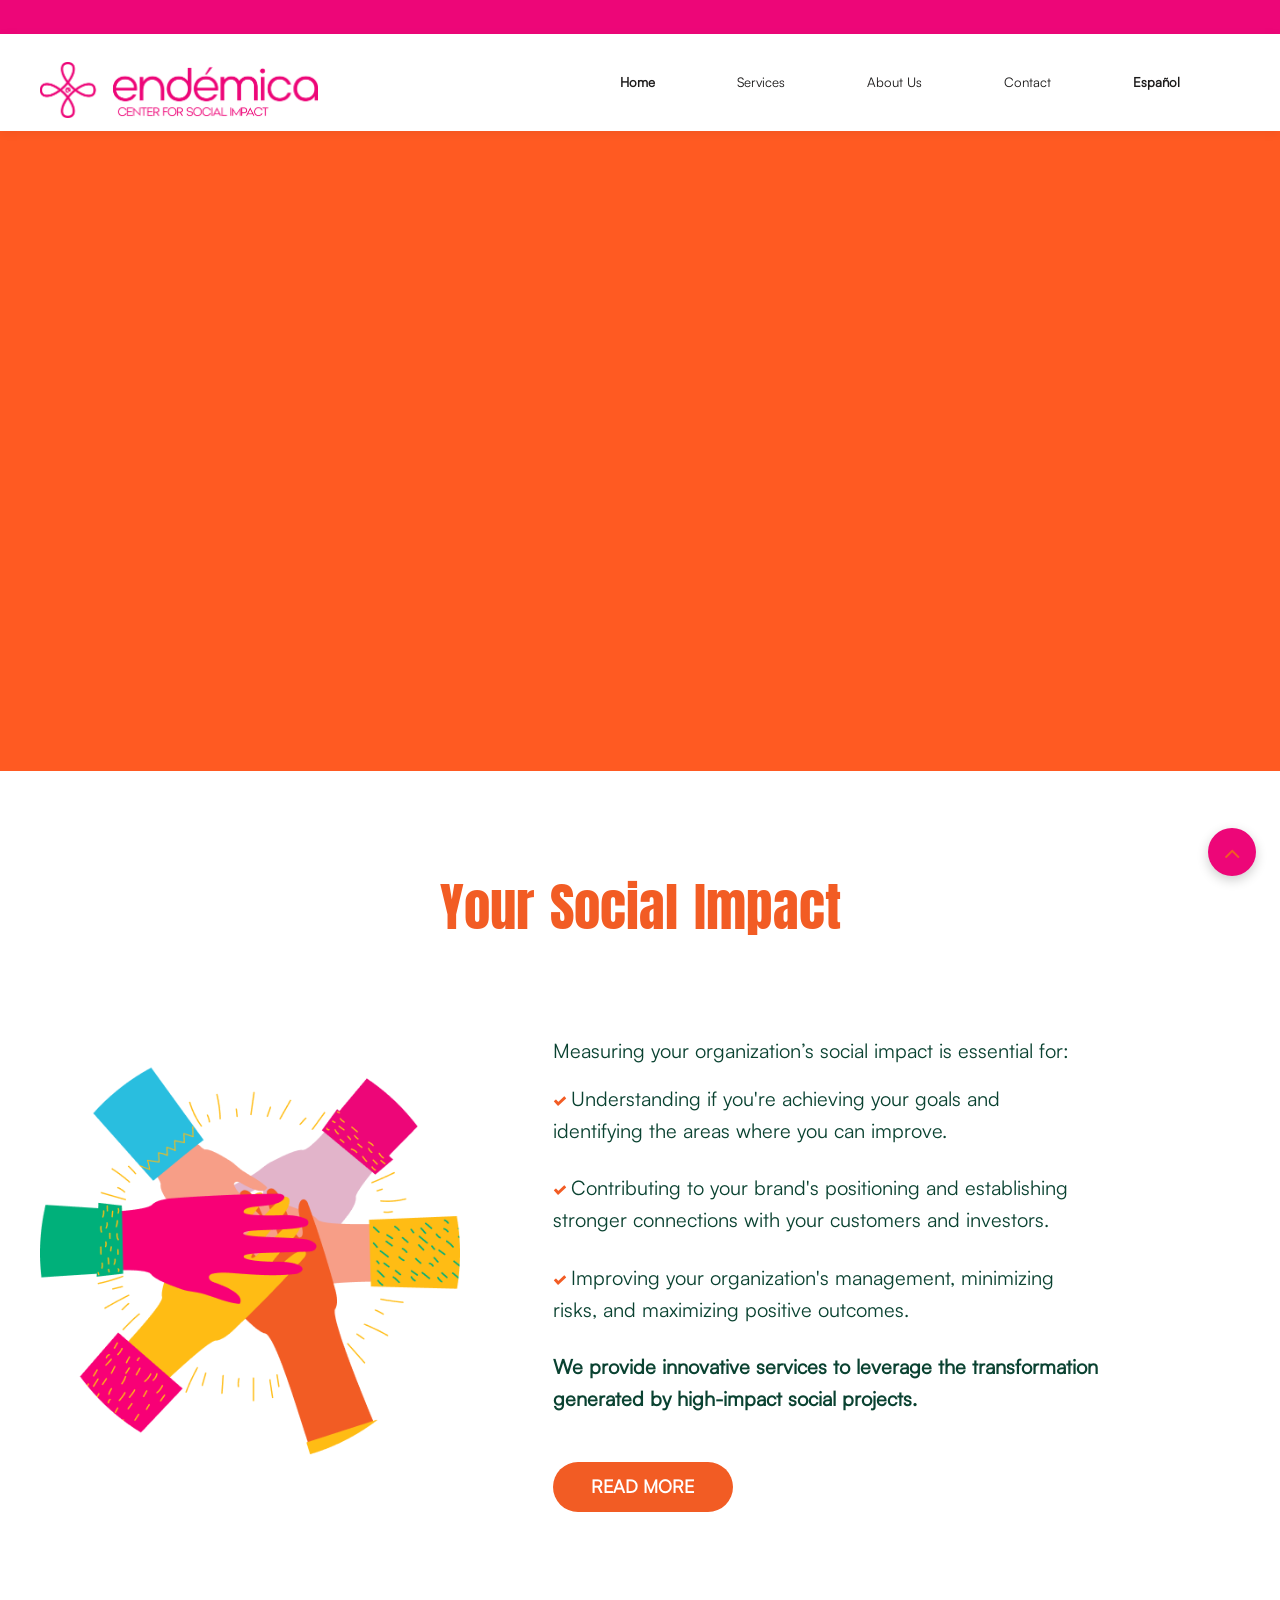
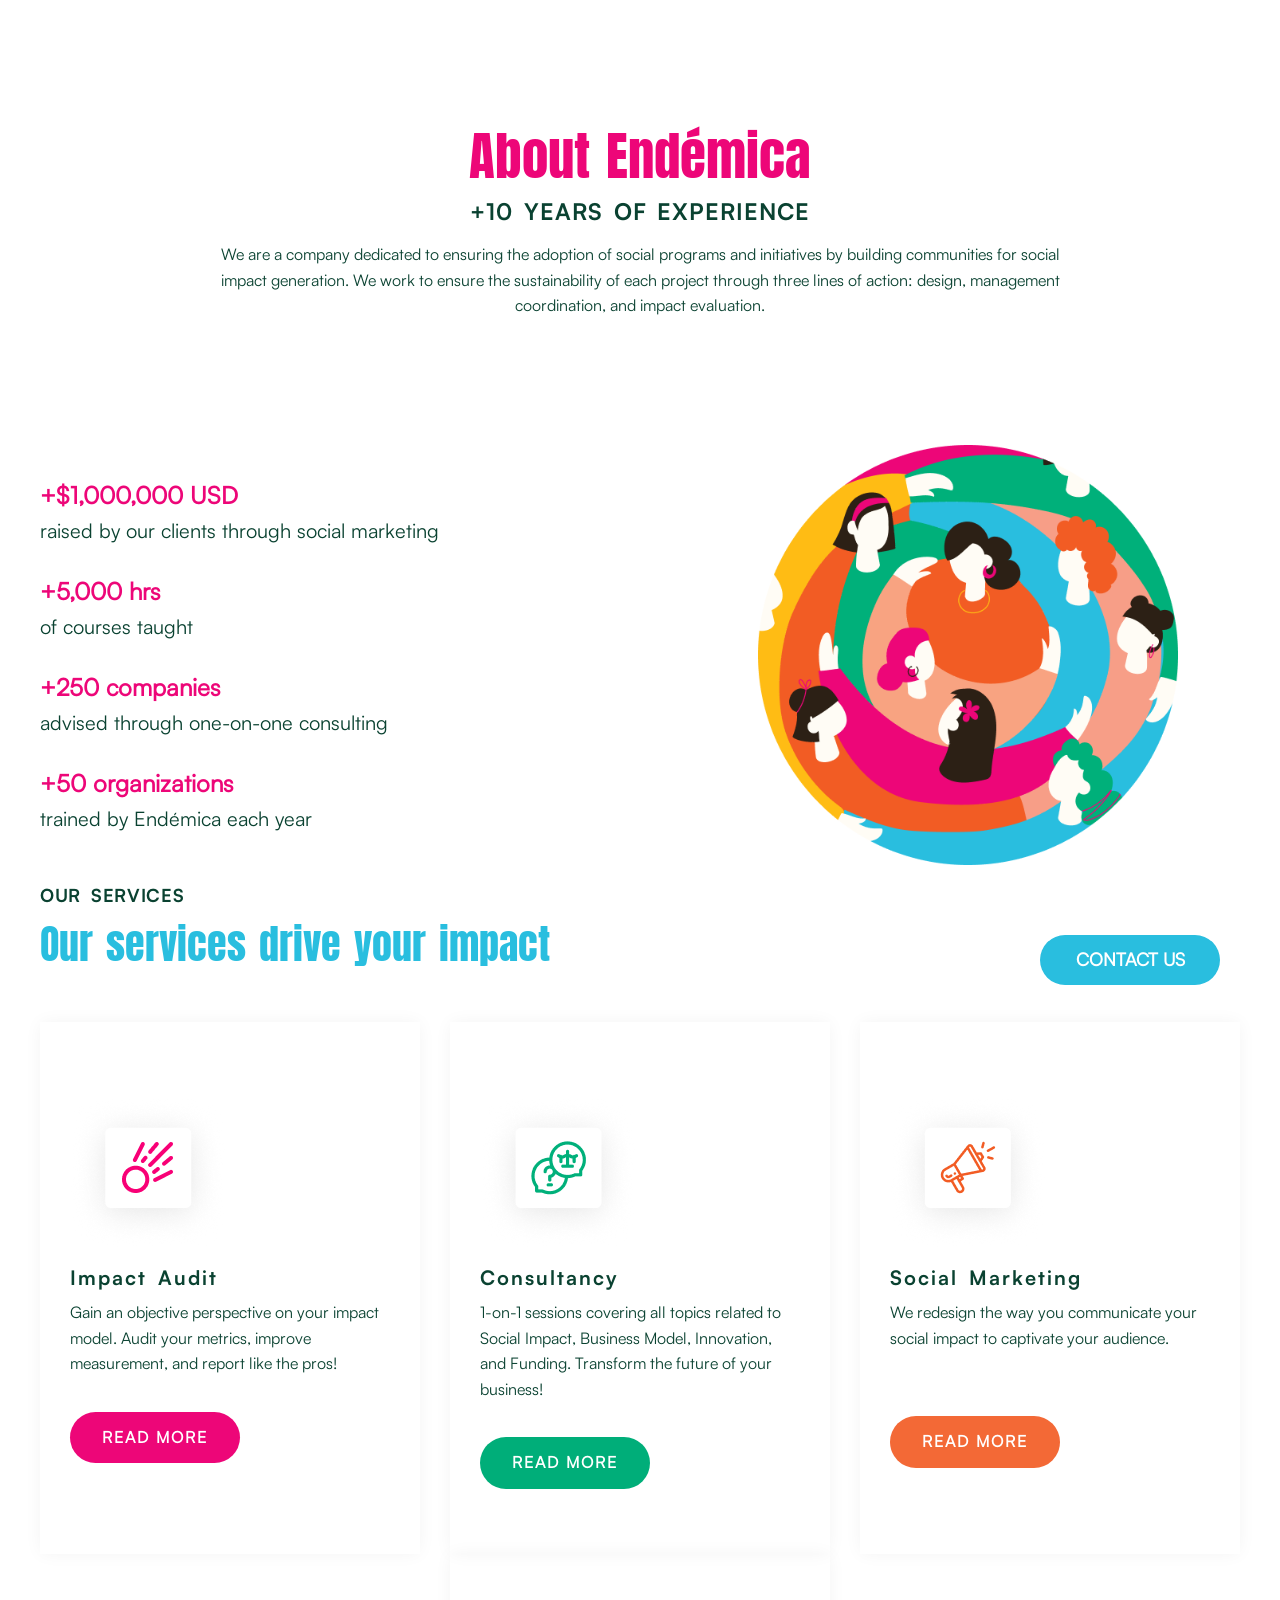
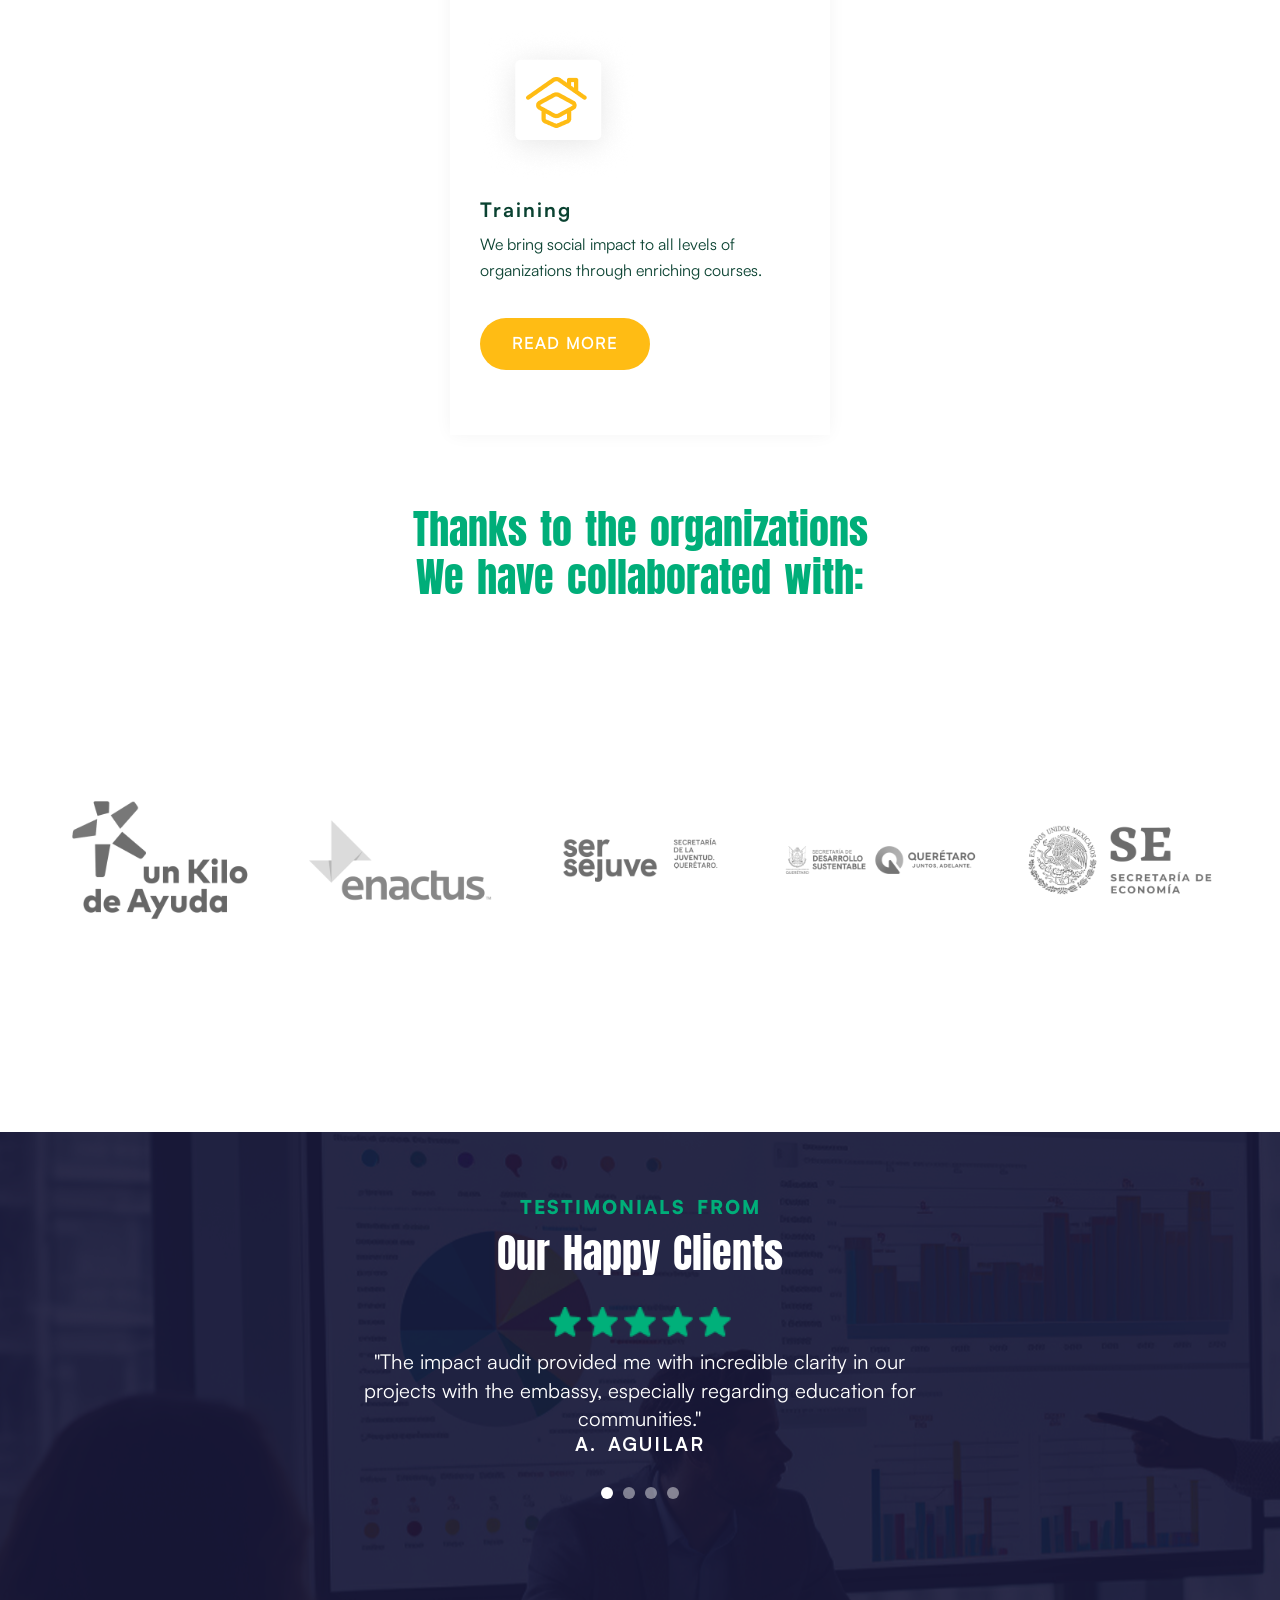
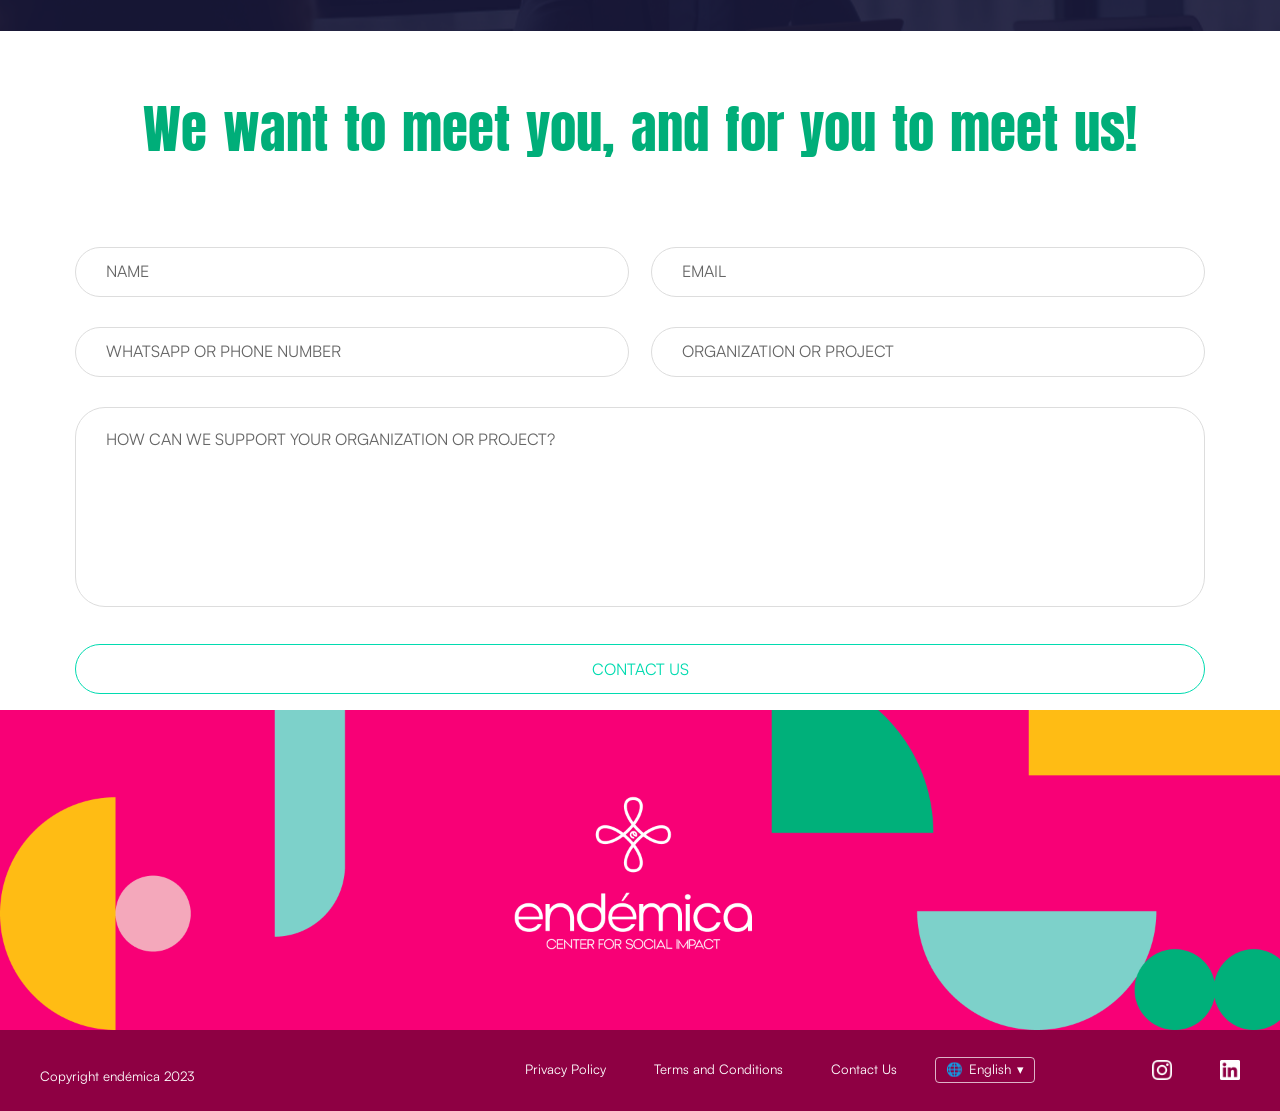
==== en/index.html @ 3e22f225 "feat:actualizaciones" ====
<!DOCTYPE HTML>
<html lang="en">
    <head>
		<meta charset="UTF-8">
		<meta http-equiv="x-ua-compatible" content="ie=edge">
		<title>Endémica | Center for Social Impact</title>
		<meta name="description" content="Endémica Center for Social Impact: social marketing, impact audits, consulting and training for organizations in Latin America.">
		<meta name="viewport" content="width=device-width, initial-scale=1">
		<!-- Favicon Icon -->
        <link rel="icon"  type="image/png" href="../assets/images & icons/Nosotros Assets/Icon ¿por qué endémica_.png">		
        <link rel="stylesheet" type="text/css" href="../assets/css/bootstrap.min.css"/>
        <link rel="stylesheet" type="text/css" href="../venobox/venobox.css"/>
        <link rel="stylesheet" type="text/css" href="../assets/css/plugin_theme_css.css"/>
        <link rel="stylesheet" type="text/css" href="../assets/css/witr-animate.css"/>        
		<link rel="stylesheet" type="text/css" href="../assets/css/style.css"/>
		<link rel="stylesheet" type="text/css" href="../assets/css/responsive.css"/>
		<link rel="stylesheet" type="text/css" href="../assets/css/endemica.css"/>
		<!-- modernizr js -->	
        <script src="../assets/js/vendor/modernizr-2.8.3.min.js"></script>		
    </head>
	<style type="text/css">
		.social_mark {
			height: 400px;
			background: #f8f8f8;
			position: relative; /* Add position relative to create a positioning context */
		}
		.card_seaction {
			width: 70%;
			position: relative;
			background: #ffffff;
			display: flex;
			margin: auto;
			border-radius: 10px;
			margin-top: -150px; 
			box-shadow: 0px 0px 17px -1px rgba(0, 0, 0, 0.05);
		}
		.card_container{
			padding: 20px;
		}
		.witr_about_area{
			padding: 20px 0px 20px!important;
		}
		.witr_text_widget.witr_about_widget p, li{
			padding-right: 60px!important;
			font-size: 16px;
		}
		.btn7 {
		width: 50%!important;
		margin: inherit!important;
		}
		.text-cente h2, h3{
			text-transform: uppercase;
		}
		.list{
			list-style: disc!important;
		}
		.witr_righti.single_image img{
			margin-left: 0px!important;
			height: 450px;
		}
		.last_img img{
			height: 900px!important;
		}
		.img3 img{
			height: 600px!important;
		}
		.witr_con_btn2 .w_btn2{
			display: flex;
			margin: auto;
			justify-content: center;
			align-items: center;
		}
		.btn{
			width: 20%!important;
		}

		.nivo-prevNav {
			display: none;
		}
		.nivo-directionNav {
			display: none;
		}

		.icon-list-text {
			color:#0A4231;
		}

		#bolder {
			font-weight: 600 !important;
		
		}

		@media(max-width: 900px){
		    .icon-list-items li{
		        padding: 0 10px;
		        padding-right: 10px!important;
		    }
		    .witr_btn_sinner{
		        text-align: center;
		    }
		}
	</style>
	
<body>

<div class="onath-header-top">
	<div class="container">
	</div>
</div>

<div class="onath-main-menu hidden-xs hidden-sm witr_h_h1">
	<div class="onath_nav_area">
		<div class="container">
			<div class="row logo-left">				
				<div class="col-lg-3 col-md-3 col-sm-3 col-xs-4">
					<div class="logo">
						<a class="main_sticky_main_l" href="index.html" title="Onath">
							<img src="../img/top_logo.png" alt="Onath">
						</a>
						<a class="main_sticky_l" href="index.html" title="Onath">
							<img src="../assets/images/logo2.png" alt="Onath">
						</a>
					</div>
				</div>
				<div class="col-lg-9  col-md-9 col-sm-9 col-xs-8">
					<nav class="onath_menu">						
						<ul class="sub-menu">
							<li>
								<a id="bolder" href="index.html">Home</a>
							</li>
							<li ><a href="servicios.html">Services</a></li>
							<li><a href="nosotras.html">About Us</a></li>
							<li><a href="contact.html">Contact</a></li>
							<li class="e-nav-lang"><a href="../index.html" hreflang="es" lang="es">Español</a></li>
						</ul>
					</nav>				
				</div>
			</div> 
		</div> 
	</div> 	
</div>

 <!-- MOBILE MENU -->
 <div class="mobile_logo_area hidden-md hidden-lg">
	<div class="container">
		<div class="row">
			<div class="col-sm-12">					
				<div class="mobile_menu_logo text-center">
					<a href="index.html" title="onath">
						<img src="../img/top_logo.png" alt="onath" />
					</a>		
				</div>
			</div>
		</div>
	</div>
</div>
<!-- END MOBILE MENU --> 

<!-- MOBILE MENU AREA -->
<div class="mbm hidden-md hidden-lg header_area main-menu-area">
	<div class="menu_area mobile-menu">
		<nav>						
			<ul class="sub-menu">
				<li>
					<a id="bolder" href="index.html">Home</a>
				</li>
				<li ><a href="servicios.html">Services</a></li>
				<li><a href="nosotras.html">About Us</a></li>
				<li><a href="contact.html">Contact</a></li>
				<li class="e-nav-lang"><a href="../index.html" hreflang="es" lang="es">Español</a></li>
			</ul>
		</nav>
	</div>					
</div>			
<!-- END MOBILE MENU AREA  -->




<!-- SLIDER  AREA -->
<div class="e-hero">
	<video class="e-hero__video" autoplay muted loop playsinline preload="auto" poster="img/hero-poster.jpg" aria-hidden="true">
		<source src="../img/hero.mp4" type="video/mp4">
	</video>
</div>

<!-- witr_about_area -->
<div class="witr_about_area" style="margin-top: 80px;">
	<div class="container">
		<div class="row">
			<div class="col-lg-12 col-md-12">
				<div class="witr_6 text-center">
					<div class="onath_content all_cal_color">
						<h2 class="e-h1" style="color:#f25c24;">Your Social Impact</h2>
					</div>
				</div>
			</div>
		</div>
		<br><br>
		<div class="row">
			<div class="col-lg-5 col-md-12 col-sm-12">
				<div class="single_image witr_righti" style="display: flex; justify-content: right;">
					<img src="../img/shake.png" class="e-pic" alt=""/>
				</div> 				
			</div>			
			<div class="col-lg-7 col-md-12 col-sm-12">
               <!-- <div class="witr_text_widget witr_about_widget">
					<div class="witr_text_widget_inner">
						<h1 style="font-size: 50px;
						color: #f25c24;
						width: calc(100% + 100px);
						position: relative;
						right: 297px;
						bottom: 40px;">Y el impacto social ¿qué o qué?
						</h1>		
					
						<p>Medir el impacto social de tu organización es crucial para:</p>								
					</div>
				</div> -->
				<style>
					i{
						color: #f25c24!important;
					}
				</style>
				<div class="exoert-icon" style="margin-top: 40px;">
					<p style="color: #0A4231; font-size: 20px;">Measuring your organization’s social impact is essential for:</p>
					<ul class="icon-list-items">
						<li>
							<span><i class="icofont-verification-check"></i></span>
							<span class="icon-list-text">Understanding if you're achieving your goals and <br>
								identifying the areas where you can improve.</span>
						</li><br>
						<li>
							<span><i class="icofont-verification-check"></i></span>
							<span class="icon-list-text">Contributing to your brand's positioning and establishing <br>
								stronger connections with your customers and investors.</span>
						</li><br>
						<li>
							<span><i class="icofont-verification-check"></i></span>
							<span class="icon-list-text">Improving your organization's management, minimizing <br>
								risks, and maximizing positive outcomes.</span>
						</li>
						<br>
						<li>
							<span style="color:#0A4231; font-weight: bold;">
								We provide innovative services to leverage the transformation <br>
generated by high-impact social projects.
							</span>
						</li>
					</ul>
				</div>
				
				<div class="witr_button_area">
					<div class="witr_btn_style mr">
						<div class="witr_btn_sinner" style="text-align: left;">	
							<a href="nosotras.html" class="witr_btn">READ MORE</a>
						</div>						
					</div>
				</div>
			</div>
		</div>
	</div>						
</div>	
<br><br><br><br>
<div class="witr_about_area">
	<div class="container">
		<div class="row">
			<div class="col-lg-12">	
				<div class="witr_section_title">
					<div class="witr_section_title_inner text-center">
						
						<h3 class="e-h1" style="color: #ED0678;">About Endémica</h3>
						<h2 class="e-eyebrow" style="color: #0A4231; font-family: 'fig2';">+10 YEARS OF EXPERIENCE</h2>
						<p class="e-center" style="color:#0A4231; max-width: 900px; margin: 16px auto 0;">We are a company dedicated to ensuring the adoption of social programs and initiatives by building communities for social impact generation. We work to ensure the sustainability of each project through three lines of action: design, management coordination, and impact evaluation.</p>
					</div>
				</div>
			</div>
		</div><br><br><br>
		<div class="row" style="margin-top: 50px;">
			
			<div class="col-lg-7 col-md-12 col-sm-12">
              
				
				<div class="exoert-icon">
					<ul class="icon-list-items">
						<li>
							<span style="color: #ed0678; font-size: 24px; font-weight: bold;">+$1,000,000 USD</span><br>
							<span class="icon-list-text">raised by our clients through social marketing</span>
						</li><br>
						<li>
							<span style="color: #ed0678; font-size: 24px; font-weight: bold;">+5,000 hrs
							</span><br>
							<span class="icon-list-text">of courses taught
							</span>
						</li><br>
						<li>
							<span style="color: #ed0678; font-size: 24px; font-weight: bold;">+250 companies
							</span><br>
							<span class="icon-list-text">advised through one-on-one consulting
							</span>
						</li>
						<br>
						<li>
							<span style="color: #ed0678; font-size: 24px; font-weight: bold;">+50 organizations
							</span><br>
							<span class="icon-list-text">trained by Endémica each year
							</span>
						</li>
					</ul>
				</div>
				
				
			</div>
			<div class="col-lg-5 col-md-12 col-sm-12">
				<div class="single_image witr_righti">
					<img src="../img/main2.png" class="e-pic" alt=""/>
				</div> 				
			</div>	
		</div>
	</div>						
</div>	




<!-- onath_humanist_project_area -->
<div class="onath_humanist_project_area">			
	<div class="container">
		<div class="row">
			<div class="col-lg-6">	
				<div class="witr_humanist_title">
					<div class="witr_section_title_inner text-left">
						<h2 class="e-eyebrow" style="color: #0A4231;">OUR SERVICES</h2>		
						<h3 class="e-h2" style="color: #29bedf;">Our services drive your impact</h3>		
					</div>
				</div>				
			</div>
			<div class="col-lg-6">	
				<div class="witr_humanist_btn">
					<div class="witr_btn_sinner">
						<a href="contact.html" target="_blank" class="witr_btn" style="background-color: #29bedf; text-transform: uppercase;">Contact Us</a>
					</div>
				</div>
			</div>
		</div>
		<div class="row humanist_top" style="justify-content: center;">
			<div class="col-lg-4 col-md-6 col-sm-12">
				<div class="pure-service_area">
					<div class="service-item all_color_service text-left">
						<div class="service_top_image"></div>
						<div class="text_box all_icon_color">
							<img src="../img/f_ico.png" alt="">
							<h3 style="font-family: fig2; font-weight: bold; color: #0A4231; text-transform: none;">Impact Audit
							</h3>		
							<p style="color: #0A4231;">Gain an objective perspective on your impact model. Audit your metrics, improve measurement, and report like the pros!</p>		
							<div class="service-btn">
								<a href="servicios.html#aud" style="background-color: #ed0678; color: white;">Read more
								</a>
							</div>
						</div> 						
					</div>
				</div>
			</div>
			<div class="col-lg-4 col-md-6 col-sm-12">
				<div class="pure-service_area">
					<div class="service-item all_color_service text-left">
						<div class="service_top_image"></div>
						<div class="text_box all_icon_color">
							<img src="../img/s_ico.png" alt="">
							<h3 style="font-family: fig2; font-weight: bold; color: #0A4231; text-transform: none;">Consultancy</h3>		
							<p style="color: #0A4231;">1-on-1 sessions covering all topics related to Social Impact, Business Model, Innovation, and Funding. Transform the future of your business!</p>		
							<div class="service-btn">
								<a href="servicios.html#cons" style="background-color: #00ae79; color: white;">Read more
								</a>
							</div>
						</div> 						
					</div>
				</div>
			</div>
			<div class="col-lg-4 col-md-6 col-sm-12">
				<div class="pure-service_area">
					<div class="service-item all_color_service text-left">
						<div class="service_top_image"></div>
						<div class="text_box all_icon_color">
							<img src="../img/t_ico.png" alt="">
							<h3 style="font-family: fig2; font-weight: bold; color: #0A4231; text-transform: none;">Social Marketing</h3>		
							<p style="color: #0A4231;">We redesign the way you communicate your social impact to captivate your audience.</p>		
							<div class="service-btn">
								<a href="servicios.html#social" style="background-color: #f36936; color: white; margin-top: 30px;">Read more
								</a>
							</div>
						</div> 						
					</div>
				</div>
			</div>
			<div class="col-lg-4 col-md-6 col-sm-12">
				<div class="pure-service_area">
					<div class="service-item all_color_service text-left">
						<div class="service_top_image"></div>
						<div class="text_box all_icon_color">
							<img src="../img/h_ico.png" alt="">
							<h3 style="font-family: fig2; font-weight: bold; color: #0A4231; text-transform: none;">Training </h3>		
							<p style="color: #0A4231;">We bring social impact to all levels of organizations through enriching courses. </p>		
							<div class="service-btn">
								<a href="servicios.html#cap" style="background-color: #ffbc14; color: white;">Read more
								</a>
							</div>
						</div> 						
					</div>
				</div>
			</div>
			
		</div>
	</div>
</div>


<div class="container">				
	<div class="row">
		<div class="col-lg-12 col-md-12">
			<div class=" witr_6 text-center">
				<div class="onath_content all_cal_color">			
					<h2 class="e-h2" style="color: #00ae79;">Thanks to the organizations<br>We have collaborated with:</h2>	
					<br>
				</div>
				
				</div>	
				
			</div>				
		</div>
	</div>
<!-- SLIDER logo AREA -->
<div class="witr_brand_area">
	<div class="container">
		<div class="row">
			<div class=" col-md-12">	
				<!--======SCREENSHOTS  ======-->
				<div class="imagess_area wittr_car_top_left">
					<div class="witr_car_overlay imagess_id2">
						<div class="slide_items">
							<img src="../img/Logos carrusel/Frame 1.png" alt="img1"/>
						</div>
						<div class="slide_items">
							<img src="../img/Logos carrusel/Frame 10.png" alt="img2"/>
						</div>
						<div class="slide_items">
							<img src="../img/Logos carrusel/Frame 11.png" alt="img3"/>
						</div>
						<div class="slide_items">
							<img src="../img/Logos carrusel/Frame 12.png" alt="img4"/>
						</div>
						<div class="slide_items">
							<img src="../img/Logos carrusel/Frame 13.png" alt="img5"/>
						</div>
						<div class="slide_items">
							<img src="../img/Logos carrusel/Frame 14.png" alt="img6"/>
						</div>
						<div class="slide_items">
							<img src="../img/Logos carrusel/Frame 15.png" alt="img6"/>
						</div>
						<div class="slide_items">
							<img src="../img/Logos carrusel/Frame 16.png" alt="img6"/>
						</div>
						<div class="slide_items">
							<img src="../img/Logos carrusel/Frame 17.png" alt="img6"/>
						</div>
						<div class="slide_items">
							<img src="../img/Logos carrusel/Frame 18.png" alt="img6"/>
						</div>
						<div class="slide_items">
							<img src="../img/Logos carrusel/Frame 19.png" alt="img6"/>
						</div>
						<div class="slide_items">
							<img src="../img/Logos carrusel/Frame 2.png" alt="img6"/>
						</div>
						<div class="slide_items">
							<img src="../img/Logos carrusel/Frame 20.png" alt="img6"/>
						</div>
						<div class="slide_items">
							<img src="../img/Logos carrusel/Frame 21.png" alt="img6"/>
						</div>
						<div class="slide_items">
							<img src="../img/Logos carrusel/Frame 22.png" alt="img6"/>
						</div>
						<div class="slide_items">
							<img src="../img/Logos carrusel/Frame 23.png" alt="img6"/>
						</div>
						<div class="slide_items">
							<img src="../img/Logos carrusel/Frame 24.png" alt="img6"/>
						</div>
						<div class="slide_items">
							<img src="../img/Logos carrusel/Frame 25.png" alt="img6"/>
						</div>
						<div class="slide_items">
							<img src="../img/Logos carrusel/Frame 26.png" alt="img6"/>
						</div>
						<div class="slide_items">
							<img src="../img/Logos carrusel/Frame 27.png" alt="img6"/>
						</div>
						<div class="slide_items">
							<img src="../img/Logos carrusel/Frame 28.png" alt="img6"/>
						</div>

						<div class="slide_items">
							<img src="../img/Logos carrusel/Frame 29.png" alt="img6"/>
						</div>
						<div class="slide_items">
							<img src="../img/Logos carrusel/Frame 30.png" alt="img6"/>
						</div>
						<div class="slide_items">
							<img src="../img/Logos carrusel/Frame 31.png" alt="img6"/>
						</div>
						<div class="slide_items">
							<img src="../img/Logos carrusel/Frame 32.png" alt="img6"/>
						</div>
						<div class="slide_items">
							<img src="../img/Logos carrusel/Frame 33.png" alt="img6"/>
						</div>
						<div class="slide_items">
							<img src="../img/Logos carrusel/Frame 34.png" alt="img6"/>
						</div>
						<div class="slide_items">
							<img src="../img/Logos carrusel/Frame 35.png" alt="img6"/>
						</div>

						<div class="slide_items">
							<img src="../img/Logos carrusel/Frame 36.png" alt="img6"/>
						</div>


						<div class="slide_items">
							<img src="../img/Logos carrusel/Frame 37.png" alt="img6"/>
						</div>
						<div class="slide_items">
							<img src="../img/Logos carrusel/Frame 38.png" alt="img6"/>
						</div>
						<div class="slide_items">
							<img src="../img/Logos carrusel/Frame 39.png" alt="img6"/>
						</div>
						<div class="slide_items">
							<img src="../img/Logos carrusel/Frame 40.png" alt="img6"/>
						</div>
						<div class="slide_items">
							<img src="../img/Logos carrusel/Frame 43.png" alt="img6"/>
						</div>
						<div class="slide_items">
							<img src="../img/Logos carrusel/Frame 44.png" alt="img6"/>
						</div>
						<div class="slide_items">
							<img src="../img/Logos carrusel/Frame 45.png" alt="img6"/>
						</div>
						<div class="slide_items">
							<img src="../img/Logos carrusel/Frame 46.png" alt="img6"/>
						</div>
						<div class="slide_items">
							<img src="../img/Logos carrusel/Frame 49.png" alt="img6"/>
						</div>
						<div class="slide_items">
							<img src="../img/Logos carrusel/Frame 50.png" alt="img6"/>
						</div>
						<div class="slide_items">
							<img src="../img/Logos carrusel/Frame 51.png" alt="img6"/>
						</div>
						<div class="slide_items">
							<img src="../img/Logos carrusel/Frame 52.png" alt="img6"/>
						</div>
						<div class="slide_items">
							<img src="../img/Logos carrusel/Frame 55.png" alt="img6"/>
						</div>
						<div class="slide_items">
							<img src="../img/Logos carrusel/Frame 57.png" alt="img6"/>
						</div>
						<div class="slide_items">
							<img src="../img/Logos carrusel/Frame 61.png" alt="img6"/>
						</div>
						<div class="slide_items">
							<img src="../img/Logos carrusel/Frame 62.png" alt="img6"/>
						</div>
						<div class="slide_items">
							<img src="../img/Logos carrusel/Frame 63.png" alt="img6"/>
						</div>
						<div class="slide_items">
							<img src="../img/Logos carrusel/Frame 67.png" alt="img6"/>
						</div>
						<div class="slide_items">
							<img src="../img/Logos carrusel/Frame 68.png" alt="img6"/>
						</div>
						<div class="slide_items">
							<img src="../img/Logos carrusel/Frame 69.png" alt="img6"/>
						</div>

						<!--NEW FRAMES BELOW-->
						<div class="slide_items">
							<img src="../nuevos/frame1.png" alt="img6"/>
						</div>
						<div class="slide_items">
							<img src="../nuevos/frame2.png" alt="img6"/>
						</div>
						<div class="slide_items">
							<img src="../nuevos/frame3.png" alt="img6"/>
						</div>
						<div class="slide_items">
							<img src="../nuevos/frame4.png" alt="img6"/>
						</div>
						<div class="slide_items">
							<img src="../nuevos/frame5.png" alt="img6"/>
						</div>
						<div class="slide_items">
							<img src="../nuevos/frame6.png" alt="img6"/>
						</div>
						<div class="slide_items">
							<img src="../nuevos/frame7.png" alt="img6"/>
						</div>
						<div class="slide_items">
							<img src="../nuevos/frame8.png" alt="img6"/>
						</div>
						<div class="slide_items">
							<img src="../nuevos/frame9.png" alt="img6"/>
						</div>
						<div class="slide_items">
							<img src="../nuevos/frame10.png" alt="img6"/>
						</div>
						<div class="slide_items">
							<img src="../nuevos/frame11.png" alt="img6"/>
						</div>
						<div class="slide_items">
							<img src="../nuevos/frame12.png" alt="img6"/>
						</div>
						<div class="slide_items">
							<img src="../nuevos/frame13.png" alt="img6"/>
						</div>
						<div class="slide_items">
							<img src="../nuevos/frame14.png" alt="img6"/>
						</div>
						<div class="slide_items">
							<img src="../nuevos/frame15.png" alt="img6"/>
						</div>
						<div class="slide_items">
							<img src="../nuevos/frame16.png" alt="img6"/>
						</div>
						<div class="slide_items">
							<img src="../nuevos/frame17.png" alt="img6"/>
						</div>
						<div class="slide_items">
							<img src="../nuevos/frame18.png" alt="img6"/>
						</div>
						<div class="slide_items">
							<img src="../nuevos/frame19.png" alt="img6"/>
						</div>
						<div class="slide_items">
							<img src="../nuevos/frame20.png" alt="img6"/>
						</div>
						<div class="slide_items">
							<img src="../nuevos/frame21.png" alt="img6"/>
						</div>
						<div class="slide_items">
							<img src="../nuevos/frame22.png" alt="img6"/>
						</div>
						<div class="slide_items">
							<img src="../nuevos/frame23.png" alt="img6"/>
						</div>
						<div class="slide_items">
							<img src="../nuevos/frame24.png" alt="img6"/>
						</div>
						<div class="slide_items">
							<img src="../nuevos/frame25.png" alt="img6"/>
						</div>
						<div class="slide_items">
							<img src="../nuevos/frame26.png" alt="img6"/>
						</div>
						<div class="slide_items">
							<img src="../nuevos/frame27.png" alt="img6"/>
						</div>
						<div class="slide_items">
							<img src="../nuevos/frame28.png" alt="img6"/>
						</div>
						<div class="slide_items">
							<img src="../nuevos/frame29.png" alt="img6"/>
						</div>
						<div class="slide_items">
							<img src="../nuevos/frame30.png" alt="img6"/>
						</div>
						<div class="slide_items">
							<img src="../nuevos/frame31.png" alt="img6"/>
						</div>
						<div class="slide_items">
							<img src="../nuevos/frame32.png" alt="img6"/>
						</div>
						<div class="slide_items">
							<img src="../nuevos/frame33.png" alt="img6"/>
						</div>
					</div>
				</div> 
			</div>
		</div>
	</div>
</div>

	<style>
		.slick-prev, .slick-next{
			background-color: #00ae79!important;
		}
		
	</style>			
<!-- onath_post_video_area -->
<div class="onath_post_video_area" id="bgn" style="background: url(../testi.png);">			
	<div class="container">				
		<div class="row">
			<div class="col-lg-12 col-md-12">
				<div class=" witr_6 text-center">
					<div class="onath_content all_cal_color">			
						<h5 style="color: #00ae79; font-family: 'fig3';">TESTIMONIALS FROM
						</h5>																	
						<h2 class="e-h2" style="color:#fff;">Our Happy Clients</h2>	
						<br>
						<div class="e-testi" data-e-testi><div class="e-testi__slide is-active" role="group" aria-label="Testimonial 1 of 4"><div class="e-testi__stars" role="img" aria-label="5 stars"><img src="../img/Testimonios nuestros clientes felices.png" alt="" style="height:30px;width:auto;margin:0 3px;"><img src="../img/Testimonios nuestros clientes felices.png" alt="" style="height:30px;width:auto;margin:0 3px;"><img src="../img/Testimonios nuestros clientes felices.png" alt="" style="height:30px;width:auto;margin:0 3px;"><img src="../img/Testimonios nuestros clientes felices.png" alt="" style="height:30px;width:auto;margin:0 3px;"><img src="../img/Testimonios nuestros clientes felices.png" alt="" style="height:30px;width:auto;margin:0 3px;"></div><p>"The impact audit provided me with incredible clarity in our projects with the embassy, especially regarding education for communities."</p><h5>A. AGUILAR</h5></div><div class="e-testi__slide" role="group" aria-label="Testimonial 2 of 4"><div class="e-testi__stars" role="img" aria-label="5 stars"><img src="../img/Testimonios nuestros clientes felices.png" alt="" style="height:30px;width:auto;margin:0 3px;"><img src="../img/Testimonios nuestros clientes felices.png" alt="" style="height:30px;width:auto;margin:0 3px;"><img src="../img/Testimonios nuestros clientes felices.png" alt="" style="height:30px;width:auto;margin:0 3px;"><img src="../img/Testimonios nuestros clientes felices.png" alt="" style="height:30px;width:auto;margin:0 3px;"><img src="../img/Testimonios nuestros clientes felices.png" alt="" style="height:30px;width:auto;margin:0 3px;"></div><p>"Highly recommended: the training and the consulting. We have seen great results in a short time."</p><h5>REMSA</h5></div><div class="e-testi__slide" role="group" aria-label="Testimonial 3 of 4"><div class="e-testi__stars" role="img" aria-label="5 stars"><img src="../img/Testimonios nuestros clientes felices.png" alt="" style="height:30px;width:auto;margin:0 3px;"><img src="../img/Testimonios nuestros clientes felices.png" alt="" style="height:30px;width:auto;margin:0 3px;"><img src="../img/Testimonios nuestros clientes felices.png" alt="" style="height:30px;width:auto;margin:0 3px;"><img src="../img/Testimonios nuestros clientes felices.png" alt="" style="height:30px;width:auto;margin:0 3px;"><img src="../img/Testimonios nuestros clientes felices.png" alt="" style="height:30px;width:auto;margin:0 3px;"></div><p>"Extraordinary workshops, the speakers are incredible."</p><h5>FONDO SEMILLAS</h5></div><div class="e-testi__slide" role="group" aria-label="Testimonial 4 of 4"><div class="e-testi__stars" role="img" aria-label="5 stars"><img src="../img/Testimonios nuestros clientes felices.png" alt="" style="height:30px;width:auto;margin:0 3px;"><img src="../img/Testimonios nuestros clientes felices.png" alt="" style="height:30px;width:auto;margin:0 3px;"><img src="../img/Testimonios nuestros clientes felices.png" alt="" style="height:30px;width:auto;margin:0 3px;"><img src="../img/Testimonios nuestros clientes felices.png" alt="" style="height:30px;width:auto;margin:0 3px;"><img src="../img/Testimonios nuestros clientes felices.png" alt="" style="height:30px;width:auto;margin:0 3px;"></div><p>"There is no one like them, the best result for my business."</p><h5>GRANJAS ECOLÓGICAS DE GUATEMALA S.A.</h5></div><div class="e-testi__dots"><button type="button" class="e-testi__dot is-active" aria-label="Go to testimonial 1"></button><button type="button" class="e-testi__dot" aria-label="Go to testimonial 2"></button><button type="button" class="e-testi__dot" aria-label="Go to testimonial 3"></button><button type="button" class="e-testi__dot" aria-label="Go to testimonial 4"></button></div></div>	
					</div>
					
					</div>	
					
				</div>				
			</div>
		</div>
	</div>


<!-- onath-blog-area -->
<div class="onath-blog-area">	
	<div class="container">	
		<div class="row">
			<div class=" col-lg-12">
				<div class="witr_section_title">
					<div class="witr_section_title_inner text-center">
						<h1 class="e-h1" style="color: #00ae79;">We want to meet you, and for you to meet us!</h1>				
					</div>
				</div>
			</div>
			
		</div>
		
	</div>
</div>
<div class="onath-touch-area">
	<div class="container">				
		<div class="row">
			<div class="col-lg-12">
				<div class="apartment_area">				
					<div class="witr_apartment_form">
						<form action="/api/contact" method="post" id="contact-form" novalidate data-sending="SENDING..." data-success="Thank you! Your message has been sent. We will get back to you soon." data-invalid="Please check your name and email and try again." data-error="We couldn&#x27;t send your message. Please try again or write to us at contacto@endemicasocial.com.">
							<!-- Campo trampa anti-spam: no lo quites -->
							<div aria-hidden="true" style="position:absolute;left:-9999px;top:auto;width:1px;height:1px;overflow:hidden;"><label>Do not fill in<input type="text" name="hp" tabindex="-1" autocomplete="off"></label></div>

							<div class="witr_form_controls2">
								<div class="witr_field2">
									<div class="witr_form_field2">
										<span><input type="text" name="name" placeholder="NAME" autocomplete="name" required></span>
									</div>
									<div class="witr_form_field2">
										<span><input type="email" name="email" placeholder="EMAIL" autocomplete="email" required></span>
									</div>
								</div>
								<div class="witr_field2">
									<div class="witr_form_field2">
										<span><input type="text" name="whatsapp" placeholder="WHATSAPP OR PHONE NUMBER" inputmode="tel" autocomplete="tel"></span>
									</div>
									<div class="witr_form_field2">
										<span><input type="text" name="organization" placeholder="ORGANIZATION OR PROJECT" autocomplete="organization"></span>
									</div>
								</div>
								<div class="witr_field2">
									<div class="witr_text_area2">
										<span>
										<textarea name="message" placeholder="HOW CAN WE SUPPORT YOUR ORGANIZATION OR PROJECT?"></textarea>
										</span>
									</div>
								</div>
								<div class="witr_field2">
									<div class=" witr_con_btn2">
										<button class="w_btn2" type="submit" name="ok">CONTACT US</button>
									</div>
								</div>
							</div>
							<div class="row">
								<div class="col-lg-12">
									<p class="form-messege"></p>
								</div>
							</div>
						</form>
					</div>					
				</div>									
			</div>
		</div>
	</div>
</div>

<!-- witrfm_area -->
<div class="witrfm_area">
	<img src="../assets/images & icons/Inicio Assets/Foto footer.png" alt="">
	<!-- FOOTER BOTTOM AREA -->
	<div class="footer-bottom">
		<div class="container">
			<div class="row">
				<div class="col-lg-3 col-md-5  col-sm-12">
					<div class="copy-right-text">
						<p style="font-size: 13px;">Copyright endémica 2023</p>
					</div>
				</div>
				<div class="col-lg-7 col-md-6  col-sm-12">				
					<div class="footer-menu">
						<ul  class="text-right">
							<li><a href="privacy.html" style="font-size: 13px;">Privacy Policy</a></li>
							<li><a href="terms.html" style="font-size: 13px;">Terms and Conditions</a></li>
							<li><a href="contact.html" style="font-size: 13px;">Contact Us</a></li>
							<li class="e-lang-li"><div class="e-lang" data-e-lang><button type="button" class="e-lang__btn" aria-haspopup="true" aria-expanded="false"><span aria-hidden="true">🌐</span> English <span aria-hidden="true">▾</span></button><ul class="e-lang__menu"><li><a href="../index.html" hreflang="es" lang="es">Español</a></li></ul></div></li>
						</ul> 				
					</div>
				</div>
				<div class="col-lg-2 col-md-6  col-sm-12">				
					<div class="footer-menu">
						<ul  class="text-right social">
							<a href="https://www.instagram.com/endemica_social?igsh=ZjQyb2xzaGgwajBq" target="_blank">
								<img src="../assets/images & icons/Inicio Assets/Instagram icon footer.png" alt="" style="height:20px;">
							</a> &nbsp;&nbsp;&nbsp;
							<a href="https://www.linkedin.com/company/endémica-social/" target="_blank"><img src="../assets/images & icons/Inicio Assets/LinkedIn icon footer.png" alt="" style="height:20px;"></a>
						</ul> 				
					</div>
				</div>
			</div>
		</div>
	</div>
</div>	

<style>
    	@media (max-width: 767px){
    	    li{
    	        padding-right: 0!important;
    	    }
.footer-menu ul {
    margin: 10px 0 0;
    text-align: center !important;
    display: flex;
    flex-direction: column;
    justify-content: center;
}
.social{
    display: flex;
    flex-direction: row!important;
}
}
</style>

        <!-- Include All JS -->
        <script src="../assets/js/vendor/jquery-3.5.1.min.js"></script>
        <script src="../assets/js/bootstrap.min.js"></script>
        <script src="../assets/js/isotope.pkgd.min.js"></script>
        <script src="../assets/js/owl.carousel.min.js"></script>
        <script src="../assets/js/jquery.nivo.slider.pack.js"></script>
        <script src="../assets/js/slick.min.js"></script>
        <script src="../assets/js/imagesloaded.pkgd.min.js"></script>
        <script src="../venobox/venobox.min.js"></script>
        <script src="../assets/js/jquery.appear.js"></script>
        <script src="../assets/js/jquery.knob.js"></script>
        <script src="../assets/js/BeerSlider.js"></script>
        <script src="../assets/js/theme-pluginjs.js"></script>
        <script src="../assets/js/jquery.meanmenu.js"></script>
        <script src="../assets/js/ajax-mail.js"></script>		
        <script src="../assets/js/theme.js"></script>
	

		
	<script id="e-lang-js">(function(){var w=document.querySelector("[data-e-lang]");if(!w)return;var b=w.querySelector("button");b.addEventListener("click",function(e){e.stopPropagation();var o=w.classList.toggle("is-open");b.setAttribute("aria-expanded",o)});document.addEventListener("click",function(){w.classList.remove("is-open");b.setAttribute("aria-expanded","false")});})();</script>
	
<style id="e-testi-css">
.e-testi{max-width:820px;margin:0 auto;color:#fff;min-height:260px}
.e-testi__slide{display:none;text-align:center}
.e-testi__slide.is-active{display:block;animation:etfade .5s ease}
.e-testi__slide p{font-size:clamp(20px,1.6vw,28px);line-height:1.4;margin:20px 0;color:#fff}
.e-testi__slide h5{color:#fff;font-family:'fig4';font-weight:bold;text-transform:uppercase;margin:0}
.e-testi__dots{display:flex;justify-content:center;gap:10px;margin-top:24px}
.e-testi__dot{width:12px;height:12px;border-radius:50%;border:0;padding:0;background:rgba(255,255,255,.45);cursor:pointer}
.e-testi__dot.is-active{background:#fff}
@keyframes etfade{from{opacity:0}to{opacity:1}}
</style>
<script id="e-testi-js">
(function(){var r=document.querySelector('[data-e-testi]');if(!r)return;
var sl=r.querySelectorAll('.e-testi__slide'),d=r.querySelectorAll('.e-testi__dot'),i=0,t;
function go(n){sl[i].classList.remove('is-active');d[i].classList.remove('is-active');i=(n+sl.length)%sl.length;sl[i].classList.add('is-active');d[i].classList.add('is-active');}
function play(){clearInterval(t);t=setInterval(function(){go(i+1)},6000)}
d.forEach(function(b,n){b.addEventListener('click',function(){go(n);play()})});
play();})();
</script>
</body>
</html>
---- assets/css/plugin_theme_css.css ----
/* nivo css */

.nivoSlider{position:relative;width:100%;height:auto;overflow:hidden}.nivoSlider  img{position:absolute;top:0;left:0;max-width:none}.nivo-main-image{display:block!important;position:relative!important;width:100%!important}.nivoSlider a.nivo-imageLink{position:absolute;top:0;left:0;width:100%;height:100%;border:0;padding:0;margin:0;z-index:6;display:none;background:white;filter:alpha(opacity=0);opacity:0}.nivo-slice{display:block;position:absolute;z-index:5;height:100%;top:0}.nivo-box{display:block;position:absolute;z-index:5;overflow:hidden}.nivo-box img{display:block}.nivo-caption{position:absolute;left:0;bottom:0;background:#000;color:#fff;width:100%;z-index:8;padding:5px 10px;opacity:.8;overflow:hidden;display:none;-moz-opacity:.8;filter:alpha(opacity=8);-webkit-box-sizing:border-box;-moz-box-sizing:border-box;box-sizing:border-box}.nivo-caption p{padding: 5px;}.nivo-caption a{display:inline-block;}.nivo-html-caption{display:none}.nivo-directionNav a{position:absolute;top:45%;z-index:9;cursor:pointer}.nivo-prevNav{left:0}.nivo-nextNav{right:0}.nivo-controlNav{text-align:center;padding:15px 0}.nivo-controlNav a{cursor:pointer}.nivo-controlNav a.active{font-weight:700}
.nivoSlider img {
    max-width: none !important;
}



@charset "UTF-8";/*!
 * animate.css -http://daneden.me/animate
 * Version - 3.5.2
 * Licensed under the MIT license - http://opensource.org/licenses/MIT
 *
 * Copyright (c) 2018 Daniel Eden
 */.animated{animation-duration:1s;animation-fill-mode:both}.animated.infinite{animation-iteration-count:infinite}.animated.hinge{animation-duration:2s}.animated.bounceIn,.animated.bounceOut,.animated.flipOutX,.animated.flipOutY{animation-duration:.75s}@keyframes bounce{20%,53%,80%,from,to{animation-timing-function:cubic-bezier(.215,.61,.355,1);transform:translate3d(0,0,0)}40%,43%{animation-timing-function:cubic-bezier(.755,.050,.855,.060);transform:translate3d(0,-30px,0)}70%{animation-timing-function:cubic-bezier(.755,.050,.855,.060);transform:translate3d(0,-15px,0)}90%{transform:translate3d(0,-4px,0)}}.bounce{animation-name:bounce;transform-origin:center bottom}@keyframes flash{50%,from,to{opacity:1}25%,75%{opacity:0}}.flash{animation-name:flash}@keyframes pulse{from,to{transform:scale3d(1,1,1)}50%{transform:scale3d(1.05,1.05,1.05)}}.pulse{animation-name:pulse}@keyframes rubberBand{from,to{transform:scale3d(1,1,1)}30%{transform:scale3d(1.25,.75,1)}40%{transform:scale3d(.75,1.25,1)}50%{transform:scale3d(1.15,.85,1)}65%{transform:scale3d(.95,1.05,1)}75%{transform:scale3d(1.05,.95,1)}}.rubberBand{animation-name:rubberBand}@keyframes shake{from,to{transform:translate3d(0,0,0)}10%,30%,50%,70%,90%{transform:translate3d(-10px,0,0)}20%,40%,60%,80%{transform:translate3d(10px,0,0)}}.shake{animation-name:shake}@keyframes headShake{0%{transform:translateX(0)}6.5%{transform:translateX(-6px) rotateY(-9deg)}18.5%{transform:translateX(5px) rotateY(7deg)}31.5%{transform:translateX(-3px) rotateY(-5deg)}43.5%{transform:translateX(2px) rotateY(3deg)}50%{transform:translateX(0)}}.headShake{animation-timing-function:ease-in-out;animation-name:headShake}@keyframes swing{20%{transform:rotate3d(0,0,1,15deg)}40%{transform:rotate3d(0,0,1,-10deg)}60%{transform:rotate3d(0,0,1,5deg)}80%{transform:rotate3d(0,0,1,-5deg)}to{transform:rotate3d(0,0,1,0deg)}}.swing{transform-origin:top center;animation-name:swing}@keyframes tada{from,to{transform:scale3d(1,1,1)}10%,20%{transform:scale3d(.9,.9,.9) rotate3d(0,0,1,-3deg)}30%,50%,70%,90%{transform:scale3d(1.1,1.1,1.1) rotate3d(0,0,1,3deg)}40%,60%,80%{transform:scale3d(1.1,1.1,1.1) rotate3d(0,0,1,-3deg)}}.tada{animation-name:tada}@keyframes wobble{from,to{transform:none}15%{transform:translate3d(-25%,0,0) rotate3d(0,0,1,-5deg)}30%{transform:translate3d(20%,0,0) rotate3d(0,0,1,3deg)}45%{transform:translate3d(-15%,0,0) rotate3d(0,0,1,-3deg)}60%{transform:translate3d(10%,0,0) rotate3d(0,0,1,2deg)}75%{transform:translate3d(-5%,0,0) rotate3d(0,0,1,-1deg)}}.wobble{animation-name:wobble}@keyframes jello{11.1%,from,to{transform:none}22.2%{transform:skewX(-12.5deg) skewY(-12.5deg)}33.3%{transform:skewX(6.25deg) skewY(6.25deg)}44.4%{transform:skewX(-3.125deg) skewY(-3.125deg)}55.5%{transform:skewX(1.5625deg) skewY(1.5625deg)}66.6%{transform:skewX(-.78125deg) skewY(-.78125deg)}77.7%{transform:skewX(.390625deg) skewY(.390625deg)}88.8%{transform:skewX(-.1953125deg) skewY(-.1953125deg)}}.jello{animation-name:jello;transform-origin:center}@keyframes bounceIn{20%,40%,60%,80%,from,to{animation-timing-function:cubic-bezier(.215,.61,.355,1)}0%{opacity:0;transform:scale3d(.3,.3,.3)}20%{transform:scale3d(1.1,1.1,1.1)}40%{transform:scale3d(.9,.9,.9)}60%{opacity:1;transform:scale3d(1.03,1.03,1.03)}80%{transform:scale3d(.97,.97,.97)}to{opacity:1;transform:scale3d(1,1,1)}}.bounceIn{animation-name:bounceIn}@keyframes bounceInDown{60%,75%,90%,from,to{animation-timing-function:cubic-bezier(.215,.61,.355,1)}0%{opacity:0;transform:translate3d(0,-3000px,0)}60%{opacity:1;transform:translate3d(0,25px,0)}75%{transform:translate3d(0,-10px,0)}90%{transform:translate3d(0,5px,0)}to{transform:none}}.bounceInDown{animation-name:bounceInDown}@keyframes bounceInLeft{60%,75%,90%,from,to{animation-timing-function:cubic-bezier(.215,.61,.355,1)}0%{opacity:0;transform:translate3d(-3000px,0,0)}60%{opacity:1;transform:translate3d(25px,0,0)}75%{transform:translate3d(-10px,0,0)}90%{transform:translate3d(5px,0,0)}to{transform:none}}.bounceInLeft{animation-name:bounceInLeft}@keyframes bounceInRight{60%,75%,90%,from,to{animation-timing-function:cubic-bezier(.215,.61,.355,1)}from{opacity:0;transform:translate3d(3000px,0,0)}60%{opacity:1;transform:translate3d(-25px,0,0)}75%{transform:translate3d(10px,0,0)}90%{transform:translate3d(-5px,0,0)}to{transform:none}}.bounceInRight{animation-name:bounceInRight}@keyframes bounceInUp{60%,75%,90%,from,to{animation-timing-function:cubic-bezier(.215,.61,.355,1)}from{opacity:0;transform:translate3d(0,3000px,0)}60%{opacity:1;transform:translate3d(0,-20px,0)}75%{transform:translate3d(0,10px,0)}90%{transform:translate3d(0,-5px,0)}to{transform:translate3d(0,0,0)}}.bounceInUp{animation-name:bounceInUp}@keyframes bounceOut{20%{transform:scale3d(.9,.9,.9)}50%,55%{opacity:1;transform:scale3d(1.1,1.1,1.1)}to{opacity:0;transform:scale3d(.3,.3,.3)}}.bounceOut{animation-name:bounceOut}@keyframes bounceOutDown{20%{transform:translate3d(0,10px,0)}40%,45%{opacity:1;transform:translate3d(0,-20px,0)}to{opacity:0;transform:translate3d(0,2000px,0)}}.bounceOutDown{animation-name:bounceOutDown}@keyframes bounceOutLeft{20%{opacity:1;transform:translate3d(20px,0,0)}to{opacity:0;transform:translate3d(-2000px,0,0)}}.bounceOutLeft{animation-name:bounceOutLeft}@keyframes bounceOutRight{20%{opacity:1;transform:translate3d(-20px,0,0)}to{opacity:0;transform:translate3d(2000px,0,0)}}.bounceOutRight{animation-name:bounceOutRight}@keyframes bounceOutUp{20%{transform:translate3d(0,-10px,0)}40%,45%{opacity:1;transform:translate3d(0,20px,0)}to{opacity:0;transform:translate3d(0,-2000px,0)}}.bounceOutUp{animation-name:bounceOutUp}@keyframes fadeIn{from{opacity:0}to{opacity:1}}.fadeIn{animation-name:fadeIn}@keyframes fadeInDown{from{opacity:0;transform:translate3d(0,-100%,0)}to{opacity:1;transform:none}}.fadeInDown{animation-name:fadeInDown}@keyframes fadeInDownBig{from{opacity:0;transform:translate3d(0,-2000px,0)}to{opacity:1;transform:none}}.fadeInDownBig{animation-name:fadeInDownBig}@keyframes fadeInLeft{from{opacity:0;transform:translate3d(-100%,0,0)}to{opacity:1;transform:none}}.fadeInLeft{animation-name:fadeInLeft}@keyframes fadeInLeftBig{from{opacity:0;transform:translate3d(-2000px,0,0)}to{opacity:1;transform:none}}.fadeInLeftBig{animation-name:fadeInLeftBig}@keyframes fadeInRight{from{opacity:0;transform:translate3d(100%,0,0)}to{opacity:1;transform:none}}.fadeInRight{animation-name:fadeInRight}@keyframes fadeInRightBig{from{opacity:0;transform:translate3d(2000px,0,0)}to{opacity:1;transform:none}}.fadeInRightBig{animation-name:fadeInRightBig}@keyframes fadeInUp{from{opacity:0;transform:translate3d(0,100%,0)}to{opacity:1;transform:none}}.fadeInUp{animation-name:fadeInUp}@keyframes fadeInUpBig{from{opacity:0;transform:translate3d(0,2000px,0)}to{opacity:1;transform:none}}.fadeInUpBig{animation-name:fadeInUpBig}@keyframes fadeOut{from{opacity:1}to{opacity:0}}.fadeOut{animation-name:fadeOut}@keyframes fadeOutDown{from{opacity:1}to{opacity:0;transform:translate3d(0,100%,0)}}.fadeOutDown{animation-name:fadeOutDown}@keyframes fadeOutDownBig{from{opacity:1}to{opacity:0;transform:translate3d(0,2000px,0)}}.fadeOutDownBig{animation-name:fadeOutDownBig}@keyframes fadeOutLeft{from{opacity:1}to{opacity:0;transform:translate3d(-100%,0,0)}}.fadeOutLeft{animation-name:fadeOutLeft}@keyframes fadeOutLeftBig{from{opacity:1}to{opacity:0;transform:translate3d(-2000px,0,0)}}.fadeOutLeftBig{animation-name:fadeOutLeftBig}@keyframes fadeOutRight{from{opacity:1}to{opacity:0;transform:translate3d(100%,0,0)}}.fadeOutRight{animation-name:fadeOutRight}@keyframes fadeOutRightBig{from{opacity:1}to{opacity:0;transform:translate3d(2000px,0,0)}}.fadeOutRightBig{animation-name:fadeOutRightBig}@keyframes fadeOutUp{from{opacity:1}to{opacity:0;transform:translate3d(0,-100%,0)}}.fadeOutUp{animation-name:fadeOutUp}@keyframes fadeOutUpBig{from{opacity:1}to{opacity:0;transform:translate3d(0,-2000px,0)}}.fadeOutUpBig{animation-name:fadeOutUpBig}@keyframes flip{from{transform:perspective(400px) rotate3d(0,1,0,-360deg);animation-timing-function:ease-out}40%{transform:perspective(400px) translate3d(0,0,150px) rotate3d(0,1,0,-190deg);animation-timing-function:ease-out}50%{transform:perspective(400px) translate3d(0,0,150px) rotate3d(0,1,0,-170deg);animation-timing-function:ease-in}80%{transform:perspective(400px) scale3d(.95,.95,.95);animation-timing-function:ease-in}to{transform:perspective(400px);animation-timing-function:ease-in}}.animated.flip{-webkit-backface-visibility:visible;backface-visibility:visible;animation-name:flip}@keyframes flipInX{from{transform:perspective(400px) rotate3d(1,0,0,90deg);animation-timing-function:ease-in;opacity:0}40%{transform:perspective(400px) rotate3d(1,0,0,-20deg);animation-timing-function:ease-in}60%{transform:perspective(400px) rotate3d(1,0,0,10deg);opacity:1}80%{transform:perspective(400px) rotate3d(1,0,0,-5deg)}to{transform:perspective(400px)}}.flipInX{-webkit-backface-visibility:visible!important;backface-visibility:visible!important;animation-name:flipInX}.flipInY,.flipOutX{-webkit-backface-visibility:visible!important}@keyframes flipInY{from{transform:perspective(400px) rotate3d(0,1,0,90deg);animation-timing-function:ease-in;opacity:0}40%{transform:perspective(400px) rotate3d(0,1,0,-20deg);animation-timing-function:ease-in}60%{transform:perspective(400px) rotate3d(0,1,0,10deg);opacity:1}80%{transform:perspective(400px) rotate3d(0,1,0,-5deg)}to{transform:perspective(400px)}}.flipInY{backface-visibility:visible!important;animation-name:flipInY}@keyframes flipOutX{from{transform:perspective(400px)}30%{transform:perspective(400px) rotate3d(1,0,0,-20deg);opacity:1}to{transform:perspective(400px) rotate3d(1,0,0,90deg);opacity:0}}.flipOutX{animation-name:flipOutX;backface-visibility:visible!important}@keyframes flipOutY{from{transform:perspective(400px)}30%{transform:perspective(400px) rotate3d(0,1,0,-15deg);opacity:1}to{transform:perspective(400px) rotate3d(0,1,0,90deg);opacity:0}}.flipOutY{-webkit-backface-visibility:visible!important;backface-visibility:visible!important;animation-name:flipOutY}@keyframes lightSpeedIn{from{transform:translate3d(100%,0,0) skewX(-30deg);opacity:0}60%{transform:skewX(20deg);opacity:1}80%{transform:skewX(-5deg);opacity:1}to{transform:none;opacity:1}}.lightSpeedIn{animation-name:lightSpeedIn;animation-timing-function:ease-out}@keyframes lightSpeedOut{from{opacity:1}to{transform:translate3d(100%,0,0) skewX(30deg);opacity:0}}.lightSpeedOut{animation-name:lightSpeedOut;animation-timing-function:ease-in}@keyframes rotateIn{from{transform-origin:center;transform:rotate3d(0,0,1,-200deg);opacity:0}to{transform-origin:center;transform:none;opacity:1}}.rotateIn{animation-name:rotateIn}@keyframes rotateInDownLeft{from{transform-origin:left bottom;transform:rotate3d(0,0,1,-45deg);opacity:0}to{transform-origin:left bottom;transform:none;opacity:1}}.rotateInDownLeft{animation-name:rotateInDownLeft}@keyframes rotateInDownRight{from{transform-origin:right bottom;transform:rotate3d(0,0,1,45deg);opacity:0}to{transform-origin:right bottom;transform:none;opacity:1}}.rotateInDownRight{animation-name:rotateInDownRight}@keyframes rotateInUpLeft{from{transform-origin:left bottom;transform:rotate3d(0,0,1,45deg);opacity:0}to{transform-origin:left bottom;transform:none;opacity:1}}.rotateInUpLeft{animation-name:rotateInUpLeft}@keyframes rotateInUpRight{from{transform-origin:right bottom;transform:rotate3d(0,0,1,-90deg);opacity:0}to{transform-origin:right bottom;transform:none;opacity:1}}.rotateInUpRight{animation-name:rotateInUpRight}@keyframes rotateOut{from{transform-origin:center;opacity:1}to{transform-origin:center;transform:rotate3d(0,0,1,200deg);opacity:0}}.rotateOut{animation-name:rotateOut}@keyframes rotateOutDownLeft{from{transform-origin:left bottom;opacity:1}to{transform-origin:left bottom;transform:rotate3d(0,0,1,45deg);opacity:0}}.rotateOutDownLeft{animation-name:rotateOutDownLeft}@keyframes rotateOutDownRight{from{transform-origin:right bottom;opacity:1}to{transform-origin:right bottom;transform:rotate3d(0,0,1,-45deg);opacity:0}}.rotateOutDownRight{animation-name:rotateOutDownRight}@keyframes rotateOutUpLeft{from{transform-origin:left bottom;opacity:1}to{transform-origin:left bottom;transform:rotate3d(0,0,1,-45deg);opacity:0}}.rotateOutUpLeft{animation-name:rotateOutUpLeft}@keyframes rotateOutUpRight{from{transform-origin:right bottom;opacity:1}to{transform-origin:right bottom;transform:rotate3d(0,0,1,90deg);opacity:0}}.rotateOutUpRight{animation-name:rotateOutUpRight}@keyframes hinge{0%{transform-origin:top left;animation-timing-function:ease-in-out}20%,60%{transform:rotate3d(0,0,1,80deg);transform-origin:top left;animation-timing-function:ease-in-out}40%,80%{transform:rotate3d(0,0,1,60deg);transform-origin:top left;animation-timing-function:ease-in-out;opacity:1}to{transform:translate3d(0,700px,0);opacity:0}}.hinge{animation-name:hinge}@keyframes jackInTheBox{from{opacity:0;transform:scale(.1) rotate(30deg);transform-origin:center bottom}50%{transform:rotate(-10deg)}70%{transform:rotate(3deg)}to{opacity:1;transform:scale(1)}}.jackInTheBox{animation-name:jackInTheBox}@keyframes rollIn{from{opacity:0;transform:translate3d(-100%,0,0) rotate3d(0,0,1,-120deg)}to{opacity:1;transform:none}}.rollIn{animation-name:rollIn}@keyframes rollOut{from{opacity:1}to{opacity:0;transform:translate3d(100%,0,0) rotate3d(0,0,1,120deg)}}.rollOut{animation-name:rollOut}@keyframes zoomIn{from{opacity:0;transform:scale3d(.3,.3,.3)}50%{opacity:1}}.zoomIn{animation-name:zoomIn}@keyframes zoomInDown{from{opacity:0;transform:scale3d(.1,.1,.1) translate3d(0,-1000px,0);animation-timing-function:cubic-bezier(.55,.055,.675,.19)}60%{opacity:1;transform:scale3d(.475,.475,.475) translate3d(0,60px,0);animation-timing-function:cubic-bezier(.175,.885,.32,1)}}.zoomInDown{animation-name:zoomInDown}@keyframes zoomInLeft{from{opacity:0;transform:scale3d(.1,.1,.1) translate3d(-1000px,0,0);animation-timing-function:cubic-bezier(.55,.055,.675,.19)}60%{opacity:1;transform:scale3d(.475,.475,.475) translate3d(10px,0,0);animation-timing-function:cubic-bezier(.175,.885,.32,1)}}.zoomInLeft{animation-name:zoomInLeft}@keyframes zoomInRight{from{opacity:0;transform:scale3d(.1,.1,.1) translate3d(1000px,0,0);animation-timing-function:cubic-bezier(.55,.055,.675,.19)}60%{opacity:1;transform:scale3d(.475,.475,.475) translate3d(-10px,0,0);animation-timing-function:cubic-bezier(.175,.885,.32,1)}}.zoomInRight{animation-name:zoomInRight}@keyframes zoomInUp{from{opacity:0;transform:scale3d(.1,.1,.1) translate3d(0,1000px,0);animation-timing-function:cubic-bezier(.55,.055,.675,.19)}60%{opacity:1;transform:scale3d(.475,.475,.475) translate3d(0,-60px,0);animation-timing-function:cubic-bezier(.175,.885,.32,1)}}.zoomInUp{animation-name:zoomInUp}@keyframes zoomOut{from{opacity:1}50%{opacity:0;transform:scale3d(.3,.3,.3)}to{opacity:0}}.zoomOut{animation-name:zoomOut}@keyframes zoomOutDown{40%{opacity:1;transform:scale3d(.475,.475,.475) translate3d(0,-60px,0);animation-timing-function:cubic-bezier(.55,.055,.675,.19)}to{opacity:0;transform:scale3d(.1,.1,.1) translate3d(0,2000px,0);transform-origin:center bottom;animation-timing-function:cubic-bezier(.175,.885,.32,1)}}.zoomOutDown{animation-name:zoomOutDown}@keyframes zoomOutLeft{40%{opacity:1;transform:scale3d(.475,.475,.475) translate3d(42px,0,0)}to{opacity:0;transform:scale(.1) translate3d(-2000px,0,0);transform-origin:left center}}.zoomOutLeft{animation-name:zoomOutLeft}@keyframes zoomOutRight{40%{opacity:1;transform:scale3d(.475,.475,.475) translate3d(-42px,0,0)}to{opacity:0;transform:scale(.1) translate3d(2000px,0,0);transform-origin:right center}}.zoomOutRight{animation-name:zoomOutRight}@keyframes zoomOutUp{40%{opacity:1;transform:scale3d(.475,.475,.475) translate3d(0,60px,0);animation-timing-function:cubic-bezier(.55,.055,.675,.19)}to{opacity:0;transform:scale3d(.1,.1,.1) translate3d(0,-2000px,0);transform-origin:center bottom;animation-timing-function:cubic-bezier(.175,.885,.32,1)}}.zoomOutUp{animation-name:zoomOutUp}@keyframes slideInDown{from{transform:translate3d(0,-100%,0);visibility:visible}to{transform:translate3d(0,0,0)}}.slideInDown{animation-name:slideInDown}@keyframes slideInLeft{from{transform:translate3d(-100%,0,0);visibility:visible}to{transform:translate3d(0,0,0)}}.slideInLeft{animation-name:slideInLeft}@keyframes slideInRight{from{transform:translate3d(100%,0,0);visibility:visible}to{transform:translate3d(0,0,0)}}.slideInRight{animation-name:slideInRight}@keyframes slideInUp{from{transform:translate3d(0,100%,0);visibility:visible}to{transform:translate3d(0,0,0)}}.slideInUp{animation-name:slideInUp}@keyframes slideOutDown{from{transform:translate3d(0,0,0)}to{visibility:hidden;transform:translate3d(0,100%,0)}}.slideOutDown{animation-name:slideOutDown}@keyframes slideOutLeft{from{transform:translate3d(0,0,0)}to{visibility:hidden;transform:translate3d(-100%,0,0)}}.slideOutLeft{animation-name:slideOutLeft}@keyframes slideOutRight{from{transform:translate3d(0,0,0)}to{visibility:hidden;transform:translate3d(100%,0,0)}}.slideOutRight{animation-name:slideOutRight}@keyframes slideOutUp{from{transform:translate3d(0,0,0)}to{visibility:hidden;transform:translate3d(0,-100%,0)}}.slideOutUp{animation-name:slideOutUp}
 
 
 /*  animate headline */
 
 .cd-words-wrapper{display:inline-block;position:relative;text-align:left}.cd-words-wrapper b{display:inline-block;position:absolute;white-space:nowrap;left:0;top:0}.cd-words-wrapper b.is-visible{position:relative}.no-js .cd-words-wrapper b{opacity:0}.no-js .cd-words-wrapper b.is-visible{opacity:1}.cd-headline.rotate-1 .cd-words-wrapper{-webkit-perspective:300px;-moz-perspective:300px;perspective:300px}.cd-headline.rotate-1 b{opacity:0;-webkit-transform-origin:50% 100%;-moz-transform-origin:50% 100%;-ms-transform-origin:50% 100%;-o-transform-origin:50% 100%;transform-origin:50% 100%;-webkit-transform:rotateX(180deg);-moz-transform:rotateX(180deg);-ms-transform:rotateX(180deg);-o-transform:rotateX(180deg);transform:rotateX(180deg)}.cd-headline.rotate-1 b.is-visible{opacity:1;-webkit-transform:rotateX(0deg);-moz-transform:rotateX(0deg);-ms-transform:rotateX(0deg);-o-transform:rotateX(0deg);transform:rotateX(0deg);-webkit-animation:cd-rotate-1-in 1.2s;-moz-animation:cd-rotate-1-in 1.2s;animation:cd-rotate-1-in 1.2s}.cd-headline.rotate-1 b.is-hidden{-webkit-transform:rotateX(180deg);-moz-transform:rotateX(180deg);-ms-transform:rotateX(180deg);-o-transform:rotateX(180deg);transform:rotateX(180deg);-webkit-animation:cd-rotate-1-out 1.2s;-moz-animation:cd-rotate-1-out 1.2s;animation:cd-rotate-1-out 1.2s}@-webkit-keyframes cd-rotate-1-in{0%{-webkit-transform:rotateX(180deg);opacity:0}35%{-webkit-transform:rotateX(120deg);opacity:0}65%{opacity:0}100%{-webkit-transform:rotateX(360deg);opacity:1}}@-moz-keyframes cd-rotate-1-in{0%{-moz-transform:rotateX(180deg);opacity:0}35%{-moz-transform:rotateX(120deg);opacity:0}65%{opacity:0}100%{-moz-transform:rotateX(360deg);opacity:1}}@keyframes cd-rotate-1-in{0%{-webkit-transform:rotateX(180deg);-moz-transform:rotateX(180deg);-ms-transform:rotateX(180deg);-o-transform:rotateX(180deg);transform:rotateX(180deg);opacity:0}35%{-webkit-transform:rotateX(120deg);-moz-transform:rotateX(120deg);-ms-transform:rotateX(120deg);-o-transform:rotateX(120deg);transform:rotateX(120deg);opacity:0}65%{opacity:0}100%{-webkit-transform:rotateX(360deg);-moz-transform:rotateX(360deg);-ms-transform:rotateX(360deg);-o-transform:rotateX(360deg);transform:rotateX(360deg);opacity:1}}@-webkit-keyframes cd-rotate-1-out{0%{-webkit-transform:rotateX(0deg);opacity:1}35%{-webkit-transform:rotateX(-40deg);opacity:1}65%{opacity:0}100%{-webkit-transform:rotateX(180deg);opacity:0}}@-moz-keyframes cd-rotate-1-out{0%{-moz-transform:rotateX(0deg);opacity:1}35%{-moz-transform:rotateX(-40deg);opacity:1}65%{opacity:0}100%{-moz-transform:rotateX(180deg);opacity:0}}@keyframes cd-rotate-1-out{0%{-webkit-transform:rotateX(0deg);-moz-transform:rotateX(0deg);-ms-transform:rotateX(0deg);-o-transform:rotateX(0deg);transform:rotateX(0deg);opacity:1}35%{-webkit-transform:rotateX(-40deg);-moz-transform:rotateX(-40deg);-ms-transform:rotateX(-40deg);-o-transform:rotateX(-40deg);transform:rotateX(-40deg);opacity:1}65%{opacity:0}100%{-webkit-transform:rotateX(180deg);-moz-transform:rotateX(180deg);-ms-transform:rotateX(180deg);-o-transform:rotateX(180deg);transform:rotateX(180deg);opacity:0}}.cd-headline.type .cd-words-wrapper{vertical-align:top;overflow:hidden}.cd-headline.type .cd-words-wrapper::after{content:'';position:absolute;right:0;top:50%;bottom:auto;-webkit-transform:translateY(-50%);-moz-transform:translateY(-50%);-ms-transform:translateY(-50%);-o-transform:translateY(-50%);transform:translateY(-50%);height:90%;width:1px;background-color:#aebcb9}.cd-headline.type .cd-words-wrapper.waiting::after{-webkit-animation:cd-pulse 1s infinite;-moz-animation:cd-pulse 1s infinite;animation:cd-pulse 1s infinite}.cd-headline.type .cd-words-wrapper.selected{background-color:#aebcb9}.cd-headline.type .cd-words-wrapper.selected::after{visibility:hidden}.cd-headline.type .cd-words-wrapper.selected b{color:#0d0d0d}.cd-headline.type b{visibility:hidden}.cd-headline.type b.is-visible{visibility:visible}.cd-headline.type i{position:absolute;visibility:hidden}.cd-headline.type i.in{position:relative;visibility:visible}@-webkit-keyframes cd-pulse{0%{-webkit-transform:translateY(-50%) scale(1);opacity:1}40%{-webkit-transform:translateY(-50%) scale(0.9);opacity:0}100%{-webkit-transform:translateY(-50%) scale(0);opacity:0}}@-moz-keyframes cd-pulse{0%{-moz-transform:translateY(-50%) scale(1);opacity:1}40%{-moz-transform:translateY(-50%) scale(0.9);opacity:0}100%{-moz-transform:translateY(-50%) scale(0);opacity:0}}@keyframes cd-pulse{0%{-webkit-transform:translateY(-50%) scale(1);-moz-transform:translateY(-50%) scale(1);-ms-transform:translateY(-50%) scale(1);-o-transform:translateY(-50%) scale(1);transform:translateY(-50%) scale(1);opacity:1}40%{-webkit-transform:translateY(-50%) scale(0.9);-moz-transform:translateY(-50%) scale(0.9);-ms-transform:translateY(-50%) scale(0.9);-o-transform:translateY(-50%) scale(0.9);transform:translateY(-50%) scale(0.9);opacity:0}100%{-webkit-transform:translateY(-50%) scale(0);-moz-transform:translateY(-50%) scale(0);-ms-transform:translateY(-50%) scale(0);-o-transform:translateY(-50%) scale(0);transform:translateY(-50%) scale(0);opacity:0}}.cd-headline.rotate-2 .cd-words-wrapper{-webkit-perspective:300px;-moz-perspective:300px;perspective:300px}.cd-headline.rotate-2 i, .cd-headline.rotate-2 em{display:inline-block;-webkit-backface-visibility:hidden;backface-visibility:hidden}.cd-headline.rotate-2 b{opacity:0}.cd-headline.rotate-2 i{-webkit-transform-style:preserve-3d;-moz-transform-style:preserve-3d;-ms-transform-style:preserve-3d;-o-transform-style:preserve-3d;transform-style:preserve-3d;-webkit-transform:translateZ(-20px) rotateX(90deg);-moz-transform:translateZ(-20px) rotateX(90deg);-ms-transform:translateZ(-20px) rotateX(90deg);-o-transform:translateZ(-20px) rotateX(90deg);transform:translateZ(-20px) rotateX(90deg);opacity:0}.is-visible .cd-headline.rotate-2 i{opacity:1}.cd-headline.rotate-2 i.in{-webkit-animation:cd-rotate-2-in 0.4s forwards;-moz-animation:cd-rotate-2-in 0.4s forwards;animation:cd-rotate-2-in 0.4s forwards}.cd-headline.rotate-2 i.out{-webkit-animation:cd-rotate-2-out 0.4s forwards;-moz-animation:cd-rotate-2-out 0.4s forwards;animation:cd-rotate-2-out 0.4s forwards}.cd-headline.rotate-2 em{-webkit-transform:translateZ(20px);-moz-transform:translateZ(20px);-ms-transform:translateZ(20px);-o-transform:translateZ(20px);transform:translateZ(20px)}.no-csstransitions .cd-headline.rotate-2 i{-webkit-transform:rotateX(0deg);-moz-transform:rotateX(0deg);-ms-transform:rotateX(0deg);-o-transform:rotateX(0deg);transform:rotateX(0deg);opacity:0}.no-csstransitions .cd-headline.rotate-2 i em{-webkit-transform:scale(1);-moz-transform:scale(1);-ms-transform:scale(1);-o-transform:scale(1);transform:scale(1)}.no-csstransitions .cd-headline.rotate-2 .is-visible i{opacity:1}@-webkit-keyframes cd-rotate-2-in{0%{opacity:0;-webkit-transform:translateZ(-20px) rotateX(90deg)}60%{opacity:1;-webkit-transform:translateZ(-20px) rotateX(-10deg)}100%{opacity:1;-webkit-transform:translateZ(-20px) rotateX(0deg)}}@-moz-keyframes cd-rotate-2-in{0%{opacity:0;-moz-transform:translateZ(-20px) rotateX(90deg)}60%{opacity:1;-moz-transform:translateZ(-20px) rotateX(-10deg)}100%{opacity:1;-moz-transform:translateZ(-20px) rotateX(0deg)}}@keyframes cd-rotate-2-in{0%{opacity:0;-webkit-transform:translateZ(-20px) rotateX(90deg);-moz-transform:translateZ(-20px) rotateX(90deg);-ms-transform:translateZ(-20px) rotateX(90deg);-o-transform:translateZ(-20px) rotateX(90deg);transform:translateZ(-20px) rotateX(90deg)}60%{opacity:1;-webkit-transform:translateZ(-20px) rotateX(-10deg);-moz-transform:translateZ(-20px) rotateX(-10deg);-ms-transform:translateZ(-20px) rotateX(-10deg);-o-transform:translateZ(-20px) rotateX(-10deg);transform:translateZ(-20px) rotateX(-10deg)}100%{opacity:1;-webkit-transform:translateZ(-20px) rotateX(0deg);-moz-transform:translateZ(-20px) rotateX(0deg);-ms-transform:translateZ(-20px) rotateX(0deg);-o-transform:translateZ(-20px) rotateX(0deg);transform:translateZ(-20px) rotateX(0deg)}}@-webkit-keyframes cd-rotate-2-out{0%{opacity:1;-webkit-transform:translateZ(-20px) rotateX(0)}60%{opacity:0;-webkit-transform:translateZ(-20px) rotateX(-100deg)}100%{opacity:0;-webkit-transform:translateZ(-20px) rotateX(-90deg)}}@-moz-keyframes cd-rotate-2-out{0%{opacity:1;-moz-transform:translateZ(-20px) rotateX(0)}60%{opacity:0;-moz-transform:translateZ(-20px) rotateX(-100deg)}100%{opacity:0;-moz-transform:translateZ(-20px) rotateX(-90deg)}}@keyframes cd-rotate-2-out{0%{opacity:1;-webkit-transform:translateZ(-20px) rotateX(0);-moz-transform:translateZ(-20px) rotateX(0);-ms-transform:translateZ(-20px) rotateX(0);-o-transform:translateZ(-20px) rotateX(0);transform:translateZ(-20px) rotateX(0)}60%{opacity:0;-webkit-transform:translateZ(-20px) rotateX(-100deg);-moz-transform:translateZ(-20px) rotateX(-100deg);-ms-transform:translateZ(-20px) rotateX(-100deg);-o-transform:translateZ(-20px) rotateX(-100deg);transform:translateZ(-20px) rotateX(-100deg)}100%{opacity:0;-webkit-transform:translateZ(-20px) rotateX(-90deg);-moz-transform:translateZ(-20px) rotateX(-90deg);-ms-transform:translateZ(-20px) rotateX(-90deg);-o-transform:translateZ(-20px) rotateX(-90deg);transform:translateZ(-20px) rotateX(-90deg)}}.cd-headline.loading-bar span{display:inline-block;padding: .2em 0}.cd-headline.loading-bar .cd-words-wrapper{overflow:hidden;vertical-align:top}.cd-headline.loading-bar .cd-words-wrapper::after{content:'';position:absolute;left:0;bottom:0;height:3px;width:0;background:#0096a7;z-index:2;-webkit-transition:width 0.3s -0.1s;-moz-transition:width 0.3s -0.1s;transition:width 0.3s -0.1s}.cd-headline.loading-bar .cd-words-wrapper.is-loading::after{width:100%;-webkit-transition:width 3s;-moz-transition:width 3s;transition:width 3s}.cd-headline.loading-bar b{top: .2em;opacity:0;-webkit-transition:opacity 0.3s;-moz-transition:opacity 0.3s;transition:opacity 0.3s}.cd-headline.loading-bar b.is-visible{opacity:1;top:0}.cd-headline.slide span{display:inline-block;padding: .2em 0}.cd-headline.slide .cd-words-wrapper{overflow:hidden;vertical-align:top}.cd-headline.slide b{opacity:0;top: .2em}.cd-headline.slide b.is-visible{top:0;opacity:1;-webkit-animation:slide-in 0.6s;-moz-animation:slide-in 0.6s;animation:slide-in 0.6s}.cd-headline.slide b.is-hidden{-webkit-animation:slide-out 0.6s;-moz-animation:slide-out 0.6s;animation:slide-out 0.6s}@-webkit-keyframes slide-in{0%{opacity:0;-webkit-transform:translateY(-100%)}60%{opacity:1;-webkit-transform:translateY(20%)}100%{opacity:1;-webkit-transform:translateY(0)}}@-moz-keyframes slide-in{0%{opacity:0;-moz-transform:translateY(-100%)}60%{opacity:1;-moz-transform:translateY(20%)}100%{opacity:1;-moz-transform:translateY(0)}}@keyframes slide-in{0%{opacity:0;-webkit-transform:translateY(-100%);-moz-transform:translateY(-100%);-ms-transform:translateY(-100%);-o-transform:translateY(-100%);transform:translateY(-100%)}60%{opacity:1;-webkit-transform:translateY(20%);-moz-transform:translateY(20%);-ms-transform:translateY(20%);-o-transform:translateY(20%);transform:translateY(20%)}100%{opacity:1;-webkit-transform:translateY(0);-moz-transform:translateY(0);-ms-transform:translateY(0);-o-transform:translateY(0);transform:translateY(0)}}@-webkit-keyframes slide-out{0%{opacity:1;-webkit-transform:translateY(0)}60%{opacity:0;-webkit-transform:translateY(120%)}100%{opacity:0;-webkit-transform:translateY(100%)}}@-moz-keyframes slide-out{0%{opacity:1;-moz-transform:translateY(0)}60%{opacity:0;-moz-transform:translateY(120%)}100%{opacity:0;-moz-transform:translateY(100%)}}@keyframes slide-out{0%{opacity:1;-webkit-transform:translateY(0);-moz-transform:translateY(0);-ms-transform:translateY(0);-o-transform:translateY(0);transform:translateY(0)}60%{opacity:0;-webkit-transform:translateY(120%);-moz-transform:translateY(120%);-ms-transform:translateY(120%);-o-transform:translateY(120%);transform:translateY(120%)}100%{opacity:0;-webkit-transform:translateY(100%);-moz-transform:translateY(100%);-ms-transform:translateY(100%);-o-transform:translateY(100%);transform:translateY(100%)}}.cd-headline.clip span{display:inline-block;padding: 0}.cd-headline.clip .cd-words-wrapper{overflow:hidden;vertical-align:top}.cd-headline.clip .cd-words-wrapper::after{content:'';position:absolute;top:0;right:0;width:2px;height:100%;background-color:#aebcb9}.cd-headline.clip b{opacity:0}.cd-headline.clip b.is-visible{opacity:1}.cd-headline.zoom .cd-words-wrapper{-webkit-perspective:300px;-moz-perspective:300px;perspective:300px}.cd-headline.zoom b{opacity:0}.cd-headline.zoom b.is-visible{opacity:1;-webkit-animation:zoom-in 0.8s;-moz-animation:zoom-in 0.8s;animation:zoom-in 0.8s}.cd-headline.zoom b.is-hidden{-webkit-animation:zoom-out 0.8s;-moz-animation:zoom-out 0.8s;animation:zoom-out 0.8s}@-webkit-keyframes zoom-in{0%{opacity:0;-webkit-transform:translateZ(100px)}100%{opacity:1;-webkit-transform:translateZ(0)}}@-moz-keyframes zoom-in{0%{opacity:0;-moz-transform:translateZ(100px)}100%{opacity:1;-moz-transform:translateZ(0)}}@keyframes zoom-in{0%{opacity:0;-webkit-transform:translateZ(100px);-moz-transform:translateZ(100px);-ms-transform:translateZ(100px);-o-transform:translateZ(100px);transform:translateZ(100px)}100%{opacity:1;-webkit-transform:translateZ(0);-moz-transform:translateZ(0);-ms-transform:translateZ(0);-o-transform:translateZ(0);transform:translateZ(0)}}@-webkit-keyframes zoom-out{0%{opacity:1;-webkit-transform:translateZ(0)}100%{opacity:0;-webkit-transform:translateZ(-100px)}}@-moz-keyframes zoom-out{0%{opacity:1;-moz-transform:translateZ(0)}100%{opacity:0;-moz-transform:translateZ(-100px)}}@keyframes zoom-out{0%{opacity:1;-webkit-transform:translateZ(0);-moz-transform:translateZ(0);-ms-transform:translateZ(0);-o-transform:translateZ(0);transform:translateZ(0)}100%{opacity:0;-webkit-transform:translateZ(-100px);-moz-transform:translateZ(-100px);-ms-transform:translateZ(-100px);-o-transform:translateZ(-100px);transform:translateZ(-100px)}}.cd-headline.rotate-3 .cd-words-wrapper{-webkit-perspective:300px;-moz-perspective:300px;perspective:300px}.cd-headline.rotate-3 b{opacity:0}.cd-headline.rotate-3 i{display:inline-block;-webkit-transform:rotateY(180deg);-moz-transform:rotateY(180deg);-ms-transform:rotateY(180deg);-o-transform:rotateY(180deg);transform:rotateY(180deg);-webkit-backface-visibility:hidden;backface-visibility:hidden}.is-visible .cd-headline.rotate-3 i{-webkit-transform:rotateY(0deg);-moz-transform:rotateY(0deg);-ms-transform:rotateY(0deg);-o-transform:rotateY(0deg);transform:rotateY(0deg)}.cd-headline.rotate-3 i.in{-webkit-animation:cd-rotate-3-in 0.6s forwards;-moz-animation:cd-rotate-3-in 0.6s forwards;animation:cd-rotate-3-in 0.6s forwards}.cd-headline.rotate-3 i.out{-webkit-animation:cd-rotate-3-out 0.6s forwards;-moz-animation:cd-rotate-3-out 0.6s forwards;animation:cd-rotate-3-out 0.6s forwards}.no-csstransitions .cd-headline.rotate-3 i{-webkit-transform:rotateY(0deg);-moz-transform:rotateY(0deg);-ms-transform:rotateY(0deg);-o-transform:rotateY(0deg);transform:rotateY(0deg);opacity:0}.no-csstransitions .cd-headline.rotate-3 .is-visible i{opacity:1}@-webkit-keyframes cd-rotate-3-in{0%{-webkit-transform:rotateY(180deg)}100%{-webkit-transform:rotateY(0deg)}}@-moz-keyframes cd-rotate-3-in{0%{-moz-transform:rotateY(180deg)}100%{-moz-transform:rotateY(0deg)}}@keyframes cd-rotate-3-in{0%{-webkit-transform:rotateY(180deg);-moz-transform:rotateY(180deg);-ms-transform:rotateY(180deg);-o-transform:rotateY(180deg);transform:rotateY(180deg)}100%{-webkit-transform:rotateY(0deg);-moz-transform:rotateY(0deg);-ms-transform:rotateY(0deg);-o-transform:rotateY(0deg);transform:rotateY(0deg)}}@-webkit-keyframes cd-rotate-3-out{0%{-webkit-transform:rotateY(0)}100%{-webkit-transform:rotateY(-180deg)}}@-moz-keyframes cd-rotate-3-out{0%{-moz-transform:rotateY(0)}100%{-moz-transform:rotateY(-180deg)}}@keyframes cd-rotate-3-out{0%{-webkit-transform:rotateY(0);-moz-transform:rotateY(0);-ms-transform:rotateY(0);-o-transform:rotateY(0);transform:rotateY(0)}100%{-webkit-transform:rotateY(-180deg);-moz-transform:rotateY(-180deg);-ms-transform:rotateY(-180deg);-o-transform:rotateY(-180deg);transform:rotateY(-180deg)}}.cd-headline.scale b{opacity:0}.cd-headline.scale i{display:inline-block;opacity:0;-webkit-transform:scale(0);-moz-transform:scale(0);-ms-transform:scale(0);-o-transform:scale(0);transform:scale(0)}.is-visible .cd-headline.scale i{opacity:1}.cd-headline.scale i.in{-webkit-animation:scale-up 0.6s forwards;-moz-animation:scale-up 0.6s forwards;animation:scale-up 0.6s forwards}.cd-headline.scale i.out{-webkit-animation:scale-down 0.6s forwards;-moz-animation:scale-down 0.6s forwards;animation:scale-down 0.6s forwards}.no-csstransitions .cd-headline.scale i{-webkit-transform:scale(1);-moz-transform:scale(1);-ms-transform:scale(1);-o-transform:scale(1);transform:scale(1);opacity:0}.no-csstransitions .cd-headline.scale .is-visible i{opacity:1}@-webkit-keyframes scale-up{0%{-webkit-transform:scale(0);opacity:0}60%{-webkit-transform:scale(1.2);opacity:1}100%{-webkit-transform:scale(1);opacity:1}}@-moz-keyframes scale-up{0%{-moz-transform:scale(0);opacity:0}60%{-moz-transform:scale(1.2);opacity:1}100%{-moz-transform:scale(1);opacity:1}}@keyframes scale-up{0%{-webkit-transform:scale(0);-moz-transform:scale(0);-ms-transform:scale(0);-o-transform:scale(0);transform:scale(0);opacity:0}60%{-webkit-transform:scale(1.2);-moz-transform:scale(1.2);-ms-transform:scale(1.2);-o-transform:scale(1.2);transform:scale(1.2);opacity:1}100%{-webkit-transform:scale(1);-moz-transform:scale(1);-ms-transform:scale(1);-o-transform:scale(1);transform:scale(1);opacity:1}}@-webkit-keyframes scale-down{0%{-webkit-transform:scale(1);opacity:1}60%{-webkit-transform:scale(0);opacity:0}}@-moz-keyframes scale-down{0%{-moz-transform:scale(1);opacity:1}60%{-moz-transform:scale(0);opacity:0}}@keyframes scale-down{0%{-webkit-transform:scale(1);-moz-transform:scale(1);-ms-transform:scale(1);-o-transform:scale(1);transform:scale(1);opacity:1}60%{-webkit-transform:scale(0);-moz-transform:scale(0);-ms-transform:scale(0);-o-transform:scale(0);transform:scale(0);opacity:0}}.cd-headline.push b{opacity:0}.cd-headline.push b.is-visible{opacity:1;-webkit-animation:push-in 0.6s;-moz-animation:push-in 0.6s;animation:push-in 0.6s}.cd-headline.push b.is-hidden{-webkit-animation:push-out 0.6s;-moz-animation:push-out 0.6s;animation:push-out 0.6s}@-webkit-keyframes push-in{0%{opacity:0;-webkit-transform:translateX(-100%)}60%{opacity:1;-webkit-transform:translateX(10%)}100%{opacity:1;-webkit-transform:translateX(0)}}@-moz-keyframes push-in{0%{opacity:0;-moz-transform:translateX(-100%)}60%{opacity:1;-moz-transform:translateX(10%)}100%{opacity:1;-moz-transform:translateX(0)}}@keyframes push-in{0%{opacity:0;-webkit-transform:translateX(-100%);-moz-transform:translateX(-100%);-ms-transform:translateX(-100%);-o-transform:translateX(-100%);transform:translateX(-100%)}60%{opacity:1;-webkit-transform:translateX(10%);-moz-transform:translateX(10%);-ms-transform:translateX(10%);-o-transform:translateX(10%);transform:translateX(10%)}100%{opacity:1;-webkit-transform:translateX(0);-moz-transform:translateX(0);-ms-transform:translateX(0);-o-transform:translateX(0);transform:translateX(0)}}@-webkit-keyframes push-out{0%{opacity:1;-webkit-transform:translateX(0)}60%{opacity:0;-webkit-transform:translateX(110%)}100%{opacity:0;-webkit-transform:translateX(100%)}}@-moz-keyframes push-out{0%{opacity:1;-moz-transform:translateX(0)}60%{opacity:0;-moz-transform:translateX(110%)}100%{opacity:0;-moz-transform:translateX(100%)}}@keyframes push-out{0%{opacity:1;-webkit-transform:translateX(0);-moz-transform:translateX(0);-ms-transform:translateX(0);-o-transform:translateX(0);transform:translateX(0)}60%{opacity:0;-webkit-transform:translateX(110%);-moz-transform:translateX(110%);-ms-transform:translateX(110%);-o-transform:translateX(110%);transform:translateX(110%)}100%{opacity:0;-webkit-transform:translateX(100%);-moz-transform:translateX(100%);-ms-transform:translateX(100%);-o-transform:translateX(100%);transform:translateX(100%)}}

/* BeerSlider css */
.beer-slider{display:inline-block;overflow:hidden;position:relative}.beer-slider *,.beer-slider:after,.beer-slider :after,.beer-slider:before,.beer-slider :before{box-sizing:border-box}.beer-slider img,.beer-slider svg{vertical-align:bottom}.beer-slider>*{height:100%}.beer-slider>img{height:auto;max-width:100%}.beer-reveal{left:0;opacity:0;overflow:hidden;position:absolute;right:50%;top:0;transition:opacity .35s;z-index:1}.beer-reveal>:first-child{height:100%;max-width:none;width:200%}.beer-reveal>img:first-child{height:auto}.beer-range{-moz-appearance:none;-ms-touch-action:auto;-webkit-appearance:slider-horizontal!important;bottom:0;cursor:pointer;height:100%;left:-1px;margin:0;opacity:0;position:absolute;top:0;touch-action:auto;width:calc(100% + 2px);z-index:2}.beer-range::-webkit-slider-thumb{-webkit-appearance:none;height:300vh}.beer-range::-moz-range-thumb{-webkit-appearance:none;height:300vh}.beer-range::-ms-tooltip{display:none}.beer-handle{background:hsla(0,0%,100%,.5);border-radius:50%;box-shadow:0 0 6px transparent;color:#000;height:48px;left:50%;opacity:0;pointer-events:none;position:absolute;top:50%;transform:translate3d(-50%,-50%,0);transition:background .3s,box-shadow .3s,opacity .5s .25s;width:48px;z-index:2}.beer-handle:after,.beer-handle:before{border-left:2px solid;border-top:2px solid;content:"";height:10px;position:absolute;top:50%;transform-origin:0 0;width:10px}.beer-handle:before{left:10px;transform:rotate(-45deg)}.beer-handle:after{right:0;transform:rotate(135deg)}.beer-range:focus~.beer-handle{background:hsla(0,0%,100%,.85);box-shadow:0 0 3px rgba(0,0,0,.4)}.beer-reveal[data-beer-label]:after,.beer-slider[data-beer-label]:after{background:hsla(0,0%,100%,.75);border-radius:.125rem;content:attr(data-beer-label);line-height:1;padding:.5rem;position:absolute;top:1.5rem}.beer-slider[data-beer-label]:after{right:1.5rem}.beer-reveal[data-beer-label]:after{left:1.5rem}.beer-reveal[data-beer-label=""]:after,.beer-slider[data-beer-label=""]:after{content:none}.beer-ready .beer-handle,.beer-ready .beer-reveal{opacity:1}

/* dnslider */
.dnSlide-main{position:relative;visibility:hidden;padding:0;margin:0;list-style:none;width:800px;height:234px;margin-left:auto;margin-right:auto}.dnSlide-main.done{visibility:visible}.dnSlide-main.dn-response{width:100%}.dnSlide-main.dn-response .dnSlide-list{width:100%;height:100%;margin:0;margin-top:35px;margin-bottom:35px;padding-left:0}.dnSlide-main a,.dnSlide-main img{display:block;border:0}.dnSlide-main .dnSlide-list{width:800px;height:234px;list-style:none}.dnSlide-main .dnSlide-btn{color:#000;height:234px;width:100px;opacity:.5;position:absolute;top:0;left:0;-webkit-transition:opacity .3s;transition:opacity .3s;z-index:10;cursor:pointer;background-repeat:no-repeat;background-position:center center}.dnSlide-main .dnSlide-btn:hover{opacity:.8;-webkit-transition:opacity .3s;transition:opacity .3s}.dnSlide-main.dnSlide-hide{display:none}.dnSlide-main .dnSlide-item{position:absolute;top:0;left:0;opacity:1!important}.dnSlide-main .dnSlide-left-btn{background-image:url(../images/left.svg);background-size:35%;left:0}.dnSlide-main .dnSlide-right-btn{background-image:url(../images/right.svg);background-size:35%;right:0;left:auto}@media \0screen\,screen\9{.dnSlide-main{margin-top:35px;margin-bottom:35px}.dnSlide-main .dnSlide-right-btn{background-image:url(../images/right.png)}.dnSlide-main .dnSlide-left-btn{background-image:url(../images/left.png)}}

/* meanmenu css */
a.meanmenu-reveal{display:none}.mean-container .mean-bar{background:#0f99de;float:left;min-height:60px;padding:4px 0 0;position:relative;width:100%;z-index:999999}.mean-container a.meanmenu-reveal{width:22px;height:22px;padding:18px;top:0;right:0;cursor:pointer;color:#fff;text-decoration:none;font-size:16px;text-indent:-9999em;line-height:22px;font-size:1px;display:block;font-family:Arial,Helvetica,sans-serif;font-weight:700;float:right}.mean-container a.meanmenu-reveal span{display:block;background:#fff;height:3px;margin-top:8px}.mean-container .mean-nav{float:left;width:100%;background:#0c1923}.mean-container .mean-nav ul{padding:0;margin:0;width:100%;list-style-type:none}.mean-container .mean-nav ul li{background:#f8f8f8 none repeat scroll 0 0;float:left;position:relative;width:100%;border-top:1px solid#ddd}.mean-container .mean-nav ul li a{background:#f8f8f8 none repeat scroll 0 0;color:#666;display:block;float:left;font-size:12px;margin:0;padding:1em 5%;text-align:left;text-decoration:none;text-transform:uppercase;width:90%;font-weight:700}.mobile-menu-area{background:#262626}.mean-container .mean-nav ul li li a{border-top:1px solid rgba(255,255,255,.25);opacity:.75;padding:1em 10%;text-shadow:none!important;visibility:visible;width:80%;font-weight:400;text-transform:capitalize;color:#444}.mean-container .mean-nav ul li.mean-last a{border-bottom:0;margin-bottom:0}.mean-container .mean-nav ul li li li a{width:70%;padding:1em 15%}.mean-container .mean-nav ul li li li li a{width:60%;padding:1em 20%}.mean-container .mean-nav ul li li li li li a{width:50%;padding:1em 25%}.mean-container .mean-nav ul li a:hover{background:#f8f8f8 none repeat scroll 0 0;color:#f47e1e}.mean-container .mean-nav ul li a.mean-expand{width:26px;height:15px;margin-top:1px;padding:12px!important;text-align:center;position:absolute;right:0;top:0;z-index:2;font-weight:700;background:rgba(255,255,255,.1);border:0!important;background:#f8f8f8}.mean-container .mean-nav ul li a.mean-expand:hover{background:#f8f8f8}.mean-container .mean-push{float:left;width:100%;padding:0;margin:0;clear:both}.mean-nav .wrapper{width:100%;padding:0;margin:0}.mean-container .mean-bar,.mean-container .mean-bar *{-webkit-box-sizing:content-box;-moz-box-sizing:content-box;box-sizing:content-box}.mean-remove{display:none!important}.mean-container .mean-bar::after{color:#fff;content:"MENU";font-size:21px;left:5%;position:absolute;top:12px}.mean-container .mean-bar::after{display:none}.mean-container .mean-nav ul li a:hover{color:#f47e1e;border-radius:0}.mean-container a.meanmenu-reveal span{background:#fff}.mobile-menu-area{background:#fff none repeat scroll 0 0;border-top:3px solid #2bcdc1}.mean-container .mean-nav ul li a{background:#fff;color:#444;display:block}.mean-container .mean-nav ul li a.mean-expand{background:0 0;top:-4px}.mean-container .mean-nav ul li a.mean-expand:hover{background:0 0}.mean-container .mean-nav ul li{background:#444}.mean-container .mean-nav ul li li a{color:#fff;opacity:.9;border-top:0}.mean-container a.meanmenu-reveal{color:#fff}.meanmenu-reveal.meanclose:hover{color:#fff!important}.mean-container a.meanmenu-reveal:hover span{background:#fff}.mean-container .mean-bar::before{color:#fff;content:"menu";font-size:18px;font-weight:700;left:10px;position:absolute;top:13px}


/* nice select */

.nice-select{-webkit-tap-highlight-color:transparent;background-color:#fff;border-radius:5px;border:solid 1px #e8e8e8;box-sizing:border-box;clear:both;cursor:pointer;display:block;float:left;font-family:inherit;font-size:14px;font-weight:400;height:42px;line-height:40px;outline:0;padding-left:18px;padding-right:30px;position:relative;text-align:left!important;-webkit-transition:all .2s ease-in-out;transition:all .2s ease-in-out;-webkit-user-select:none;-moz-user-select:none;-ms-user-select:none;user-select:none;white-space:nowrap;width:auto}.nice-select:hover{border-color:#dbdbdb}.nice-select.open,.nice-select:active,.nice-select:focus{border-color:#999}.nice-select:after{border-bottom:2px solid #999;border-right:2px solid #999;content:'';display:block;height:5px;margin-top:-4px;pointer-events:none;position:absolute;right:12px;top:50%;-webkit-transform-origin:66% 66%;-ms-transform-origin:66% 66%;transform-origin:66% 66%;-webkit-transform:rotate(45deg);-ms-transform:rotate(45deg);transform:rotate(45deg);-webkit-transition:all .15s ease-in-out;transition:all .15s ease-in-out;width:5px}.nice-select.open:after{-webkit-transform:rotate(-135deg);-ms-transform:rotate(-135deg);transform:rotate(-135deg)}.nice-select.open .list{opacity:1;pointer-events:auto;-webkit-transform:scale(1) translateY(0);-ms-transform:scale(1) translateY(0);transform:scale(1) translateY(0)}.nice-select.disabled{border-color:#ededed;color:#999;pointer-events:none}.nice-select.disabled:after{border-color:#ccc}.nice-select.wide{width:100%}.nice-select.wide .list{left:0!important;right:0!important}.nice-select.right{float:right}.nice-select.right .list{left:auto;right:0}.nice-select.small{font-size:12px;height:36px;line-height:34px}.nice-select.small:after{height:4px;width:4px}.nice-select.small .option{line-height:34px;min-height:34px}.nice-select .list{background-color:#fff;border-radius:5px;box-shadow:0 0 0 1px rgba(68,68,68,.11);box-sizing:border-box;margin-top:4px;opacity:0;overflow:hidden;padding:0;pointer-events:none;position:absolute;top:100%;left:0;-webkit-transform-origin:50% 0;-ms-transform-origin:50% 0;transform-origin:50% 0;-webkit-transform:scale(.75) translateY(-21px);-ms-transform:scale(.75) translateY(-21px);transform:scale(.75) translateY(-21px);-webkit-transition:all .2s cubic-bezier(.5,0,0,1.25),opacity .15s ease-out;transition:all .2s cubic-bezier(.5,0,0,1.25),opacity .15s ease-out;z-index:9}.nice-select .list:hover .option:not(:hover){background-color:transparent!important}.nice-select .option{cursor:pointer;font-weight:400;line-height:40px;list-style:none;min-height:40px;outline:0;padding-left:18px;padding-right:29px;text-align:left;-webkit-transition:all .2s;transition:all .2s}.nice-select .option.focus,.nice-select .option.selected.focus,.nice-select .option:hover{background-color:#f6f6f6}.nice-select .option.selected{font-weight:700}.nice-select .option.disabled{background-color:transparent;color:#999;cursor:default}.no-csspointerevents .nice-select .list{display:none}.no-csspointerevents .nice-select.open .list{display:block}

/* slick css */

.slick-slider{position:relative;display:block;box-sizing:border-box;-webkit-user-select:none;-moz-user-select:none;-ms-user-select:none;user-select:none;-webkit-touch-callout:none;-khtml-user-select:none;-ms-touch-action:pan-y;touch-action:pan-y;-webkit-tap-highlight-color:transparent}.slick-list{position:relative;display:block;overflow:hidden;margin:0;padding:0}.slick-list:focus{outline:0}.slick-list.dragging{cursor:pointer;cursor:hand}.slick-slider .slick-list,.slick-slider .slick-track{-webkit-transform:translate3d(0,0,0);-moz-transform:translate3d(0,0,0);-ms-transform:translate3d(0,0,0);-o-transform:translate3d(0,0,0);transform:translate3d(0,0,0)}.slick-track{position:relative;top:0;left:0;display:block;margin-left:auto;margin-right:auto}.slick-track:after,.slick-track:before{display:table;content:''}.slick-track:after{clear:both}.slick-loading .slick-track{visibility:hidden}.slick-slide{display:none;float:left;height:100%;min-height:1px}[dir=rtl] .slick-slide{float:right}.slick-slide img{display:block}.slick-slide.slick-loading img{display:none}.slick-slide.dragging img{pointer-events:none}.slick-initialized .slick-slide{display:block}.slick-loading .slick-slide{visibility:hidden}.slick-vertical .slick-slide{display:block;height:auto;border:1px solid transparent}.slick-arrow.slick-hidden{display:none}


/* owl carousel */

/**
 * Owl Carousel v2.2.1
 * Copyright 2013-2018 David Deutsch
 * Licensed under  ()
 */
.owl-carousel,.owl-carousel .owl-item{-webkit-tap-highlight-color:transparent;position:relative}.owl-carousel{display:none;width:100%;z-index:1}.owl-carousel .owl-stage{position:relative;-ms-touch-action:pan-Y;-moz-backface-visibility:hidden}.owl-carousel .owl-stage:after{content:".";display:block;clear:both;visibility:hidden;line-height:0;height:0}.owl-carousel .owl-stage-outer{position:relative;overflow:hidden;-webkit-transform:translate3d(0,0,0)}.owl-carousel .owl-item,.owl-carousel .owl-wrapper{-webkit-backface-visibility:hidden;-moz-backface-visibility:hidden;-ms-backface-visibility:hidden;-webkit-transform:translate3d(0,0,0);-moz-transform:translate3d(0,0,0);-ms-transform:translate3d(0,0,0)}.owl-carousel .owl-item{min-height:1px;float:left;-webkit-backface-visibility:hidden;-webkit-touch-callout:none}.owl-carousel .owl-item img{display:block;}.owl-carousel .owl-dots.disabled,.owl-carousel .owl-nav.disabled{display:none}.no-js .owl-carousel,.owl-carousel.owl-loaded{display:block}.owl-carousel .owl-dot,.owl-carousel .owl-nav .owl-next,.owl-carousel .owl-nav .owl-prev{cursor:pointer;cursor:hand;-webkit-user-select:none;-khtml-user-select:none;-moz-user-select:none;-ms-user-select:none;user-select:none}.owl-carousel.owl-loading{opacity:0;display:block}.owl-carousel.owl-hidden{opacity:0}.owl-carousel.owl-refresh .owl-item{visibility:hidden}.owl-carousel.owl-drag .owl-item{-webkit-user-select:none;-moz-user-select:none;-ms-user-select:none;user-select:none}.owl-carousel.owl-grab{cursor:move;cursor:grab}.owl-carousel.owl-rtl{direction:rtl}.owl-carousel.owl-rtl .owl-item{float:right}.owl-carousel .animated{animation-duration:1s;animation-fill-mode:both}.owl-carousel .owl-animated-in{z-index:0}.owl-carousel .owl-animated-out{z-index:1}.owl-carousel .fadeOut{animation-name:fadeOut}@keyframes fadeOut{0%{opacity:1}100%{opacity:0}}.owl-height{transition:height .5s ease-in-out}.owl-carousel .owl-item .owl-lazy{opacity:0;transition:opacity .4s ease}.owl-carousel .owl-item img.owl-lazy{transform-style:preserve-3d}.owl-carousel .owl-video-wrapper{position:relative;height:100%;background:#000}.owl-carousel .owl-video-play-icon{position:absolute;height:80px;width:80px;left:50%;top:50%;margin-left:-40px;margin-top:-40px;background:url(owl.video.play.png) no-repeat;cursor:pointer;z-index:1;-webkit-backface-visibility:hidden;transition:transform .1s ease}.owl-carousel .owl-video-play-icon:hover{-ms-transform:scale(1.3,1.3);transform:scale(1.3,1.3)}.owl-carousel .owl-video-playing .owl-video-play-icon,.owl-carousel .owl-video-playing .owl-video-tn{display:none}.owl-carousel .owl-video-tn{opacity:0;height:100%;background-position:center center;background-repeat:no-repeat;background-size:contain;transition:opacity .4s ease}.owl-carousel .owl-video-frame{position:relative;z-index:1;height:100%;width:100%}

/* owl carousel transition */

.owl-origin{-webkit-perspective:1200px;-webkit-perspective-origin-x:50%;-webkit-perspective-origin-y:50%;-moz-perspective:1200px;-moz-perspective-origin-x:50%;-moz-perspective-origin-y:50%;perspective:1200px}.owl-fade-out{z-index:10;-webkit-animation:fadeOut .7s both ease;-moz-animation:fadeOut .7s both ease;animation:fadeOut .7s both ease}.owl-fade-in{-webkit-animation:fadeIn .7s both ease;-moz-animation:fadeIn .7s both ease;animation:fadeIn .7s both ease}.owl-backSlide-out{-webkit-animation:backSlideOut 1s both ease;-moz-animation:backSlideOut 1s both ease;animation:backSlideOut 1s both ease}.owl-backSlide-in{-webkit-animation:backSlideIn 1s both ease;-moz-animation:backSlideIn 1s both ease;animation:backSlideIn 1s both ease}.owl-goDown-out{-webkit-animation:scaleToFade .7s ease both;-moz-animation:scaleToFade .7s ease both;animation:scaleToFade .7s ease both}.owl-goDown-in{-webkit-animation:goDown .6s ease both;-moz-animation:goDown .6s ease both;animation:goDown .6s ease both}.owl-fadeUp-in{-webkit-animation:scaleUpFrom .5s ease both;-moz-animation:scaleUpFrom .5s ease both;animation:scaleUpFrom .5s ease both}.owl-fadeUp-out{-webkit-animation:scaleUpTo .5s ease both;-moz-animation:scaleUpTo .5s ease both;animation:scaleUpTo .5s ease both}@-webkit-keyframes empty{0%{opacity:1}}@-moz-keyframes empty{0%{opacity:1}}@keyframes empty{0%{opacity:1}}@-webkit-keyframes fadeIn{0%{opacity:0}100%{opacity:1}}@-moz-keyframes fadeIn{0%{opacity:0}100%{opacity:1}}@keyframes fadeIn{0%{opacity:0}100%{opacity:1}}@-webkit-keyframes fadeOut{0%{opacity:1}100%{opacity:0}}@-moz-keyframes fadeOut{0%{opacity:1}100%{opacity:0}}@keyframes fadeOut{0%{opacity:1}100%{opacity:0}}@-webkit-keyframes backSlideOut{25%{opacity:.5;-webkit-transform:translateZ(-500px)}75%{opacity:.5;-webkit-transform:translateZ(-500px) translateX(-200%)}100%{opacity:.5;-webkit-transform:translateZ(-500px) translateX(-200%)}}@-moz-keyframes backSlideOut{25%{opacity:.5;-moz-transform:translateZ(-500px)}75%{opacity:.5;-moz-transform:translateZ(-500px) translateX(-200%)}100%{opacity:.5;-moz-transform:translateZ(-500px) translateX(-200%)}}@keyframes backSlideOut{25%{opacity:.5;transform:translateZ(-500px)}75%{opacity:.5;transform:translateZ(-500px) translateX(-200%)}100%{opacity:.5;transform:translateZ(-500px) translateX(-200%)}}@-webkit-keyframes backSlideIn{0%,25%{opacity:.5;-webkit-transform:translateZ(-500px) translateX(200%)}75%{opacity:.5;-webkit-transform:translateZ(-500px)}100%{opacity:1;-webkit-transform:translateZ(0) translateX(0)}}@-moz-keyframes backSlideIn{0%,25%{opacity:.5;-moz-transform:translateZ(-500px) translateX(200%)}75%{opacity:.5;-moz-transform:translateZ(-500px)}100%{opacity:1;-moz-transform:translateZ(0) translateX(0)}}@keyframes backSlideIn{0%,25%{opacity:.5;transform:translateZ(-500px) translateX(200%)}75%{opacity:.5;transform:translateZ(-500px)}100%{opacity:1;transform:translateZ(0) translateX(0)}}@-webkit-keyframes scaleToFade{to{opacity:0;-webkit-transform:scale(.8)}}@-moz-keyframes scaleToFade{to{opacity:0;-moz-transform:scale(.8)}}@keyframes scaleToFade{to{opacity:0;transform:scale(.8)}}@-webkit-keyframes goDown{from{-webkit-transform:translateY(-100%)}}@-moz-keyframes goDown{from{-moz-transform:translateY(-100%)}}@keyframes goDown{from{transform:translateY(-100%)}}@-webkit-keyframes scaleUpFrom{from{opacity:0;-webkit-transform:scale(1.5)}}@-moz-keyframes scaleUpFrom{from{opacity:0;-moz-transform:scale(1.5)}}@keyframes scaleUpFrom{from{opacity:0;transform:scale(1.5)}}@-webkit-keyframes scaleUpTo{to{opacity:0;-webkit-transform:scale(1.5)}}@-moz-keyframes scaleUpTo{to{opacity:0;-moz-transform:scale(1.5)}}@keyframes scaleUpTo{to{opacity:0;transform:scale(1.5)}}



/* aprova icon */

@font-face{font-family:aprova;src:url(../fonts/aprova0698.eot?ef1ywa);src:url(../fonts/aprova0698.eot?ef1ywa#iefix) format('embedded-opentype'),url(../fonts/aprova0698.ttf?ef1ywa) format('truetype'),url(../fonts/aprova0698.woff?ef1ywa) format('woff'),url(../fonts/aprova0698.svg?ef1ywa#aprova) format('svg');font-weight:400;font-style:normal;font-display:block}[class*=" aprova-"],[class^=aprova-]{font-family:aprova!important;speak:none;font-style:normal;font-weight:400;font-variant:normal;text-transform:none;line-height:1;-webkit-font-smoothing:antialiased;-moz-osx-font-smoothing:grayscale}.aprova-landing:before{content:"\e900"}.aprova-bar-chart:before{content:"\e901"}.aprova-website:before{content:"\e902"}.aprova-objective:before{content:"\e903"}.aprova-lightbulb:before{content:"\e904"}.aprova-analysis:before{content:"\e905"}.aprova-startup1:before{content:"\e906"}.aprova-website-1:before{content:"\e907"}.aprova-profits:before{content:"\e908"}.aprova-research:before{content:"\e909"}.aprova-analysis-1:before{content:"\e90a"}.aprova-doctor1:before{content:"\e90b"}.aprova-research-1:before{content:"\e90c"}.aprova-team:before{content:"\e90d"}.aprova-vaccine:before{content:"\e90e"}.aprova-medicine:before{content:"\e90f"}.aprova-drug:before{content:"\e910"}.aprova-dose:before{content:"\e911"}.aprova-prize:before{content:"\e912"}.aprova-reward:before{content:"\e913"}.aprova-plaster:before{content:"\e914"}.aprova-medicine1:before{content:"\e915"}.aprova-chemical:before{content:"\e916"}.aprova-medicine-1:before{content:"\e917"}.aprova-doctor:before{content:"\e918"}.aprova-data:before{content:"\e919"}.aprova-brain:before{content:"\e91a"}.aprova-lung:before{content:"\e91b"}.aprova-kidney:before{content:"\e91c"}.aprova-mri:before{content:"\e91d"}.aprova-trophy:before{content:"\e91e"}.aprova-envelope-with-a-letter:before{content:"\e91f"}.aprova-verified-text-paper:before{content:"\e920"}.aprova-calculator-interface-symbol:before{content:"\e921"}.aprova-clock:before{content:"\e922"}.aprova-class-with-students-and-whiteboard:before{content:"\e923"}.aprova-target1:before{content:"\e924"}.aprova-worldwide:before{content:"\e925"}.aprova-award:before{content:"\e926"}.aprova-map:before{content:"\e927"}.aprova-roof:before{content:"\e928"}.aprova-clock-1:before{content:"\e929"}.aprova-wash:before{content:"\e92a"}.aprova-dinner:before{content:"\e92b"}.aprova-food:before{content:"\e92c"}.aprova-shower:before{content:"\e92d"}.aprova-frying-pan-cooking:before{content:"\e92e"}.aprova-music:before{content:"\e92f"}.aprova-fan:before{content:"\e930"}.aprova-screen:before{content:"\e931"}.aprova-digital-marketing:before{content:"\e932"}.aprova-startup:before{content:"\e933"}.aprova-prize-1:before{content:"\e934"}.aprova-circular:before{content:"\e935"}.aprova-computer:before{content:"\e936"}.aprova-research1:before{content:"\e937"}.aprova-analytics:before{content:"\e938"}.aprova-bitcoin:before{content:"\e939"}.aprova-talk:before{content:"\e93a"}.aprova-bitcoin-1:before{content:"\e93b"}.aprova-bitcoin-2:before{content:"\e93c"}.aprova-bitcoin-3:before{content:"\e93d"}.aprova-bitcoin-4:before{content:"\e93e"}.aprova-bitcoin-5:before{content:"\e93f"}.aprova-bitcoin-6:before{content:"\e940"}.aprova-password:before{content:"\e941"}.aprova-bitcoin-7:before{content:"\e942"}.aprova-blockchain:before{content:"\e943"}.aprova-ui:before{content:"\e944"}.aprova-shaver:before{content:"\e945"}.aprova-shave:before{content:"\e946"}.aprova-chair:before{content:"\e947"}.aprova-woman:before{content:"\e948"}.aprova-gym:before{content:"\e949"}.aprova-down:before{content:"\e94a"}.aprova-earth-grid-symbol-and-three-persons:before{content:"\e94b"}.aprova-weightlifting:before{content:"\e94c"}.aprova-partner:before{content:"\e94d"}.aprova-city-hall:before{content:"\e94e"}.aprova-shake-hands:before{content:"\e94f"}.aprova-avatar:before{content:"\e950"}.aprova-target:before{content:"\e951"}.aprova-contract:before{content:"\e952"}.aprova-investment:before{content:"\e953"}.flaticon-arrows:before{content:"\f100"}.aprova-test:before{content:"\e953"}

/* themify icon */

@font-face{font-family:themify;src:url(../fonts/themify.eot?-fvbane);src:url(../fonts/themify.eot?#iefix-fvbane) format('embedded-opentype'),url(../fonts/themify.woff?-fvbane) format('woff'),url(../fonts/themify.ttf?-fvbane) format('truetype'),url(../fonts/themify.svg?-fvbane#themify) format('svg');font-weight:400;font-style:normal}[class*=" ti-"],[class^=ti-]{font-family:themify;speak:none;font-style:normal;font-weight:400;font-variant:normal;text-transform:none;line-height:1;-webkit-font-smoothing:antialiased;-moz-osx-font-smoothing:grayscale}.ti-wand:before{content:"\e600"}.ti-volume:before{content:"\e601"}.ti-user:before{content:"\e602"}.ti-unlock:before{content:"\e603"}.ti-unlink:before{content:"\e604"}.ti-trash:before{content:"\e605"}.ti-thought:before{content:"\e606"}.ti-target:before{content:"\e607"}.ti-tag:before{content:"\e608"}.ti-tablet:before{content:"\e609"}.ti-star:before{content:"\e60a"}.ti-spray:before{content:"\e60b"}.ti-signal:before{content:"\e60c"}.ti-shopping-cart:before{content:"\e60d"}.ti-shopping-cart-full:before{content:"\e60e"}.ti-settings:before{content:"\e60f"}.ti-search:before{content:"\e610"}.ti-zoom-in:before{content:"\e611"}.ti-zoom-out:before{content:"\e612"}.ti-cut:before{content:"\e613"}.ti-ruler:before{content:"\e614"}.ti-ruler-pencil:before{content:"\e615"}.ti-ruler-alt:before{content:"\e616"}.ti-bookmark:before{content:"\e617"}.ti-bookmark-alt:before{content:"\e618"}.ti-reload:before{content:"\e619"}.ti-plus:before{content:"\e61a"}.ti-pin:before{content:"\e61b"}.ti-pencil:before{content:"\e61c"}.ti-pencil-alt:before{content:"\e61d"}.ti-paint-roller:before{content:"\e61e"}.ti-paint-bucket:before{content:"\e61f"}.ti-na:before{content:"\e620"}.ti-mobile:before{content:"\e621"}.ti-minus:before{content:"\e622"}.ti-medall:before{content:"\e623"}.ti-medall-alt:before{content:"\e624"}.ti-marker:before{content:"\e625"}.ti-marker-alt:before{content:"\e626"}.ti-arrow-up:before{content:"\e627"}.ti-arrow-right:before{content:"\e628"}.ti-arrow-left:before{content:"\e629"}.ti-arrow-down:before{content:"\e62a"}.ti-lock:before{content:"\e62b"}.ti-location-arrow:before{content:"\e62c"}.ti-link:before{content:"\e62d"}.ti-layout:before{content:"\e62e"}.ti-layers:before{content:"\e62f"}.ti-layers-alt:before{content:"\e630"}.ti-key:before{content:"\e631"}.ti-import:before{content:"\e632"}.ti-image:before{content:"\e633"}.ti-heart:before{content:"\e634"}.ti-heart-broken:before{content:"\e635"}.ti-hand-stop:before{content:"\e636"}.ti-hand-open:before{content:"\e637"}.ti-hand-drag:before{content:"\e638"}.ti-folder:before{content:"\e639"}.ti-flag:before{content:"\e63a"}.ti-flag-alt:before{content:"\e63b"}.ti-flag-alt-2:before{content:"\e63c"}.ti-eye:before{content:"\e63d"}.ti-export:before{content:"\e63e"}.ti-exchange-vertical:before{content:"\e63f"}.ti-desktop:before{content:"\e640"}.ti-cup:before{content:"\e641"}.ti-crown:before{content:"\e642"}.ti-comments:before{content:"\e643"}.ti-comment:before{content:"\e644"}.ti-comment-alt:before{content:"\e645"}.ti-close:before{content:"\e646"}.ti-clip:before{content:"\e647"}.ti-angle-up:before{content:"\e648"}.ti-angle-right:before{content:"\e649"}.ti-angle-left:before{content:"\e64a"}.ti-angle-down:before{content:"\e64b"}.ti-check:before{content:"\e64c"}.ti-check-box:before{content:"\e64d"}.ti-camera:before{content:"\e64e"}.ti-announcement:before{content:"\e64f"}.ti-brush:before{content:"\e650"}.ti-briefcase:before{content:"\e651"}.ti-bolt:before{content:"\e652"}.ti-bolt-alt:before{content:"\e653"}.ti-blackboard:before{content:"\e654"}.ti-bag:before{content:"\e655"}.ti-move:before{content:"\e656"}.ti-arrows-vertical:before{content:"\e657"}.ti-arrows-horizontal:before{content:"\e658"}.ti-fullscreen:before{content:"\e659"}.ti-arrow-top-right:before{content:"\e65a"}.ti-arrow-top-left:before{content:"\e65b"}.ti-arrow-circle-up:before{content:"\e65c"}.ti-arrow-circle-right:before{content:"\e65d"}.ti-arrow-circle-left:before{content:"\e65e"}.ti-arrow-circle-down:before{content:"\e65f"}.ti-angle-double-up:before{content:"\e660"}.ti-angle-double-right:before{content:"\e661"}.ti-angle-double-left:before{content:"\e662"}.ti-angle-double-down:before{content:"\e663"}.ti-zip:before{content:"\e664"}.ti-world:before{content:"\e665"}.ti-wheelchair:before{content:"\e666"}.ti-view-list:before{content:"\e667"}.ti-view-list-alt:before{content:"\e668"}.ti-view-grid:before{content:"\e669"}.ti-uppercase:before{content:"\e66a"}.ti-upload:before{content:"\e66b"}.ti-underline:before{content:"\e66c"}.ti-truck:before{content:"\e66d"}.ti-timer:before{content:"\e66e"}.ti-ticket:before{content:"\e66f"}.ti-thumb-up:before{content:"\e670"}.ti-thumb-down:before{content:"\e671"}.ti-text:before{content:"\e672"}.ti-stats-up:before{content:"\e673"}.ti-stats-down:before{content:"\e674"}.ti-split-v:before{content:"\e675"}.ti-split-h:before{content:"\e676"}.ti-smallcap:before{content:"\e677"}.ti-shine:before{content:"\e678"}.ti-shift-right:before{content:"\e679"}.ti-shift-left:before{content:"\e67a"}.ti-shield:before{content:"\e67b"}.ti-notepad:before{content:"\e67c"}.ti-server:before{content:"\e67d"}.ti-quote-right:before{content:"\e67e"}.ti-quote-left:before{content:"\e67f"}.ti-pulse:before{content:"\e680"}.ti-printer:before{content:"\e681"}.ti-power-off:before{content:"\e682"}.ti-plug:before{content:"\e683"}.ti-pie-chart:before{content:"\e684"}.ti-paragraph:before{content:"\e685"}.ti-panel:before{content:"\e686"}.ti-package:before{content:"\e687"}.ti-music:before{content:"\e688"}.ti-music-alt:before{content:"\e689"}.ti-mouse:before{content:"\e68a"}.ti-mouse-alt:before{content:"\e68b"}.ti-money:before{content:"\e68c"}.ti-microphone:before{content:"\e68d"}.ti-menu:before{content:"\e68e"}.ti-menu-alt:before{content:"\e68f"}.ti-map:before{content:"\e690"}.ti-map-alt:before{content:"\e691"}.ti-loop:before{content:"\e692"}.ti-location-pin:before{content:"\e693"}.ti-list:before{content:"\e694"}.ti-light-bulb:before{content:"\e695"}.ti-Italic:before{content:"\e696"}.ti-info:before{content:"\e697"}.ti-infinite:before{content:"\e698"}.ti-id-badge:before{content:"\e699"}.ti-hummer:before{content:"\e69a"}.ti-home:before{content:"\e69b"}.ti-help:before{content:"\e69c"}.ti-headphone:before{content:"\e69d"}.ti-harddrives:before{content:"\e69e"}.ti-harddrive:before{content:"\e69f"}.ti-gift:before{content:"\e6a0"}.ti-game:before{content:"\e6a1"}.ti-filter:before{content:"\e6a2"}.ti-files:before{content:"\e6a3"}.ti-file:before{content:"\e6a4"}.ti-eraser:before{content:"\e6a5"}.ti-envelope:before{content:"\e6a6"}.ti-download:before{content:"\e6a7"}.ti-direction:before{content:"\e6a8"}.ti-direction-alt:before{content:"\e6a9"}.ti-dashboard:before{content:"\e6aa"}.ti-control-stop:before{content:"\e6ab"}.ti-control-shuffle:before{content:"\e6ac"}.ti-control-play:before{content:"\e6ad"}.ti-control-pause:before{content:"\e6ae"}.ti-control-forward:before{content:"\e6af"}.ti-control-backward:before{content:"\e6b0"}.ti-cloud:before{content:"\e6b1"}.ti-cloud-up:before{content:"\e6b2"}.ti-cloud-down:before{content:"\e6b3"}.ti-clipboard:before{content:"\e6b4"}.ti-car:before{content:"\e6b5"}.ti-calendar:before{content:"\e6b6"}.ti-book:before{content:"\e6b7"}.ti-bell:before{content:"\e6b8"}.ti-basketball:before{content:"\e6b9"}.ti-bar-chart:before{content:"\e6ba"}.ti-bar-chart-alt:before{content:"\e6bb"}.ti-back-right:before{content:"\e6bc"}.ti-back-left:before{content:"\e6bd"}.ti-arrows-corner:before{content:"\e6be"}.ti-archive:before{content:"\e6bf"}.ti-anchor:before{content:"\e6c0"}.ti-align-right:before{content:"\e6c1"}.ti-align-left:before{content:"\e6c2"}.ti-align-justify:before{content:"\e6c3"}.ti-align-center:before{content:"\e6c4"}.ti-alert:before{content:"\e6c5"}.ti-alarm-clock:before{content:"\e6c6"}.ti-agenda:before{content:"\e6c7"}.ti-write:before{content:"\e6c8"}.ti-window:before{content:"\e6c9"}.ti-widgetized:before{content:"\e6ca"}.ti-widget:before{content:"\e6cb"}.ti-widget-alt:before{content:"\e6cc"}.ti-wallet:before{content:"\e6cd"}.ti-video-clapper:before{content:"\e6ce"}.ti-video-camera:before{content:"\e6cf"}.ti-vector:before{content:"\e6d0"}.ti-themify-logo:before{content:"\e6d1"}.ti-themify-favicon:before{content:"\e6d2"}.ti-themify-favicon-alt:before{content:"\e6d3"}.ti-support:before{content:"\e6d4"}.ti-stamp:before{content:"\e6d5"}.ti-split-v-alt:before{content:"\e6d6"}.ti-slice:before{content:"\e6d7"}.ti-shortcode:before{content:"\e6d8"}.ti-shift-right-alt:before{content:"\e6d9"}.ti-shift-left-alt:before{content:"\e6da"}.ti-ruler-alt-2:before{content:"\e6db"}.ti-receipt:before{content:"\e6dc"}.ti-pin2:before{content:"\e6dd"}.ti-pin-alt:before{content:"\e6de"}.ti-pencil-alt2:before{content:"\e6df"}.ti-palette:before{content:"\e6e0"}.ti-more:before{content:"\e6e1"}.ti-more-alt:before{content:"\e6e2"}.ti-microphone-alt:before{content:"\e6e3"}.ti-magnet:before{content:"\e6e4"}.ti-line-double:before{content:"\e6e5"}.ti-line-dotted:before{content:"\e6e6"}.ti-line-dashed:before{content:"\e6e7"}.ti-layout-width-full:before{content:"\e6e8"}.ti-layout-width-default:before{content:"\e6e9"}.ti-layout-width-default-alt:before{content:"\e6ea"}.ti-layout-tab:before{content:"\e6eb"}.ti-layout-tab-window:before{content:"\e6ec"}.ti-layout-tab-v:before{content:"\e6ed"}.ti-layout-tab-min:before{content:"\e6ee"}.ti-layout-slider:before{content:"\e6ef"}.ti-layout-slider-alt:before{content:"\e6f0"}.ti-layout-sidebar-right:before{content:"\e6f1"}.ti-layout-sidebar-none:before{content:"\e6f2"}.ti-layout-sidebar-left:before{content:"\e6f3"}.ti-layout-placeholder:before{content:"\e6f4"}.ti-layout-menu:before{content:"\e6f5"}.ti-layout-menu-v:before{content:"\e6f6"}.ti-layout-menu-separated:before{content:"\e6f7"}.ti-layout-menu-full:before{content:"\e6f8"}.ti-layout-media-right-alt:before{content:"\e6f9"}.ti-layout-media-right:before{content:"\e6fa"}.ti-layout-media-overlay:before{content:"\e6fb"}.ti-layout-media-overlay-alt:before{content:"\e6fc"}.ti-layout-media-overlay-alt-2:before{content:"\e6fd"}.ti-layout-media-left-alt:before{content:"\e6fe"}.ti-layout-media-left:before{content:"\e6ff"}.ti-layout-media-center-alt:before{content:"\e700"}.ti-layout-media-center:before{content:"\e701"}.ti-layout-list-thumb:before{content:"\e702"}.ti-layout-list-thumb-alt:before{content:"\e703"}.ti-layout-list-post:before{content:"\e704"}.ti-layout-list-large-image:before{content:"\e705"}.ti-layout-line-solid:before{content:"\e706"}.ti-layout-grid4:before{content:"\e707"}.ti-layout-grid3:before{content:"\e708"}.ti-layout-grid2:before{content:"\e709"}.ti-layout-grid2-thumb:before{content:"\e70a"}.ti-layout-cta-right:before{content:"\e70b"}.ti-layout-cta-left:before{content:"\e70c"}.ti-layout-cta-center:before{content:"\e70d"}.ti-layout-cta-btn-right:before{content:"\e70e"}.ti-layout-cta-btn-left:before{content:"\e70f"}.ti-layout-column4:before{content:"\e710"}.ti-layout-column3:before{content:"\e711"}.ti-layout-column2:before{content:"\e712"}.ti-layout-accordion-separated:before{content:"\e713"}.ti-layout-accordion-merged:before{content:"\e714"}.ti-layout-accordion-list:before{content:"\e715"}.ti-ink-pen:before{content:"\e716"}.ti-info-alt:before{content:"\e717"}.ti-help-alt:before{content:"\e718"}.ti-headphone-alt:before{content:"\e719"}.ti-hand-point-up:before{content:"\e71a"}.ti-hand-point-right:before{content:"\e71b"}.ti-hand-point-left:before{content:"\e71c"}.ti-hand-point-down:before{content:"\e71d"}.ti-gallery:before{content:"\e71e"}.ti-face-smile:before{content:"\e71f"}.ti-face-sad:before{content:"\e720"}.ti-credit-card:before{content:"\e721"}.ti-control-skip-forward:before{content:"\e722"}.ti-control-skip-backward:before{content:"\e723"}.ti-control-record:before{content:"\e724"}.ti-control-eject:before{content:"\e725"}.ti-comments-smiley:before{content:"\e726"}.ti-brush-alt:before{content:"\e727"}.ti-youtube:before{content:"\e728"}.ti-vimeo:before{content:"\e729"}.ti-twitter:before{content:"\e72a"}.ti-time:before{content:"\e72b"}.ti-tumblr:before{content:"\e72c"}.ti-skype:before{content:"\e72d"}.ti-share:before{content:"\e72e"}.ti-share-alt:before{content:"\e72f"}.ti-rocket:before{content:"\e730"}.ti-pinterest:before{content:"\e731"}.ti-new-window:before{content:"\e732"}.ti-microsoft:before{content:"\e733"}.ti-list-ol:before{content:"\e734"}.ti-linkedin:before{content:"\e735"}.ti-layout-sidebar-2:before{content:"\e736"}.ti-layout-grid4-alt:before{content:"\e737"}.ti-layout-grid3-alt:before{content:"\e738"}.ti-layout-grid2-alt:before{content:"\e739"}.ti-layout-column4-alt:before{content:"\e73a"}.ti-layout-column3-alt:before{content:"\e73b"}.ti-layout-column2-alt:before{content:"\e73c"}.ti-instagram:before{content:"\e73d"}.ti-google:before{content:"\e73e"}.ti-github:before{content:"\e73f"}.ti-flickr:before{content:"\e740"}.ti-facebook:before{content:"\e741"}.ti-dropbox:before{content:"\e742"}.ti-dribbble:before{content:"\e743"}.ti-apple:before{content:"\e744"}.ti-android:before{content:"\e745"}.ti-save:before{content:"\e746"}.ti-save-alt:before{content:"\e747"}.ti-yahoo:before{content:"\e748"}.ti-wordpress:before{content:"\e749"}.ti-vimeo-alt:before{content:"\e74a"}.ti-twitter-alt:before{content:"\e74b"}.ti-tumblr-alt:before{content:"\e74c"}.ti-trello:before{content:"\e74d"}.ti-stack-overflow:before{content:"\e74e"}.ti-soundcloud:before{content:"\e74f"}.ti-sharethis:before{content:"\e750"}.ti-sharethis-alt:before{content:"\e751"}.ti-reddit:before{content:"\e752"}.ti-pinterest-alt:before{content:"\e753"}.ti-microsoft-alt:before{content:"\e754"}.ti-linux:before{content:"\e755"}.ti-jsfiddle:before{content:"\e756"}.ti-joomla:before{content:"\e757"}.ti-html5:before{content:"\e758"}.ti-flickr-alt:before{content:"\e759"}.ti-email:before{content:"\e75a"}.ti-drupal:before{content:"\e75b"}.ti-dropbox-alt:before{content:"\e75c"}.ti-css3:before{content:"\e75d"}.ti-rss:before{content:"\e75e"}.ti-rss-alt:before{content:"\e75f"}


/*! 
* @package IcoFont 
* @version 1.0.1 
* @author IcoFont https://icofont.com 
* @copyright Copyright (c) 2015 - 2018 IcoFont 
* @license - https://icofont.com/license/
*/@font-face{font-family:IcoFont;font-weight:400;font-style:Regular;src:url(../fonts/icofont.woff2) format("woff2"),url(../fonts/icofont.woff) format("woff")}[class*=" icofont-"],[class^=icofont-]{font-family:IcoFont!important;speak:none;font-style:normal;font-weight:400;font-variant:normal;text-transform:none;white-space:nowrap;word-wrap:normal;direction:ltr;line-height:1;-webkit-font-feature-settings:"liga";-webkit-font-smoothing:antialiased}.icofont-angry-monster:before{content:"\e800"}.icofont-bathtub:before{content:"\e801"}.icofont-bird-wings:before{content:"\e802"}.icofont-bow:before{content:"\e803"}.icofont-castle:before{content:"\e804"}.icofont-circuit:before{content:"\e805"}.icofont-crown-king:before{content:"\e806"}.icofont-crown-queen:before{content:"\e807"}.icofont-dart:before{content:"\e808"}.icofont-disability-race:before{content:"\e809"}.icofont-diving-goggle:before{content:"\e80a"}.icofont-eye-open:before{content:"\e80b"}.icofont-flora-flower:before{content:"\e80c"}.icofont-flora:before{content:"\e80d"}.icofont-gift-box:before{content:"\e80e"}.icofont-halloween-pumpkin:before{content:"\e80f"}.icofont-hand-power:before{content:"\e810"}.icofont-hand-thunder:before{content:"\e811"}.icofont-king-monster:before{content:"\e812"}.icofont-love:before{content:"\e813"}.icofont-magician-hat:before{content:"\e814"}.icofont-native-american:before{content:"\e815"}.icofont-owl-look:before{content:"\e816"}.icofont-phoenix:before{content:"\e817"}.icofont-robot-face:before{content:"\e818"}.icofont-sand-clock:before{content:"\e819"}.icofont-shield-alt:before{content:"\e81a"}.icofont-ship-wheel:before{content:"\e81b"}.icofont-skull-danger:before{content:"\e81c"}.icofont-skull-face:before{content:"\e81d"}.icofont-snowmobile:before{content:"\e81e"}.icofont-space-shuttle:before{content:"\e81f"}.icofont-star-shape:before{content:"\e820"}.icofont-swirl:before{content:"\e821"}.icofont-tattoo-wing:before{content:"\e822"}.icofont-throne:before{content:"\e823"}.icofont-tree-alt:before{content:"\e824"}.icofont-triangle:before{content:"\e825"}.icofont-unity-hand:before{content:"\e826"}.icofont-weed:before{content:"\e827"}.icofont-woman-bird:before{content:"\e828"}.icofont-bat:before{content:"\e829"}.icofont-bear-face:before{content:"\e82a"}.icofont-bear-tracks:before{content:"\e82b"}.icofont-bear:before{content:"\e82c"}.icofont-bird-alt:before{content:"\e82d"}.icofont-bird-flying:before{content:"\e82e"}.icofont-bird:before{content:"\e82f"}.icofont-birds:before{content:"\e830"}.icofont-bone:before{content:"\e831"}.icofont-bull:before{content:"\e832"}.icofont-butterfly-alt:before{content:"\e833"}.icofont-butterfly:before{content:"\e834"}.icofont-camel-alt:before{content:"\e835"}.icofont-camel-head:before{content:"\e836"}.icofont-camel:before{content:"\e837"}.icofont-cat-alt-1:before{content:"\e838"}.icofont-cat-alt-2:before{content:"\e839"}.icofont-cat-alt-3:before{content:"\e83a"}.icofont-cat-dog:before{content:"\e83b"}.icofont-cat-face:before{content:"\e83c"}.icofont-cat:before{content:"\e83d"}.icofont-cow-head:before{content:"\e83e"}.icofont-cow:before{content:"\e83f"}.icofont-crab:before{content:"\e840"}.icofont-crocodile:before{content:"\e841"}.icofont-deer-head:before{content:"\e842"}.icofont-dog-alt:before{content:"\e843"}.icofont-dog-barking:before{content:"\e844"}.icofont-dog:before{content:"\e845"}.icofont-dolphin:before{content:"\e846"}.icofont-duck-tracks:before{content:"\e847"}.icofont-eagle-head:before{content:"\e848"}.icofont-eaten-fish:before{content:"\e849"}.icofont-elephant-alt:before{content:"\e84a"}.icofont-elephant-head-alt:before{content:"\e84b"}.icofont-elephant-head:before{content:"\e84c"}.icofont-elephant:before{content:"\e84d"}.icofont-elk:before{content:"\e84e"}.icofont-fish-1:before{content:"\e84f"}.icofont-fish-2:before{content:"\e850"}.icofont-fish-3:before{content:"\e851"}.icofont-fish-4:before{content:"\e852"}.icofont-fish-5:before{content:"\e853"}.icofont-fish:before{content:"\e854"}.icofont-fox-alt:before{content:"\e855"}.icofont-fox:before{content:"\e856"}.icofont-frog-tracks:before{content:"\e857"}.icofont-frog:before{content:"\e858"}.icofont-froggy:before{content:"\e859"}.icofont-giraffe-head-1:before{content:"\e85a"}.icofont-giraffe-head-2:before{content:"\e85b"}.icofont-giraffe-head:before{content:"\e85c"}.icofont-giraffe:before{content:"\e85d"}.icofont-goat-head:before{content:"\e85e"}.icofont-gorilla:before{content:"\e85f"}.icofont-hen-tracks:before{content:"\e860"}.icofont-horse-head-1:before{content:"\e861"}.icofont-horse-head-2:before{content:"\e862"}.icofont-horse-head:before{content:"\e863"}.icofont-horse-tracks:before{content:"\e864"}.icofont-jellyfish:before{content:"\e865"}.icofont-kangaroo:before{content:"\e866"}.icofont-lemur:before{content:"\e867"}.icofont-lion-head-1:before{content:"\e868"}.icofont-lion-head-2:before{content:"\e869"}.icofont-lion-head:before{content:"\e86a"}.icofont-lion:before{content:"\e86b"}.icofont-monkey-2:before{content:"\e86c"}.icofont-monkey-3:before{content:"\e86d"}.icofont-monkey-face:before{content:"\e86e"}.icofont-monkey:before{content:"\e86f"}.icofont-octopus-alt:before{content:"\e870"}.icofont-octopus:before{content:"\e871"}.icofont-owl:before{content:"\e872"}.icofont-panda-face:before{content:"\e873"}.icofont-panda:before{content:"\e874"}.icofont-panther:before{content:"\e875"}.icofont-parrot-lip:before{content:"\e876"}.icofont-parrot:before{content:"\e877"}.icofont-paw:before{content:"\e878"}.icofont-pelican:before{content:"\e879"}.icofont-penguin:before{content:"\e87a"}.icofont-pig-face:before{content:"\e87b"}.icofont-pig:before{content:"\e87c"}.icofont-pigeon-1:before{content:"\e87d"}.icofont-pigeon-2:before{content:"\e87e"}.icofont-pigeon:before{content:"\e87f"}.icofont-rabbit:before{content:"\e880"}.icofont-rat:before{content:"\e881"}.icofont-rhino-head:before{content:"\e882"}.icofont-rhino:before{content:"\e883"}.icofont-rooster:before{content:"\e884"}.icofont-seahorse:before{content:"\e885"}.icofont-seal:before{content:"\e886"}.icofont-shrimp-alt:before{content:"\e887"}.icofont-shrimp:before{content:"\e888"}.icofont-snail-1:before{content:"\e889"}.icofont-snail-2:before{content:"\e88a"}.icofont-snail-3:before{content:"\e88b"}.icofont-snail:before{content:"\e88c"}.icofont-snake:before{content:"\e88d"}.icofont-squid:before{content:"\e88e"}.icofont-squirrel:before{content:"\e88f"}.icofont-tiger-face:before{content:"\e890"}.icofont-tiger:before{content:"\e891"}.icofont-turtle:before{content:"\e892"}.icofont-whale:before{content:"\e893"}.icofont-woodpecker:before{content:"\e894"}.icofont-zebra:before{content:"\e895"}.icofont-brand-acer:before{content:"\e896"}.icofont-brand-adidas:before{content:"\e897"}.icofont-brand-adobe:before{content:"\e898"}.icofont-brand-air-new-zealand:before{content:"\e899"}.icofont-brand-airbnb:before{content:"\e89a"}.icofont-brand-aircell:before{content:"\e89b"}.icofont-brand-airtel:before{content:"\e89c"}.icofont-brand-alcatel:before{content:"\e89d"}.icofont-brand-alibaba:before{content:"\e89e"}.icofont-brand-aliexpress:before{content:"\e89f"}.icofont-brand-alipay:before{content:"\e8a0"}.icofont-brand-amazon:before{content:"\e8a1"}.icofont-brand-amd:before{content:"\e8a2"}.icofont-brand-american-airlines:before{content:"\e8a3"}.icofont-brand-android-robot:before{content:"\e8a4"}.icofont-brand-android:before{content:"\e8a5"}.icofont-brand-aol:before{content:"\e8a6"}.icofont-brand-apple:before{content:"\e8a7"}.icofont-brand-appstore:before{content:"\e8a8"}.icofont-brand-asus:before{content:"\e8a9"}.icofont-brand-ati:before{content:"\e8aa"}.icofont-brand-att:before{content:"\e8ab"}.icofont-brand-audi:before{content:"\e8ac"}.icofont-brand-axiata:before{content:"\e8ad"}.icofont-brand-bada:before{content:"\e8ae"}.icofont-brand-bbc:before{content:"\e8af"}.icofont-brand-bing:before{content:"\e8b0"}.icofont-brand-blackberry:before{content:"\e8b1"}.icofont-brand-bmw:before{content:"\e8b2"}.icofont-brand-box:before{content:"\e8b3"}.icofont-brand-burger-king:before{content:"\e8b4"}.icofont-brand-business-insider:before{content:"\e8b5"}.icofont-brand-buzzfeed:before{content:"\e8b6"}.icofont-brand-cannon:before{content:"\e8b7"}.icofont-brand-casio:before{content:"\e8b8"}.icofont-brand-china-mobile:before{content:"\e8b9"}.icofont-brand-china-telecom:before{content:"\e8ba"}.icofont-brand-china-unicom:before{content:"\e8bb"}.icofont-brand-cisco:before{content:"\e8bc"}.icofont-brand-citibank:before{content:"\e8bd"}.icofont-brand-cnet:before{content:"\e8be"}.icofont-brand-cnn:before{content:"\e8bf"}.icofont-brand-cocal-cola:before{content:"\e8c0"}.icofont-brand-compaq:before{content:"\e8c1"}.icofont-brand-debian:before{content:"\e8c2"}.icofont-brand-delicious:before{content:"\e8c3"}.icofont-brand-dell:before{content:"\e8c4"}.icofont-brand-designbump:before{content:"\e8c5"}.icofont-brand-designfloat:before{content:"\e8c6"}.icofont-brand-disney:before{content:"\e8c7"}.icofont-brand-dodge:before{content:"\e8c8"}.icofont-brand-dove:before{content:"\e8c9"}.icofont-brand-drupal:before{content:"\e8ca"}.icofont-brand-ebay:before{content:"\e8cb"}.icofont-brand-eleven:before{content:"\e8cc"}.icofont-brand-emirates:before{content:"\e8cd"}.icofont-brand-espn:before{content:"\e8ce"}.icofont-brand-etihad-airways:before{content:"\e8cf"}.icofont-brand-etisalat:before{content:"\e8d0"}.icofont-brand-etsy:before{content:"\e8d1"}.icofont-brand-fastrack:before{content:"\e8d2"}.icofont-brand-fedex:before{content:"\e8d3"}.icofont-brand-ferrari:before{content:"\e8d4"}.icofont-brand-fitbit:before{content:"\e8d5"}.icofont-brand-flikr:before{content:"\e8d6"}.icofont-brand-forbes:before{content:"\e8d7"}.icofont-brand-foursquare:before{content:"\e8d8"}.icofont-brand-foxconn:before{content:"\e8d9"}.icofont-brand-fujitsu:before{content:"\e8da"}.icofont-brand-general-electric:before{content:"\e8db"}.icofont-brand-gillette:before{content:"\e8dc"}.icofont-brand-gizmodo:before{content:"\e8dd"}.icofont-brand-gnome:before{content:"\e8de"}.icofont-brand-google:before{content:"\e8df"}.icofont-brand-gopro:before{content:"\e8e0"}.icofont-brand-gucci:before{content:"\e8e1"}.icofont-brand-hallmark:before{content:"\e8e2"}.icofont-brand-hi5:before{content:"\e8e3"}.icofont-brand-honda:before{content:"\e8e4"}.icofont-brand-hp:before{content:"\e8e5"}.icofont-brand-hsbc:before{content:"\e8e6"}.icofont-brand-htc:before{content:"\e8e7"}.icofont-brand-huawei:before{content:"\e8e8"}.icofont-brand-hulu:before{content:"\e8e9"}.icofont-brand-hyundai:before{content:"\e8ea"}.icofont-brand-ibm:before{content:"\e8eb"}.icofont-brand-icofont:before{content:"\e8ec"}.icofont-brand-icq:before{content:"\e8ed"}.icofont-brand-ikea:before{content:"\e8ee"}.icofont-brand-imdb:before{content:"\e8ef"}.icofont-brand-indiegogo:before{content:"\e8f0"}.icofont-brand-intel:before{content:"\e8f1"}.icofont-brand-ipair:before{content:"\e8f2"}.icofont-brand-jaguar:before{content:"\e8f3"}.icofont-brand-java:before{content:"\e8f4"}.icofont-brand-joomla:before{content:"\e8f5"}.icofont-brand-kickstarter:before{content:"\e8f6"}.icofont-brand-kik:before{content:"\e8f7"}.icofont-brand-lastfm:before{content:"\e8f8"}.icofont-brand-lego:before{content:"\e8f9"}.icofont-brand-lenovo:before{content:"\e8fa"}.icofont-brand-levis:before{content:"\e8fb"}.icofont-brand-lexus:before{content:"\e8fc"}.icofont-brand-lg:before{content:"\e8fd"}.icofont-brand-life-hacker:before{content:"\e8fe"}.icofont-brand-linux-mint:before{content:"\e8ff"}.icofont-brand-linux:before{content:"\e900"}.icofont-brand-lionix:before{content:"\e901"}.icofont-brand-loreal:before{content:"\e902"}.icofont-brand-louis-vuitton:before{content:"\e903"}.icofont-brand-mac-os:before{content:"\e904"}.icofont-brand-marvel-app:before{content:"\e905"}.icofont-brand-mashable:before{content:"\e906"}.icofont-brand-mazda:before{content:"\e907"}.icofont-brand-mcdonals:before{content:"\e908"}.icofont-brand-mercedes:before{content:"\e909"}.icofont-brand-micromax:before{content:"\e90a"}.icofont-brand-microsoft:before{content:"\e90b"}.icofont-brand-mobileme:before{content:"\e90c"}.icofont-brand-mobily:before{content:"\e90d"}.icofont-brand-motorola:before{content:"\e90e"}.icofont-brand-msi:before{content:"\e90f"}.icofont-brand-mts:before{content:"\e910"}.icofont-brand-myspace:before{content:"\e911"}.icofont-brand-mytv:before{content:"\e912"}.icofont-brand-nasa:before{content:"\e913"}.icofont-brand-natgeo:before{content:"\e914"}.icofont-brand-nbc:before{content:"\e915"}.icofont-brand-nescafe:before{content:"\e916"}.icofont-brand-nestle:before{content:"\e917"}.icofont-brand-netflix:before{content:"\e918"}.icofont-brand-nexus:before{content:"\e919"}.icofont-brand-nike:before{content:"\e91a"}.icofont-brand-nokia:before{content:"\e91b"}.icofont-brand-nvidia:before{content:"\e91c"}.icofont-brand-omega:before{content:"\e91d"}.icofont-brand-opensuse:before{content:"\e91e"}.icofont-brand-oracle:before{content:"\e91f"}.icofont-brand-panasonic:before{content:"\e920"}.icofont-brand-paypal:before{content:"\e921"}.icofont-brand-pepsi:before{content:"\e922"}.icofont-brand-philips:before{content:"\e923"}.icofont-brand-pizza-hut:before{content:"\e924"}.icofont-brand-playstation:before{content:"\e925"}.icofont-brand-puma:before{content:"\e926"}.icofont-brand-qatar-air:before{content:"\e927"}.icofont-brand-qvc:before{content:"\e928"}.icofont-brand-readernaut:before{content:"\e929"}.icofont-brand-redbull:before{content:"\e92a"}.icofont-brand-reebok:before{content:"\e92b"}.icofont-brand-reuters:before{content:"\e92c"}.icofont-brand-samsung:before{content:"\e92d"}.icofont-brand-sap:before{content:"\e92e"}.icofont-brand-saudia-airlines:before{content:"\e92f"}.icofont-brand-scribd:before{content:"\e930"}.icofont-brand-shell:before{content:"\e931"}.icofont-brand-siemens:before{content:"\e932"}.icofont-brand-sk-telecom:before{content:"\e933"}.icofont-brand-slideshare:before{content:"\e934"}.icofont-brand-smashing-magazine:before{content:"\e935"}.icofont-brand-snapchat:before{content:"\e936"}.icofont-brand-sony-ericsson:before{content:"\e937"}.icofont-brand-sony:before{content:"\e938"}.icofont-brand-soundcloud:before{content:"\e939"}.icofont-brand-sprint:before{content:"\e93a"}.icofont-brand-squidoo:before{content:"\e93b"}.icofont-brand-starbucks:before{content:"\e93c"}.icofont-brand-stc:before{content:"\e93d"}.icofont-brand-steam:before{content:"\e93e"}.icofont-brand-suzuki:before{content:"\e93f"}.icofont-brand-symbian:before{content:"\e940"}.icofont-brand-t-mobile:before{content:"\e941"}.icofont-brand-tango:before{content:"\e942"}.icofont-brand-target:before{content:"\e943"}.icofont-brand-tata-indicom:before{content:"\e944"}.icofont-brand-techcrunch:before{content:"\e945"}.icofont-brand-telenor:before{content:"\e946"}.icofont-brand-teliasonera:before{content:"\e947"}.icofont-brand-tesla:before{content:"\e948"}.icofont-brand-the-verge:before{content:"\e949"}.icofont-brand-thenextweb:before{content:"\e94a"}.icofont-brand-toshiba:before{content:"\e94b"}.icofont-brand-toyota:before{content:"\e94c"}.icofont-brand-tribenet:before{content:"\e94d"}.icofont-brand-ubuntu:before{content:"\e94e"}.icofont-brand-unilever:before{content:"\e94f"}.icofont-brand-vaio:before{content:"\e950"}.icofont-brand-verizon:before{content:"\e951"}.icofont-brand-viber:before{content:"\e952"}.icofont-brand-vodafone:before{content:"\e953"}.icofont-brand-volkswagen:before{content:"\e954"}.icofont-brand-walmart:before{content:"\e955"}.icofont-brand-warnerbros:before{content:"\e956"}.icofont-brand-whatsapp:before{content:"\e957"}.icofont-brand-wikipedia:before{content:"\e958"}.icofont-brand-windows:before{content:"\e959"}.icofont-brand-wire:before{content:"\e95a"}.icofont-brand-wordpress:before{content:"\e95b"}.icofont-brand-xiaomi:before{content:"\e95c"}.icofont-brand-yahoobuzz:before{content:"\e95d"}.icofont-brand-yamaha:before{content:"\e95e"}.icofont-brand-youtube:before{content:"\e95f"}.icofont-brand-zain:before{content:"\e960"}.icofont-bank-alt:before{content:"\e961"}.icofont-bank:before{content:"\e962"}.icofont-barcode:before{content:"\e963"}.icofont-bill-alt:before{content:"\e964"}.icofont-billboard:before{content:"\e965"}.icofont-briefcase-1:before{content:"\e966"}.icofont-briefcase-2:before{content:"\e967"}.icofont-businessman:before{content:"\e968"}.icofont-businesswoman:before{content:"\e969"}.icofont-chair:before{content:"\e96a"}.icofont-coins:before{content:"\e96b"}.icofont-company:before{content:"\e96c"}.icofont-contact-add:before{content:"\e96d"}.icofont-files-stack:before{content:"\e96e"}.icofont-handshake-deal:before{content:"\e96f"}.icofont-id-card:before{content:"\e970"}.icofont-meeting-add:before{content:"\e971"}.icofont-money-bag:before{content:"\e972"}.icofont-pie-chart:before{content:"\e973"}.icofont-presentation-alt:before{content:"\e974"}.icofont-presentation:before{content:"\e975"}.icofont-stamp:before{content:"\e976"}.icofont-stock-mobile:before{content:"\e977"}.icofont-chart-arrows-axis:before{content:"\e978"}.icofont-chart-bar-graph:before{content:"\e979"}.icofont-chart-flow-1:before{content:"\e97a"}.icofont-chart-flow-2:before{content:"\e97b"}.icofont-chart-flow:before{content:"\e97c"}.icofont-chart-growth:before{content:"\e97d"}.icofont-chart-histogram-alt:before{content:"\e97e"}.icofont-chart-histogram:before{content:"\e97f"}.icofont-chart-line-alt:before{content:"\e980"}.icofont-chart-line:before{content:"\e981"}.icofont-chart-pie-alt:before{content:"\e982"}.icofont-chart-pie:before{content:"\e983"}.icofont-chart-radar-graph:before{content:"\e984"}.icofont-architecture-alt:before{content:"\e985"}.icofont-architecture:before{content:"\e986"}.icofont-barricade:before{content:"\e987"}.icofont-bolt:before{content:"\e988"}.icofont-bricks:before{content:"\e989"}.icofont-building-alt:before{content:"\e98a"}.icofont-bull-dozer:before{content:"\e98b"}.icofont-calculations:before{content:"\e98c"}.icofont-cement-mix:before{content:"\e98d"}.icofont-cement-mixer:before{content:"\e98e"}.icofont-concrete-mixer:before{content:"\e98f"}.icofont-danger-zone:before{content:"\e990"}.icofont-drill:before{content:"\e991"}.icofont-eco-energy:before{content:"\e992"}.icofont-eco-environmen:before{content:"\e993"}.icofont-energy-air:before{content:"\e994"}.icofont-energy-oil:before{content:"\e995"}.icofont-energy-savings:before{content:"\e996"}.icofont-energy-solar:before{content:"\e997"}.icofont-energy-water:before{content:"\e998"}.icofont-engineer:before{content:"\e999"}.icofont-fire-extinguisher-alt:before{content:"\e99a"}.icofont-fire-extinguisher:before{content:"\e99b"}.icofont-fix-tools:before{content:"\e99c"}.icofont-fork-lift:before{content:"\e99d"}.icofont-glue-oil:before{content:"\e99e"}.icofont-hammer-alt:before{content:"\e99f"}.icofont-hammer:before{content:"\e9a0"}.icofont-help-robot:before{content:"\e9a1"}.icofont-industries-1:before{content:"\e9a2"}.icofont-industries-2:before{content:"\e9a3"}.icofont-industries-3:before{content:"\e9a4"}.icofont-industries-4:before{content:"\e9a5"}.icofont-industries-5:before{content:"\e9a6"}.icofont-industries:before{content:"\e9a7"}.icofont-labour:before{content:"\e9a8"}.icofont-mining:before{content:"\e9a9"}.icofont-paint-brush:before{content:"\e9aa"}.icofont-pollution:before{content:"\e9ab"}.icofont-power-zone:before{content:"\e9ac"}.icofont-radio-active:before{content:"\e9ad"}.icofont-recycle-alt:before{content:"\e9ae"}.icofont-recycling-man:before{content:"\e9af"}.icofont-safety-hat-light:before{content:"\e9b0"}.icofont-safety-hat:before{content:"\e9b1"}.icofont-saw:before{content:"\e9b2"}.icofont-screw-driver:before{content:"\e9b3"}.icofont-tools-1:before{content:"\e9b4"}.icofont-tools-bag:before{content:"\e9b5"}.icofont-tow-truck:before{content:"\e9b6"}.icofont-trolley:before{content:"\e9b7"}.icofont-trowel:before{content:"\e9b8"}.icofont-under-construction-alt:before{content:"\e9b9"}.icofont-under-construction:before{content:"\e9ba"}.icofont-vehicle-cement:before{content:"\e9bb"}.icofont-vehicle-crane:before{content:"\e9bc"}.icofont-vehicle-delivery-van:before{content:"\e9bd"}.icofont-vehicle-dozer:before{content:"\e9be"}.icofont-vehicle-excavator:before{content:"\e9bf"}.icofont-vehicle-trucktor:before{content:"\e9c0"}.icofont-vehicle-wrecking:before{content:"\e9c1"}.icofont-worker:before{content:"\e9c2"}.icofont-workers-group:before{content:"\e9c3"}.icofont-wrench:before{content:"\e9c4"}.icofont-afghani-false:before{content:"\e9c5"}.icofont-afghani-minus:before{content:"\e9c6"}.icofont-afghani-plus:before{content:"\e9c7"}.icofont-afghani-true:before{content:"\e9c8"}.icofont-afghani:before{content:"\e9c9"}.icofont-baht-false:before{content:"\e9ca"}.icofont-baht-minus:before{content:"\e9cb"}.icofont-baht-plus:before{content:"\e9cc"}.icofont-baht-true:before{content:"\e9cd"}.icofont-baht:before{content:"\e9ce"}.icofont-bitcoin-false:before{content:"\e9cf"}.icofont-bitcoin-minus:before{content:"\e9d0"}.icofont-bitcoin-plus:before{content:"\e9d1"}.icofont-bitcoin-true:before{content:"\e9d2"}.icofont-bitcoin:before{content:"\e9d3"}.icofont-dollar-flase:before{content:"\e9d4"}.icofont-dollar-minus:before{content:"\e9d5"}.icofont-dollar-plus:before{content:"\e9d6"}.icofont-dollar-true:before{content:"\e9d7"}.icofont-dollar:before{content:"\e9d8"}.icofont-dong-false:before{content:"\e9d9"}.icofont-dong-minus:before{content:"\e9da"}.icofont-dong-plus:before{content:"\e9db"}.icofont-dong-true:before{content:"\e9dc"}.icofont-dong:before{content:"\e9dd"}.icofont-euro-false:before{content:"\e9de"}.icofont-euro-minus:before{content:"\e9df"}.icofont-euro-plus:before{content:"\e9e0"}.icofont-euro-true:before{content:"\e9e1"}.icofont-euro:before{content:"\e9e2"}.icofont-frank-false:before{content:"\e9e3"}.icofont-frank-minus:before{content:"\e9e4"}.icofont-frank-plus:before{content:"\e9e5"}.icofont-frank-true:before{content:"\e9e6"}.icofont-frank:before{content:"\e9e7"}.icofont-hryvnia-false:before{content:"\e9e8"}.icofont-hryvnia-minus:before{content:"\e9e9"}.icofont-hryvnia-plus:before{content:"\e9ea"}.icofont-hryvnia-true:before{content:"\e9eb"}.icofont-hryvnia:before{content:"\e9ec"}.icofont-lira-false:before{content:"\e9ed"}.icofont-lira-minus:before{content:"\e9ee"}.icofont-lira-plus:before{content:"\e9ef"}.icofont-lira-true:before{content:"\e9f0"}.icofont-lira:before{content:"\e9f1"}.icofont-peseta-false:before{content:"\e9f2"}.icofont-peseta-minus:before{content:"\e9f3"}.icofont-peseta-plus:before{content:"\e9f4"}.icofont-peseta-true:before{content:"\e9f5"}.icofont-peseta:before{content:"\e9f6"}.icofont-peso-false:before{content:"\e9f7"}.icofont-peso-minus:before{content:"\e9f8"}.icofont-peso-plus:before{content:"\e9f9"}.icofont-peso-true:before{content:"\e9fa"}.icofont-peso:before{content:"\e9fb"}.icofont-pound-false:before{content:"\e9fc"}.icofont-pound-minus:before{content:"\e9fd"}.icofont-pound-plus:before{content:"\e9fe"}.icofont-pound-true:before{content:"\e9ff"}.icofont-pound:before{content:"\ea00"}.icofont-renminbi-false:before{content:"\ea01"}.icofont-renminbi-minus:before{content:"\ea02"}.icofont-renminbi-plus:before{content:"\ea03"}.icofont-renminbi-true:before{content:"\ea04"}.icofont-renminbi:before{content:"\ea05"}.icofont-riyal-false:before{content:"\ea06"}.icofont-riyal-minus:before{content:"\ea07"}.icofont-riyal-plus:before{content:"\ea08"}.icofont-riyal-true:before{content:"\ea09"}.icofont-riyal:before{content:"\ea0a"}.icofont-rouble-false:before{content:"\ea0b"}.icofont-rouble-minus:before{content:"\ea0c"}.icofont-rouble-plus:before{content:"\ea0d"}.icofont-rouble-true:before{content:"\ea0e"}.icofont-rouble:before{content:"\ea0f"}.icofont-rupee-false:before{content:"\ea10"}.icofont-rupee-minus:before{content:"\ea11"}.icofont-rupee-plus:before{content:"\ea12"}.icofont-rupee-true:before{content:"\ea13"}.icofont-rupee:before{content:"\ea14"}.icofont-taka-false:before{content:"\ea15"}.icofont-taka-minus:before{content:"\ea16"}.icofont-taka-plus:before{content:"\ea17"}.icofont-taka-true:before{content:"\ea18"}.icofont-taka:before{content:"\ea19"}.icofont-turkish-lira-false:before{content:"\ea1a"}.icofont-turkish-lira-minus:before{content:"\ea1b"}.icofont-turkish-lira-plus:before{content:"\ea1c"}.icofont-turkish-lira-true:before{content:"\ea1d"}.icofont-turkish-lira:before{content:"\ea1e"}.icofont-won-false:before{content:"\ea1f"}.icofont-won-minus:before{content:"\ea20"}.icofont-won-plus:before{content:"\ea21"}.icofont-won-true:before{content:"\ea22"}.icofont-won:before{content:"\ea23"}.icofont-yen-false:before{content:"\ea24"}.icofont-yen-minus:before{content:"\ea25"}.icofont-yen-plus:before{content:"\ea26"}.icofont-yen-true:before{content:"\ea27"}.icofont-yen:before{content:"\ea28"}.icofont-android-nexus:before{content:"\ea29"}.icofont-android-tablet:before{content:"\ea2a"}.icofont-apple-watch:before{content:"\ea2b"}.icofont-drawing-tablet:before{content:"\ea2c"}.icofont-earphone:before{content:"\ea2d"}.icofont-flash-drive:before{content:"\ea2e"}.icofont-game-console:before{content:"\ea2f"}.icofont-game-controller:before{content:"\ea30"}.icofont-game-pad:before{content:"\ea31"}.icofont-game:before{content:"\ea32"}.icofont-headphone-alt-1:before{content:"\ea33"}.icofont-headphone-alt-2:before{content:"\ea34"}.icofont-headphone-alt-3:before{content:"\ea35"}.icofont-headphone-alt:before{content:"\ea36"}.icofont-headphone:before{content:"\ea37"}.icofont-htc-one:before{content:"\ea38"}.icofont-imac:before{content:"\ea39"}.icofont-ipad:before{content:"\ea3a"}.icofont-iphone:before{content:"\ea3b"}.icofont-ipod-nano:before{content:"\ea3c"}.icofont-ipod-touch:before{content:"\ea3d"}.icofont-keyboard-alt:before{content:"\ea3e"}.icofont-keyboard-wireless:before{content:"\ea3f"}.icofont-keyboard:before{content:"\ea40"}.icofont-laptop-alt:before{content:"\ea41"}.icofont-laptop:before{content:"\ea42"}.icofont-macbook:before{content:"\ea43"}.icofont-magic-mouse:before{content:"\ea44"}.icofont-micro-chip:before{content:"\ea45"}.icofont-microphone-alt:before{content:"\ea46"}.icofont-microphone:before{content:"\ea47"}.icofont-monitor:before{content:"\ea48"}.icofont-mouse:before{content:"\ea49"}.icofont-mp3-player:before{content:"\ea4a"}.icofont-nintendo:before{content:"\ea4b"}.icofont-playstation-alt:before{content:"\ea4c"}.icofont-psvita:before{content:"\ea4d"}.icofont-radio-mic:before{content:"\ea4e"}.icofont-radio:before{content:"\ea4f"}.icofont-refrigerator:before{content:"\ea50"}.icofont-samsung-galaxy:before{content:"\ea51"}.icofont-surface-tablet:before{content:"\ea52"}.icofont-ui-head-phone:before{content:"\ea53"}.icofont-ui-keyboard:before{content:"\ea54"}.icofont-washing-machine:before{content:"\ea55"}.icofont-wifi-router:before{content:"\ea56"}.icofont-wii-u:before{content:"\ea57"}.icofont-windows-lumia:before{content:"\ea58"}.icofont-wireless-mouse:before{content:"\ea59"}.icofont-xbox-360:before{content:"\ea5a"}.icofont-arrow-down:before{content:"\ea5b"}.icofont-arrow-left:before{content:"\ea5c"}.icofont-arrow-right:before{content:"\ea5d"}.icofont-arrow-up:before{content:"\ea5e"}.icofont-block-down:before{content:"\ea5f"}.icofont-block-left:before{content:"\ea60"}.icofont-block-right:before{content:"\ea61"}.icofont-block-up:before{content:"\ea62"}.icofont-bubble-down:before{content:"\ea63"}.icofont-bubble-left:before{content:"\ea64"}.icofont-bubble-right:before{content:"\ea65"}.icofont-bubble-up:before{content:"\ea66"}.icofont-caret-down:before{content:"\ea67"}.icofont-caret-left:before{content:"\ea68"}.icofont-caret-right:before{content:"\ea69"}.icofont-caret-up:before{content:"\ea6a"}.icofont-circled-down:before{content:"\ea6b"}.icofont-circled-left:before{content:"\ea6c"}.icofont-circled-right:before{content:"\ea6d"}.icofont-circled-up:before{content:"\ea6e"}.icofont-collapse:before{content:"\ea6f"}.icofont-cursor-drag:before{content:"\ea70"}.icofont-curved-double-left:before{content:"\ea71"}.icofont-curved-double-right:before{content:"\ea72"}.icofont-curved-down:before{content:"\ea73"}.icofont-curved-left:before{content:"\ea74"}.icofont-curved-right:before{content:"\ea75"}.icofont-curved-up:before{content:"\ea76"}.icofont-dotted-down:before{content:"\ea77"}.icofont-dotted-left:before{content:"\ea78"}.icofont-dotted-right:before{content:"\ea79"}.icofont-dotted-up:before{content:"\ea7a"}.icofont-double-left:before{content:"\ea7b"}.icofont-double-right:before{content:"\ea7c"}.icofont-expand-alt:before{content:"\ea7d"}.icofont-hand-down:before{content:"\ea7e"}.icofont-hand-drag:before{content:"\ea7f"}.icofont-hand-drag1:before{content:"\ea80"}.icofont-hand-drag2:before{content:"\ea81"}.icofont-hand-drawn-alt-down:before{content:"\ea82"}.icofont-hand-drawn-alt-left:before{content:"\ea83"}.icofont-hand-drawn-alt-right:before{content:"\ea84"}.icofont-hand-drawn-alt-up:before{content:"\ea85"}.icofont-hand-drawn-down:before{content:"\ea86"}.icofont-hand-drawn-left:before{content:"\ea87"}.icofont-hand-drawn-right:before{content:"\ea88"}.icofont-hand-drawn-up:before{content:"\ea89"}.icofont-hand-grippers:before{content:"\ea8a"}.icofont-hand-left:before{content:"\ea8b"}.icofont-hand-right:before{content:"\ea8c"}.icofont-hand-up:before{content:"\ea8d"}.icofont-line-block-down:before{content:"\ea8e"}.icofont-line-block-left:before{content:"\ea8f"}.icofont-line-block-right:before{content:"\ea90"}.icofont-line-block-up:before{content:"\ea91"}.icofont-long-arrow-down:before{content:"\ea92"}.icofont-long-arrow-left:before{content:"\ea93"}.icofont-long-arrow-right:before{content:"\ea94"}.icofont-long-arrow-up:before{content:"\ea95"}.icofont-rounded-collapse:before{content:"\ea96"}.icofont-rounded-double-left:before{content:"\ea97"}.icofont-rounded-double-right:before{content:"\ea98"}.icofont-rounded-down:before{content:"\ea99"}.icofont-rounded-expand:before{content:"\ea9a"}.icofont-rounded-left-down:before{content:"\ea9b"}.icofont-rounded-left-up:before{content:"\ea9c"}.icofont-rounded-left:before{content:"\ea9d"}.icofont-rounded-right-down:before{content:"\ea9e"}.icofont-rounded-right-up:before{content:"\ea9f"}.icofont-rounded-right:before{content:"\eaa0"}.icofont-rounded-up:before{content:"\eaa1"}.icofont-scroll-bubble-down:before{content:"\eaa2"}.icofont-scroll-bubble-left:before{content:"\eaa3"}.icofont-scroll-bubble-right:before{content:"\eaa4"}.icofont-scroll-bubble-up:before{content:"\eaa5"}.icofont-scroll-double-down:before{content:"\eaa6"}.icofont-scroll-double-left:before{content:"\eaa7"}.icofont-scroll-double-right:before{content:"\eaa8"}.icofont-scroll-double-up:before{content:"\eaa9"}.icofont-scroll-down:before{content:"\eaaa"}.icofont-scroll-left:before{content:"\eaab"}.icofont-scroll-long-down:before{content:"\eaac"}.icofont-scroll-long-left:before{content:"\eaad"}.icofont-scroll-long-right:before{content:"\eaae"}.icofont-scroll-long-up:before{content:"\eaaf"}.icofont-scroll-right:before{content:"\eab0"}.icofont-scroll-up:before{content:"\eab1"}.icofont-simple-down:before{content:"\eab2"}.icofont-simple-left-down:before{content:"\eab3"}.icofont-simple-left-up:before{content:"\eab4"}.icofont-simple-left:before{content:"\eab5"}.icofont-simple-right-down:before{content:"\eab6"}.icofont-simple-right-up:before{content:"\eab7"}.icofont-simple-right:before{content:"\eab8"}.icofont-simple-up:before{content:"\eab9"}.icofont-square-down:before{content:"\eaba"}.icofont-square-left:before{content:"\eabb"}.icofont-square-right:before{content:"\eabc"}.icofont-square-up:before{content:"\eabd"}.icofont-stylish-down:before{content:"\eabe"}.icofont-stylish-left:before{content:"\eabf"}.icofont-stylish-right:before{content:"\eac0"}.icofont-stylish-up:before{content:"\eac1"}.icofont-swoosh-down:before{content:"\eac2"}.icofont-swoosh-left:before{content:"\eac3"}.icofont-swoosh-right:before{content:"\eac4"}.icofont-swoosh-up:before{content:"\eac5"}.icofont-thin-double-left:before{content:"\eac6"}.icofont-thin-double-right:before{content:"\eac7"}.icofont-thin-down:before{content:"\eac8"}.icofont-thin-left:before{content:"\eac9"}.icofont-thin-right:before{content:"\eaca"}.icofont-thin-up:before{content:"\eacb"}.icofont-abc:before{content:"\eacc"}.icofont-atom:before{content:"\eacd"}.icofont-award:before{content:"\eace"}.icofont-bell-alt:before{content:"\eacf"}.icofont-black-board:before{content:"\ead0"}.icofont-book-alt:before{content:"\ead1"}.icofont-book:before{content:"\ead2"}.icofont-brainstorming:before{content:"\ead3"}.icofont-certificate-alt-1:before{content:"\ead4"}.icofont-certificate-alt-2:before{content:"\ead5"}.icofont-certificate:before{content:"\ead6"}.icofont-education:before{content:"\ead7"}.icofont-electron:before{content:"\ead8"}.icofont-fountain-pen:before{content:"\ead9"}.icofont-globe-alt:before{content:"\eada"}.icofont-graduate-alt:before{content:"\eadb"}.icofont-graduate:before{content:"\eadc"}.icofont-group-students:before{content:"\eadd"}.icofont-hat-alt:before{content:"\eade"}.icofont-hat:before{content:"\eadf"}.icofont-instrument:before{content:"\eae0"}.icofont-lamp-light:before{content:"\eae1"}.icofont-medal:before{content:"\eae2"}.icofont-microscope-alt:before{content:"\eae3"}.icofont-microscope:before{content:"\eae4"}.icofont-paper:before{content:"\eae5"}.icofont-pen-alt-4:before{content:"\eae6"}.icofont-pen-nib:before{content:"\eae7"}.icofont-pencil-alt-5:before{content:"\eae8"}.icofont-quill-pen:before{content:"\eae9"}.icofont-read-book-alt:before{content:"\eaea"}.icofont-read-book:before{content:"\eaeb"}.icofont-school-bag:before{content:"\eaec"}.icofont-school-bus:before{content:"\eaed"}.icofont-student-alt:before{content:"\eaee"}.icofont-student:before{content:"\eaef"}.icofont-teacher:before{content:"\eaf0"}.icofont-test-bulb:before{content:"\eaf1"}.icofont-test-tube-alt:before{content:"\eaf2"}.icofont-university:before{content:"\eaf3"}.icofont-angry:before{content:"\eaf4"}.icofont-astonished:before{content:"\eaf5"}.icofont-confounded:before{content:"\eaf6"}.icofont-confused:before{content:"\eaf7"}.icofont-crying:before{content:"\eaf8"}.icofont-dizzy:before{content:"\eaf9"}.icofont-expressionless:before{content:"\eafa"}.icofont-heart-eyes:before{content:"\eafb"}.icofont-laughing:before{content:"\eafc"}.icofont-nerd-smile:before{content:"\eafd"}.icofont-open-mouth:before{content:"\eafe"}.icofont-rage:before{content:"\eaff"}.icofont-rolling-eyes:before{content:"\eb00"}.icofont-sad:before{content:"\eb01"}.icofont-simple-smile:before{content:"\eb02"}.icofont-slightly-smile:before{content:"\eb03"}.icofont-smirk:before{content:"\eb04"}.icofont-stuck-out-tongue:before{content:"\eb05"}.icofont-wink-smile:before{content:"\eb06"}.icofont-worried:before{content:"\eb07"}.icofont-file-alt:before{content:"\eb08"}.icofont-file-audio:before{content:"\eb09"}.icofont-file-avi-mp4:before{content:"\eb0a"}.icofont-file-bmp:before{content:"\eb0b"}.icofont-file-code:before{content:"\eb0c"}.icofont-file-css:before{content:"\eb0d"}.icofont-file-document:before{content:"\eb0e"}.icofont-file-eps:before{content:"\eb0f"}.icofont-file-excel:before{content:"\eb10"}.icofont-file-exe:before{content:"\eb11"}.icofont-file-file:before{content:"\eb12"}.icofont-file-flv:before{content:"\eb13"}.icofont-file-gif:before{content:"\eb14"}.icofont-file-html5:before{content:"\eb15"}.icofont-file-image:before{content:"\eb16"}.icofont-file-iso:before{content:"\eb17"}.icofont-file-java:before{content:"\eb18"}.icofont-file-javascript:before{content:"\eb19"}.icofont-file-jpg:before{content:"\eb1a"}.icofont-file-midi:before{content:"\eb1b"}.icofont-file-mov:before{content:"\eb1c"}.icofont-file-mp3:before{content:"\eb1d"}.icofont-file-pdf:before{content:"\eb1e"}.icofont-file-php:before{content:"\eb1f"}.icofont-file-png:before{content:"\eb20"}.icofont-file-powerpoint:before{content:"\eb21"}.icofont-file-presentation:before{content:"\eb22"}.icofont-file-psb:before{content:"\eb23"}.icofont-file-psd:before{content:"\eb24"}.icofont-file-python:before{content:"\eb25"}.icofont-file-ruby:before{content:"\eb26"}.icofont-file-spreadsheet:before{content:"\eb27"}.icofont-file-sql:before{content:"\eb28"}.icofont-file-svg:before{content:"\eb29"}.icofont-file-text:before{content:"\eb2a"}.icofont-file-tiff:before{content:"\eb2b"}.icofont-file-video:before{content:"\eb2c"}.icofont-file-wave:before{content:"\eb2d"}.icofont-file-wmv:before{content:"\eb2e"}.icofont-file-word:before{content:"\eb2f"}.icofont-file-zip:before{content:"\eb30"}.icofont-cycling-alt:before{content:"\eb31"}.icofont-cycling:before{content:"\eb32"}.icofont-dumbbell:before{content:"\eb33"}.icofont-dumbbells:before{content:"\eb34"}.icofont-gym-alt-1:before{content:"\eb35"}.icofont-gym-alt-2:before{content:"\eb36"}.icofont-gym-alt-3:before{content:"\eb37"}.icofont-gym:before{content:"\eb38"}.icofont-muscle-weight:before{content:"\eb39"}.icofont-muscle:before{content:"\eb3a"}.icofont-apple:before{content:"\eb3b"}.icofont-arabian-coffee:before{content:"\eb3c"}.icofont-artichoke:before{content:"\eb3d"}.icofont-asparagus:before{content:"\eb3e"}.icofont-avocado:before{content:"\eb3f"}.icofont-baby-food:before{content:"\eb40"}.icofont-banana:before{content:"\eb41"}.icofont-bbq:before{content:"\eb42"}.icofont-beans:before{content:"\eb43"}.icofont-beer:before{content:"\eb44"}.icofont-bell-pepper-capsicum:before{content:"\eb45"}.icofont-birthday-cake:before{content:"\eb46"}.icofont-bread:before{content:"\eb47"}.icofont-broccoli:before{content:"\eb48"}.icofont-burger:before{content:"\eb49"}.icofont-cabbage:before{content:"\eb4a"}.icofont-carrot:before{content:"\eb4b"}.icofont-cauli-flower:before{content:"\eb4c"}.icofont-cheese:before{content:"\eb4d"}.icofont-chef:before{content:"\eb4e"}.icofont-cherry:before{content:"\eb4f"}.icofont-chicken-fry:before{content:"\eb50"}.icofont-chicken:before{content:"\eb51"}.icofont-cocktail:before{content:"\eb52"}.icofont-coconut-water:before{content:"\eb53"}.icofont-coconut:before{content:"\eb54"}.icofont-coffee-alt:before{content:"\eb55"}.icofont-coffee-cup:before{content:"\eb56"}.icofont-coffee-mug:before{content:"\eb57"}.icofont-coffee-pot:before{content:"\eb58"}.icofont-cola:before{content:"\eb59"}.icofont-corn:before{content:"\eb5a"}.icofont-croissant:before{content:"\eb5b"}.icofont-crop-plant:before{content:"\eb5c"}.icofont-cucumber:before{content:"\eb5d"}.icofont-culinary:before{content:"\eb5e"}.icofont-cup-cake:before{content:"\eb5f"}.icofont-dining-table:before{content:"\eb60"}.icofont-donut:before{content:"\eb61"}.icofont-egg-plant:before{content:"\eb62"}.icofont-egg-poached:before{content:"\eb63"}.icofont-farmer-alt:before{content:"\eb64"}.icofont-farmer:before{content:"\eb65"}.icofont-fast-food:before{content:"\eb66"}.icofont-food-basket:before{content:"\eb67"}.icofont-food-cart:before{content:"\eb68"}.icofont-fork-and-knife:before{content:"\eb69"}.icofont-french-fries:before{content:"\eb6a"}.icofont-fruits:before{content:"\eb6b"}.icofont-grapes:before{content:"\eb6c"}.icofont-honey:before{content:"\eb6d"}.icofont-hot-dog:before{content:"\eb6e"}.icofont-ice-cream-alt:before{content:"\eb6f"}.icofont-ice-cream:before{content:"\eb70"}.icofont-juice:before{content:"\eb71"}.icofont-ketchup:before{content:"\eb72"}.icofont-kiwi:before{content:"\eb73"}.icofont-layered-cake:before{content:"\eb74"}.icofont-lemon-alt:before{content:"\eb75"}.icofont-lemon:before{content:"\eb76"}.icofont-lobster:before{content:"\eb77"}.icofont-mango:before{content:"\eb78"}.icofont-milk:before{content:"\eb79"}.icofont-mushroom:before{content:"\eb7a"}.icofont-noodles:before{content:"\eb7b"}.icofont-onion:before{content:"\eb7c"}.icofont-orange:before{content:"\eb7d"}.icofont-pear:before{content:"\eb7e"}.icofont-peas:before{content:"\eb7f"}.icofont-pepper:before{content:"\eb80"}.icofont-pie-alt:before{content:"\eb81"}.icofont-pie:before{content:"\eb82"}.icofont-pineapple:before{content:"\eb83"}.icofont-pizza-slice:before{content:"\eb84"}.icofont-pizza:before{content:"\eb85"}.icofont-plant:before{content:"\eb86"}.icofont-popcorn:before{content:"\eb87"}.icofont-potato:before{content:"\eb88"}.icofont-pumpkin:before{content:"\eb89"}.icofont-raddish:before{content:"\eb8a"}.icofont-restaurant-menu:before{content:"\eb8b"}.icofont-restaurant:before{content:"\eb8c"}.icofont-salt-and-pepper:before{content:"\eb8d"}.icofont-sandwich:before{content:"\eb8e"}.icofont-sausage:before{content:"\eb8f"}.icofont-soft-drinks:before{content:"\eb90"}.icofont-soup-bowl:before{content:"\eb91"}.icofont-spoon-and-fork:before{content:"\eb92"}.icofont-steak:before{content:"\eb93"}.icofont-strawberry:before{content:"\eb94"}.icofont-sub-sandwich:before{content:"\eb95"}.icofont-sushi:before{content:"\eb96"}.icofont-taco:before{content:"\eb97"}.icofont-tea-pot:before{content:"\eb98"}.icofont-tea:before{content:"\eb99"}.icofont-tomato:before{content:"\eb9a"}.icofont-watermelon:before{content:"\eb9b"}.icofont-wheat:before{content:"\eb9c"}.icofont-baby-backpack:before{content:"\eb9d"}.icofont-baby-cloth:before{content:"\eb9e"}.icofont-baby-milk-bottle:before{content:"\eb9f"}.icofont-baby-trolley:before{content:"\eba0"}.icofont-baby:before{content:"\eba1"}.icofont-candy:before{content:"\eba2"}.icofont-holding-hands:before{content:"\eba3"}.icofont-infant-nipple:before{content:"\eba4"}.icofont-kids-scooter:before{content:"\eba5"}.icofont-safety-pin:before{content:"\eba6"}.icofont-teddy-bear:before{content:"\eba7"}.icofont-toy-ball:before{content:"\eba8"}.icofont-toy-cat:before{content:"\eba9"}.icofont-toy-duck:before{content:"\ebaa"}.icofont-toy-elephant:before{content:"\ebab"}.icofont-toy-hand:before{content:"\ebac"}.icofont-toy-horse:before{content:"\ebad"}.icofont-toy-lattu:before{content:"\ebae"}.icofont-toy-train:before{content:"\ebaf"}.icofont-burglar:before{content:"\ebb0"}.icofont-cannon-firing:before{content:"\ebb1"}.icofont-cc-camera:before{content:"\ebb2"}.icofont-cop-badge:before{content:"\ebb3"}.icofont-cop:before{content:"\ebb4"}.icofont-court-hammer:before{content:"\ebb5"}.icofont-court:before{content:"\ebb6"}.icofont-finger-print:before{content:"\ebb7"}.icofont-gavel:before{content:"\ebb8"}.icofont-handcuff-alt:before{content:"\ebb9"}.icofont-handcuff:before{content:"\ebba"}.icofont-investigation:before{content:"\ebbb"}.icofont-investigator:before{content:"\ebbc"}.icofont-jail:before{content:"\ebbd"}.icofont-judge:before{content:"\ebbe"}.icofont-law-alt-1:before{content:"\ebbf"}.icofont-law-alt-2:before{content:"\ebc0"}.icofont-law-alt-3:before{content:"\ebc1"}.icofont-law-book:before{content:"\ebc2"}.icofont-law-document:before{content:"\ebc3"}.icofont-law-order:before{content:"\ebc4"}.icofont-law-protect:before{content:"\ebc5"}.icofont-law-scales:before{content:"\ebc6"}.icofont-law:before{content:"\ebc7"}.icofont-lawyer-alt-1:before{content:"\ebc8"}.icofont-lawyer-alt-2:before{content:"\ebc9"}.icofont-lawyer:before{content:"\ebca"}.icofont-legal:before{content:"\ebcb"}.icofont-pistol:before{content:"\ebcc"}.icofont-police-badge:before{content:"\ebcd"}.icofont-police-cap:before{content:"\ebce"}.icofont-police-car-alt-1:before{content:"\ebcf"}.icofont-police-car-alt-2:before{content:"\ebd0"}.icofont-police-car:before{content:"\ebd1"}.icofont-police-hat:before{content:"\ebd2"}.icofont-police-van:before{content:"\ebd3"}.icofont-police:before{content:"\ebd4"}.icofont-thief-alt:before{content:"\ebd5"}.icofont-thief:before{content:"\ebd6"}.icofont-abacus-alt:before{content:"\ebd7"}.icofont-abacus:before{content:"\ebd8"}.icofont-angle-180:before{content:"\ebd9"}.icofont-angle-45:before{content:"\ebda"}.icofont-angle-90:before{content:"\ebdb"}.icofont-angle:before{content:"\ebdc"}.icofont-calculator-alt-1:before{content:"\ebdd"}.icofont-calculator-alt-2:before{content:"\ebde"}.icofont-calculator:before{content:"\ebdf"}.icofont-circle-ruler-alt:before{content:"\ebe0"}.icofont-circle-ruler:before{content:"\ebe1"}.icofont-compass-alt-1:before{content:"\ebe2"}.icofont-compass-alt-2:before{content:"\ebe3"}.icofont-compass-alt-3:before{content:"\ebe4"}.icofont-compass-alt-4:before{content:"\ebe5"}.icofont-golden-ratio:before{content:"\ebe6"}.icofont-marker-alt-1:before{content:"\ebe7"}.icofont-marker-alt-2:before{content:"\ebe8"}.icofont-marker-alt-3:before{content:"\ebe9"}.icofont-marker:before{content:"\ebea"}.icofont-math:before{content:"\ebeb"}.icofont-mathematical-alt-1:before{content:"\ebec"}.icofont-mathematical-alt-2:before{content:"\ebed"}.icofont-mathematical:before{content:"\ebee"}.icofont-pen-alt-1:before{content:"\ebef"}.icofont-pen-alt-2:before{content:"\ebf0"}.icofont-pen-alt-3:before{content:"\ebf1"}.icofont-pen-holder-alt-1:before{content:"\ebf2"}.icofont-pen-holder:before{content:"\ebf3"}.icofont-pen:before{content:"\ebf4"}.icofont-pencil-alt-1:before{content:"\ebf5"}.icofont-pencil-alt-2:before{content:"\ebf6"}.icofont-pencil-alt-3:before{content:"\ebf7"}.icofont-pencil-alt-4:before{content:"\ebf8"}.icofont-pencil:before{content:"\ebf9"}.icofont-ruler-alt-1:before{content:"\ebfa"}.icofont-ruler-alt-2:before{content:"\ebfb"}.icofont-ruler-compass-alt:before{content:"\ebfc"}.icofont-ruler-compass:before{content:"\ebfd"}.icofont-ruler-pencil-alt-1:before{content:"\ebfe"}.icofont-ruler-pencil-alt-2:before{content:"\ebff"}.icofont-ruler-pencil:before{content:"\ec00"}.icofont-ruler:before{content:"\ec01"}.icofont-rulers-alt:before{content:"\ec02"}.icofont-rulers:before{content:"\ec03"}.icofont-square-root:before{content:"\ec04"}.icofont-ui-calculator:before{content:"\ec05"}.icofont-aids:before{content:"\ec06"}.icofont-ambulance-crescent:before{content:"\ec07"}.icofont-ambulance-cross:before{content:"\ec08"}.icofont-ambulance:before{content:"\ec09"}.icofont-autism:before{content:"\ec0a"}.icofont-bandage:before{content:"\ec0b"}.icofont-blind:before{content:"\ec0c"}.icofont-blood-drop:before{content:"\ec0d"}.icofont-blood-test:before{content:"\ec0e"}.icofont-blood:before{content:"\ec0f"}.icofont-brain-alt:before{content:"\ec10"}.icofont-brain:before{content:"\ec11"}.icofont-capsule:before{content:"\ec12"}.icofont-crutch:before{content:"\ec13"}.icofont-disabled:before{content:"\ec14"}.icofont-dna-alt-1:before{content:"\ec15"}.icofont-dna-alt-2:before{content:"\ec16"}.icofont-dna:before{content:"\ec17"}.icofont-doctor-alt:before{content:"\ec18"}.icofont-doctor:before{content:"\ec19"}.icofont-drug-pack:before{content:"\ec1a"}.icofont-drug:before{content:"\ec1b"}.icofont-first-aid-alt:before{content:"\ec1c"}.icofont-first-aid:before{content:"\ec1d"}.icofont-heart-beat-alt:before{content:"\ec1e"}.icofont-heart-beat:before{content:"\ec1f"}.icofont-heartbeat:before{content:"\ec20"}.icofont-herbal:before{content:"\ec21"}.icofont-hospital:before{content:"\ec22"}.icofont-icu:before{content:"\ec23"}.icofont-injection-syringe:before{content:"\ec24"}.icofont-laboratory:before{content:"\ec25"}.icofont-medical-sign-alt:before{content:"\ec26"}.icofont-medical-sign:before{content:"\ec27"}.icofont-nurse-alt:before{content:"\ec28"}.icofont-nurse:before{content:"\ec29"}.icofont-nursing-home:before{content:"\ec2a"}.icofont-operation-theater:before{content:"\ec2b"}.icofont-paralysis-disability:before{content:"\ec2c"}.icofont-patient-bed:before{content:"\ec2d"}.icofont-patient-file:before{content:"\ec2e"}.icofont-pills:before{content:"\ec2f"}.icofont-prescription:before{content:"\ec30"}.icofont-pulse:before{content:"\ec31"}.icofont-stethoscope-alt:before{content:"\ec32"}.icofont-stethoscope:before{content:"\ec33"}.icofont-stretcher:before{content:"\ec34"}.icofont-surgeon-alt:before{content:"\ec35"}.icofont-surgeon:before{content:"\ec36"}.icofont-tablets:before{content:"\ec37"}.icofont-test-bottle:before{content:"\ec38"}.icofont-test-tube:before{content:"\ec39"}.icofont-thermometer-alt:before{content:"\ec3a"}.icofont-thermometer:before{content:"\ec3b"}.icofont-tooth:before{content:"\ec3c"}.icofont-xray:before{content:"\ec3d"}.icofont-ui-add:before{content:"\ec3e"}.icofont-ui-alarm:before{content:"\ec3f"}.icofont-ui-battery:before{content:"\ec40"}.icofont-ui-block:before{content:"\ec41"}.icofont-ui-bluetooth:before{content:"\ec42"}.icofont-ui-brightness:before{content:"\ec43"}.icofont-ui-browser:before{content:"\ec44"}.icofont-ui-calendar:before{content:"\ec45"}.icofont-ui-call:before{content:"\ec46"}.icofont-ui-camera:before{content:"\ec47"}.icofont-ui-cart:before{content:"\ec48"}.icofont-ui-cell-phone:before{content:"\ec49"}.icofont-ui-chat:before{content:"\ec4a"}.icofont-ui-check:before{content:"\ec4b"}.icofont-ui-clip-board:before{content:"\ec4c"}.icofont-ui-clip:before{content:"\ec4d"}.icofont-ui-clock:before{content:"\ec4e"}.icofont-ui-close:before{content:"\ec4f"}.icofont-ui-contact-list:before{content:"\ec50"}.icofont-ui-copy:before{content:"\ec51"}.icofont-ui-cut:before{content:"\ec52"}.icofont-ui-delete:before{content:"\ec53"}.icofont-ui-dial-phone:before{content:"\ec54"}.icofont-ui-edit:before{content:"\ec55"}.icofont-ui-email:before{content:"\ec56"}.icofont-ui-file:before{content:"\ec57"}.icofont-ui-fire-wall:before{content:"\ec58"}.icofont-ui-flash-light:before{content:"\ec59"}.icofont-ui-flight:before{content:"\ec5a"}.icofont-ui-folder:before{content:"\ec5b"}.icofont-ui-game:before{content:"\ec5c"}.icofont-ui-handicapped:before{content:"\ec5d"}.icofont-ui-home:before{content:"\ec5e"}.icofont-ui-image:before{content:"\ec5f"}.icofont-ui-laoding:before{content:"\ec60"}.icofont-ui-lock:before{content:"\ec61"}.icofont-ui-love-add:before{content:"\ec62"}.icofont-ui-love-broken:before{content:"\ec63"}.icofont-ui-love-remove:before{content:"\ec64"}.icofont-ui-love:before{content:"\ec65"}.icofont-ui-map:before{content:"\ec66"}.icofont-ui-message:before{content:"\ec67"}.icofont-ui-messaging:before{content:"\ec68"}.icofont-ui-movie:before{content:"\ec69"}.icofont-ui-music-player:before{content:"\ec6a"}.icofont-ui-music:before{content:"\ec6b"}.icofont-ui-mute:before{content:"\ec6c"}.icofont-ui-network:before{content:"\ec6d"}.icofont-ui-next:before{content:"\ec6e"}.icofont-ui-note:before{content:"\ec6f"}.icofont-ui-office:before{content:"\ec70"}.icofont-ui-password:before{content:"\ec71"}.icofont-ui-pause:before{content:"\ec72"}.icofont-ui-play-stop:before{content:"\ec73"}.icofont-ui-play:before{content:"\ec74"}.icofont-ui-pointer:before{content:"\ec75"}.icofont-ui-power:before{content:"\ec76"}.icofont-ui-press:before{content:"\ec77"}.icofont-ui-previous:before{content:"\ec78"}.icofont-ui-rate-add:before{content:"\ec79"}.icofont-ui-rate-blank:before{content:"\ec7a"}.icofont-ui-rate-remove:before{content:"\ec7b"}.icofont-ui-rating:before{content:"\ec7c"}.icofont-ui-record:before{content:"\ec7d"}.icofont-ui-remove:before{content:"\ec7e"}.icofont-ui-reply:before{content:"\ec7f"}.icofont-ui-rotation:before{content:"\ec80"}.icofont-ui-rss:before{content:"\ec81"}.icofont-ui-search:before{content:"\ec82"}.icofont-ui-settings:before{content:"\ec83"}.icofont-ui-social-link:before{content:"\ec84"}.icofont-ui-tag:before{content:"\ec85"}.icofont-ui-text-chat:before{content:"\ec86"}.icofont-ui-text-loading:before{content:"\ec87"}.icofont-ui-theme:before{content:"\ec88"}.icofont-ui-timer:before{content:"\ec89"}.icofont-ui-touch-phone:before{content:"\ec8a"}.icofont-ui-travel:before{content:"\ec8b"}.icofont-ui-unlock:before{content:"\ec8c"}.icofont-ui-user-group:before{content:"\ec8d"}.icofont-ui-user:before{content:"\ec8e"}.icofont-ui-v-card:before{content:"\ec8f"}.icofont-ui-video-chat:before{content:"\ec90"}.icofont-ui-video-message:before{content:"\ec91"}.icofont-ui-video-play:before{content:"\ec92"}.icofont-ui-video:before{content:"\ec93"}.icofont-ui-volume:before{content:"\ec94"}.icofont-ui-weather:before{content:"\ec95"}.icofont-ui-wifi:before{content:"\ec96"}.icofont-ui-zoom-in:before{content:"\ec97"}.icofont-ui-zoom-out:before{content:"\ec98"}.icofont-cassette-player:before{content:"\ec99"}.icofont-cassette:before{content:"\ec9a"}.icofont-forward:before{content:"\ec9b"}.icofont-guiter:before{content:"\ec9c"}.icofont-movie:before{content:"\ec9d"}.icofont-multimedia:before{content:"\ec9e"}.icofont-music-alt:before{content:"\ec9f"}.icofont-music-disk:before{content:"\eca0"}.icofont-music-note:before{content:"\eca1"}.icofont-music-notes:before{content:"\eca2"}.icofont-music:before{content:"\eca3"}.icofont-mute-volume:before{content:"\eca4"}.icofont-pause:before{content:"\eca5"}.icofont-play-alt-1:before{content:"\eca6"}.icofont-play-alt-2:before{content:"\eca7"}.icofont-play-alt-3:before{content:"\eca8"}.icofont-play-pause:before{content:"\eca9"}.icofont-play:before{content:"\ecaa"}.icofont-record:before{content:"\ecab"}.icofont-retro-music-disk:before{content:"\ecac"}.icofont-rewind:before{content:"\ecad"}.icofont-song-notes:before{content:"\ecae"}.icofont-sound-wave-alt:before{content:"\ecaf"}.icofont-sound-wave:before{content:"\ecb0"}.icofont-stop:before{content:"\ecb1"}.icofont-video-alt:before{content:"\ecb2"}.icofont-video-cam:before{content:"\ecb3"}.icofont-video-clapper:before{content:"\ecb4"}.icofont-video:before{content:"\ecb5"}.icofont-volume-bar:before{content:"\ecb6"}.icofont-volume-down:before{content:"\ecb7"}.icofont-volume-mute:before{content:"\ecb8"}.icofont-volume-off:before{content:"\ecb9"}.icofont-volume-up:before{content:"\ecba"}.icofont-youtube-play:before{content:"\ecbb"}.icofont-2checkout-alt:before{content:"\ecbc"}.icofont-2checkout:before{content:"\ecbd"}.icofont-amazon-alt:before{content:"\ecbe"}.icofont-amazon:before{content:"\ecbf"}.icofont-american-express-alt:before{content:"\ecc0"}.icofont-american-express:before{content:"\ecc1"}.icofont-apple-pay-alt:before{content:"\ecc2"}.icofont-apple-pay:before{content:"\ecc3"}.icofont-bank-transfer-alt:before{content:"\ecc4"}.icofont-bank-transfer:before{content:"\ecc5"}.icofont-braintree-alt:before{content:"\ecc6"}.icofont-braintree:before{content:"\ecc7"}.icofont-cash-on-delivery-alt:before{content:"\ecc8"}.icofont-cash-on-delivery:before{content:"\ecc9"}.icofont-diners-club-alt-1:before{content:"\ecca"}.icofont-diners-club-alt-2:before{content:"\eccb"}.icofont-diners-club-alt-3:before{content:"\eccc"}.icofont-diners-club:before{content:"\eccd"}.icofont-discover-alt:before{content:"\ecce"}.icofont-discover:before{content:"\eccf"}.icofont-eway-alt:before{content:"\ecd0"}.icofont-eway:before{content:"\ecd1"}.icofont-google-wallet-alt-1:before{content:"\ecd2"}.icofont-google-wallet-alt-2:before{content:"\ecd3"}.icofont-google-wallet-alt-3:before{content:"\ecd4"}.icofont-google-wallet:before{content:"\ecd5"}.icofont-jcb-alt:before{content:"\ecd6"}.icofont-jcb:before{content:"\ecd7"}.icofont-maestro-alt:before{content:"\ecd8"}.icofont-maestro:before{content:"\ecd9"}.icofont-mastercard-alt:before{content:"\ecda"}.icofont-mastercard:before{content:"\ecdb"}.icofont-payoneer-alt:before{content:"\ecdc"}.icofont-payoneer:before{content:"\ecdd"}.icofont-paypal-alt:before{content:"\ecde"}.icofont-paypal:before{content:"\ecdf"}.icofont-sage-alt:before{content:"\ece0"}.icofont-sage:before{content:"\ece1"}.icofont-skrill-alt:before{content:"\ece2"}.icofont-skrill:before{content:"\ece3"}.icofont-stripe-alt:before{content:"\ece4"}.icofont-stripe:before{content:"\ece5"}.icofont-visa-alt:before{content:"\ece6"}.icofont-visa-electron:before{content:"\ece7"}.icofont-visa:before{content:"\ece8"}.icofont-western-union-alt:before{content:"\ece9"}.icofont-western-union:before{content:"\ecea"}.icofont-boy:before{content:"\eceb"}.icofont-business-man-alt-1:before{content:"\ecec"}.icofont-business-man-alt-2:before{content:"\eced"}.icofont-business-man-alt-3:before{content:"\ecee"}.icofont-business-man:before{content:"\ecef"}.icofont-female:before{content:"\ecf0"}.icofont-funky-man:before{content:"\ecf1"}.icofont-girl-alt:before{content:"\ecf2"}.icofont-girl:before{content:"\ecf3"}.icofont-group:before{content:"\ecf4"}.icofont-hotel-boy-alt:before{content:"\ecf5"}.icofont-hotel-boy:before{content:"\ecf6"}.icofont-kid:before{content:"\ecf7"}.icofont-man-in-glasses:before{content:"\ecf8"}.icofont-people:before{content:"\ecf9"}.icofont-support:before{content:"\ecfa"}.icofont-user-alt-1:before{content:"\ecfb"}.icofont-user-alt-2:before{content:"\ecfc"}.icofont-user-alt-3:before{content:"\ecfd"}.icofont-user-alt-4:before{content:"\ecfe"}.icofont-user-alt-5:before{content:"\ecff"}.icofont-user-alt-6:before{content:"\ed00"}.icofont-user-alt-7:before{content:"\ed01"}.icofont-user-female:before{content:"\ed02"}.icofont-user-male:before{content:"\ed03"}.icofont-user-suited:before{content:"\ed04"}.icofont-user:before{content:"\ed05"}.icofont-users-alt-1:before{content:"\ed06"}.icofont-users-alt-2:before{content:"\ed07"}.icofont-users-alt-3:before{content:"\ed08"}.icofont-users-alt-4:before{content:"\ed09"}.icofont-users-alt-5:before{content:"\ed0a"}.icofont-users-alt-6:before{content:"\ed0b"}.icofont-users-social:before{content:"\ed0c"}.icofont-users:before{content:"\ed0d"}.icofont-waiter-alt:before{content:"\ed0e"}.icofont-waiter:before{content:"\ed0f"}.icofont-woman-in-glasses:before{content:"\ed10"}.icofont-search-1:before{content:"\ed11"}.icofont-search-2:before{content:"\ed12"}.icofont-search-document:before{content:"\ed13"}.icofont-search-folder:before{content:"\ed14"}.icofont-search-job:before{content:"\ed15"}.icofont-search-map:before{content:"\ed16"}.icofont-search-property:before{content:"\ed17"}.icofont-search-restaurant:before{content:"\ed18"}.icofont-search-stock:before{content:"\ed19"}.icofont-search-user:before{content:"\ed1a"}.icofont-search:before{content:"\ed1b"}.icofont-500px:before{content:"\ed1c"}.icofont-aim:before{content:"\ed1d"}.icofont-badoo:before{content:"\ed1e"}.icofont-baidu-tieba:before{content:"\ed1f"}.icofont-bbm-messenger:before{content:"\ed20"}.icofont-bebo:before{content:"\ed21"}.icofont-behance:before{content:"\ed22"}.icofont-blogger:before{content:"\ed23"}.icofont-bootstrap:before{content:"\ed24"}.icofont-brightkite:before{content:"\ed25"}.icofont-cloudapp:before{content:"\ed26"}.icofont-concrete5:before{content:"\ed27"}.icofont-delicious:before{content:"\ed28"}.icofont-designbump:before{content:"\ed29"}.icofont-designfloat:before{content:"\ed2a"}.icofont-deviantart:before{content:"\ed2b"}.icofont-digg:before{content:"\ed2c"}.icofont-dotcms:before{content:"\ed2d"}.icofont-dribbble:before{content:"\ed2e"}.icofont-dribble:before{content:"\ed2f"}.icofont-dropbox:before{content:"\ed30"}.icofont-ebuddy:before{content:"\ed31"}.icofont-ello:before{content:"\ed32"}.icofont-ember:before{content:"\ed33"}.icofont-envato:before{content:"\ed34"}.icofont-evernote:before{content:"\ed35"}.icofont-facebook-messenger:before{content:"\ed36"}.icofont-facebook:before{content:"\ed37"}.icofont-feedburner:before{content:"\ed38"}.icofont-flikr:before{content:"\ed39"}.icofont-folkd:before{content:"\ed3a"}.icofont-foursquare:before{content:"\ed3b"}.icofont-friendfeed:before{content:"\ed3c"}.icofont-ghost:before{content:"\ed3d"}.icofont-github:before{content:"\ed3e"}.icofont-gnome:before{content:"\ed3f"}.icofont-google-buzz:before{content:"\ed40"}.icofont-google-hangouts:before{content:"\ed41"}.icofont-google-map:before{content:"\ed42"}.icofont-pinterest:before{content:"\ed43"}.icofont-google-talk:before{content:"\ed44"}.icofont-hype-machine:before{content:"\ed45"}.icofont-instagram:before{content:"\ed46"}.icofont-kakaotalk:before{content:"\ed47"}.icofont-kickstarter:before{content:"\ed48"}.icofont-kik:before{content:"\ed49"}.icofont-kiwibox:before{content:"\ed4a"}.icofont-line-messenger:before{content:"\ed4b"}.icofont-line:before{content:"\ed4c"}.icofont-linkedin:before{content:"\ed4d"}.icofont-linux-mint:before{content:"\ed4e"}.icofont-live-messenger:before{content:"\ed4f"}.icofont-livejournal:before{content:"\ed50"}.icofont-magento:before{content:"\ed51"}.icofont-meetme:before{content:"\ed52"}.icofont-meetup:before{content:"\ed53"}.icofont-mixx:before{content:"\ed54"}.icofont-newsvine:before{content:"\ed55"}.icofont-nimbuss:before{content:"\ed56"}.icofont-odnoklassniki:before{content:"\ed57"}.icofont-opencart:before{content:"\ed58"}.icofont-oscommerce:before{content:"\ed59"}.icofont-pandora:before{content:"\ed5a"}.icofont-photobucket:before{content:"\ed5b"}.icofont-picasa:before{content:"\ed5c"}.icofont-pinterest:before{content:"\ed5d"}.icofont-prestashop:before{content:"\ed5e"}.icofont-qik:before{content:"\ed5f"}.icofont-qq:before{content:"\ed60"}.icofont-readernaut:before{content:"\ed61"}.icofont-reddit:before{content:"\ed62"}.icofont-renren:before{content:"\ed63"}.icofont-rss:before{content:"\ed64"}.icofont-shopify:before{content:"\ed65"}.icofont-silverstripe:before{content:"\ed66"}.icofont-skype:before{content:"\ed67"}.icofont-slack:before{content:"\ed68"}.icofont-slashdot:before{content:"\ed69"}.icofont-slidshare:before{content:"\ed6a"}.icofont-smugmug:before{content:"\ed6b"}.icofont-snapchat:before{content:"\ed6c"}.icofont-soundcloud:before{content:"\ed6d"}.icofont-spotify:before{content:"\ed6e"}.icofont-stack-exchange:before{content:"\ed6f"}.icofont-stack-overflow:before{content:"\ed70"}.icofont-steam:before{content:"\ed71"}.icofont-stumbleupon:before{content:"\ed72"}.icofont-tagged:before{content:"\ed73"}.icofont-technorati:before{content:"\ed74"}.icofont-telegram:before{content:"\ed75"}.icofont-tinder:before{content:"\ed76"}.icofont-trello:before{content:"\ed77"}.icofont-tumblr:before{content:"\ed78"}.icofont-twitch:before{content:"\ed79"}.icofont-twitter:before{content:"\ed7a"}.icofont-typo3:before{content:"\ed7b"}.icofont-ubercart:before{content:"\ed7c"}.icofont-viber:before{content:"\ed7d"}.icofont-viddler:before{content:"\ed7e"}.icofont-vimeo:before{content:"\ed7f"}.icofont-vine:before{content:"\ed80"}.icofont-virb:before{content:"\ed81"}.icofont-virtuemart:before{content:"\ed82"}.icofont-vk:before{content:"\ed83"}.icofont-wechat:before{content:"\ed84"}.icofont-weibo:before{content:"\ed85"}.icofont-whatsapp:before{content:"\ed86"}.icofont-xing:before{content:"\ed87"}.icofont-yahoo:before{content:"\ed88"}.icofont-yelp:before{content:"\ed89"}.icofont-youku:before{content:"\ed8a"}.icofont-youtube:before{content:"\ed8b"}.icofont-zencart:before{content:"\ed8c"}.icofont-badminton-birdie:before{content:"\ed8d"}.icofont-baseball:before{content:"\ed8e"}.icofont-baseballer:before{content:"\ed8f"}.icofont-basketball-hoop:before{content:"\ed90"}.icofont-basketball:before{content:"\ed91"}.icofont-billiard-ball:before{content:"\ed92"}.icofont-boot-alt-1:before{content:"\ed93"}.icofont-boot-alt-2:before{content:"\ed94"}.icofont-boot:before{content:"\ed95"}.icofont-bowling-alt:before{content:"\ed96"}.icofont-bowling:before{content:"\ed97"}.icofont-canoe:before{content:"\ed98"}.icofont-cheer-leader:before{content:"\ed99"}.icofont-climbing:before{content:"\ed9a"}.icofont-corner:before{content:"\ed9b"}.icofont-field-alt:before{content:"\ed9c"}.icofont-field:before{content:"\ed9d"}.icofont-football-alt:before{content:"\ed9e"}.icofont-football-american:before{content:"\ed9f"}.icofont-football:before{content:"\eda0"}.icofont-foul:before{content:"\eda1"}.icofont-goal-keeper:before{content:"\eda2"}.icofont-goal:before{content:"\eda3"}.icofont-golf-alt:before{content:"\eda4"}.icofont-golf-bag:before{content:"\eda5"}.icofont-golf-cart:before{content:"\eda6"}.icofont-golf-field:before{content:"\eda7"}.icofont-golf:before{content:"\eda8"}.icofont-golfer:before{content:"\eda9"}.icofont-helmet:before{content:"\edaa"}.icofont-hockey-alt:before{content:"\edab"}.icofont-hockey:before{content:"\edac"}.icofont-ice-skate:before{content:"\edad"}.icofont-jersey-alt:before{content:"\edae"}.icofont-jersey:before{content:"\edaf"}.icofont-jumping:before{content:"\edb0"}.icofont-kick:before{content:"\edb1"}.icofont-leg:before{content:"\edb2"}.icofont-match-review:before{content:"\edb3"}.icofont-medal-sport:before{content:"\edb4"}.icofont-offside:before{content:"\edb5"}.icofont-olympic-logo:before{content:"\edb6"}.icofont-olympic:before{content:"\edb7"}.icofont-padding:before{content:"\edb8"}.icofont-penalty-card:before{content:"\edb9"}.icofont-racer:before{content:"\edba"}.icofont-racing-car:before{content:"\edbb"}.icofont-racing-flag-alt:before{content:"\edbc"}.icofont-racing-flag:before{content:"\edbd"}.icofont-racings-wheel:before{content:"\edbe"}.icofont-referee:before{content:"\edbf"}.icofont-refree-jersey:before{content:"\edc0"}.icofont-result-sport:before{content:"\edc1"}.icofont-rugby-ball:before{content:"\edc2"}.icofont-rugby-player:before{content:"\edc3"}.icofont-rugby:before{content:"\edc4"}.icofont-runner-alt-1:before{content:"\edc5"}.icofont-runner-alt-2:before{content:"\edc6"}.icofont-runner:before{content:"\edc7"}.icofont-score-board:before{content:"\edc8"}.icofont-skiing-man:before{content:"\edc9"}.icofont-skydiving-goggles:before{content:"\edca"}.icofont-snow-mobile:before{content:"\edcb"}.icofont-steering:before{content:"\edcc"}.icofont-stopwatch:before{content:"\edcd"}.icofont-substitute:before{content:"\edce"}.icofont-swimmer:before{content:"\edcf"}.icofont-table-tennis:before{content:"\edd0"}.icofont-team-alt:before{content:"\edd1"}.icofont-team:before{content:"\edd2"}.icofont-tennis-player:before{content:"\edd3"}.icofont-tennis:before{content:"\edd4"}.icofont-tracking:before{content:"\edd5"}.icofont-trophy-alt:before{content:"\edd6"}.icofont-trophy:before{content:"\edd7"}.icofont-volleyball-alt:before{content:"\edd8"}.icofont-volleyball-fire:before{content:"\edd9"}.icofont-volleyball:before{content:"\edda"}.icofont-water-bottle:before{content:"\eddb"}.icofont-whistle-alt:before{content:"\eddc"}.icofont-whistle:before{content:"\eddd"}.icofont-win-trophy:before{content:"\edde"}.icofont-align-center:before{content:"\eddf"}.icofont-align-left:before{content:"\ede0"}.icofont-align-right:before{content:"\ede1"}.icofont-all-caps:before{content:"\ede2"}.icofont-bold:before{content:"\ede3"}.icofont-brush:before{content:"\ede4"}.icofont-clip-board:before{content:"\ede5"}.icofont-code-alt:before{content:"\ede6"}.icofont-color-bucket:before{content:"\ede7"}.icofont-color-picker:before{content:"\ede8"}.icofont-copy-invert:before{content:"\ede9"}.icofont-copy:before{content:"\edea"}.icofont-cut:before{content:"\edeb"}.icofont-delete-alt:before{content:"\edec"}.icofont-edit-alt:before{content:"\eded"}.icofont-eraser-alt:before{content:"\edee"}.icofont-font:before{content:"\edef"}.icofont-heading:before{content:"\edf0"}.icofont-indent:before{content:"\edf1"}.icofont-italic-alt:before{content:"\edf2"}.icofont-italic:before{content:"\edf3"}.icofont-justify-all:before{content:"\edf4"}.icofont-justify-center:before{content:"\edf5"}.icofont-justify-left:before{content:"\edf6"}.icofont-justify-right:before{content:"\edf7"}.icofont-link-broken:before{content:"\edf8"}.icofont-outdent:before{content:"\edf9"}.icofont-paper-clip:before{content:"\edfa"}.icofont-paragraph:before{content:"\edfb"}.icofont-pin:before{content:"\edfc"}.icofont-printer:before{content:"\edfd"}.icofont-redo:before{content:"\edfe"}.icofont-rotation:before{content:"\edff"}.icofont-save:before{content:"\ee00"}.icofont-small-cap:before{content:"\ee01"}.icofont-strike-through:before{content:"\ee02"}.icofont-sub-listing:before{content:"\ee03"}.icofont-subscript:before{content:"\ee04"}.icofont-superscript:before{content:"\ee05"}.icofont-table:before{content:"\ee06"}.icofont-text-height:before{content:"\ee07"}.icofont-text-width:before{content:"\ee08"}.icofont-trash:before{content:"\ee09"}.icofont-underline:before{content:"\ee0a"}.icofont-undo:before{content:"\ee0b"}.icofont-air-balloon:before{content:"\ee0c"}.icofont-airplane-alt:before{content:"\ee0d"}.icofont-airplane:before{content:"\ee0e"}.icofont-articulated-truck:before{content:"\ee0f"}.icofont-auto-mobile:before{content:"\ee10"}.icofont-auto-rickshaw:before{content:"\ee11"}.icofont-bicycle-alt-1:before{content:"\ee12"}.icofont-bicycle-alt-2:before{content:"\ee13"}.icofont-bicycle:before{content:"\ee14"}.icofont-bus-alt-1:before{content:"\ee15"}.icofont-bus-alt-2:before{content:"\ee16"}.icofont-bus-alt-3:before{content:"\ee17"}.icofont-bus:before{content:"\ee18"}.icofont-cab:before{content:"\ee19"}.icofont-cable-car:before{content:"\ee1a"}.icofont-car-alt-1:before{content:"\ee1b"}.icofont-car-alt-2:before{content:"\ee1c"}.icofont-car-alt-3:before{content:"\ee1d"}.icofont-car-alt-4:before{content:"\ee1e"}.icofont-car:before{content:"\ee1f"}.icofont-delivery-time:before{content:"\ee20"}.icofont-fast-delivery:before{content:"\ee21"}.icofont-fire-truck-alt:before{content:"\ee22"}.icofont-fire-truck:before{content:"\ee23"}.icofont-free-delivery:before{content:"\ee24"}.icofont-helicopter:before{content:"\ee25"}.icofont-motor-bike-alt:before{content:"\ee26"}.icofont-motor-bike:before{content:"\ee27"}.icofont-motor-biker:before{content:"\ee28"}.icofont-oil-truck:before{content:"\ee29"}.icofont-rickshaw:before{content:"\ee2a"}.icofont-rocket-alt-1:before{content:"\ee2b"}.icofont-rocket-alt-2:before{content:"\ee2c"}.icofont-rocket:before{content:"\ee2d"}.icofont-sail-boat-alt-1:before{content:"\ee2e"}.icofont-sail-boat-alt-2:before{content:"\ee2f"}.icofont-sail-boat:before{content:"\ee30"}.icofont-scooter:before{content:"\ee31"}.icofont-sea-plane:before{content:"\ee32"}.icofont-ship-alt:before{content:"\ee33"}.icofont-ship:before{content:"\ee34"}.icofont-speed-boat:before{content:"\ee35"}.icofont-taxi:before{content:"\ee36"}.icofont-tractor:before{content:"\ee37"}.icofont-train-line:before{content:"\ee38"}.icofont-train-steam:before{content:"\ee39"}.icofont-tram:before{content:"\ee3a"}.icofont-truck-alt:before{content:"\ee3b"}.icofont-truck-loaded:before{content:"\ee3c"}.icofont-truck:before{content:"\ee3d"}.icofont-van-alt:before{content:"\ee3e"}.icofont-van:before{content:"\ee3f"}.icofont-yacht:before{content:"\ee40"}.icofont-5-star-hotel:before{content:"\ee41"}.icofont-air-ticket:before{content:"\ee42"}.icofont-beach-bed:before{content:"\ee43"}.icofont-beach:before{content:"\ee44"}.icofont-camping-vest:before{content:"\ee45"}.icofont-direction-sign:before{content:"\ee46"}.icofont-hill-side:before{content:"\ee47"}.icofont-hill:before{content:"\ee48"}.icofont-hotel:before{content:"\ee49"}.icofont-island-alt:before{content:"\ee4a"}.icofont-island:before{content:"\ee4b"}.icofont-sandals-female:before{content:"\ee4c"}.icofont-sandals-male:before{content:"\ee4d"}.icofont-travelling:before{content:"\ee4e"}.icofont-breakdown:before{content:"\ee4f"}.icofont-celsius:before{content:"\ee50"}.icofont-clouds:before{content:"\ee51"}.icofont-cloudy:before{content:"\ee52"}.icofont-dust:before{content:"\ee53"}.icofont-eclipse:before{content:"\ee54"}.icofont-fahrenheit:before{content:"\ee55"}.icofont-forest-fire:before{content:"\ee56"}.icofont-full-night:before{content:"\ee57"}.icofont-full-sunny:before{content:"\ee58"}.icofont-hail-night:before{content:"\ee59"}.icofont-hail-rainy-night:before{content:"\ee5a"}.icofont-hail-rainy-sunny:before{content:"\ee5b"}.icofont-hail-rainy:before{content:"\ee5c"}.icofont-hail-sunny:before{content:"\ee5d"}.icofont-hail-thunder-night:before{content:"\ee5e"}.icofont-hail-thunder-sunny:before{content:"\ee5f"}.icofont-hail-thunder:before{content:"\ee60"}.icofont-hail:before{content:"\ee61"}.icofont-hill-night:before{content:"\ee62"}.icofont-hill-sunny:before{content:"\ee63"}.icofont-hurricane:before{content:"\ee64"}.icofont-meteor:before{content:"\ee65"}.icofont-night:before{content:"\ee66"}.icofont-rainy-night:before{content:"\ee67"}.icofont-rainy-sunny:before{content:"\ee68"}.icofont-rainy-thunder:before{content:"\ee69"}.icofont-rainy:before{content:"\ee6a"}.icofont-snow-alt:before{content:"\ee6b"}.icofont-snow-flake:before{content:"\ee6c"}.icofont-snow-temp:before{content:"\ee6d"}.icofont-snow:before{content:"\ee6e"}.icofont-snowy-hail:before{content:"\ee6f"}.icofont-snowy-night-hail:before{content:"\ee70"}.icofont-snowy-night-rainy:before{content:"\ee71"}.icofont-snowy-night:before{content:"\ee72"}.icofont-snowy-rainy:before{content:"\ee73"}.icofont-snowy-sunny-hail:before{content:"\ee74"}.icofont-snowy-sunny-rainy:before{content:"\ee75"}.icofont-snowy-sunny:before{content:"\ee76"}.icofont-snowy-thunder-night:before{content:"\ee77"}.icofont-snowy-thunder-sunny:before{content:"\ee78"}.icofont-snowy-thunder:before{content:"\ee79"}.icofont-snowy-windy-night:before{content:"\ee7a"}.icofont-snowy-windy-sunny:before{content:"\ee7b"}.icofont-snowy-windy:before{content:"\ee7c"}.icofont-snowy:before{content:"\ee7d"}.icofont-sun-alt:before{content:"\ee7e"}.icofont-sun-rise:before{content:"\ee7f"}.icofont-sun-set:before{content:"\ee80"}.icofont-sun:before{content:"\ee81"}.icofont-sunny-day-temp:before{content:"\ee82"}.icofont-sunny:before{content:"\ee83"}.icofont-thunder-light:before{content:"\ee84"}.icofont-tornado:before{content:"\ee85"}.icofont-umbrella-alt:before{content:"\ee86"}.icofont-umbrella:before{content:"\ee87"}.icofont-volcano:before{content:"\ee88"}.icofont-wave:before{content:"\ee89"}.icofont-wind-scale-0:before{content:"\ee8a"}.icofont-wind-scale-1:before{content:"\ee8b"}.icofont-wind-scale-10:before{content:"\ee8c"}.icofont-wind-scale-11:before{content:"\ee8d"}.icofont-wind-scale-12:before{content:"\ee8e"}.icofont-wind-scale-2:before{content:"\ee8f"}.icofont-wind-scale-3:before{content:"\ee90"}.icofont-wind-scale-4:before{content:"\ee91"}.icofont-wind-scale-5:before{content:"\ee92"}.icofont-wind-scale-6:before{content:"\ee93"}.icofont-wind-scale-7:before{content:"\ee94"}.icofont-wind-scale-8:before{content:"\ee95"}.icofont-wind-scale-9:before{content:"\ee96"}.icofont-wind-waves:before{content:"\ee97"}.icofont-wind:before{content:"\ee98"}.icofont-windy-hail:before{content:"\ee99"}.icofont-windy-night:before{content:"\ee9a"}.icofont-windy-raining:before{content:"\ee9b"}.icofont-windy-sunny:before{content:"\ee9c"}.icofont-windy-thunder-raining:before{content:"\ee9d"}.icofont-windy-thunder:before{content:"\ee9e"}.icofont-windy:before{content:"\ee9f"}.icofont-addons:before{content:"\eea0"}.icofont-address-book:before{content:"\eea1"}.icofont-adjust:before{content:"\eea2"}.icofont-alarm:before{content:"\eea3"}.icofont-anchor:before{content:"\eea4"}.icofont-archive:before{content:"\eea5"}.icofont-at:before{content:"\eea6"}.icofont-attachment:before{content:"\eea7"}.icofont-audio:before{content:"\eea8"}.icofont-automation:before{content:"\eea9"}.icofont-badge:before{content:"\eeaa"}.icofont-bag-alt:before{content:"\eeab"}.icofont-bag:before{content:"\eeac"}.icofont-ban:before{content:"\eead"}.icofont-bar-code:before{content:"\eeae"}.icofont-bars:before{content:"\eeaf"}.icofont-basket:before{content:"\eeb0"}.icofont-battery-empty:before{content:"\eeb1"}.icofont-battery-full:before{content:"\eeb2"}.icofont-battery-half:before{content:"\eeb3"}.icofont-battery-low:before{content:"\eeb4"}.icofont-beaker:before{content:"\eeb5"}.icofont-beard:before{content:"\eeb6"}.icofont-bed:before{content:"\eeb7"}.icofont-bell:before{content:"\eeb8"}.icofont-beverage:before{content:"\eeb9"}.icofont-bill:before{content:"\eeba"}.icofont-bin:before{content:"\eebb"}.icofont-binary:before{content:"\eebc"}.icofont-binoculars:before{content:"\eebd"}.icofont-bluetooth:before{content:"\eebe"}.icofont-bomb:before{content:"\eebf"}.icofont-book-mark:before{content:"\eec0"}.icofont-box:before{content:"\eec1"}.icofont-briefcase:before{content:"\eec2"}.icofont-broken:before{content:"\eec3"}.icofont-bucket:before{content:"\eec4"}.icofont-bucket1:before{content:"\eec5"}.icofont-bucket2:before{content:"\eec6"}.icofont-bug:before{content:"\eec7"}.icofont-building:before{content:"\eec8"}.icofont-bulb-alt:before{content:"\eec9"}.icofont-bullet:before{content:"\eeca"}.icofont-bullhorn:before{content:"\eecb"}.icofont-bullseye:before{content:"\eecc"}.icofont-calendar:before{content:"\eecd"}.icofont-camera-alt:before{content:"\eece"}.icofont-camera:before{content:"\eecf"}.icofont-card:before{content:"\eed0"}.icofont-cart-alt:before{content:"\eed1"}.icofont-cart:before{content:"\eed2"}.icofont-cc:before{content:"\eed3"}.icofont-charging:before{content:"\eed4"}.icofont-chat:before{content:"\eed5"}.icofont-check-alt:before{content:"\eed6"}.icofont-check-circled:before{content:"\eed7"}.icofont-check:before{content:"\eed8"}.icofont-checked:before{content:"\eed9"}.icofont-children-care:before{content:"\eeda"}.icofont-clip:before{content:"\eedb"}.icofont-clock-time:before{content:"\eedc"}.icofont-close-circled:before{content:"\eedd"}.icofont-close-line-circled:before{content:"\eede"}.icofont-close-line-squared-alt:before{content:"\eedf"}.icofont-close-line-squared:before{content:"\eee0"}.icofont-close-line:before{content:"\eee1"}.icofont-close-squared-alt:before{content:"\eee2"}.icofont-close-squared:before{content:"\eee3"}.icofont-close:before{content:"\eee4"}.icofont-cloud-download:before{content:"\eee5"}.icofont-cloud-refresh:before{content:"\eee6"}.icofont-cloud-upload:before{content:"\eee7"}.icofont-cloud:before{content:"\eee8"}.icofont-code-not-allowed:before{content:"\eee9"}.icofont-code:before{content:"\eeea"}.icofont-comment:before{content:"\eeeb"}.icofont-compass-alt:before{content:"\eeec"}.icofont-compass:before{content:"\eeed"}.icofont-computer:before{content:"\eeee"}.icofont-connection:before{content:"\eeef"}.icofont-console:before{content:"\eef0"}.icofont-contacts:before{content:"\eef1"}.icofont-contrast:before{content:"\eef2"}.icofont-copyright:before{content:"\eef3"}.icofont-credit-card:before{content:"\eef4"}.icofont-crop:before{content:"\eef5"}.icofont-crown:before{content:"\eef6"}.icofont-cube:before{content:"\eef7"}.icofont-cubes:before{content:"\eef8"}.icofont-dashboard-web:before{content:"\eef9"}.icofont-dashboard:before{content:"\eefa"}.icofont-data:before{content:"\eefb"}.icofont-database-add:before{content:"\eefc"}.icofont-database-locked:before{content:"\eefd"}.icofont-database-remove:before{content:"\eefe"}.icofont-database:before{content:"\eeff"}.icofont-delete:before{content:"\ef00"}.icofont-diamond:before{content:"\ef01"}.icofont-dice-multiple:before{content:"\ef02"}.icofont-dice:before{content:"\ef03"}.icofont-disc:before{content:"\ef04"}.icofont-diskette:before{content:"\ef05"}.icofont-document-folder:before{content:"\ef06"}.icofont-download-alt:before{content:"\ef07"}.icofont-download:before{content:"\ef08"}.icofont-downloaded:before{content:"\ef09"}.icofont-drag:before{content:"\ef0a"}.icofont-drag1:before{content:"\ef0b"}.icofont-drag2:before{content:"\ef0c"}.icofont-drag3:before{content:"\ef0d"}.icofont-earth:before{content:"\ef0e"}.icofont-ebook:before{content:"\ef0f"}.icofont-edit:before{content:"\ef10"}.icofont-eject:before{content:"\ef11"}.icofont-email:before{content:"\ef12"}.icofont-envelope-open:before{content:"\ef13"}.icofont-envelope:before{content:"\ef14"}.icofont-eraser:before{content:"\ef15"}.icofont-error:before{content:"\ef16"}.icofont-excavator:before{content:"\ef17"}.icofont-exchange:before{content:"\ef18"}.icofont-exclamation-circle:before{content:"\ef19"}.icofont-exclamation-square:before{content:"\ef1a"}.icofont-exclamation-tringle:before{content:"\ef1b"}.icofont-exclamation:before{content:"\ef1c"}.icofont-exit:before{content:"\ef1d"}.icofont-expand:before{content:"\ef1e"}.icofont-external-link:before{content:"\ef1f"}.icofont-external:before{content:"\ef20"}.icofont-eye-alt:before{content:"\ef21"}.icofont-eye-blocked:before{content:"\ef22"}.icofont-eye-dropper:before{content:"\ef23"}.icofont-eye:before{content:"\ef24"}.icofont-favourite:before{content:"\ef25"}.icofont-fax:before{content:"\ef26"}.icofont-file-fill:before{content:"\ef27"}.icofont-film:before{content:"\ef28"}.icofont-filter:before{content:"\ef29"}.icofont-fire-alt:before{content:"\ef2a"}.icofont-fire-burn:before{content:"\ef2b"}.icofont-fire:before{content:"\ef2c"}.icofont-flag-alt-1:before{content:"\ef2d"}.icofont-flag-alt-2:before{content:"\ef2e"}.icofont-flag:before{content:"\ef2f"}.icofont-flame-torch:before{content:"\ef30"}.icofont-flash-light:before{content:"\ef31"}.icofont-flash:before{content:"\ef32"}.icofont-flask:before{content:"\ef33"}.icofont-focus:before{content:"\ef34"}.icofont-folder-open:before{content:"\ef35"}.icofont-folder:before{content:"\ef36"}.icofont-foot-print:before{content:"\ef37"}.icofont-garbage:before{content:"\ef38"}.icofont-gear-alt:before{content:"\ef39"}.icofont-gear:before{content:"\ef3a"}.icofont-gears:before{content:"\ef3b"}.icofont-gift:before{content:"\ef3c"}.icofont-glass:before{content:"\ef3d"}.icofont-globe:before{content:"\ef3e"}.icofont-graffiti:before{content:"\ef3f"}.icofont-grocery:before{content:"\ef40"}.icofont-hand:before{content:"\ef41"}.icofont-hanger:before{content:"\ef42"}.icofont-hard-disk:before{content:"\ef43"}.icofont-heart-alt:before{content:"\ef44"}.icofont-heart:before{content:"\ef45"}.icofont-history:before{content:"\ef46"}.icofont-home:before{content:"\ef47"}.icofont-horn:before{content:"\ef48"}.icofont-hour-glass:before{content:"\ef49"}.icofont-id:before{content:"\ef4a"}.icofont-image:before{content:"\ef4b"}.icofont-inbox:before{content:"\ef4c"}.icofont-infinite:before{content:"\ef4d"}.icofont-info-circle:before{content:"\ef4e"}.icofont-info-square:before{content:"\ef4f"}.icofont-info:before{content:"\ef50"}.icofont-institution:before{content:"\ef51"}.icofont-interface:before{content:"\ef52"}.icofont-invisible:before{content:"\ef53"}.icofont-jacket:before{content:"\ef54"}.icofont-jar:before{content:"\ef55"}.icofont-jewlery:before{content:"\ef56"}.icofont-karate:before{content:"\ef57"}.icofont-key-hole:before{content:"\ef58"}.icofont-key:before{content:"\ef59"}.icofont-label:before{content:"\ef5a"}.icofont-lamp:before{content:"\ef5b"}.icofont-layers:before{content:"\ef5c"}.icofont-layout:before{content:"\ef5d"}.icofont-leaf:before{content:"\ef5e"}.icofont-leaflet:before{content:"\ef5f"}.icofont-learn:before{content:"\ef60"}.icofont-lego:before{content:"\ef61"}.icofont-lens:before{content:"\ef62"}.icofont-letter:before{content:"\ef63"}.icofont-letterbox:before{content:"\ef64"}.icofont-library:before{content:"\ef65"}.icofont-license:before{content:"\ef66"}.icofont-life-bouy:before{content:"\ef67"}.icofont-life-buoy:before{content:"\ef68"}.icofont-life-jacket:before{content:"\ef69"}.icofont-life-ring:before{content:"\ef6a"}.icofont-light-bulb:before{content:"\ef6b"}.icofont-lighter:before{content:"\ef6c"}.icofont-lightning-ray:before{content:"\ef6d"}.icofont-like:before{content:"\ef6e"}.icofont-line-height:before{content:"\ef6f"}.icofont-link-alt:before{content:"\ef70"}.icofont-link:before{content:"\ef71"}.icofont-list:before{content:"\ef72"}.icofont-listening:before{content:"\ef73"}.icofont-listine-dots:before{content:"\ef74"}.icofont-listing-box:before{content:"\ef75"}.icofont-listing-number:before{content:"\ef76"}.icofont-live-support:before{content:"\ef77"}.icofont-location-arrow:before{content:"\ef78"}.icofont-location-pin:before{content:"\ef79"}.icofont-lock:before{content:"\ef7a"}.icofont-login:before{content:"\ef7b"}.icofont-logout:before{content:"\ef7c"}.icofont-lollipop:before{content:"\ef7d"}.icofont-long-drive:before{content:"\ef7e"}.icofont-look:before{content:"\ef7f"}.icofont-loop:before{content:"\ef80"}.icofont-luggage:before{content:"\ef81"}.icofont-lunch:before{content:"\ef82"}.icofont-lungs:before{content:"\ef83"}.icofont-magic-alt:before{content:"\ef84"}.icofont-magic:before{content:"\ef85"}.icofont-magnet:before{content:"\ef86"}.icofont-mail-box:before{content:"\ef87"}.icofont-mail:before{content:"\ef88"}.icofont-male:before{content:"\ef89"}.icofont-map-pins:before{content:"\ef8a"}.icofont-map:before{content:"\ef8b"}.icofont-maximize:before{content:"\ef8c"}.icofont-measure:before{content:"\ef8d"}.icofont-medicine:before{content:"\ef8e"}.icofont-mega-phone:before{content:"\ef8f"}.icofont-megaphone-alt:before{content:"\ef90"}.icofont-megaphone:before{content:"\ef91"}.icofont-memorial:before{content:"\ef92"}.icofont-memory-card:before{content:"\ef93"}.icofont-mic-mute:before{content:"\ef94"}.icofont-mic:before{content:"\ef95"}.icofont-military:before{content:"\ef96"}.icofont-mill:before{content:"\ef97"}.icofont-minus-circle:before{content:"\ef98"}.icofont-minus-square:before{content:"\ef99"}.icofont-minus:before{content:"\ef9a"}.icofont-mobile-phone:before{content:"\ef9b"}.icofont-molecule:before{content:"\ef9c"}.icofont-money:before{content:"\ef9d"}.icofont-moon:before{content:"\ef9e"}.icofont-mop:before{content:"\ef9f"}.icofont-muffin:before{content:"\efa0"}.icofont-mustache:before{content:"\efa1"}.icofont-navigation-menu:before{content:"\efa2"}.icofont-navigation:before{content:"\efa3"}.icofont-network-tower:before{content:"\efa4"}.icofont-network:before{content:"\efa5"}.icofont-news:before{content:"\efa6"}.icofont-newspaper:before{content:"\efa7"}.icofont-no-smoking:before{content:"\efa8"}.icofont-not-allowed:before{content:"\efa9"}.icofont-notebook:before{content:"\efaa"}.icofont-notepad:before{content:"\efab"}.icofont-notification:before{content:"\efac"}.icofont-numbered:before{content:"\efad"}.icofont-opposite:before{content:"\efae"}.icofont-optic:before{content:"\efaf"}.icofont-options:before{content:"\efb0"}.icofont-package:before{content:"\efb1"}.icofont-page:before{content:"\efb2"}.icofont-paint:before{content:"\efb3"}.icofont-paper-plane:before{content:"\efb4"}.icofont-paperclip:before{content:"\efb5"}.icofont-papers:before{content:"\efb6"}.icofont-pay:before{content:"\efb7"}.icofont-penguin-linux:before{content:"\efb8"}.icofont-pestle:before{content:"\efb9"}.icofont-phone-circle:before{content:"\efba"}.icofont-phone:before{content:"\efbb"}.icofont-picture:before{content:"\efbc"}.icofont-pine:before{content:"\efbd"}.icofont-pixels:before{content:"\efbe"}.icofont-plugin:before{content:"\efbf"}.icofont-plus-circle:before{content:"\efc0"}.icofont-plus-square:before{content:"\efc1"}.icofont-plus:before{content:"\efc2"}.icofont-polygonal:before{content:"\efc3"}.icofont-power:before{content:"\efc4"}.icofont-price:before{content:"\efc5"}.icofont-print:before{content:"\efc6"}.icofont-puzzle:before{content:"\efc7"}.icofont-qr-code:before{content:"\efc8"}.icofont-queen:before{content:"\efc9"}.icofont-question-circle:before{content:"\efca"}.icofont-question-square:before{content:"\efcb"}.icofont-question:before{content:"\efcc"}.icofont-quote-left:before{content:"\efcd"}.icofont-quote-right:before{content:"\efce"}.icofont-random:before{content:"\efcf"}.icofont-recycle:before{content:"\efd0"}.icofont-refresh:before{content:"\efd1"}.icofont-repair:before{content:"\efd2"}.icofont-reply-all:before{content:"\efd3"}.icofont-reply:before{content:"\efd4"}.icofont-resize:before{content:"\efd5"}.icofont-responsive:before{content:"\efd6"}.icofont-retweet:before{content:"\efd7"}.icofont-road:before{content:"\efd8"}.icofont-robot:before{content:"\efd9"}.icofont-royal:before{content:"\efda"}.icofont-rss-feed:before{content:"\efdb"}.icofont-safety:before{content:"\efdc"}.icofont-sale-discount:before{content:"\efdd"}.icofont-satellite:before{content:"\efde"}.icofont-send-mail:before{content:"\efdf"}.icofont-server:before{content:"\efe0"}.icofont-settings-alt:before{content:"\efe1"}.icofont-settings:before{content:"\efe2"}.icofont-share-alt:before{content:"\efe3"}.icofont-share-boxed:before{content:"\efe4"}.icofont-share:before{content:"\efe5"}.icofont-shield:before{content:"\efe6"}.icofont-shopping-cart:before{content:"\efe7"}.icofont-sign-in:before{content:"\efe8"}.icofont-sign-out:before{content:"\efe9"}.icofont-signal:before{content:"\efea"}.icofont-site-map:before{content:"\efeb"}.icofont-smart-phone:before{content:"\efec"}.icofont-soccer:before{content:"\efed"}.icofont-sort-alt:before{content:"\efee"}.icofont-sort:before{content:"\efef"}.icofont-space:before{content:"\eff0"}.icofont-spanner:before{content:"\eff1"}.icofont-speech-comments:before{content:"\eff2"}.icofont-speed-meter:before{content:"\eff3"}.icofont-spinner-alt-1:before{content:"\eff4"}.icofont-spinner-alt-2:before{content:"\eff5"}.icofont-spinner-alt-3:before{content:"\eff6"}.icofont-spinner-alt-4:before{content:"\eff7"}.icofont-spinner-alt-5:before{content:"\eff8"}.icofont-spinner-alt-6:before{content:"\eff9"}.icofont-spinner:before{content:"\effa"}.icofont-spreadsheet:before{content:"\effb"}.icofont-square:before{content:"\effc"}.icofont-ssl-security:before{content:"\effd"}.icofont-star-alt-1:before{content:"\effe"}.icofont-star-alt-2:before{content:"\efff"}.icofont-star:before{content:"\f000"}.icofont-street-view:before{content:"\f001"}.icofont-support-faq:before{content:"\f002"}.icofont-tack-pin:before{content:"\f003"}.icofont-tag:before{content:"\f004"}.icofont-tags:before{content:"\f005"}.icofont-tasks-alt:before{content:"\f006"}.icofont-tasks:before{content:"\f007"}.icofont-telephone:before{content:"\f008"}.icofont-telescope:before{content:"\f009"}.icofont-terminal:before{content:"\f00a"}.icofont-thumbs-down:before{content:"\f00b"}.icofont-thumbs-up:before{content:"\f00c"}.icofont-tick-boxed:before{content:"\f00d"}.icofont-tick-mark:before{content:"\f00e"}.icofont-ticket:before{content:"\f00f"}.icofont-tie:before{content:"\f010"}.icofont-toggle-off:before{content:"\f011"}.icofont-toggle-on:before{content:"\f012"}.icofont-tools-alt-2:before{content:"\f013"}.icofont-tools:before{content:"\f014"}.icofont-touch:before{content:"\f015"}.icofont-traffic-light:before{content:"\f016"}.icofont-transparent:before{content:"\f017"}.icofont-tree:before{content:"\f018"}.icofont-unique-idea:before{content:"\f019"}.icofont-unlock:before{content:"\f01a"}.icofont-unlocked:before{content:"\f01b"}.icofont-upload-alt:before{content:"\f01c"}.icofont-upload:before{content:"\f01d"}.icofont-usb-drive:before{content:"\f01e"}.icofont-usb:before{content:"\f01f"}.icofont-vector-path:before{content:"\f020"}.icofont-verification-check:before{content:"\f021"}.icofont-wall-clock:before{content:"\f022"}.icofont-wall:before{content:"\f023"}.icofont-wallet:before{content:"\f024"}.icofont-warning-alt:before{content:"\f025"}.icofont-warning:before{content:"\f026"}.icofont-water-drop:before{content:"\f027"}.icofont-web:before{content:"\f028"}.icofont-wheelchair:before{content:"\f029"}.icofont-wifi-alt:before{content:"\f02a"}.icofont-wifi:before{content:"\f02b"}.icofont-world:before{content:"\f02c"}.icofont-zigzag:before{content:"\f02d"}.icofont-zipped:before{content:"\f02e"}.icofont-xs{font-size:.5em}.icofont-sm{font-size:.75em}.icofont-md{font-size:1.25em}.icofont-lg{font-size:1.5em}.icofont-1x{font-size:1em}.icofont-2x{font-size:2em}.icofont-3x{font-size:3em}.icofont-4x{font-size:4em}.icofont-5x{font-size:5em}.icofont-6x{font-size:6em}.icofont-7x{font-size:7em}.icofont-8x{font-size:8em}.icofont-9x{font-size:9em}.icofont-10x{font-size:10em}.icofont-fw{text-align:center;width:1.25em}.icofont-ul{list-style-type:none;padding-left:0;margin-left:0}.icofont-ul>li{position:relative;line-height:2em}.icofont-ul>li .icofont{display:inline-block;vertical-align:middle}.icofont-border{border:solid .08em #f1f1f1;border-radius:.1em;padding:.2em .25em .15em}.icofont-pull-left{float:left}.icofont-pull-right{float:right}.icofont.icofont-pull-left{margin-right:.3em}.icofont.icofont-pull-right{margin-left:.3em}.icofont-spin{-webkit-animation:icofont-spin 2s infinite linear;animation:icofont-spin 2s infinite linear;display:inline-block}.icofont-pulse{-webkit-animation:icofont-spin 1s infinite steps(8);animation:icofont-spin 1s infinite steps(8);display:inline-block}@-webkit-keyframes icofont-spin{0%{-webkit-transform:rotate(0);transform:rotate(0)}100%{-webkit-transform:rotate(360deg);transform:rotate(360deg)}}@keyframes icofont-spin{0%{-webkit-transform:rotate(0);transform:rotate(0)}100%{-webkit-transform:rotate(360deg);transform:rotate(360deg)}}.icofont-rotate-90{-webkit-transform:rotate(90deg);transform:rotate(90deg)}.icofont-rotate-180{-webkit-transform:rotate(180deg);transform:rotate(180deg)}.icofont-rotate-270{-webkit-transform:rotate(270deg);transform:rotate(270deg)}.icofont-flip-horizontal{-webkit-transform:scale(-1,1);transform:scale(-1,1)}.icofont-flip-vertical{-webkit-transform:scale(1,-1);transform:scale(1,-1)}.icofont-flip-horizontal.icofont-flip-vertical{-webkit-transform:scale(-1,-1);transform:scale(-1,-1)}:root .icofont-flip-horizontal,:root .icofont-flip-vertical,:root .icofont-rotate-180,:root .icofont-rotate-270,:root .icofont-rotate-90{-webkit-filter:none;filter:none;display:inline-block}.icofont-inverse{color:#fff}.sr-only{border:0;clip:rect(0,0,0,0);height:1px;margin:-1px;overflow:hidden;padding:0;position:absolute;width:1px}.sr-only-focusable:active,.sr-only-focusable:focus{clip:auto;height:auto;margin:0;overflow:visible;position:static;width:auto}




/*!
 * Font Awesome Free 5.11.2 by @fontawesome - https://fontawesome.com
 * License - https://fontawesome.com/license/free (Icons: CC BY 4.0, Fonts: SIL OFL 1.1, Code: MIT License)
 */
.fa,.fab,.fad,.fal,.far,.fas{-moz-osx-font-smoothing:grayscale;-webkit-font-smoothing:antialiased;display:inline-block;font-style:normal;font-variant:normal;text-rendering:auto;line-height:1}.fa-lg{font-size:1.33333em;line-height:.75em;vertical-align:-.0667em}.fa-xs{font-size:.75em}.fa-sm{font-size:.875em}.fa-1x{font-size:1em}.fa-2x{font-size:2em}.fa-3x{font-size:3em}.fa-4x{font-size:4em}.fa-5x{font-size:5em}.fa-6x{font-size:6em}.fa-7x{font-size:7em}.fa-8x{font-size:8em}.fa-9x{font-size:9em}.fa-10x{font-size:10em}.fa-fw{text-align:center;width:1.25em}.fa-ul{list-style-type:none;margin-left:2.5em;padding-left:0}.fa-ul>li{position:relative}.fa-li{left:-2em;position:absolute;text-align:center;width:2em;line-height:inherit}.fa-border{border:.08em solid #eee;border-radius:.1em;padding:.2em .25em .15em}.fa-pull-left{float:left}.fa-pull-right{float:right}.fa.fa-pull-left,.fab.fa-pull-left,.fal.fa-pull-left,.far.fa-pull-left,.fas.fa-pull-left{margin-right:.3em}.fa.fa-pull-right,.fab.fa-pull-right,.fal.fa-pull-right,.far.fa-pull-right,.fas.fa-pull-right{margin-left:.3em}.fa-spin{-webkit-animation:fa-spin 2s linear infinite;animation:fa-spin 2s linear infinite}.fa-pulse{-webkit-animation:fa-spin 1s steps(8) infinite;animation:fa-spin 1s steps(8) infinite}@-webkit-keyframes fa-spin{0%{-webkit-transform:rotate(0deg);transform:rotate(0deg)}to{-webkit-transform:rotate(1turn);transform:rotate(1turn)}}@keyframes fa-spin{0%{-webkit-transform:rotate(0deg);transform:rotate(0deg)}to{-webkit-transform:rotate(1turn);transform:rotate(1turn)}}.fa-rotate-90{-ms-filter:"progid:DXImageTransform.Microsoft.BasicImage(rotation=1)";-webkit-transform:rotate(90deg);transform:rotate(90deg)}.fa-rotate-180{-ms-filter:"progid:DXImageTransform.Microsoft.BasicImage(rotation=2)";-webkit-transform:rotate(180deg);transform:rotate(180deg)}.fa-rotate-270{-ms-filter:"progid:DXImageTransform.Microsoft.BasicImage(rotation=3)";-webkit-transform:rotate(270deg);transform:rotate(270deg)}.fa-flip-horizontal{-ms-filter:"progid:DXImageTransform.Microsoft.BasicImage(rotation=0, mirror=1)";-webkit-transform:scaleX(-1);transform:scaleX(-1)}.fa-flip-vertical{-webkit-transform:scaleY(-1);transform:scaleY(-1)}.fa-flip-both,.fa-flip-horizontal.fa-flip-vertical,.fa-flip-vertical{-ms-filter:"progid:DXImageTransform.Microsoft.BasicImage(rotation=2, mirror=1)"}.fa-flip-both,.fa-flip-horizontal.fa-flip-vertical{-webkit-transform:scale(-1);transform:scale(-1)}:root .fa-flip-both,:root .fa-flip-horizontal,:root .fa-flip-vertical,:root .fa-rotate-90,:root .fa-rotate-180,:root .fa-rotate-270{-webkit-filter:none;filter:none}.fa-stack{display:inline-block;height:2em;line-height:2em;position:relative;vertical-align:middle;width:2.5em}.fa-stack-1x,.fa-stack-2x{left:0;position:absolute;text-align:center;width:100%}.fa-stack-1x{line-height:inherit}.fa-stack-2x{font-size:2em}.fa-inverse{color:#fff}.fa-500px:before{content:"\f26e"}.fa-accessible-icon:before{content:"\f368"}.fa-accusoft:before{content:"\f369"}.fa-acquisitions-incorporated:before{content:"\f6af"}.fa-ad:before{content:"\f641"}.fa-address-book:before{content:"\f2b9"}.fa-address-card:before{content:"\f2bb"}.fa-adjust:before{content:"\f042"}.fa-adn:before{content:"\f170"}.fa-adobe:before{content:"\f778"}.fa-adversal:before{content:"\f36a"}.fa-affiliatetheme:before{content:"\f36b"}.fa-air-freshener:before{content:"\f5d0"}.fa-airbnb:before{content:"\f834"}.fa-algolia:before{content:"\f36c"}.fa-align-center:before{content:"\f037"}.fa-align-justify:before{content:"\f039"}.fa-align-left:before{content:"\f036"}.fa-align-right:before{content:"\f038"}.fa-alipay:before{content:"\f642"}.fa-allergies:before{content:"\f461"}.fa-amazon:before{content:"\f270"}.fa-amazon-pay:before{content:"\f42c"}.fa-ambulance:before{content:"\f0f9"}.fa-american-sign-language-interpreting:before{content:"\f2a3"}.fa-amilia:before{content:"\f36d"}.fa-anchor:before{content:"\f13d"}.fa-android:before{content:"\f17b"}.fa-angellist:before{content:"\f209"}.fa-angle-double-down:before{content:"\f103"}.fa-angle-double-left:before{content:"\f100"}.fa-angle-double-right:before{content:"\f101"}.fa-angle-double-up:before{content:"\f102"}.fa-angle-down:before{content:"\f107"}.fa-angle-left:before{content:"\f104"}.fa-angle-right:before{content:"\f105"}.fa-angle-up:before{content:"\f106"}.fa-angry:before{content:"\f556"}.fa-angrycreative:before{content:"\f36e"}.fa-angular:before{content:"\f420"}.fa-ankh:before{content:"\f644"}.fa-app-store:before{content:"\f36f"}.fa-app-store-ios:before{content:"\f370"}.fa-apper:before{content:"\f371"}.fa-apple:before{content:"\f179"}.fa-apple-alt:before{content:"\f5d1"}.fa-apple-pay:before{content:"\f415"}.fa-archive:before{content:"\f187"}.fa-archway:before{content:"\f557"}.fa-arrow-alt-circle-down:before{content:"\f358"}.fa-arrow-alt-circle-left:before{content:"\f359"}.fa-arrow-alt-circle-right:before{content:"\f35a"}.fa-arrow-alt-circle-up:before{content:"\f35b"}.fa-arrow-circle-down:before{content:"\f0ab"}.fa-arrow-circle-left:before{content:"\f0a8"}.fa-arrow-circle-right:before{content:"\f0a9"}.fa-arrow-circle-up:before{content:"\f0aa"}.fa-arrow-down:before{content:"\f063"}.fa-arrow-left:before{content:"\f060"}.fa-arrow-right:before{content:"\f061"}.fa-arrow-up:before{content:"\f062"}.fa-arrows-alt:before{content:"\f0b2"}.fa-arrows-alt-h:before{content:"\f337"}.fa-arrows-alt-v:before{content:"\f338"}.fa-artstation:before{content:"\f77a"}.fa-assistive-listening-systems:before{content:"\f2a2"}.fa-asterisk:before{content:"\f069"}.fa-asymmetrik:before{content:"\f372"}.fa-at:before{content:"\f1fa"}.fa-atlas:before{content:"\f558"}.fa-atlassian:before{content:"\f77b"}.fa-atom:before{content:"\f5d2"}.fa-audible:before{content:"\f373"}.fa-audio-description:before{content:"\f29e"}.fa-autoprefixer:before{content:"\f41c"}.fa-avianex:before{content:"\f374"}.fa-aviato:before{content:"\f421"}.fa-award:before{content:"\f559"}.fa-aws:before{content:"\f375"}.fa-baby:before{content:"\f77c"}.fa-baby-carriage:before{content:"\f77d"}.fa-backspace:before{content:"\f55a"}.fa-backward:before{content:"\f04a"}.fa-bacon:before{content:"\f7e5"}.fa-balance-scale:before{content:"\f24e"}.fa-balance-scale-left:before{content:"\f515"}.fa-balance-scale-right:before{content:"\f516"}.fa-ban:before{content:"\f05e"}.fa-band-aid:before{content:"\f462"}.fa-bandcamp:before{content:"\f2d5"}.fa-barcode:before{content:"\f02a"}.fa-bars:before{content:"\f0c9"}.fa-baseball-ball:before{content:"\f433"}.fa-basketball-ball:before{content:"\f434"}.fa-bath:before{content:"\f2cd"}.fa-battery-empty:before{content:"\f244"}.fa-battery-full:before{content:"\f240"}.fa-battery-half:before{content:"\f242"}.fa-battery-quarter:before{content:"\f243"}.fa-battery-three-quarters:before{content:"\f241"}.fa-battle-net:before{content:"\f835"}.fa-bed:before{content:"\f236"}.fa-beer:before{content:"\f0fc"}.fa-behance:before{content:"\f1b4"}.fa-behance-square:before{content:"\f1b5"}.fa-bell:before{content:"\f0f3"}.fa-bell-slash:before{content:"\f1f6"}.fa-bezier-curve:before{content:"\f55b"}.fa-bible:before{content:"\f647"}.fa-bicycle:before{content:"\f206"}.fa-biking:before{content:"\f84a"}.fa-bimobject:before{content:"\f378"}.fa-binoculars:before{content:"\f1e5"}.fa-biohazard:before{content:"\f780"}.fa-birthday-cake:before{content:"\f1fd"}.fa-bitbucket:before{content:"\f171"}.fa-bitcoin:before{content:"\f379"}.fa-bity:before{content:"\f37a"}.fa-black-tie:before{content:"\f27e"}.fa-blackberry:before{content:"\f37b"}.fa-blender:before{content:"\f517"}.fa-blender-phone:before{content:"\f6b6"}.fa-blind:before{content:"\f29d"}.fa-blog:before{content:"\f781"}.fa-blogger:before{content:"\f37c"}.fa-blogger-b:before{content:"\f37d"}.fa-bluetooth:before{content:"\f293"}.fa-bluetooth-b:before{content:"\f294"}.fa-bold:before{content:"\f032"}.fa-bolt:before{content:"\f0e7"}.fa-bomb:before{content:"\f1e2"}.fa-bone:before{content:"\f5d7"}.fa-bong:before{content:"\f55c"}.fa-book:before{content:"\f02d"}.fa-book-dead:before{content:"\f6b7"}.fa-book-medical:before{content:"\f7e6"}.fa-book-open:before{content:"\f518"}.fa-book-reader:before{content:"\f5da"}.fa-bookmark:before{content:"\f02e"}.fa-bootstrap:before{content:"\f836"}.fa-border-all:before{content:"\f84c"}.fa-border-none:before{content:"\f850"}.fa-border-style:before{content:"\f853"}.fa-bowling-ball:before{content:"\f436"}.fa-box:before{content:"\f466"}.fa-box-open:before{content:"\f49e"}.fa-boxes:before{content:"\f468"}.fa-braille:before{content:"\f2a1"}.fa-brain:before{content:"\f5dc"}.fa-bread-slice:before{content:"\f7ec"}.fa-briefcase:before{content:"\f0b1"}.fa-briefcase-medical:before{content:"\f469"}.fa-broadcast-tower:before{content:"\f519"}.fa-broom:before{content:"\f51a"}.fa-brush:before{content:"\f55d"}.fa-btc:before{content:"\f15a"}.fa-buffer:before{content:"\f837"}.fa-bug:before{content:"\f188"}.fa-building:before{content:"\f1ad"}.fa-bullhorn:before{content:"\f0a1"}.fa-bullseye:before{content:"\f140"}.fa-burn:before{content:"\f46a"}.fa-buromobelexperte:before{content:"\f37f"}.fa-bus:before{content:"\f207"}.fa-bus-alt:before{content:"\f55e"}.fa-business-time:before{content:"\f64a"}.fa-buy-n-large:before{content:"\f8a6"}.fa-buysellads:before{content:"\f20d"}.fa-calculator:before{content:"\f1ec"}.fa-calendar:before{content:"\f133"}.fa-calendar-alt:before{content:"\f073"}.fa-calendar-check:before{content:"\f274"}.fa-calendar-day:before{content:"\f783"}.fa-calendar-minus:before{content:"\f272"}.fa-calendar-plus:before{content:"\f271"}.fa-calendar-times:before{content:"\f273"}.fa-calendar-week:before{content:"\f784"}.fa-camera:before{content:"\f030"}.fa-camera-retro:before{content:"\f083"}.fa-campground:before{content:"\f6bb"}.fa-canadian-maple-leaf:before{content:"\f785"}.fa-candy-cane:before{content:"\f786"}.fa-cannabis:before{content:"\f55f"}.fa-capsules:before{content:"\f46b"}.fa-car:before{content:"\f1b9"}.fa-car-alt:before{content:"\f5de"}.fa-car-battery:before{content:"\f5df"}.fa-car-crash:before{content:"\f5e1"}.fa-car-side:before{content:"\f5e4"}.fa-caret-down:before{content:"\f0d7"}.fa-caret-left:before{content:"\f0d9"}.fa-caret-right:before{content:"\f0da"}.fa-caret-square-down:before{content:"\f150"}.fa-caret-square-left:before{content:"\f191"}.fa-caret-square-right:before{content:"\f152"}.fa-caret-square-up:before{content:"\f151"}.fa-caret-up:before{content:"\f0d8"}.fa-carrot:before{content:"\f787"}.fa-cart-arrow-down:before{content:"\f218"}.fa-cart-plus:before{content:"\f217"}.fa-cash-register:before{content:"\f788"}.fa-cat:before{content:"\f6be"}.fa-cc-amazon-pay:before{content:"\f42d"}.fa-cc-amex:before{content:"\f1f3"}.fa-cc-apple-pay:before{content:"\f416"}.fa-cc-diners-club:before{content:"\f24c"}.fa-cc-discover:before{content:"\f1f2"}.fa-cc-jcb:before{content:"\f24b"}.fa-cc-mastercard:before{content:"\f1f1"}.fa-cc-paypal:before{content:"\f1f4"}.fa-cc-stripe:before{content:"\f1f5"}.fa-cc-visa:before{content:"\f1f0"}.fa-centercode:before{content:"\f380"}.fa-centos:before{content:"\f789"}.fa-certificate:before{content:"\f0a3"}.fa-chair:before{content:"\f6c0"}.fa-chalkboard:before{content:"\f51b"}.fa-chalkboard-teacher:before{content:"\f51c"}.fa-charging-station:before{content:"\f5e7"}.fa-chart-area:before{content:"\f1fe"}.fa-chart-bar:before{content:"\f080"}.fa-chart-line:before{content:"\f201"}.fa-chart-pie:before{content:"\f200"}.fa-check:before{content:"\f00c"}.fa-check-circle:before{content:"\f058"}.fa-check-double:before{content:"\f560"}.fa-check-square:before{content:"\f14a"}.fa-cheese:before{content:"\f7ef"}.fa-chess:before{content:"\f439"}.fa-chess-bishop:before{content:"\f43a"}.fa-chess-board:before{content:"\f43c"}.fa-chess-king:before{content:"\f43f"}.fa-chess-knight:before{content:"\f441"}.fa-chess-pawn:before{content:"\f443"}.fa-chess-queen:before{content:"\f445"}.fa-chess-rook:before{content:"\f447"}.fa-chevron-circle-down:before{content:"\f13a"}.fa-chevron-circle-left:before{content:"\f137"}.fa-chevron-circle-right:before{content:"\f138"}.fa-chevron-circle-up:before{content:"\f139"}.fa-chevron-down:before{content:"\f078"}.fa-chevron-left:before{content:"\f053"}.fa-chevron-right:before{content:"\f054"}.fa-chevron-up:before{content:"\f077"}.fa-child:before{content:"\f1ae"}.fa-chrome:before{content:"\f268"}.fa-chromecast:before{content:"\f838"}.fa-church:before{content:"\f51d"}.fa-circle:before{content:"\f111"}.fa-circle-notch:before{content:"\f1ce"}.fa-city:before{content:"\f64f"}.fa-clinic-medical:before{content:"\f7f2"}.fa-clipboard:before{content:"\f328"}.fa-clipboard-check:before{content:"\f46c"}.fa-clipboard-list:before{content:"\f46d"}.fa-clock:before{content:"\f017"}.fa-clone:before{content:"\f24d"}.fa-closed-captioning:before{content:"\f20a"}.fa-cloud:before{content:"\f0c2"}.fa-cloud-download-alt:before{content:"\f381"}.fa-cloud-meatball:before{content:"\f73b"}.fa-cloud-moon:before{content:"\f6c3"}.fa-cloud-moon-rain:before{content:"\f73c"}.fa-cloud-rain:before{content:"\f73d"}.fa-cloud-showers-heavy:before{content:"\f740"}.fa-cloud-sun:before{content:"\f6c4"}.fa-cloud-sun-rain:before{content:"\f743"}.fa-cloud-upload-alt:before{content:"\f382"}.fa-cloudscale:before{content:"\f383"}.fa-cloudsmith:before{content:"\f384"}.fa-cloudversify:before{content:"\f385"}.fa-cocktail:before{content:"\f561"}.fa-code:before{content:"\f121"}.fa-code-branch:before{content:"\f126"}.fa-codepen:before{content:"\f1cb"}.fa-codiepie:before{content:"\f284"}.fa-coffee:before{content:"\f0f4"}.fa-cog:before{content:"\f013"}.fa-cogs:before{content:"\f085"}.fa-coins:before{content:"\f51e"}.fa-columns:before{content:"\f0db"}.fa-comment:before{content:"\f075"}.fa-comment-alt:before{content:"\f27a"}.fa-comment-dollar:before{content:"\f651"}.fa-comment-dots:before{content:"\f4ad"}.fa-comment-medical:before{content:"\f7f5"}.fa-comment-slash:before{content:"\f4b3"}.fa-comments:before{content:"\f086"}.fa-comments-dollar:before{content:"\f653"}.fa-compact-disc:before{content:"\f51f"}.fa-compass:before{content:"\f14e"}.fa-compress:before{content:"\f066"}.fa-compress-arrows-alt:before{content:"\f78c"}.fa-concierge-bell:before{content:"\f562"}.fa-confluence:before{content:"\f78d"}.fa-connectdevelop:before{content:"\f20e"}.fa-contao:before{content:"\f26d"}.fa-cookie:before{content:"\f563"}.fa-cookie-bite:before{content:"\f564"}.fa-copy:before{content:"\f0c5"}.fa-copyright:before{content:"\f1f9"}.fa-cotton-bureau:before{content:"\f89e"}.fa-couch:before{content:"\f4b8"}.fa-cpanel:before{content:"\f388"}.fa-creative-commons:before{content:"\f25e"}.fa-creative-commons-by:before{content:"\f4e7"}.fa-creative-commons-nc:before{content:"\f4e8"}.fa-creative-commons-nc-eu:before{content:"\f4e9"}.fa-creative-commons-nc-jp:before{content:"\f4ea"}.fa-creative-commons-nd:before{content:"\f4eb"}.fa-creative-commons-pd:before{content:"\f4ec"}.fa-creative-commons-pd-alt:before{content:"\f4ed"}.fa-creative-commons-remix:before{content:"\f4ee"}.fa-creative-commons-sa:before{content:"\f4ef"}.fa-creative-commons-sampling:before{content:"\f4f0"}.fa-creative-commons-sampling-plus:before{content:"\f4f1"}.fa-creative-commons-share:before{content:"\f4f2"}.fa-creative-commons-zero:before{content:"\f4f3"}.fa-credit-card:before{content:"\f09d"}.fa-critical-role:before{content:"\f6c9"}.fa-crop:before{content:"\f125"}.fa-crop-alt:before{content:"\f565"}.fa-cross:before{content:"\f654"}.fa-crosshairs:before{content:"\f05b"}.fa-crow:before{content:"\f520"}.fa-crown:before{content:"\f521"}.fa-crutch:before{content:"\f7f7"}.fa-css3:before{content:"\f13c"}.fa-css3-alt:before{content:"\f38b"}.fa-cube:before{content:"\f1b2"}.fa-cubes:before{content:"\f1b3"}.fa-cut:before{content:"\f0c4"}.fa-cuttlefish:before{content:"\f38c"}.fa-d-and-d:before{content:"\f38d"}.fa-d-and-d-beyond:before{content:"\f6ca"}.fa-dashcube:before{content:"\f210"}.fa-database:before{content:"\f1c0"}.fa-deaf:before{content:"\f2a4"}.fa-delicious:before{content:"\f1a5"}.fa-democrat:before{content:"\f747"}.fa-deploydog:before{content:"\f38e"}.fa-deskpro:before{content:"\f38f"}.fa-desktop:before{content:"\f108"}.fa-dev:before{content:"\f6cc"}.fa-deviantart:before{content:"\f1bd"}.fa-dharmachakra:before{content:"\f655"}.fa-dhl:before{content:"\f790"}.fa-diagnoses:before{content:"\f470"}.fa-diaspora:before{content:"\f791"}.fa-dice:before{content:"\f522"}.fa-dice-d20:before{content:"\f6cf"}.fa-dice-d6:before{content:"\f6d1"}.fa-dice-five:before{content:"\f523"}.fa-dice-four:before{content:"\f524"}.fa-dice-one:before{content:"\f525"}.fa-dice-six:before{content:"\f526"}.fa-dice-three:before{content:"\f527"}.fa-dice-two:before{content:"\f528"}.fa-digg:before{content:"\f1a6"}.fa-digital-ocean:before{content:"\f391"}.fa-digital-tachograph:before{content:"\f566"}.fa-directions:before{content:"\f5eb"}.fa-discord:before{content:"\f392"}.fa-discourse:before{content:"\f393"}.fa-divide:before{content:"\f529"}.fa-dizzy:before{content:"\f567"}.fa-dna:before{content:"\f471"}.fa-dochub:before{content:"\f394"}.fa-docker:before{content:"\f395"}.fa-dog:before{content:"\f6d3"}.fa-dollar-sign:before{content:"\f155"}.fa-dolly:before{content:"\f472"}.fa-dolly-flatbed:before{content:"\f474"}.fa-donate:before{content:"\f4b9"}.fa-door-closed:before{content:"\f52a"}.fa-door-open:before{content:"\f52b"}.fa-dot-circle:before{content:"\f192"}.fa-dove:before{content:"\f4ba"}.fa-download:before{content:"\f019"}.fa-draft2digital:before{content:"\f396"}.fa-drafting-compass:before{content:"\f568"}.fa-dragon:before{content:"\f6d5"}.fa-draw-polygon:before{content:"\f5ee"}.fa-dribbble:before{content:"\f17d"}.fa-dribbble-square:before{content:"\f397"}.fa-dropbox:before{content:"\f16b"}.fa-drum:before{content:"\f569"}.fa-drum-steelpan:before{content:"\f56a"}.fa-drumstick-bite:before{content:"\f6d7"}.fa-drupal:before{content:"\f1a9"}.fa-dumbbell:before{content:"\f44b"}.fa-dumpster:before{content:"\f793"}.fa-dumpster-fire:before{content:"\f794"}.fa-dungeon:before{content:"\f6d9"}.fa-dyalog:before{content:"\f399"}.fa-earlybirds:before{content:"\f39a"}.fa-ebay:before{content:"\f4f4"}.fa-edge:before{content:"\f282"}.fa-edit:before{content:"\f044"}.fa-egg:before{content:"\f7fb"}.fa-eject:before{content:"\f052"}.fa-elementor:before{content:"\f430"}.fa-ellipsis-h:before{content:"\f141"}.fa-ellipsis-v:before{content:"\f142"}.fa-ello:before{content:"\f5f1"}.fa-ember:before{content:"\f423"}.fa-empire:before{content:"\f1d1"}.fa-envelope:before{content:"\f0e0"}.fa-envelope-open:before{content:"\f2b6"}.fa-envelope-open-text:before{content:"\f658"}.fa-envelope-square:before{content:"\f199"}.fa-envira:before{content:"\f299"}.fa-equals:before{content:"\f52c"}.fa-eraser:before{content:"\f12d"}.fa-erlang:before{content:"\f39d"}.fa-ethereum:before{content:"\f42e"}.fa-ethernet:before{content:"\f796"}.fa-etsy:before{content:"\f2d7"}.fa-euro-sign:before{content:"\f153"}.fa-evernote:before{content:"\f839"}.fa-exchange-alt:before{content:"\f362"}.fa-exclamation:before{content:"\f12a"}.fa-exclamation-circle:before{content:"\f06a"}.fa-exclamation-triangle:before{content:"\f071"}.fa-expand:before{content:"\f065"}.fa-expand-arrows-alt:before{content:"\f31e"}.fa-expeditedssl:before{content:"\f23e"}.fa-external-link-alt:before{content:"\f35d"}.fa-external-link-square-alt:before{content:"\f360"}.fa-eye:before{content:"\f06e"}.fa-eye-dropper:before{content:"\f1fb"}.fa-eye-slash:before{content:"\f070"}.fa-facebook:before{content:"\f09a"}.fa-facebook-f:before{content:"\f39e"}.fa-facebook-messenger:before{content:"\f39f"}.fa-facebook-square:before{content:"\f082"}.fa-fan:before{content:"\f863"}.fa-fantasy-flight-games:before{content:"\f6dc"}.fa-fast-backward:before{content:"\f049"}.fa-fast-forward:before{content:"\f050"}.fa-fax:before{content:"\f1ac"}.fa-feather:before{content:"\f52d"}.fa-feather-alt:before{content:"\f56b"}.fa-fedex:before{content:"\f797"}.fa-fedora:before{content:"\f798"}.fa-female:before{content:"\f182"}.fa-fighter-jet:before{content:"\f0fb"}.fa-figma:before{content:"\f799"}.fa-file:before{content:"\f15b"}.fa-file-alt:before{content:"\f15c"}.fa-file-archive:before{content:"\f1c6"}.fa-file-audio:before{content:"\f1c7"}.fa-file-code:before{content:"\f1c9"}.fa-file-contract:before{content:"\f56c"}.fa-file-csv:before{content:"\f6dd"}.fa-file-download:before{content:"\f56d"}.fa-file-excel:before{content:"\f1c3"}.fa-file-export:before{content:"\f56e"}.fa-file-image:before{content:"\f1c5"}.fa-file-import:before{content:"\f56f"}.fa-file-invoice:before{content:"\f570"}.fa-file-invoice-dollar:before{content:"\f571"}.fa-file-medical:before{content:"\f477"}.fa-file-medical-alt:before{content:"\f478"}.fa-file-pdf:before{content:"\f1c1"}.fa-file-powerpoint:before{content:"\f1c4"}.fa-file-prescription:before{content:"\f572"}.fa-file-signature:before{content:"\f573"}.fa-file-upload:before{content:"\f574"}.fa-file-video:before{content:"\f1c8"}.fa-file-word:before{content:"\f1c2"}.fa-fill:before{content:"\f575"}.fa-fill-drip:before{content:"\f576"}.fa-film:before{content:"\f008"}.fa-filter:before{content:"\f0b0"}.fa-fingerprint:before{content:"\f577"}.fa-fire:before{content:"\f06d"}.fa-fire-alt:before{content:"\f7e4"}.fa-fire-extinguisher:before{content:"\f134"}.fa-firefox:before{content:"\f269"}.fa-first-aid:before{content:"\f479"}.fa-first-order:before{content:"\f2b0"}.fa-first-order-alt:before{content:"\f50a"}.fa-firstdraft:before{content:"\f3a1"}.fa-fish:before{content:"\f578"}.fa-fist-raised:before{content:"\f6de"}.fa-flag:before{content:"\f024"}.fa-flag-checkered:before{content:"\f11e"}.fa-flag-usa:before{content:"\f74d"}.fa-flask:before{content:"\f0c3"}.fa-flickr:before{content:"\f16e"}.fa-flipboard:before{content:"\f44d"}.fa-flushed:before{content:"\f579"}.fa-fly:before{content:"\f417"}.fa-folder:before{content:"\f07b"}.fa-folder-minus:before{content:"\f65d"}.fa-folder-open:before{content:"\f07c"}.fa-folder-plus:before{content:"\f65e"}.fa-font:before{content:"\f031"}.fa-font-awesome:before{content:"\f2b4"}.fa-font-awesome-alt:before{content:"\f35c"}.fa-font-awesome-flag:before{content:"\f425"}.fa-font-awesome-logo-full:before{content:"\f4e6"}.fa-fonticons:before{content:"\f280"}.fa-fonticons-fi:before{content:"\f3a2"}.fa-football-ball:before{content:"\f44e"}.fa-fort-awesome:before{content:"\f286"}.fa-fort-awesome-alt:before{content:"\f3a3"}.fa-forumbee:before{content:"\f211"}.fa-forward:before{content:"\f04e"}.fa-foursquare:before{content:"\f180"}.fa-free-code-camp:before{content:"\f2c5"}.fa-freebsd:before{content:"\f3a4"}.fa-frog:before{content:"\f52e"}.fa-frown:before{content:"\f119"}.fa-frown-open:before{content:"\f57a"}.fa-fulcrum:before{content:"\f50b"}.fa-funnel-dollar:before{content:"\f662"}.fa-futbol:before{content:"\f1e3"}.fa-galactic-republic:before{content:"\f50c"}.fa-galactic-senate:before{content:"\f50d"}.fa-gamepad:before{content:"\f11b"}.fa-gas-pump:before{content:"\f52f"}.fa-gavel:before{content:"\f0e3"}.fa-gem:before{content:"\f3a5"}.fa-genderless:before{content:"\f22d"}.fa-get-pocket:before{content:"\f265"}.fa-gg:before{content:"\f260"}.fa-gg-circle:before{content:"\f261"}.fa-ghost:before{content:"\f6e2"}.fa-gift:before{content:"\f06b"}.fa-gifts:before{content:"\f79c"}.fa-git:before{content:"\f1d3"}.fa-git-alt:before{content:"\f841"}.fa-git-square:before{content:"\f1d2"}.fa-github:before{content:"\f09b"}.fa-github-alt:before{content:"\f113"}.fa-github-square:before{content:"\f092"}.fa-gitkraken:before{content:"\f3a6"}.fa-gitlab:before{content:"\f296"}.fa-gitter:before{content:"\f426"}.fa-glass-cheers:before{content:"\f79f"}.fa-glass-martini:before{content:"\f000"}.fa-glass-martini-alt:before{content:"\f57b"}.fa-glass-whiskey:before{content:"\f7a0"}.fa-glasses:before{content:"\f530"}.fa-glide:before{content:"\f2a5"}.fa-glide-g:before{content:"\f2a6"}.fa-globe:before{content:"\f0ac"}.fa-globe-africa:before{content:"\f57c"}.fa-globe-americas:before{content:"\f57d"}.fa-globe-asia:before{content:"\f57e"}.fa-globe-europe:before{content:"\f7a2"}.fa-gofore:before{content:"\f3a7"}.fa-golf-ball:before{content:"\f450"}.fa-goodreads:before{content:"\f3a8"}.fa-goodreads-g:before{content:"\f3a9"}.fa-google:before{content:"\f1a0"}.fa-google-drive:before{content:"\f3aa"}.fa-google-play:before{content:"\f3ab"}.fa-pinterest:before{content:"\f2b3"}.fa-pinterest-g:before{content:"\f0d5"}.fa-pinterest-square:before{content:"\f0d4"}.fa-google-wallet:before{content:"\f1ee"}.fa-gopuram:before{content:"\f664"}.fa-graduation-cap:before{content:"\f19d"}.fa-gratipay:before{content:"\f184"}.fa-grav:before{content:"\f2d6"}.fa-greater-than:before{content:"\f531"}.fa-greater-than-equal:before{content:"\f532"}.fa-grimace:before{content:"\f57f"}.fa-grin:before{content:"\f580"}.fa-grin-alt:before{content:"\f581"}.fa-grin-beam:before{content:"\f582"}.fa-grin-beam-sweat:before{content:"\f583"}.fa-grin-hearts:before{content:"\f584"}.fa-grin-squint:before{content:"\f585"}.fa-grin-squint-tears:before{content:"\f586"}.fa-grin-stars:before{content:"\f587"}.fa-grin-tears:before{content:"\f588"}.fa-grin-tongue:before{content:"\f589"}.fa-grin-tongue-squint:before{content:"\f58a"}.fa-grin-tongue-wink:before{content:"\f58b"}.fa-grin-wink:before{content:"\f58c"}.fa-grip-horizontal:before{content:"\f58d"}.fa-grip-lines:before{content:"\f7a4"}.fa-grip-lines-vertical:before{content:"\f7a5"}.fa-grip-vertical:before{content:"\f58e"}.fa-gripfire:before{content:"\f3ac"}.fa-grunt:before{content:"\f3ad"}.fa-guitar:before{content:"\f7a6"}.fa-gulp:before{content:"\f3ae"}.fa-h-square:before{content:"\f0fd"}.fa-hacker-news:before{content:"\f1d4"}.fa-hacker-news-square:before{content:"\f3af"}.fa-hackerrank:before{content:"\f5f7"}.fa-hamburger:before{content:"\f805"}.fa-hammer:before{content:"\f6e3"}.fa-hamsa:before{content:"\f665"}.fa-hand-holding:before{content:"\f4bd"}.fa-hand-holding-heart:before{content:"\f4be"}.fa-hand-holding-usd:before{content:"\f4c0"}.fa-hand-lizard:before{content:"\f258"}.fa-hand-middle-finger:before{content:"\f806"}.fa-hand-paper:before{content:"\f256"}.fa-hand-peace:before{content:"\f25b"}.fa-hand-point-down:before{content:"\f0a7"}.fa-hand-point-left:before{content:"\f0a5"}.fa-hand-point-right:before{content:"\f0a4"}.fa-hand-point-up:before{content:"\f0a6"}.fa-hand-pointer:before{content:"\f25a"}.fa-hand-rock:before{content:"\f255"}.fa-hand-scissors:before{content:"\f257"}.fa-hand-spock:before{content:"\f259"}.fa-hands:before{content:"\f4c2"}.fa-hands-helping:before{content:"\f4c4"}.fa-handshake:before{content:"\f2b5"}.fa-hanukiah:before{content:"\f6e6"}.fa-hard-hat:before{content:"\f807"}.fa-hashtag:before{content:"\f292"}.fa-hat-cowboy:before{content:"\f8c0"}.fa-hat-cowboy-side:before{content:"\f8c1"}.fa-hat-wizard:before{content:"\f6e8"}.fa-haykal:before{content:"\f666"}.fa-hdd:before{content:"\f0a0"}.fa-heading:before{content:"\f1dc"}.fa-headphones:before{content:"\f025"}.fa-headphones-alt:before{content:"\f58f"}.fa-headset:before{content:"\f590"}.fa-heart:before{content:"\f004"}.fa-heart-broken:before{content:"\f7a9"}.fa-heartbeat:before{content:"\f21e"}.fa-helicopter:before{content:"\f533"}.fa-highlighter:before{content:"\f591"}.fa-hiking:before{content:"\f6ec"}.fa-hippo:before{content:"\f6ed"}.fa-hips:before{content:"\f452"}.fa-hire-a-helper:before{content:"\f3b0"}.fa-history:before{content:"\f1da"}.fa-hockey-puck:before{content:"\f453"}.fa-holly-berry:before{content:"\f7aa"}.fa-home:before{content:"\f015"}.fa-hooli:before{content:"\f427"}.fa-hornbill:before{content:"\f592"}.fa-horse:before{content:"\f6f0"}.fa-horse-head:before{content:"\f7ab"}.fa-hospital:before{content:"\f0f8"}.fa-hospital-alt:before{content:"\f47d"}.fa-hospital-symbol:before{content:"\f47e"}.fa-hot-tub:before{content:"\f593"}.fa-hotdog:before{content:"\f80f"}.fa-hotel:before{content:"\f594"}.fa-hotjar:before{content:"\f3b1"}.fa-hourglass:before{content:"\f254"}.fa-hourglass-end:before{content:"\f253"}.fa-hourglass-half:before{content:"\f252"}.fa-hourglass-start:before{content:"\f251"}.fa-house-damage:before{content:"\f6f1"}.fa-houzz:before{content:"\f27c"}.fa-hryvnia:before{content:"\f6f2"}.fa-html5:before{content:"\f13b"}.fa-hubspot:before{content:"\f3b2"}.fa-i-cursor:before{content:"\f246"}.fa-ice-cream:before{content:"\f810"}.fa-icicles:before{content:"\f7ad"}.fa-icons:before{content:"\f86d"}.fa-id-badge:before{content:"\f2c1"}.fa-id-card:before{content:"\f2c2"}.fa-id-card-alt:before{content:"\f47f"}.fa-igloo:before{content:"\f7ae"}.fa-image:before{content:"\f03e"}.fa-images:before{content:"\f302"}.fa-imdb:before{content:"\f2d8"}.fa-inbox:before{content:"\f01c"}.fa-indent:before{content:"\f03c"}.fa-industry:before{content:"\f275"}.fa-infinity:before{content:"\f534"}.fa-info:before{content:"\f129"}.fa-info-circle:before{content:"\f05a"}.fa-instagram:before{content:"\f16d"}.fa-intercom:before{content:"\f7af"}.fa-internet-explorer:before{content:"\f26b"}.fa-invision:before{content:"\f7b0"}.fa-ioxhost:before{content:"\f208"}.fa-italic:before{content:"\f033"}.fa-itch-io:before{content:"\f83a"}.fa-itunes:before{content:"\f3b4"}.fa-itunes-note:before{content:"\f3b5"}.fa-java:before{content:"\f4e4"}.fa-jedi:before{content:"\f669"}.fa-jedi-order:before{content:"\f50e"}.fa-jenkins:before{content:"\f3b6"}.fa-jira:before{content:"\f7b1"}.fa-joget:before{content:"\f3b7"}.fa-joint:before{content:"\f595"}.fa-joomla:before{content:"\f1aa"}.fa-journal-whills:before{content:"\f66a"}.fa-js:before{content:"\f3b8"}.fa-js-square:before{content:"\f3b9"}.fa-jsfiddle:before{content:"\f1cc"}.fa-kaaba:before{content:"\f66b"}.fa-kaggle:before{content:"\f5fa"}.fa-key:before{content:"\f084"}.fa-keybase:before{content:"\f4f5"}.fa-keyboard:before{content:"\f11c"}.fa-keycdn:before{content:"\f3ba"}.fa-khanda:before{content:"\f66d"}.fa-kickstarter:before{content:"\f3bb"}.fa-kickstarter-k:before{content:"\f3bc"}.fa-kiss:before{content:"\f596"}.fa-kiss-beam:before{content:"\f597"}.fa-kiss-wink-heart:before{content:"\f598"}.fa-kiwi-bird:before{content:"\f535"}.fa-korvue:before{content:"\f42f"}.fa-landmark:before{content:"\f66f"}.fa-language:before{content:"\f1ab"}.fa-laptop:before{content:"\f109"}.fa-laptop-code:before{content:"\f5fc"}.fa-laptop-medical:before{content:"\f812"}.fa-laravel:before{content:"\f3bd"}.fa-lastfm:before{content:"\f202"}.fa-lastfm-square:before{content:"\f203"}.fa-laugh:before{content:"\f599"}.fa-laugh-beam:before{content:"\f59a"}.fa-laugh-squint:before{content:"\f59b"}.fa-laugh-wink:before{content:"\f59c"}.fa-layer-group:before{content:"\f5fd"}.fa-leaf:before{content:"\f06c"}.fa-leanpub:before{content:"\f212"}.fa-lemon:before{content:"\f094"}.fa-less:before{content:"\f41d"}.fa-less-than:before{content:"\f536"}.fa-less-than-equal:before{content:"\f537"}.fa-level-down-alt:before{content:"\f3be"}.fa-level-up-alt:before{content:"\f3bf"}.fa-life-ring:before{content:"\f1cd"}.fa-lightbulb:before{content:"\f0eb"}.fa-line:before{content:"\f3c0"}.fa-link:before{content:"\f0c1"}.fa-linkedin:before{content:"\f08c"}.fa-linkedin-in:before{content:"\f0e1"}.fa-linode:before{content:"\f2b8"}.fa-linux:before{content:"\f17c"}.fa-lira-sign:before{content:"\f195"}.fa-list:before{content:"\f03a"}.fa-list-alt:before{content:"\f022"}.fa-list-ol:before{content:"\f0cb"}.fa-list-ul:before{content:"\f0ca"}.fa-location-arrow:before{content:"\f124"}.fa-lock:before{content:"\f023"}.fa-lock-open:before{content:"\f3c1"}.fa-long-arrow-alt-down:before{content:"\f309"}.fa-long-arrow-alt-left:before{content:"\f30a"}.fa-long-arrow-alt-right:before{content:"\f30b"}.fa-long-arrow-alt-up:before{content:"\f30c"}.fa-low-vision:before{content:"\f2a8"}.fa-luggage-cart:before{content:"\f59d"}.fa-lyft:before{content:"\f3c3"}.fa-magento:before{content:"\f3c4"}.fa-magic:before{content:"\f0d0"}.fa-magnet:before{content:"\f076"}.fa-mail-bulk:before{content:"\f674"}.fa-mailchimp:before{content:"\f59e"}.fa-male:before{content:"\f183"}.fa-mandalorian:before{content:"\f50f"}.fa-map:before{content:"\f279"}.fa-map-marked:before{content:"\f59f"}.fa-map-marked-alt:before{content:"\f5a0"}.fa-map-marker:before{content:"\f041"}.fa-map-marker-alt:before{content:"\f3c5"}.fa-map-pin:before{content:"\f276"}.fa-map-signs:before{content:"\f277"}.fa-markdown:before{content:"\f60f"}.fa-marker:before{content:"\f5a1"}.fa-mars:before{content:"\f222"}.fa-mars-double:before{content:"\f227"}.fa-mars-stroke:before{content:"\f229"}.fa-mars-stroke-h:before{content:"\f22b"}.fa-mars-stroke-v:before{content:"\f22a"}.fa-mask:before{content:"\f6fa"}.fa-mastodon:before{content:"\f4f6"}.fa-maxcdn:before{content:"\f136"}.fa-mdb:before{content:"\f8ca"}.fa-medal:before{content:"\f5a2"}.fa-medapps:before{content:"\f3c6"}.fa-medium:before{content:"\f23a"}.fa-medium-m:before{content:"\f3c7"}.fa-medkit:before{content:"\f0fa"}.fa-medrt:before{content:"\f3c8"}.fa-meetup:before{content:"\f2e0"}.fa-megaport:before{content:"\f5a3"}.fa-meh:before{content:"\f11a"}.fa-meh-blank:before{content:"\f5a4"}.fa-meh-rolling-eyes:before{content:"\f5a5"}.fa-memory:before{content:"\f538"}.fa-mendeley:before{content:"\f7b3"}.fa-menorah:before{content:"\f676"}.fa-mercury:before{content:"\f223"}.fa-meteor:before{content:"\f753"}.fa-microchip:before{content:"\f2db"}.fa-microphone:before{content:"\f130"}.fa-microphone-alt:before{content:"\f3c9"}.fa-microphone-alt-slash:before{content:"\f539"}.fa-microphone-slash:before{content:"\f131"}.fa-microscope:before{content:"\f610"}.fa-microsoft:before{content:"\f3ca"}.fa-minus:before{content:"\f068"}.fa-minus-circle:before{content:"\f056"}.fa-minus-square:before{content:"\f146"}.fa-mitten:before{content:"\f7b5"}.fa-mix:before{content:"\f3cb"}.fa-mixcloud:before{content:"\f289"}.fa-mizuni:before{content:"\f3cc"}.fa-mobile:before{content:"\f10b"}.fa-mobile-alt:before{content:"\f3cd"}.fa-modx:before{content:"\f285"}.fa-monero:before{content:"\f3d0"}.fa-money-bill:before{content:"\f0d6"}.fa-money-bill-alt:before{content:"\f3d1"}.fa-money-bill-wave:before{content:"\f53a"}.fa-money-bill-wave-alt:before{content:"\f53b"}.fa-money-check:before{content:"\f53c"}.fa-money-check-alt:before{content:"\f53d"}.fa-monument:before{content:"\f5a6"}.fa-moon:before{content:"\f186"}.fa-mortar-pestle:before{content:"\f5a7"}.fa-mosque:before{content:"\f678"}.fa-motorcycle:before{content:"\f21c"}.fa-mountain:before{content:"\f6fc"}.fa-mouse:before{content:"\f8cc"}.fa-mouse-pointer:before{content:"\f245"}.fa-mug-hot:before{content:"\f7b6"}.fa-music:before{content:"\f001"}.fa-napster:before{content:"\f3d2"}.fa-neos:before{content:"\f612"}.fa-network-wired:before{content:"\f6ff"}.fa-neuter:before{content:"\f22c"}.fa-newspaper:before{content:"\f1ea"}.fa-nimblr:before{content:"\f5a8"}.fa-node:before{content:"\f419"}.fa-node-js:before{content:"\f3d3"}.fa-not-equal:before{content:"\f53e"}.fa-notes-medical:before{content:"\f481"}.fa-npm:before{content:"\f3d4"}.fa-ns8:before{content:"\f3d5"}.fa-nutritionix:before{content:"\f3d6"}.fa-object-group:before{content:"\f247"}.fa-object-ungroup:before{content:"\f248"}.fa-odnoklassniki:before{content:"\f263"}.fa-odnoklassniki-square:before{content:"\f264"}.fa-oil-can:before{content:"\f613"}.fa-old-republic:before{content:"\f510"}.fa-om:before{content:"\f679"}.fa-opencart:before{content:"\f23d"}.fa-openid:before{content:"\f19b"}.fa-opera:before{content:"\f26a"}.fa-optin-monster:before{content:"\f23c"}.fa-orcid:before{content:"\f8d2"}.fa-osi:before{content:"\f41a"}.fa-otter:before{content:"\f700"}.fa-outdent:before{content:"\f03b"}.fa-page4:before{content:"\f3d7"}.fa-pagelines:before{content:"\f18c"}.fa-pager:before{content:"\f815"}.fa-paint-brush:before{content:"\f1fc"}.fa-paint-roller:before{content:"\f5aa"}.fa-palette:before{content:"\f53f"}.fa-palfed:before{content:"\f3d8"}.fa-pallet:before{content:"\f482"}.fa-paper-plane:before{content:"\f1d8"}.fa-paperclip:before{content:"\f0c6"}.fa-parachute-box:before{content:"\f4cd"}.fa-paragraph:before{content:"\f1dd"}.fa-parking:before{content:"\f540"}.fa-passport:before{content:"\f5ab"}.fa-pastafarianism:before{content:"\f67b"}.fa-paste:before{content:"\f0ea"}.fa-patreon:before{content:"\f3d9"}.fa-pause:before{content:"\f04c"}.fa-pause-circle:before{content:"\f28b"}.fa-paw:before{content:"\f1b0"}.fa-paypal:before{content:"\f1ed"}.fa-peace:before{content:"\f67c"}.fa-pen:before{content:"\f304"}.fa-pen-alt:before{content:"\f305"}.fa-pen-fancy:before{content:"\f5ac"}.fa-pen-nib:before{content:"\f5ad"}.fa-pen-square:before{content:"\f14b"}.fa-pencil-alt:before{content:"\f303"}.fa-pencil-ruler:before{content:"\f5ae"}.fa-penny-arcade:before{content:"\f704"}.fa-people-carry:before{content:"\f4ce"}.fa-pepper-hot:before{content:"\f816"}.fa-percent:before{content:"\f295"}.fa-percentage:before{content:"\f541"}.fa-periscope:before{content:"\f3da"}.fa-person-booth:before{content:"\f756"}.fa-phabricator:before{content:"\f3db"}.fa-phoenix-framework:before{content:"\f3dc"}.fa-phoenix-squadron:before{content:"\f511"}.fa-phone:before{content:"\f095"}.fa-phone-alt:before{content:"\f879"}.fa-phone-slash:before{content:"\f3dd"}.fa-phone-square:before{content:"\f098"}.fa-phone-square-alt:before{content:"\f87b"}.fa-phone-volume:before{content:"\f2a0"}.fa-photo-video:before{content:"\f87c"}.fa-php:before{content:"\f457"}.fa-pied-piper:before{content:"\f2ae"}.fa-pied-piper-alt:before{content:"\f1a8"}.fa-pied-piper-hat:before{content:"\f4e5"}.fa-pied-piper-pp:before{content:"\f1a7"}.fa-piggy-bank:before{content:"\f4d3"}.fa-pills:before{content:"\f484"}.fa-pinterest:before{content:"\f0d2"}.fa-pinterest-p:before{content:"\f231"}.fa-pinterest-square:before{content:"\f0d3"}.fa-pizza-slice:before{content:"\f818"}.fa-place-of-worship:before{content:"\f67f"}.fa-plane:before{content:"\f072"}.fa-plane-arrival:before{content:"\f5af"}.fa-plane-departure:before{content:"\f5b0"}.fa-play:before{content:"\f04b"}.fa-play-circle:before{content:"\f144"}.fa-playstation:before{content:"\f3df"}.fa-plug:before{content:"\f1e6"}.fa-plus:before{content:"\f067"}.fa-plus-circle:before{content:"\f055"}.fa-plus-square:before{content:"\f0fe"}.fa-podcast:before{content:"\f2ce"}.fa-poll:before{content:"\f681"}.fa-poll-h:before{content:"\f682"}.fa-poo:before{content:"\f2fe"}.fa-poo-storm:before{content:"\f75a"}.fa-poop:before{content:"\f619"}.fa-portrait:before{content:"\f3e0"}.fa-pound-sign:before{content:"\f154"}.fa-power-off:before{content:"\f011"}.fa-pray:before{content:"\f683"}.fa-praying-hands:before{content:"\f684"}.fa-prescription:before{content:"\f5b1"}.fa-prescription-bottle:before{content:"\f485"}.fa-prescription-bottle-alt:before{content:"\f486"}.fa-print:before{content:"\f02f"}.fa-procedures:before{content:"\f487"}.fa-product-hunt:before{content:"\f288"}.fa-project-diagram:before{content:"\f542"}.fa-pushed:before{content:"\f3e1"}.fa-puzzle-piece:before{content:"\f12e"}.fa-python:before{content:"\f3e2"}.fa-qq:before{content:"\f1d6"}.fa-qrcode:before{content:"\f029"}.fa-question:before{content:"\f128"}.fa-question-circle:before{content:"\f059"}.fa-quidditch:before{content:"\f458"}.fa-quinscape:before{content:"\f459"}.fa-quora:before{content:"\f2c4"}.fa-quote-left:before{content:"\f10d"}.fa-quote-right:before{content:"\f10e"}.fa-quran:before{content:"\f687"}.fa-r-project:before{content:"\f4f7"}.fa-radiation:before{content:"\f7b9"}.fa-radiation-alt:before{content:"\f7ba"}.fa-rainbow:before{content:"\f75b"}.fa-random:before{content:"\f074"}.fa-raspberry-pi:before{content:"\f7bb"}.fa-ravelry:before{content:"\f2d9"}.fa-react:before{content:"\f41b"}.fa-reacteurope:before{content:"\f75d"}.fa-readme:before{content:"\f4d5"}.fa-rebel:before{content:"\f1d0"}.fa-receipt:before{content:"\f543"}.fa-record-vinyl:before{content:"\f8d9"}.fa-recycle:before{content:"\f1b8"}.fa-red-river:before{content:"\f3e3"}.fa-reddit:before{content:"\f1a1"}.fa-reddit-alien:before{content:"\f281"}.fa-reddit-square:before{content:"\f1a2"}.fa-redhat:before{content:"\f7bc"}.fa-redo:before{content:"\f01e"}.fa-redo-alt:before{content:"\f2f9"}.fa-registered:before{content:"\f25d"}.fa-remove-format:before{content:"\f87d"}.fa-renren:before{content:"\f18b"}.fa-reply:before{content:"\f3e5"}.fa-reply-all:before{content:"\f122"}.fa-replyd:before{content:"\f3e6"}.fa-republican:before{content:"\f75e"}.fa-researchgate:before{content:"\f4f8"}.fa-resolving:before{content:"\f3e7"}.fa-restroom:before{content:"\f7bd"}.fa-retweet:before{content:"\f079"}.fa-rev:before{content:"\f5b2"}.fa-ribbon:before{content:"\f4d6"}.fa-ring:before{content:"\f70b"}.fa-road:before{content:"\f018"}.fa-robot:before{content:"\f544"}.fa-rocket:before{content:"\f135"}.fa-rocketchat:before{content:"\f3e8"}.fa-rockrms:before{content:"\f3e9"}.fa-route:before{content:"\f4d7"}.fa-rss:before{content:"\f09e"}.fa-rss-square:before{content:"\f143"}.fa-ruble-sign:before{content:"\f158"}.fa-ruler:before{content:"\f545"}.fa-ruler-combined:before{content:"\f546"}.fa-ruler-horizontal:before{content:"\f547"}.fa-ruler-vertical:before{content:"\f548"}.fa-running:before{content:"\f70c"}.fa-rupee-sign:before{content:"\f156"}.fa-sad-cry:before{content:"\f5b3"}.fa-sad-tear:before{content:"\f5b4"}.fa-safari:before{content:"\f267"}.fa-salesforce:before{content:"\f83b"}.fa-sass:before{content:"\f41e"}.fa-satellite:before{content:"\f7bf"}.fa-satellite-dish:before{content:"\f7c0"}.fa-save:before{content:"\f0c7"}.fa-schlix:before{content:"\f3ea"}.fa-school:before{content:"\f549"}.fa-screwdriver:before{content:"\f54a"}.fa-scribd:before{content:"\f28a"}.fa-scroll:before{content:"\f70e"}.fa-sd-card:before{content:"\f7c2"}.fa-search:before{content:"\f002"}.fa-search-dollar:before{content:"\f688"}.fa-search-location:before{content:"\f689"}.fa-search-minus:before{content:"\f010"}.fa-search-plus:before{content:"\f00e"}.fa-searchengin:before{content:"\f3eb"}.fa-seedling:before{content:"\f4d8"}.fa-sellcast:before{content:"\f2da"}.fa-sellsy:before{content:"\f213"}.fa-server:before{content:"\f233"}.fa-servicestack:before{content:"\f3ec"}.fa-shapes:before{content:"\f61f"}.fa-share:before{content:"\f064"}.fa-share-alt:before{content:"\f1e0"}.fa-share-alt-square:before{content:"\f1e1"}.fa-share-square:before{content:"\f14d"}.fa-shekel-sign:before{content:"\f20b"}.fa-shield-alt:before{content:"\f3ed"}.fa-ship:before{content:"\f21a"}.fa-shipping-fast:before{content:"\f48b"}.fa-shirtsinbulk:before{content:"\f214"}.fa-shoe-prints:before{content:"\f54b"}.fa-shopping-bag:before{content:"\f290"}.fa-shopping-basket:before{content:"\f291"}.fa-shopping-cart:before{content:"\f07a"}.fa-shopware:before{content:"\f5b5"}.fa-shower:before{content:"\f2cc"}.fa-shuttle-van:before{content:"\f5b6"}.fa-sign:before{content:"\f4d9"}.fa-sign-in-alt:before{content:"\f2f6"}.fa-sign-language:before{content:"\f2a7"}.fa-sign-out-alt:before{content:"\f2f5"}.fa-signal:before{content:"\f012"}.fa-signature:before{content:"\f5b7"}.fa-sim-card:before{content:"\f7c4"}.fa-simplybuilt:before{content:"\f215"}.fa-sistrix:before{content:"\f3ee"}.fa-sitemap:before{content:"\f0e8"}.fa-sith:before{content:"\f512"}.fa-skating:before{content:"\f7c5"}.fa-sketch:before{content:"\f7c6"}.fa-skiing:before{content:"\f7c9"}.fa-skiing-nordic:before{content:"\f7ca"}.fa-skull:before{content:"\f54c"}.fa-skull-crossbones:before{content:"\f714"}.fa-skyatlas:before{content:"\f216"}.fa-skype:before{content:"\f17e"}.fa-slack:before{content:"\f198"}.fa-slack-hash:before{content:"\f3ef"}.fa-slash:before{content:"\f715"}.fa-sleigh:before{content:"\f7cc"}.fa-sliders-h:before{content:"\f1de"}.fa-slideshare:before{content:"\f1e7"}.fa-smile:before{content:"\f118"}.fa-smile-beam:before{content:"\f5b8"}.fa-smile-wink:before{content:"\f4da"}.fa-smog:before{content:"\f75f"}.fa-smoking:before{content:"\f48d"}.fa-smoking-ban:before{content:"\f54d"}.fa-sms:before{content:"\f7cd"}.fa-snapchat:before{content:"\f2ab"}.fa-snapchat-ghost:before{content:"\f2ac"}.fa-snapchat-square:before{content:"\f2ad"}.fa-snowboarding:before{content:"\f7ce"}.fa-snowflake:before{content:"\f2dc"}.fa-snowman:before{content:"\f7d0"}.fa-snowplow:before{content:"\f7d2"}.fa-socks:before{content:"\f696"}.fa-solar-panel:before{content:"\f5ba"}.fa-sort:before{content:"\f0dc"}.fa-sort-alpha-down:before{content:"\f15d"}.fa-sort-alpha-down-alt:before{content:"\f881"}.fa-sort-alpha-up:before{content:"\f15e"}.fa-sort-alpha-up-alt:before{content:"\f882"}.fa-sort-amount-down:before{content:"\f160"}.fa-sort-amount-down-alt:before{content:"\f884"}.fa-sort-amount-up:before{content:"\f161"}.fa-sort-amount-up-alt:before{content:"\f885"}.fa-sort-down:before{content:"\f0dd"}.fa-sort-numeric-down:before{content:"\f162"}.fa-sort-numeric-down-alt:before{content:"\f886"}.fa-sort-numeric-up:before{content:"\f163"}.fa-sort-numeric-up-alt:before{content:"\f887"}.fa-sort-up:before{content:"\f0de"}.fa-soundcloud:before{content:"\f1be"}.fa-sourcetree:before{content:"\f7d3"}.fa-spa:before{content:"\f5bb"}.fa-space-shuttle:before{content:"\f197"}.fa-speakap:before{content:"\f3f3"}.fa-speaker-deck:before{content:"\f83c"}.fa-spell-check:before{content:"\f891"}.fa-spider:before{content:"\f717"}.fa-spinner:before{content:"\f110"}.fa-splotch:before{content:"\f5bc"}.fa-spotify:before{content:"\f1bc"}.fa-spray-can:before{content:"\f5bd"}.fa-square:before{content:"\f0c8"}.fa-square-full:before{content:"\f45c"}.fa-square-root-alt:before{content:"\f698"}.fa-squarespace:before{content:"\f5be"}.fa-stack-exchange:before{content:"\f18d"}.fa-stack-overflow:before{content:"\f16c"}.fa-stackpath:before{content:"\f842"}.fa-stamp:before{content:"\f5bf"}.fa-star:before{content:"\f005"}.fa-star-and-crescent:before{content:"\f699"}.fa-star-half:before{content:"\f089"}.fa-star-half-alt:before{content:"\f5c0"}.fa-star-of-david:before{content:"\f69a"}.fa-star-of-life:before{content:"\f621"}.fa-staylinked:before{content:"\f3f5"}.fa-steam:before{content:"\f1b6"}.fa-steam-square:before{content:"\f1b7"}.fa-steam-symbol:before{content:"\f3f6"}.fa-step-backward:before{content:"\f048"}.fa-step-forward:before{content:"\f051"}.fa-stethoscope:before{content:"\f0f1"}.fa-sticker-mule:before{content:"\f3f7"}.fa-sticky-note:before{content:"\f249"}.fa-stop:before{content:"\f04d"}.fa-stop-circle:before{content:"\f28d"}.fa-stopwatch:before{content:"\f2f2"}.fa-store:before{content:"\f54e"}.fa-store-alt:before{content:"\f54f"}.fa-strava:before{content:"\f428"}.fa-stream:before{content:"\f550"}.fa-street-view:before{content:"\f21d"}.fa-strikethrough:before{content:"\f0cc"}.fa-stripe:before{content:"\f429"}.fa-stripe-s:before{content:"\f42a"}.fa-stroopwafel:before{content:"\f551"}.fa-studiovinari:before{content:"\f3f8"}.fa-stumbleupon:before{content:"\f1a4"}.fa-stumbleupon-circle:before{content:"\f1a3"}.fa-subscript:before{content:"\f12c"}.fa-subway:before{content:"\f239"}.fa-suitcase:before{content:"\f0f2"}.fa-suitcase-rolling:before{content:"\f5c1"}.fa-sun:before{content:"\f185"}.fa-superpowers:before{content:"\f2dd"}.fa-superscript:before{content:"\f12b"}.fa-supple:before{content:"\f3f9"}.fa-surprise:before{content:"\f5c2"}.fa-suse:before{content:"\f7d6"}.fa-swatchbook:before{content:"\f5c3"}.fa-swift:before{content:"\f8e1"}.fa-swimmer:before{content:"\f5c4"}.fa-swimming-pool:before{content:"\f5c5"}.fa-symfony:before{content:"\f83d"}.fa-synagogue:before{content:"\f69b"}.fa-sync:before{content:"\f021"}.fa-sync-alt:before{content:"\f2f1"}.fa-syringe:before{content:"\f48e"}.fa-table:before{content:"\f0ce"}.fa-table-tennis:before{content:"\f45d"}.fa-tablet:before{content:"\f10a"}.fa-tablet-alt:before{content:"\f3fa"}.fa-tablets:before{content:"\f490"}.fa-tachometer-alt:before{content:"\f3fd"}.fa-tag:before{content:"\f02b"}.fa-tags:before{content:"\f02c"}.fa-tape:before{content:"\f4db"}.fa-tasks:before{content:"\f0ae"}.fa-taxi:before{content:"\f1ba"}.fa-teamspeak:before{content:"\f4f9"}.fa-teeth:before{content:"\f62e"}.fa-teeth-open:before{content:"\f62f"}.fa-telegram:before{content:"\f2c6"}.fa-telegram-plane:before{content:"\f3fe"}.fa-temperature-high:before{content:"\f769"}.fa-temperature-low:before{content:"\f76b"}.fa-tencent-weibo:before{content:"\f1d5"}.fa-tenge:before{content:"\f7d7"}.fa-terminal:before{content:"\f120"}.fa-text-height:before{content:"\f034"}.fa-text-width:before{content:"\f035"}.fa-th:before{content:"\f00a"}.fa-th-large:before{content:"\f009"}.fa-th-list:before{content:"\f00b"}.fa-the-red-yeti:before{content:"\f69d"}.fa-theater-masks:before{content:"\f630"}.fa-themeco:before{content:"\f5c6"}.fa-themeisle:before{content:"\f2b2"}.fa-thermometer:before{content:"\f491"}.fa-thermometer-empty:before{content:"\f2cb"}.fa-thermometer-full:before{content:"\f2c7"}.fa-thermometer-half:before{content:"\f2c9"}.fa-thermometer-quarter:before{content:"\f2ca"}.fa-thermometer-three-quarters:before{content:"\f2c8"}.fa-think-peaks:before{content:"\f731"}.fa-thumbs-down:before{content:"\f165"}.fa-thumbs-up:before{content:"\f164"}.fa-thumbtack:before{content:"\f08d"}.fa-ticket-alt:before{content:"\f3ff"}.fa-times:before{content:"\f00d"}.fa-times-circle:before{content:"\f057"}.fa-tint:before{content:"\f043"}.fa-tint-slash:before{content:"\f5c7"}.fa-tired:before{content:"\f5c8"}.fa-toggle-off:before{content:"\f204"}.fa-toggle-on:before{content:"\f205"}.fa-toilet:before{content:"\f7d8"}.fa-toilet-paper:before{content:"\f71e"}.fa-toolbox:before{content:"\f552"}.fa-tools:before{content:"\f7d9"}.fa-tooth:before{content:"\f5c9"}.fa-torah:before{content:"\f6a0"}.fa-torii-gate:before{content:"\f6a1"}.fa-tractor:before{content:"\f722"}.fa-trade-federation:before{content:"\f513"}.fa-trademark:before{content:"\f25c"}.fa-traffic-light:before{content:"\f637"}.fa-train:before{content:"\f238"}.fa-tram:before{content:"\f7da"}.fa-transgender:before{content:"\f224"}.fa-transgender-alt:before{content:"\f225"}.fa-trash:before{content:"\f1f8"}.fa-trash-alt:before{content:"\f2ed"}.fa-trash-restore:before{content:"\f829"}.fa-trash-restore-alt:before{content:"\f82a"}.fa-tree:before{content:"\f1bb"}.fa-trello:before{content:"\f181"}.fa-tripadvisor:before{content:"\f262"}.fa-trophy:before{content:"\f091"}.fa-truck:before{content:"\f0d1"}.fa-truck-loading:before{content:"\f4de"}.fa-truck-monster:before{content:"\f63b"}.fa-truck-moving:before{content:"\f4df"}.fa-truck-pickup:before{content:"\f63c"}.fa-tshirt:before{content:"\f553"}.fa-tty:before{content:"\f1e4"}.fa-tumblr:before{content:"\f173"}.fa-tumblr-square:before{content:"\f174"}.fa-tv:before{content:"\f26c"}.fa-twitch:before{content:"\f1e8"}.fa-twitter:before{content:"\f099"}.fa-twitter-square:before{content:"\f081"}.fa-typo3:before{content:"\f42b"}.fa-uber:before{content:"\f402"}.fa-ubuntu:before{content:"\f7df"}.fa-uikit:before{content:"\f403"}.fa-umbraco:before{content:"\f8e8"}.fa-umbrella:before{content:"\f0e9"}.fa-umbrella-beach:before{content:"\f5ca"}.fa-underline:before{content:"\f0cd"}.fa-undo:before{content:"\f0e2"}.fa-undo-alt:before{content:"\f2ea"}.fa-uniregistry:before{content:"\f404"}.fa-universal-access:before{content:"\f29a"}.fa-university:before{content:"\f19c"}.fa-unlink:before{content:"\f127"}.fa-unlock:before{content:"\f09c"}.fa-unlock-alt:before{content:"\f13e"}.fa-untappd:before{content:"\f405"}.fa-upload:before{content:"\f093"}.fa-ups:before{content:"\f7e0"}.fa-usb:before{content:"\f287"}.fa-user:before{content:"\f007"}.fa-user-alt:before{content:"\f406"}.fa-user-alt-slash:before{content:"\f4fa"}.fa-user-astronaut:before{content:"\f4fb"}.fa-user-check:before{content:"\f4fc"}.fa-user-circle:before{content:"\f2bd"}.fa-user-clock:before{content:"\f4fd"}.fa-user-cog:before{content:"\f4fe"}.fa-user-edit:before{content:"\f4ff"}.fa-user-friends:before{content:"\f500"}.fa-user-graduate:before{content:"\f501"}.fa-user-injured:before{content:"\f728"}.fa-user-lock:before{content:"\f502"}.fa-user-md:before{content:"\f0f0"}.fa-user-minus:before{content:"\f503"}.fa-user-ninja:before{content:"\f504"}.fa-user-nurse:before{content:"\f82f"}.fa-user-plus:before{content:"\f234"}.fa-user-secret:before{content:"\f21b"}.fa-user-shield:before{content:"\f505"}.fa-user-slash:before{content:"\f506"}.fa-user-tag:before{content:"\f507"}.fa-user-tie:before{content:"\f508"}.fa-user-times:before{content:"\f235"}.fa-users:before{content:"\f0c0"}.fa-users-cog:before{content:"\f509"}.fa-usps:before{content:"\f7e1"}.fa-ussunnah:before{content:"\f407"}.fa-utensil-spoon:before{content:"\f2e5"}.fa-utensils:before{content:"\f2e7"}.fa-vaadin:before{content:"\f408"}.fa-vector-square:before{content:"\f5cb"}.fa-venus:before{content:"\f221"}.fa-venus-double:before{content:"\f226"}.fa-venus-mars:before{content:"\f228"}.fa-viacoin:before{content:"\f237"}.fa-viadeo:before{content:"\f2a9"}.fa-viadeo-square:before{content:"\f2aa"}.fa-vial:before{content:"\f492"}.fa-vials:before{content:"\f493"}.fa-viber:before{content:"\f409"}.fa-video:before{content:"\f03d"}.fa-video-slash:before{content:"\f4e2"}.fa-vihara:before{content:"\f6a7"}.fa-vimeo:before{content:"\f40a"}.fa-vimeo-square:before{content:"\f194"}.fa-vimeo-v:before{content:"\f27d"}.fa-vine:before{content:"\f1ca"}.fa-vk:before{content:"\f189"}.fa-vnv:before{content:"\f40b"}.fa-voicemail:before{content:"\f897"}.fa-volleyball-ball:before{content:"\f45f"}.fa-volume-down:before{content:"\f027"}.fa-volume-mute:before{content:"\f6a9"}.fa-volume-off:before{content:"\f026"}.fa-volume-up:before{content:"\f028"}.fa-vote-yea:before{content:"\f772"}.fa-vr-cardboard:before{content:"\f729"}.fa-vuejs:before{content:"\f41f"}.fa-walking:before{content:"\f554"}.fa-wallet:before{content:"\f555"}.fa-warehouse:before{content:"\f494"}.fa-water:before{content:"\f773"}.fa-wave-square:before{content:"\f83e"}.fa-waze:before{content:"\f83f"}.fa-weebly:before{content:"\f5cc"}.fa-weibo:before{content:"\f18a"}.fa-weight:before{content:"\f496"}.fa-weight-hanging:before{content:"\f5cd"}.fa-weixin:before{content:"\f1d7"}.fa-whatsapp:before{content:"\f232"}.fa-whatsapp-square:before{content:"\f40c"}.fa-wheelchair:before{content:"\f193"}.fa-whmcs:before{content:"\f40d"}.fa-wifi:before{content:"\f1eb"}.fa-wikipedia-w:before{content:"\f266"}.fa-wind:before{content:"\f72e"}.fa-window-close:before{content:"\f410"}.fa-window-maximize:before{content:"\f2d0"}.fa-window-minimize:before{content:"\f2d1"}.fa-window-restore:before{content:"\f2d2"}.fa-windows:before{content:"\f17a"}.fa-wine-bottle:before{content:"\f72f"}.fa-wine-glass:before{content:"\f4e3"}.fa-wine-glass-alt:before{content:"\f5ce"}.fa-wix:before{content:"\f5cf"}.fa-wizards-of-the-coast:before{content:"\f730"}.fa-wolf-pack-battalion:before{content:"\f514"}.fa-won-sign:before{content:"\f159"}.fa-wordpress:before{content:"\f19a"}.fa-wordpress-simple:before{content:"\f411"}.fa-wpbeginner:before{content:"\f297"}.fa-wpexplorer:before{content:"\f2de"}.fa-wpforms:before{content:"\f298"}.fa-wpressr:before{content:"\f3e4"}.fa-wrench:before{content:"\f0ad"}.fa-x-ray:before{content:"\f497"}.fa-xbox:before{content:"\f412"}.fa-xing:before{content:"\f168"}.fa-xing-square:before{content:"\f169"}.fa-y-combinator:before{content:"\f23b"}.fa-yahoo:before{content:"\f19e"}.fa-yammer:before{content:"\f840"}.fa-yandex:before{content:"\f413"}.fa-yandex-international:before{content:"\f414"}.fa-yarn:before{content:"\f7e3"}.fa-yelp:before{content:"\f1e9"}.fa-yen-sign:before{content:"\f157"}.fa-yin-yang:before{content:"\f6ad"}.fa-yoast:before{content:"\f2b1"}.fa-youtube:before{content:"\f167"}.fa-youtube-square:before{content:"\f431"}.fa-zhihu:before{content:"\f63f"}.sr-only{border:0;clip:rect(0,0,0,0);height:1px;margin:-1px;overflow:hidden;padding:0;position:absolute;width:1px}.sr-only-focusable:active,.sr-only-focusable:focus{clip:auto;height:auto;margin:0;overflow:visible;position:static;width:auto}@font-face{font-family:"Font Awesome 5 Brands";font-style:normal;font-weight:normal;font-display:auto;src:url(../webfonts/fa-brands-400.eot);src:url(../webfonts/fa-brands-400.eot?#iefix) format("embedded-opentype"),url(../webfonts/fa-brands-400.woff2) format("woff2"),url(../webfonts/fa-brands-400.woff) format("woff"),url(../webfonts/fa-brands-400.ttf) format("truetype"),url(../webfonts/fa-brands-400.svg#fontawesome) format("svg")}.fab{font-family:"Font Awesome 5 Brands"}@font-face{font-family:"Font Awesome 5 Free";font-style:normal;font-weight:400;font-display:auto;src:url(../webfonts/fa-regular-400.eot);src:url(../webfonts/fa-regular-400.eot?#iefix) format("embedded-opentype"),url(../webfonts/fa-regular-400.woff2) format("woff2"),url(../webfonts/fa-regular-400.woff) format("woff"),url(../webfonts/fa-regular-400.ttf) format("truetype"),url(../webfonts/fa-regular-400.svg#fontawesome) format("svg")}.far{font-weight:400}@font-face{font-family:"Font Awesome 5 Free";font-style:normal;font-weight:900;font-display:auto;src:url(../webfonts/fa-solid-900.eot);src:url(../webfonts/fa-solid-900.eot?#iefix) format("embedded-opentype"),url(../webfonts/fa-solid-900.woff2) format("woff2"),url(../webfonts/fa-solid-900.woff) format("woff"),url(../webfonts/fa-solid-900.ttf) format("truetype"),url(../webfonts/fa-solid-900.svg#fontawesome) format("svg")}.fa,.far,.fas{font-family:"Font Awesome 5 Free"}.fa,.fas{font-weight:900}








/*!
 *  Font Awesome 4.5.0 by @davegandy - http://fontawesome.io - @fontawesome
 *  License - http://fontawesome.io/license (Font: SIL OFL 1.1, CSS: MIT License)
 */@font-face{font-family:'FontAwesome';src:url('../fonts/fontawesome-webfont3295.eot?v=4.5.0');src:url('../fonts/fontawesome-webfontd41d.eot?#iefix&v=4.5.0') format('embedded-opentype'),url('../fonts/fontawesome-webfont3295.woff2?v=4.5.0') format('woff2'),url('../fonts/fontawesome-webfont3295.woff?v=4.5.0') format('woff'),url('../fonts/fontawesome-webfont3295.ttf?v=4.5.0') format('truetype'),url('../fonts/fontawesome-webfont3295.svg?v=4.5.0#fontawesomeregular') format('svg');font-weight:normal;font-style:normal}.fa{display:inline-block;font:normal normal normal 14px/1 FontAwesome;font-size:inherit;text-rendering:auto;-webkit-font-smoothing:antialiased;-moz-osx-font-smoothing:grayscale}.fa-lg{font-size:1.33333333em;line-height:.75em;vertical-align:-15%}.fa-2x{font-size:2em}.fa-3x{font-size:3em}.fa-4x{font-size:4em}.fa-5x{font-size:5em}.fa-fw{width:1.28571429em;text-align:center}.fa-ul{padding-left:0;margin-left:2.14285714em;list-style-type:none}.fa-ul>li{position:relative}.fa-li{position:absolute;left:-2.14285714em;width:2.14285714em;top:.14285714em;text-align:center}.fa-li.fa-lg{left:-1.85714286em}.fa-border{padding:.2em .25em .15em;border:solid .08em #eee;border-radius:.1em}.fa-pull-left{float:left}.fa-pull-right{float:right}.fa.fa-pull-left{margin-right:.3em}.fa.fa-pull-right{margin-left:.3em}.pull-right{float:right}.pull-left{float:left}.fa.pull-left{margin-right:.3em}.fa.pull-right{margin-left:.3em}.fa-spin{-webkit-animation:fa-spin 2s infinite linear;animation:fa-spin 2s infinite linear}.fa-pulse{-webkit-animation:fa-spin 1s infinite steps(8);animation:fa-spin 1s infinite steps(8)}@-webkit-keyframes fa-spin{0%{-webkit-transform:rotate(0deg);transform:rotate(0deg)}100%{-webkit-transform:rotate(359deg);transform:rotate(359deg)}}@keyframes fa-spin{0%{-webkit-transform:rotate(0deg);transform:rotate(0deg)}100%{-webkit-transform:rotate(359deg);transform:rotate(359deg)}}.fa-rotate-90{filter:progid:DXImageTransform.Microsoft.BasicImage(rotation=1);-webkit-transform:rotate(90deg);-ms-transform:rotate(90deg);transform:rotate(90deg)}.fa-rotate-180{filter:progid:DXImageTransform.Microsoft.BasicImage(rotation=2);-webkit-transform:rotate(180deg);-ms-transform:rotate(180deg);transform:rotate(180deg)}.fa-rotate-270{filter:progid:DXImageTransform.Microsoft.BasicImage(rotation=3);-webkit-transform:rotate(270deg);-ms-transform:rotate(270deg);transform:rotate(270deg)}.fa-flip-horizontal{filter:progid:DXImageTransform.Microsoft.BasicImage(rotation=0, mirror=1);-webkit-transform:scale(-1, 1);-ms-transform:scale(-1, 1);transform:scale(-1, 1)}.fa-flip-vertical{filter:progid:DXImageTransform.Microsoft.BasicImage(rotation=2, mirror=1);-webkit-transform:scale(1, -1);-ms-transform:scale(1, -1);transform:scale(1, -1)}:root .fa-rotate-90,:root .fa-rotate-180,:root .fa-rotate-270,:root .fa-flip-horizontal,:root .fa-flip-vertical{filter:none}.fa-stack{position:relative;display:inline-block;width:2em;height:2em;line-height:2em;vertical-align:middle}.fa-stack-1x,.fa-stack-2x{position:absolute;left:0;width:100%;text-align:center}.fa-stack-1x{line-height:inherit}.fa-stack-2x{font-size:2em}.fa-inverse{color:#fff}.fa-glass:before{content:"\f000"}.fa-music:before{content:"\f001"}.fa-search:before{content:"\f002"}.fa-envelope-o:before{content:"\f003"}.fa-heart:before{content:"\f004"}.fa-star:before{content:"\f005"}.fa-star-o:before{content:"\f006"}.fa-user:before{content:"\f007"}.fa-film:before{content:"\f008"}.fa-th-large:before{content:"\f009"}.fa-th:before{content:"\f00a"}.fa-th-list:before{content:"\f00b"}.fa-check:before{content:"\f00c"}.fa-remove:before,.fa-close:before,.fa-times:before{content:"\f00d"}.fa-search-plus:before{content:"\f00e"}.fa-search-minus:before{content:"\f010"}.fa-power-off:before{content:"\f011"}.fa-signal:before{content:"\f012"}.fa-gear:before,.fa-cog:before{content:"\f013"}.fa-trash-o:before{content:"\f014"}.fa-home:before{content:"\f015"}.fa-file-o:before{content:"\f016"}.fa-clock-o:before{content:"\f017"}.fa-road:before{content:"\f018"}.fa-download:before{content:"\f019"}.fa-arrow-circle-o-down:before{content:"\f01a"}.fa-arrow-circle-o-up:before{content:"\f01b"}.fa-inbox:before{content:"\f01c"}.fa-play-circle-o:before{content:"\f01d"}.fa-rotate-right:before,.fa-repeat:before{content:"\f01e"}.fa-refresh:before{content:"\f021"}.fa-list-alt:before{content:"\f022"}.fa-lock:before{content:"\f023"}.fa-flag:before{content:"\f024"}.fa-headphones:before{content:"\f025"}.fa-volume-off:before{content:"\f026"}.fa-volume-down:before{content:"\f027"}.fa-volume-up:before{content:"\f028"}.fa-qrcode:before{content:"\f029"}.fa-barcode:before{content:"\f02a"}.fa-tag:before{content:"\f02b"}.fa-tags:before{content:"\f02c"}.fa-book:before{content:"\f02d"}.fa-bookmark:before{content:"\f02e"}.fa-print:before{content:"\f02f"}.fa-camera:before{content:"\f030"}.fa-font:before{content:"\f031"}.fa-bold:before{content:"\f032"}.fa-italic:before{content:"\f033"}.fa-text-height:before{content:"\f034"}.fa-text-width:before{content:"\f035"}.fa-align-left:before{content:"\f036"}.fa-align-center:before{content:"\f037"}.fa-align-right:before{content:"\f038"}.fa-align-justify:before{content:"\f039"}.fa-list:before{content:"\f03a"}.fa-dedent:before,.fa-outdent:before{content:"\f03b"}.fa-indent:before{content:"\f03c"}.fa-video-camera:before{content:"\f03d"}.fa-photo:before,.fa-image:before,.fa-picture-o:before{content:"\f03e"}.fa-pencil:before{content:"\f040"}.fa-map-marker:before{content:"\f041"}.fa-adjust:before{content:"\f042"}.fa-tint:before{content:"\f043"}.fa-edit:before,.fa-pencil-square-o:before{content:"\f044"}.fa-share-square-o:before{content:"\f045"}.fa-check-square-o:before{content:"\f046"}.fa-arrows:before{content:"\f047"}.fa-step-backward:before{content:"\f048"}.fa-fast-backward:before{content:"\f049"}.fa-backward:before{content:"\f04a"}.fa-play:before{content:"\f04b"}.fa-pause:before{content:"\f04c"}.fa-stop:before{content:"\f04d"}.fa-forward:before{content:"\f04e"}.fa-fast-forward:before{content:"\f050"}.fa-step-forward:before{content:"\f051"}.fa-eject:before{content:"\f052"}.fa-chevron-left:before{content:"\f053"}.fa-chevron-right:before{content:"\f054"}.fa-plus-circle:before{content:"\f055"}.fa-minus-circle:before{content:"\f056"}.fa-times-circle:before{content:"\f057"}.fa-check-circle:before{content:"\f058"}.fa-question-circle:before{content:"\f059"}.fa-info-circle:before{content:"\f05a"}.fa-crosshairs:before{content:"\f05b"}.fa-times-circle-o:before{content:"\f05c"}.fa-check-circle-o:before{content:"\f05d"}.fa-ban:before{content:"\f05e"}.fa-arrow-left:before{content:"\f060"}.fa-arrow-right:before{content:"\f061"}.fa-arrow-up:before{content:"\f062"}.fa-arrow-down:before{content:"\f063"}.fa-mail-forward:before,.fa-share:before{content:"\f064"}.fa-expand:before{content:"\f065"}.fa-compress:before{content:"\f066"}.fa-plus:before{content:"\f067"}.fa-minus:before{content:"\f068"}.fa-asterisk:before{content:"\f069"}.fa-exclamation-circle:before{content:"\f06a"}.fa-gift:before{content:"\f06b"}.fa-leaf:before{content:"\f06c"}.fa-fire:before{content:"\f06d"}.fa-eye:before{content:"\f06e"}.fa-eye-slash:before{content:"\f070"}.fa-warning:before,.fa-exclamation-triangle:before{content:"\f071"}.fa-plane:before{content:"\f072"}.fa-calendar:before{content:"\f073"}.fa-random:before{content:"\f074"}.fa-comment:before{content:"\f075"}.fa-magnet:before{content:"\f076"}.fa-chevron-up:before{content:"\f077"}.fa-chevron-down:before{content:"\f078"}.fa-retweet:before{content:"\f079"}.fa-shopping-cart:before{content:"\f07a"}.fa-folder:before{content:"\f07b"}.fa-folder-open:before{content:"\f07c"}.fa-arrows-v:before{content:"\f07d"}.fa-arrows-h:before{content:"\f07e"}.fa-bar-chart-o:before,.fa-bar-chart:before{content:"\f080"}.fa-twitter-square:before{content:"\f081"}.fa-facebook-square:before{content:"\f082"}.fa-camera-retro:before{content:"\f083"}.fa-key:before{content:"\f084"}.fa-gears:before,.fa-cogs:before{content:"\f085"}.fa-comments:before{content:"\f086"}.fa-thumbs-o-up:before{content:"\f087"}.fa-thumbs-o-down:before{content:"\f088"}.fa-star-half:before{content:"\f089"}.fa-heart-o:before{content:"\f08a"}.fa-sign-out:before{content:"\f08b"}.fa-linkedin-square:before{content:"\f08c"}.fa-thumb-tack:before{content:"\f08d"}.fa-external-link:before{content:"\f08e"}.fa-sign-in:before{content:"\f090"}.fa-trophy:before{content:"\f091"}.fa-github-square:before{content:"\f092"}.fa-upload:before{content:"\f093"}.fa-lemon-o:before{content:"\f094"}.fa-phone:before{content:"\f095"}.fa-square-o:before{content:"\f096"}.fa-bookmark-o:before{content:"\f097"}.fa-phone-square:before{content:"\f098"}.fa-twitter:before{content:"\f099"}.fa-facebook-f:before,.fa-facebook:before{content:"\f09a"}.fa-github:before{content:"\f09b"}.fa-unlock:before{content:"\f09c"}.fa-credit-card:before{content:"\f09d"}.fa-feed:before,.fa-rss:before{content:"\f09e"}.fa-hdd-o:before{content:"\f0a0"}.fa-bullhorn:before{content:"\f0a1"}.fa-bell:before{content:"\f0f3"}.fa-certificate:before{content:"\f0a3"}.fa-hand-o-right:before{content:"\f0a4"}.fa-hand-o-left:before{content:"\f0a5"}.fa-hand-o-up:before{content:"\f0a6"}.fa-hand-o-down:before{content:"\f0a7"}.fa-arrow-circle-left:before{content:"\f0a8"}.fa-arrow-circle-right:before{content:"\f0a9"}.fa-arrow-circle-up:before{content:"\f0aa"}.fa-arrow-circle-down:before{content:"\f0ab"}.fa-globe:before{content:"\f0ac"}.fa-wrench:before{content:"\f0ad"}.fa-tasks:before{content:"\f0ae"}.fa-filter:before{content:"\f0b0"}.fa-briefcase:before{content:"\f0b1"}.fa-arrows-alt:before{content:"\f0b2"}.fa-group:before,.fa-users:before{content:"\f0c0"}.fa-chain:before,.fa-link:before{content:"\f0c1"}.fa-cloud:before{content:"\f0c2"}.fa-flask:before{content:"\f0c3"}.fa-cut:before,.fa-scissors:before{content:"\f0c4"}.fa-copy:before,.fa-files-o:before{content:"\f0c5"}.fa-paperclip:before{content:"\f0c6"}.fa-save:before,.fa-floppy-o:before{content:"\f0c7"}.fa-square:before{content:"\f0c8"}.fa-navicon:before,.fa-reorder:before,.fa-bars:before{content:"\f0c9"}.fa-list-ul:before{content:"\f0ca"}.fa-list-ol:before{content:"\f0cb"}.fa-strikethrough:before{content:"\f0cc"}.fa-underline:before{content:"\f0cd"}.fa-table:before{content:"\f0ce"}.fa-magic:before{content:"\f0d0"}.fa-truck:before{content:"\f0d1"}.fa-pinterest:before{content:"\f0d2"}.fa-pinterest-square:before{content:"\f0d3"}.fa-pinterest-square:before{content:"\f0d4"}.fa-pinterest:before{content:"\f0d5"}.fa-money:before{content:"\f0d6"}.fa-caret-down:before{content:"\f0d7"}.fa-caret-up:before{content:"\f0d8"}.fa-caret-left:before{content:"\f0d9"}.fa-caret-right:before{content:"\f0da"}.fa-columns:before{content:"\f0db"}.fa-unsorted:before,.fa-sort:before{content:"\f0dc"}.fa-sort-down:before,.fa-sort-desc:before{content:"\f0dd"}.fa-sort-up:before,.fa-sort-asc:before{content:"\f0de"}.fa-envelope:before{content:"\f0e0"}.fa-linkedin:before{content:"\f0e1"}.fa-rotate-left:before,.fa-undo:before{content:"\f0e2"}.fa-legal:before,.fa-gavel:before{content:"\f0e3"}.fa-dashboard:before,.fa-tachometer:before{content:"\f0e4"}.fa-comment-o:before{content:"\f0e5"}.fa-comments-o:before{content:"\f0e6"}.fa-flash:before,.fa-bolt:before{content:"\f0e7"}.fa-sitemap:before{content:"\f0e8"}.fa-umbrella:before{content:"\f0e9"}.fa-paste:before,.fa-clipboard:before{content:"\f0ea"}.fa-lightbulb-o:before{content:"\f0eb"}.fa-exchange:before{content:"\f0ec"}.fa-cloud-download:before{content:"\f0ed"}.fa-cloud-upload:before{content:"\f0ee"}.fa-user-md:before{content:"\f0f0"}.fa-stethoscope:before{content:"\f0f1"}.fa-suitcase:before{content:"\f0f2"}.fa-bell-o:before{content:"\f0a2"}.fa-coffee:before{content:"\f0f4"}.fa-cutlery:before{content:"\f0f5"}.fa-file-text-o:before{content:"\f0f6"}.fa-building-o:before{content:"\f0f7"}.fa-hospital-o:before{content:"\f0f8"}.fa-ambulance:before{content:"\f0f9"}.fa-medkit:before{content:"\f0fa"}.fa-fighter-jet:before{content:"\f0fb"}.fa-beer:before{content:"\f0fc"}.fa-h-square:before{content:"\f0fd"}.fa-plus-square:before{content:"\f0fe"}.fa-angle-double-left:before{content:"\f100"}.fa-angle-double-right:before{content:"\f101"}.fa-angle-double-up:before{content:"\f102"}.fa-angle-double-down:before{content:"\f103"}.fa-angle-left:before{content:"\f104"}.fa-angle-right:before{content:"\f105"}.fa-angle-up:before{content:"\f106"}.fa-angle-down:before{content:"\f107"}.fa-desktop:before{content:"\f108"}.fa-laptop:before{content:"\f109"}.fa-tablet:before{content:"\f10a"}.fa-mobile-phone:before,.fa-mobile:before{content:"\f10b"}.fa-circle-o:before{content:"\f10c"}.fa-quote-left:before{content:"\f10d"}.fa-quote-right:before{content:"\f10e"}.fa-spinner:before{content:"\f110"}.fa-circle:before{content:"\f111"}.fa-mail-reply:before,.fa-reply:before{content:"\f112"}.fa-github-alt:before{content:"\f113"}.fa-folder-o:before{content:"\f114"}.fa-folder-open-o:before{content:"\f115"}.fa-smile-o:before{content:"\f118"}.fa-frown-o:before{content:"\f119"}.fa-meh-o:before{content:"\f11a"}.fa-gamepad:before{content:"\f11b"}.fa-keyboard-o:before{content:"\f11c"}.fa-flag-o:before{content:"\f11d"}.fa-flag-checkered:before{content:"\f11e"}.fa-terminal:before{content:"\f120"}.fa-code:before{content:"\f121"}.fa-mail-reply-all:before,.fa-reply-all:before{content:"\f122"}.fa-star-half-empty:before,.fa-star-half-full:before,.fa-star-half-o:before{content:"\f123"}.fa-location-arrow:before{content:"\f124"}.fa-crop:before{content:"\f125"}.fa-code-fork:before{content:"\f126"}.fa-unlink:before,.fa-chain-broken:before{content:"\f127"}.fa-question:before{content:"\f128"}.fa-info:before{content:"\f129"}.fa-exclamation:before{content:"\f12a"}.fa-superscript:before{content:"\f12b"}.fa-subscript:before{content:"\f12c"}.fa-eraser:before{content:"\f12d"}.fa-puzzle-piece:before{content:"\f12e"}.fa-microphone:before{content:"\f130"}.fa-microphone-slash:before{content:"\f131"}.fa-shield:before{content:"\f132"}.fa-calendar-o:before{content:"\f133"}.fa-fire-extinguisher:before{content:"\f134"}.fa-rocket:before{content:"\f135"}.fa-maxcdn:before{content:"\f136"}.fa-chevron-circle-left:before{content:"\f137"}.fa-chevron-circle-right:before{content:"\f138"}.fa-chevron-circle-up:before{content:"\f139"}.fa-chevron-circle-down:before{content:"\f13a"}.fa-html5:before{content:"\f13b"}.fa-css3:before{content:"\f13c"}.fa-anchor:before{content:"\f13d"}.fa-unlock-alt:before{content:"\f13e"}.fa-bullseye:before{content:"\f140"}.fa-ellipsis-h:before{content:"\f141"}.fa-ellipsis-v:before{content:"\f142"}.fa-rss-square:before{content:"\f143"}.fa-play-circle:before{content:"\f144"}.fa-ticket:before{content:"\f145"}.fa-minus-square:before{content:"\f146"}.fa-minus-square-o:before{content:"\f147"}.fa-level-up:before{content:"\f148"}.fa-level-down:before{content:"\f149"}.fa-check-square:before{content:"\f14a"}.fa-pencil-square:before{content:"\f14b"}.fa-external-link-square:before{content:"\f14c"}.fa-share-square:before{content:"\f14d"}.fa-compass:before{content:"\f14e"}.fa-toggle-down:before,.fa-caret-square-o-down:before{content:"\f150"}.fa-toggle-up:before,.fa-caret-square-o-up:before{content:"\f151"}.fa-toggle-right:before,.fa-caret-square-o-right:before{content:"\f152"}.fa-euro:before,.fa-eur:before{content:"\f153"}.fa-gbp:before{content:"\f154"}.fa-dollar:before,.fa-usd:before{content:"\f155"}.fa-rupee:before,.fa-inr:before{content:"\f156"}.fa-cny:before,.fa-rmb:before,.fa-yen:before,.fa-jpy:before{content:"\f157"}.fa-ruble:before,.fa-rouble:before,.fa-rub:before{content:"\f158"}.fa-won:before,.fa-krw:before{content:"\f159"}.fa-bitcoin:before,.fa-btc:before{content:"\f15a"}.fa-file:before{content:"\f15b"}.fa-file-text:before{content:"\f15c"}.fa-sort-alpha-asc:before{content:"\f15d"}.fa-sort-alpha-desc:before{content:"\f15e"}.fa-sort-amount-asc:before{content:"\f160"}.fa-sort-amount-desc:before{content:"\f161"}.fa-sort-numeric-asc:before{content:"\f162"}.fa-sort-numeric-desc:before{content:"\f163"}.fa-thumbs-up:before{content:"\f164"}.fa-thumbs-down:before{content:"\f165"}.fa-youtube-square:before{content:"\f166"}.fa-youtube:before{content:"\f167"}.fa-xing:before{content:"\f168"}.fa-xing-square:before{content:"\f169"}.fa-youtube-play:before{content:"\f16a"}.fa-dropbox:before{content:"\f16b"}.fa-stack-overflow:before{content:"\f16c"}.fa-instagram:before{content:"\f16d"}.fa-flickr:before{content:"\f16e"}.fa-adn:before{content:"\f170"}.fa-bitbucket:before{content:"\f171"}.fa-bitbucket-square:before{content:"\f172"}.fa-tumblr:before{content:"\f173"}.fa-tumblr-square:before{content:"\f174"}.fa-long-arrow-down:before{content:"\f175"}.fa-long-arrow-up:before{content:"\f176"}.fa-long-arrow-left:before{content:"\f177"}.fa-long-arrow-right:before{content:"\f178"}.fa-apple:before{content:"\f179"}.fa-windows:before{content:"\f17a"}.fa-android:before{content:"\f17b"}.fa-linux:before{content:"\f17c"}.fa-dribbble:before{content:"\f17d"}.fa-skype:before{content:"\f17e"}.fa-foursquare:before{content:"\f180"}.fa-tronath:before{content:"\f181"}.fa-female:before{content:"\f182"}.fa-male:before{content:"\f183"}.fa-gittip:before,.fa-gratipay:before{content:"\f184"}.fa-sun-o:before{content:"\f185"}.fa-moon-o:before{content:"\f186"}.fa-archive:before{content:"\f187"}.fa-bug:before{content:"\f188"}.fa-vk:before{content:"\f189"}.fa-weibo:before{content:"\f18a"}.fa-renren:before{content:"\f18b"}.fa-pagelines:before{content:"\f18c"}.fa-stack-exchange:before{content:"\f18d"}.fa-arrow-circle-o-right:before{content:"\f18e"}.fa-arrow-circle-o-left:before{content:"\f190"}.fa-toggle-left:before,.fa-caret-square-o-left:before{content:"\f191"}.fa-dot-circle-o:before{content:"\f192"}.fa-wheelchair:before{content:"\f193"}.fa-vimeo-square:before{content:"\f194"}.fa-turkish-lira:before,.fa-try:before{content:"\f195"}.fa-plus-square-o:before{content:"\f196"}.fa-space-shuttle:before{content:"\f197"}.fa-slack:before{content:"\f198"}.fa-envelope-square:before{content:"\f199"}.fa-wordpress:before{content:"\f19a"}.fa-openid:before{content:"\f19b"}.fa-institution:before,.fa-bank:before,.fa-university:before{content:"\f19c"}.fa-mortar-board:before,.fa-graduation-cap:before{content:"\f19d"}.fa-yahoo:before{content:"\f19e"}.fa-google:before{content:"\f1a0"}.fa-reddit:before{content:"\f1a1"}.fa-reddit-square:before{content:"\f1a2"}.fa-stumbleupon-circle:before{content:"\f1a3"}.fa-stumbleupon:before{content:"\f1a4"}.fa-delicious:before{content:"\f1a5"}.fa-digg:before{content:"\f1a6"}.fa-pied-piper:before{content:"\f1a7"}.fa-pied-piper-alt:before{content:"\f1a8"}.fa-drupal:before{content:"\f1a9"}.fa-joomla:before{content:"\f1aa"}.fa-language:before{content:"\f1ab"}.fa-fax:before{content:"\f1ac"}.fa-building:before{content:"\f1ad"}.fa-child:before{content:"\f1ae"}.fa-paw:before{content:"\f1b0"}.fa-spoon:before{content:"\f1b1"}.fa-cube:before{content:"\f1b2"}.fa-cubes:before{content:"\f1b3"}.fa-behance:before{content:"\f1b4"}.fa-behance-square:before{content:"\f1b5"}.fa-steam:before{content:"\f1b6"}.fa-steam-square:before{content:"\f1b7"}.fa-recycle:before{content:"\f1b8"}.fa-automobile:before,.fa-car:before{content:"\f1b9"}.fa-cab:before,.fa-taxi:before{content:"\f1ba"}.fa-tree:before{content:"\f1bb"}.fa-spotify:before{content:"\f1bc"}.fa-deviantart:before{content:"\f1bd"}.fa-soundcloud:before{content:"\f1be"}.fa-database:before{content:"\f1c0"}.fa-file-pdf-o:before{content:"\f1c1"}.fa-file-word-o:before{content:"\f1c2"}.fa-file-excel-o:before{content:"\f1c3"}.fa-file-powerpoint-o:before{content:"\f1c4"}.fa-file-photo-o:before,.fa-file-picture-o:before,.fa-file-image-o:before{content:"\f1c5"}.fa-file-zip-o:before,.fa-file-archive-o:before{content:"\f1c6"}.fa-file-sound-o:before,.fa-file-audio-o:before{content:"\f1c7"}.fa-file-movie-o:before,.fa-file-video-o:before{content:"\f1c8"}.fa-file-code-o:before{content:"\f1c9"}.fa-vine:before{content:"\f1ca"}.fa-codepen:before{content:"\f1cb"}.fa-jsfiddle:before{content:"\f1cc"}.fa-life-bouy:before,.fa-life-buoy:before,.fa-life-saver:before,.fa-support:before,.fa-life-ring:before{content:"\f1cd"}.fa-circle-o-notch:before{content:"\f1ce"}.fa-ra:before,.fa-rebel:before{content:"\f1d0"}.fa-ge:before,.fa-empire:before{content:"\f1d1"}.fa-git-square:before{content:"\f1d2"}.fa-git:before{content:"\f1d3"}.fa-y-combinator-square:before,.fa-yc-square:before,.fa-hacker-news:before{content:"\f1d4"}.fa-tencent-weibo:before{content:"\f1d5"}.fa-qq:before{content:"\f1d6"}.fa-wechat:before,.fa-weixin:before{content:"\f1d7"}.fa-send:before,.fa-paper-plane:before{content:"\f1d8"}.fa-send-o:before,.fa-paper-plane-o:before{content:"\f1d9"}.fa-history:before{content:"\f1da"}.fa-circle-thin:before{content:"\f1db"}.fa-header:before{content:"\f1dc"}.fa-paragraph:before{content:"\f1dd"}.fa-sliders:before{content:"\f1de"}.fa-share-alt:before{content:"\f1e0"}.fa-share-alt-square:before{content:"\f1e1"}.fa-bomb:before{content:"\f1e2"}.fa-soccer-ball-o:before,.fa-futbol-o:before{content:"\f1e3"}.fa-tty:before{content:"\f1e4"}.fa-binoculars:before{content:"\f1e5"}.fa-plug:before{content:"\f1e6"}.fa-slideshare:before{content:"\f1e7"}.fa-twitch:before{content:"\f1e8"}.fa-yelp:before{content:"\f1e9"}.fa-newspaper-o:before{content:"\f1ea"}.fa-wifi:before{content:"\f1eb"}.fa-calculator:before{content:"\f1ec"}.fa-paypal:before{content:"\f1ed"}.fa-google-wallet:before{content:"\f1ee"}.fa-cc-visa:before{content:"\f1f0"}.fa-cc-mastercard:before{content:"\f1f1"}.fa-cc-discover:before{content:"\f1f2"}.fa-cc-amex:before{content:"\f1f3"}.fa-cc-paypal:before{content:"\f1f4"}.fa-cc-stripe:before{content:"\f1f5"}.fa-bell-slash:before{content:"\f1f6"}.fa-bell-slash-o:before{content:"\f1f7"}.fa-trash:before{content:"\f1f8"}.fa-copyright:before{content:"\f1f9"}.fa-at:before{content:"\f1fa"}.fa-eyedropper:before{content:"\f1fb"}.fa-paint-brush:before{content:"\f1fc"}.fa-birthday-cake:before{content:"\f1fd"}.fa-area-chart:before{content:"\f1fe"}.fa-pie-chart:before{content:"\f200"}.fa-line-chart:before{content:"\f201"}.fa-lastfm:before{content:"\f202"}.fa-lastfm-square:before{content:"\f203"}.fa-toggle-off:before{content:"\f204"}.fa-toggle-on:before{content:"\f205"}.fa-bicycle:before{content:"\f206"}.fa-bus:before{content:"\f207"}.fa-ioxhost:before{content:"\f208"}.fa-angellist:before{content:"\f209"}.fa-cc:before{content:"\f20a"}.fa-shekel:before,.fa-sheqel:before,.fa-ils:before{content:"\f20b"}.fa-meanpath:before{content:"\f20c"}.fa-buysellads:before{content:"\f20d"}.fa-connectdevelop:before{content:"\f20e"}.fa-dashcube:before{content:"\f210"}.fa-forumbee:before{content:"\f211"}.fa-leanpub:before{content:"\f212"}.fa-sellsy:before{content:"\f213"}.fa-shirtsinbulk:before{content:"\f214"}.fa-simplybuilt:before{content:"\f215"}.fa-skyatlas:before{content:"\f216"}.fa-cart-plus:before{content:"\f217"}.fa-cart-arrow-down:before{content:"\f218"}.fa-diamond:before{content:"\f219"}.fa-ship:before{content:"\f21a"}.fa-user-secret:before{content:"\f21b"}.fa-motorcycle:before{content:"\f21c"}.fa-street-view:before{content:"\f21d"}.fa-heartbeat:before{content:"\f21e"}.fa-venus:before{content:"\f221"}.fa-mars:before{content:"\f222"}.fa-mercury:before{content:"\f223"}.fa-intersex:before,.fa-transgender:before{content:"\f224"}.fa-transgender-alt:before{content:"\f225"}.fa-venus-double:before{content:"\f226"}.fa-mars-double:before{content:"\f227"}.fa-venus-mars:before{content:"\f228"}.fa-mars-stroke:before{content:"\f229"}.fa-mars-stroke-v:before{content:"\f22a"}.fa-mars-stroke-h:before{content:"\f22b"}.fa-neuter:before{content:"\f22c"}.fa-genderless:before{content:"\f22d"}.fa-facebook-official:before{content:"\f230"}.fa-pinterest-p:before{content:"\f231"}.fa-whatsapp:before{content:"\f232"}.fa-server:before{content:"\f233"}.fa-user-plus:before{content:"\f234"}.fa-user-times:before{content:"\f235"}.fa-hotel:before,.fa-bed:before{content:"\f236"}.fa-viacoin:before{content:"\f237"}.fa-train:before{content:"\f238"}.fa-subway:before{content:"\f239"}.fa-medium:before{content:"\f23a"}.fa-yc:before,.fa-y-combinator:before{content:"\f23b"}.fa-optin-monster:before{content:"\f23c"}.fa-opencart:before{content:"\f23d"}.fa-expeditedssl:before{content:"\f23e"}.fa-battery-4:before,.fa-battery-full:before{content:"\f240"}.fa-battery-3:before,.fa-battery-three-quarters:before{content:"\f241"}.fa-battery-2:before,.fa-battery-half:before{content:"\f242"}.fa-battery-1:before,.fa-battery-quarter:before{content:"\f243"}.fa-battery-0:before,.fa-battery-empty:before{content:"\f244"}.fa-mouse-pointer:before{content:"\f245"}.fa-i-cursor:before{content:"\f246"}.fa-object-group:before{content:"\f247"}.fa-object-ungroup:before{content:"\f248"}.fa-sticky-note:before{content:"\f249"}.fa-sticky-note-o:before{content:"\f24a"}.fa-cc-jcb:before{content:"\f24b"}.fa-cc-diners-club:before{content:"\f24c"}.fa-clone:before{content:"\f24d"}.fa-balance-scale:before{content:"\f24e"}.fa-hourglass-o:before{content:"\f250"}.fa-hourglass-1:before,.fa-hourglass-start:before{content:"\f251"}.fa-hourglass-2:before,.fa-hourglass-half:before{content:"\f252"}.fa-hourglass-3:before,.fa-hourglass-end:before{content:"\f253"}.fa-hourglass:before{content:"\f254"}.fa-hand-grab-o:before,.fa-hand-rock-o:before{content:"\f255"}.fa-hand-stop-o:before,.fa-hand-paper-o:before{content:"\f256"}.fa-hand-scissors-o:before{content:"\f257"}.fa-hand-lizard-o:before{content:"\f258"}.fa-hand-spock-o:before{content:"\f259"}.fa-hand-pointer-o:before{content:"\f25a"}.fa-hand-peace-o:before{content:"\f25b"}.fa-trademark:before{content:"\f25c"}.fa-registered:before{content:"\f25d"}.fa-creative-commons:before{content:"\f25e"}.fa-gg:before{content:"\f260"}.fa-gg-circle:before{content:"\f261"}.fa-tripadvisor:before{content:"\f262"}.fa-odnoklassniki:before{content:"\f263"}.fa-odnoklassniki-square:before{content:"\f264"}.fa-get-pocket:before{content:"\f265"}.fa-wikipedia-w:before{content:"\f266"}.fa-safari:before{content:"\f267"}.fa-chrome:before{content:"\f268"}.fa-firefox:before{content:"\f269"}.fa-opera:before{content:"\f26a"}.fa-internet-explorer:before{content:"\f26b"}.fa-tv:before,.fa-television:before{content:"\f26c"}.fa-contao:before{content:"\f26d"}.fa-500px:before{content:"\f26e"}.fa-amazon:before{content:"\f270"}.fa-calendar-plus-o:before{content:"\f271"}.fa-calendar-minus-o:before{content:"\f272"}.fa-calendar-times-o:before{content:"\f273"}.fa-calendar-check-o:before{content:"\f274"}.fa-industry:before{content:"\f275"}.fa-map-pin:before{content:"\f276"}.fa-map-signs:before{content:"\f277"}.fa-map-o:before{content:"\f278"}.fa-map:before{content:"\f279"}.fa-commenting:before{content:"\f27a"}.fa-commenting-o:before{content:"\f27b"}.fa-houzz:before{content:"\f27c"}.fa-vimeo:before{content:"\f27d"}.fa-black-tie:before{content:"\f27e"}.fa-fonticons:before{content:"\f280"}.fa-reddit-alien:before{content:"\f281"}.fa-edge:before{content:"\f282"}.fa-credit-card-alt:before{content:"\f283"}.fa-codiepie:before{content:"\f284"}.fa-modx:before{content:"\f285"}.fa-fort-awesome:before{content:"\f286"}.fa-usb:before{content:"\f287"}.fa-product-hunt:before{content:"\f288"}.fa-mixcloud:before{content:"\f289"}.fa-scribd:before{content:"\f28a"}.fa-pause-circle:before{content:"\f28b"}.fa-pause-circle-o:before{content:"\f28c"}.fa-stop-circle:before{content:"\f28d"}.fa-stop-circle-o:before{content:"\f28e"}.fa-shopping-bag:before{content:"\f290"}.fa-shopping-basket:before{content:"\f291"}.fa-hashtag:before{content:"\f292"}.fa-bluetooth:before{content:"\f293"}.fa-bluetooth-b:before{content:"\f294"}.fa-percent:before{content:"\f295"}






/*! normalize.css v8.0.1 | MIT License | github.com/necolas/normalize.css */

/* Document
   ========================================================================== */

/**
 * 1. Correct the line height in all browsers.
 * 2. Prevent adjustments of font size after orientation changes in iOS.
 */

html {
  line-height: 1.15; /* 1 */
  -webkit-text-size-adjust: 100%; /* 2 */
}

/* Sections
   ========================================================================== */

/**
 * Remove the margin in all browsers.
 */

body {
  margin: 0;
}

/**
 * Render the `main` element consistently in IE.
 */

main {
  display: block;
}

/**
 * Correct the font size and margin on `h1` elements within `section` and
 * `article` onaths in Chrome, Firefox, and Safari.
 */

/* Grouping content
   ========================================================================== */

/**
 * 1. Add the correct box sizing in Firefox.
 * 2. Show the overflow in Edge and IE.
 */

hr {
  box-sizing: content-box; /* 1 */
  height: 0; /* 1 */
  overflow: visible; /* 2 */
}

/**
 * 1. Correct the inheritance and scaling of font size in all browsers.
 * 2. Correct the odd `em` font sizing in all browsers.
 */

pre {
  font-family: monospace, monospace; /* 1 */
  font-size: 1em; /* 2 */
}

/* Text-level semantics
   ========================================================================== */

/**
 * Remove the gray background on active links in IE 10.
 */

a {
  background-color: transparent;
}

/**
 * 1. Remove the bottom border in Chrome 57-
 * 2. Add the correct text decoration in Chrome, Edge, IE, Opera, and Safari.
 */

abbr[title] {
  border-bottom: none; /* 1 */
  text-decoration: underline; /* 2 */
  text-decoration: underline dotted; /* 2 */
}

/**
 * Add the correct font weight in Chrome, Edge, and Safari.
 */

b,
strong {
  font-weight: bolder;
}

/**
 * 1. Correct the inheritance and scaling of font size in all browsers.
 * 2. Correct the odd `em` font sizing in all browsers.
 */

code,
kbd,
samp {
  font-family: monospace, monospace; /* 1 */
  font-size: 1em; /* 2 */
}

/**
 * Add the correct font size in all browsers.
 */

small {
  font-size: 80%;
}

/**
 * Prevent `sub` and `sup` elements from affecting the line height in
 * all browsers.
 */

sub,
sup {
  font-size: 75%;
  line-height: 0;
  position: relative;
  vertical-align: baseline;
}

sub {
  bottom: -0.25em;
}

sup {
  top: -0.5em;
}

/* Embedded content
   ========================================================================== */

/**
 * Remove the border on images inside links in IE 10.
 */

img {
  border-style: none;
}

/* Forms
   ========================================================================== */

/**
 * 1. Change the font styles in all browsers.
 * 2. Remove the margin in Firefox and Safari.
 */

button,
input,
optgroup,
select,
textarea {
  font-family: inherit; /* 1 */
  font-size: 100%; /* 1 */
  line-height: 1.15; /* 1 */
  margin: 0; /* 2 */
}

/**
 * Show the overflow in IE.
 * 1. Show the overflow in Edge.
 */

button,
input { /* 1 */
  overflow: visible;
}

/**
 * Remove the inheritance of text transform in Edge, Firefox, and IE.
 * 1. Remove the inheritance of text transform in Firefox.
 */

button,
select { /* 1 */
  text-transform: none;
}

/**
 * Correct the inability to style clickable types in iOS and Safari.
 */

button,
[type="button"],
[type="reset"],
[type="submit"] {
  -webkit-appearance: button;
}

/**
 * Remove the inner border and padding in Firefox.
 */

button::-moz-focus-inner,
[type="button"]::-moz-focus-inner,
[type="reset"]::-moz-focus-inner,
[type="submit"]::-moz-focus-inner {
  border-style: none;
  padding: 0;
}

/**
 * Restore the focus styles unset by the previous rule.
 */

button:-moz-focusring,
[type="button"]:-moz-focusring,
[type="reset"]:-moz-focusring,
[type="submit"]:-moz-focusring {
  outline: 1px dotted ButtonText;
}

/**
 * Correct the padding in Firefox.
 */

fieldset {
  padding: 0.35em 0.75em 0.625em;
}

/**
 * 1. Correct the text wrapping in Edge and IE.
 * 2. Correct the color inheritance from `fieldset` elements in IE.
 * 3. Remove the padding so developers are not caught out when they zero out
 *    `fieldset` elements in all browsers.
 */

legend {
  box-sizing: border-box; /* 1 */
  color: inherit; /* 2 */
  display: table; /* 1 */
  max-width: 100%; /* 1 */
  padding: 0; /* 3 */
  white-space: normal; /* 1 */
}

/**
 * Add the correct vertical alignment in Chrome, Firefox, and Opera.
 */

progress {
  vertical-align: baseline;
}

/**
 * Remove the default vertical scrollbar in IE 10+.
 */

textarea {
  overflow: auto;
}

/**
 * 1. Add the correct box sizing in IE 10.
 * 2. Remove the padding in IE 10.
 */

[type="checkbox"],
[type="radio"] {
  box-sizing: border-box; /* 1 */
  padding: 0; /* 2 */
}

/**
 * Correct the cursor style of increment and decrement buttons in Chrome.
 */

[type="number"]::-webkit-inner-spin-button,
[type="number"]::-webkit-outer-spin-button {
  height: auto;
}

/**
 * 1. Correct the odd appearance in Chrome and Safari.
 * 2. Correct the outline style in Safari.
 */

[type="search"] {
  -webkit-appearance: textfield; /* 1 */
  outline-offset: -2px; /* 2 */
}

/**
 * Remove the inner padding in Chrome and Safari on macOS.
 */

[type="search"]::-webkit-search-decoration {
  -webkit-appearance: none;
}

/**
 * 1. Correct the inability to style clickable types in iOS and Safari.
 * 2. Change font properties to `inherit` in Safari.
 */

::-webkit-file-upload-button {
  -webkit-appearance: button; /* 1 */
  font: inherit; /* 2 */
}

/* Interactive
   ========================================================================== */

/*
 * Add the correct display in Edge, IE 10+, and Firefox.
 */

details {
  display: block;
}

/*
 * Add the correct display in all browsers.
 */

summary {
  display: list-item;
}

/* Misc
   ========================================================================== */

/**
 * Add the correct display in IE 10+.
 */

template {
  display: none;
}

/**
 * Add the correct display in IE 10.
 */

[hidden] {
  display: none;
}
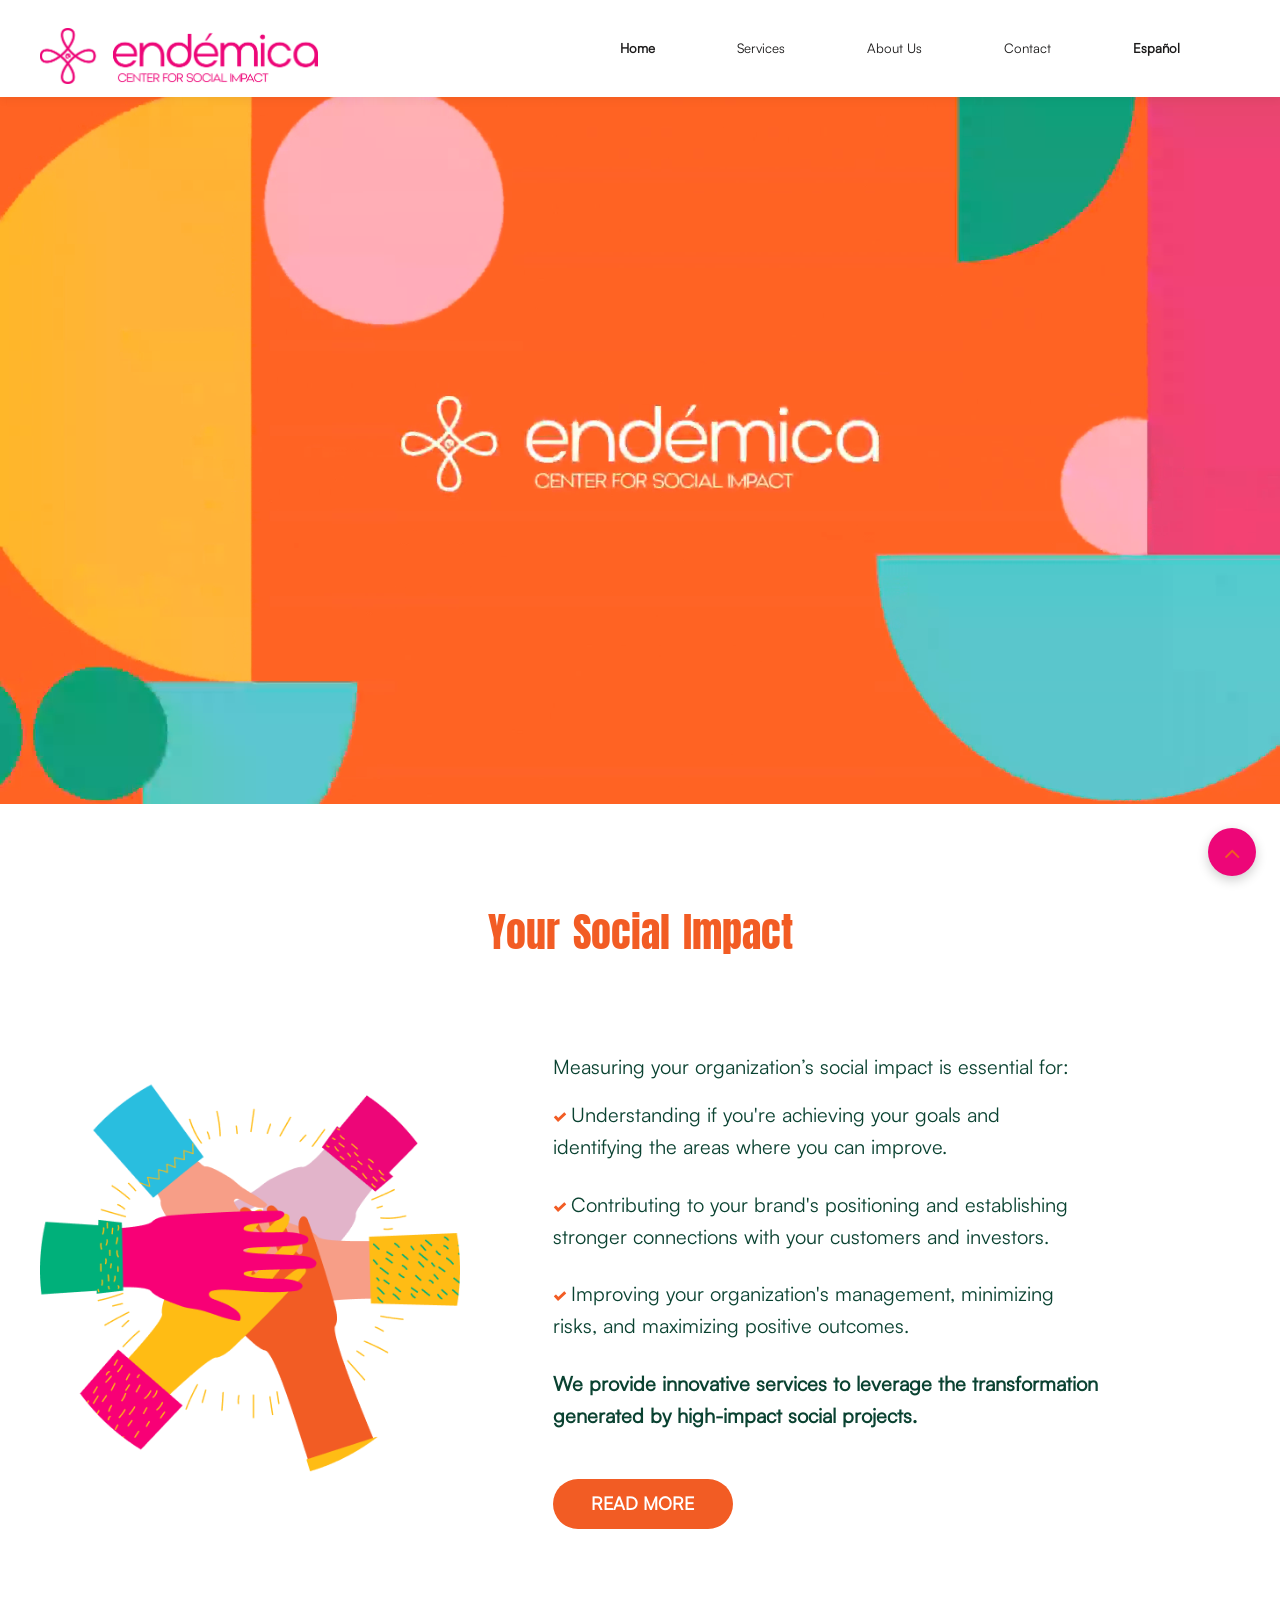
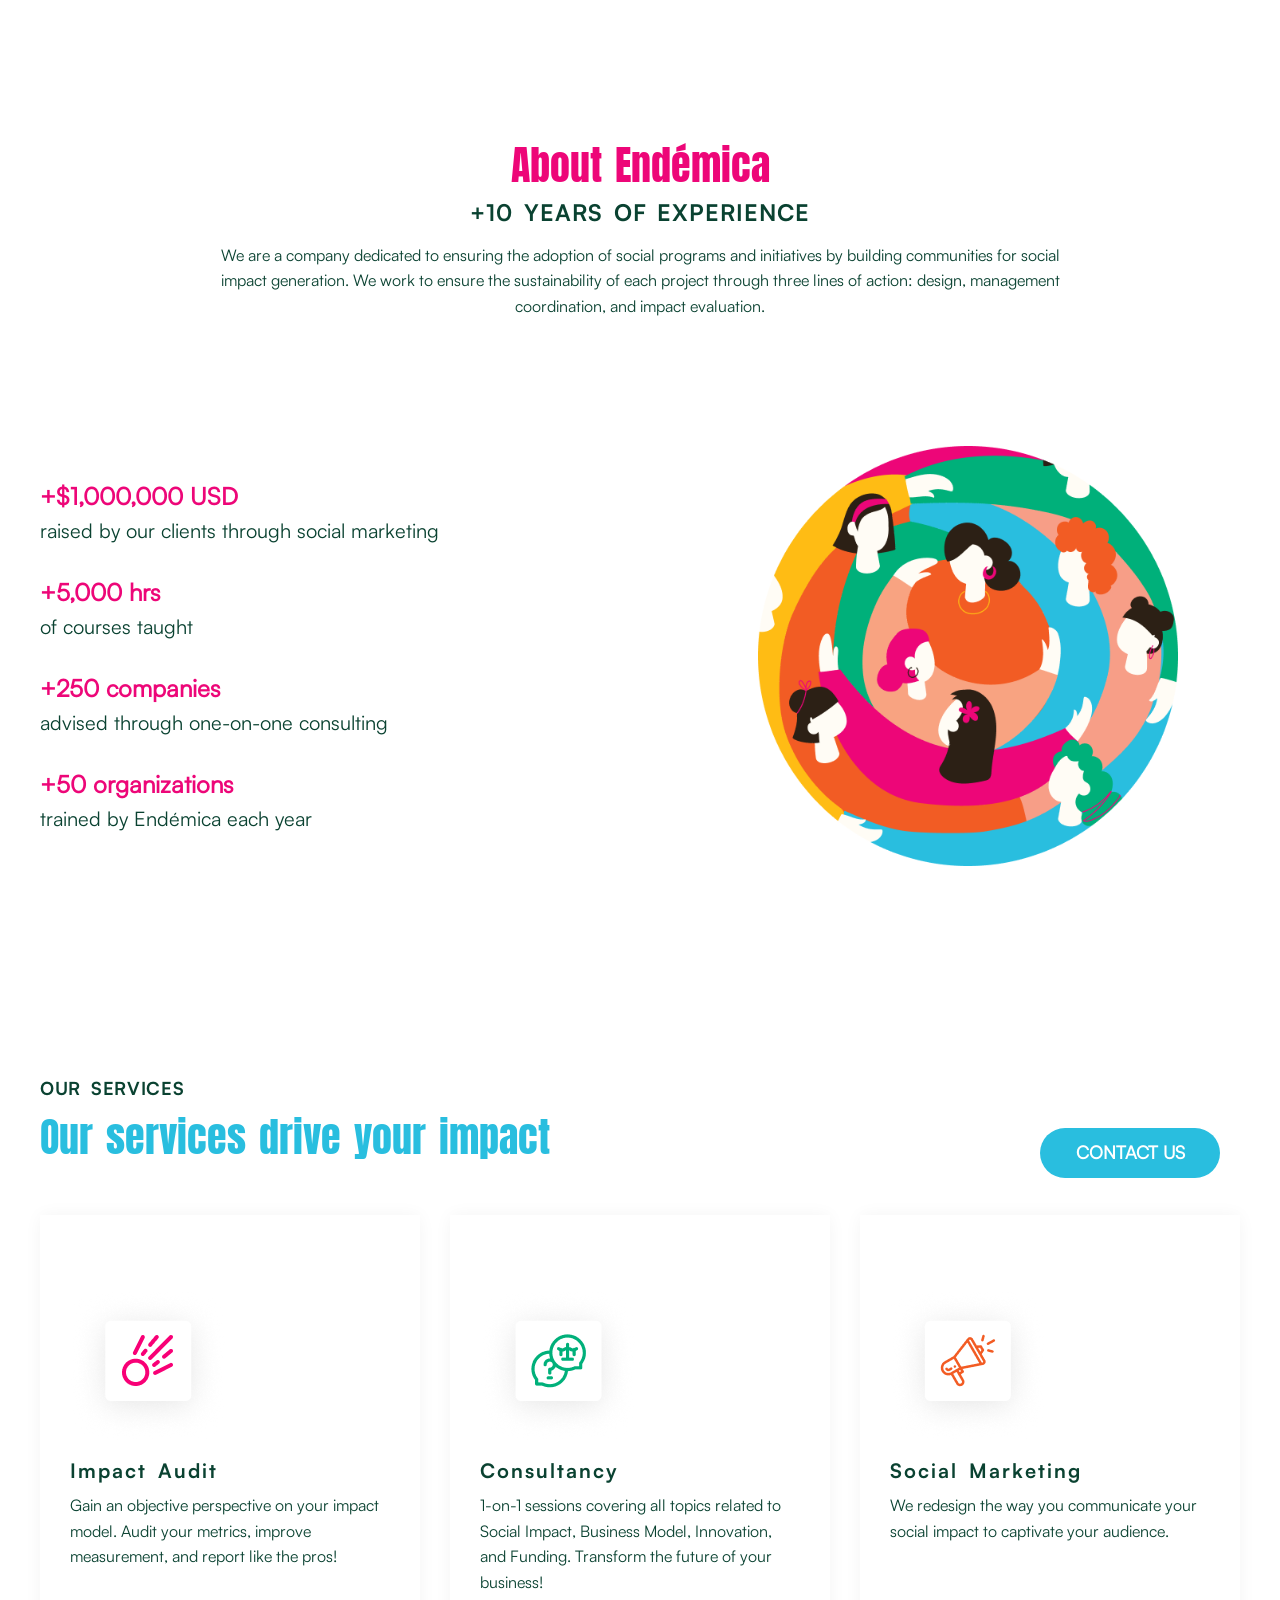
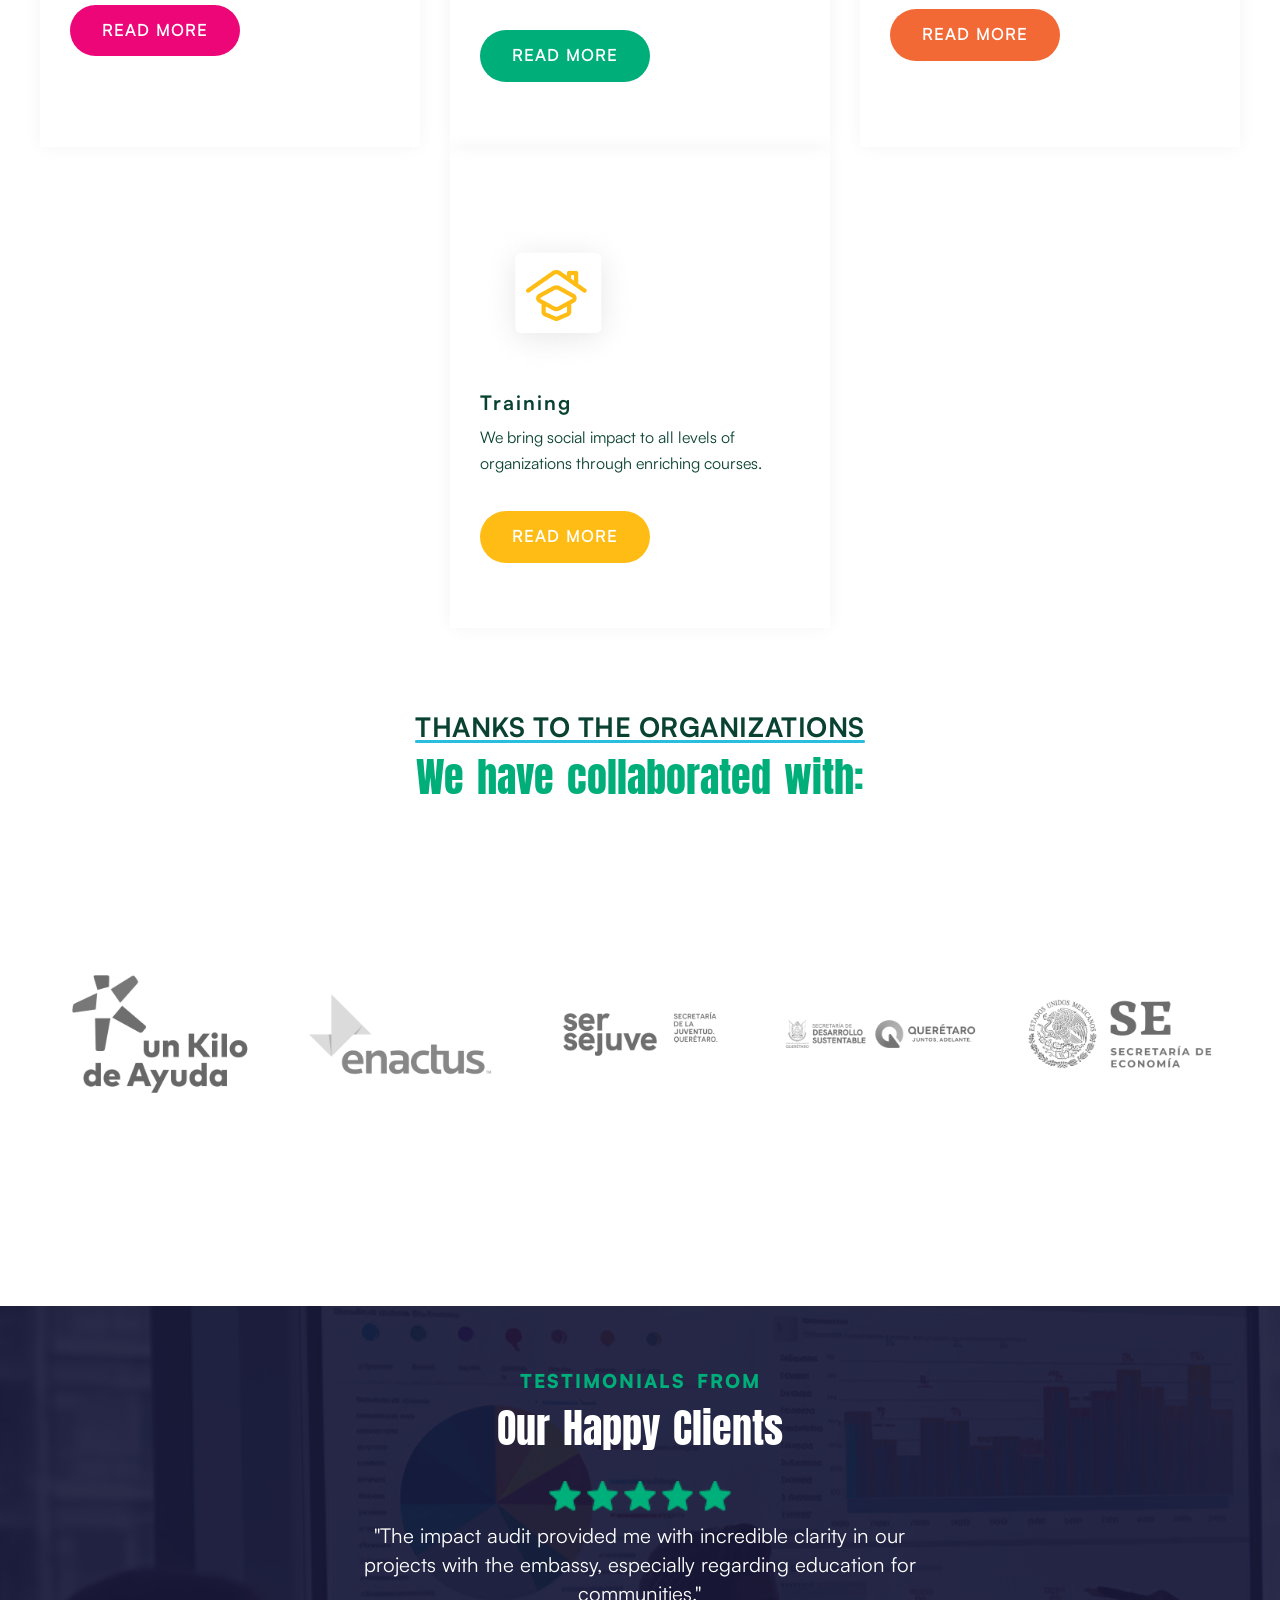
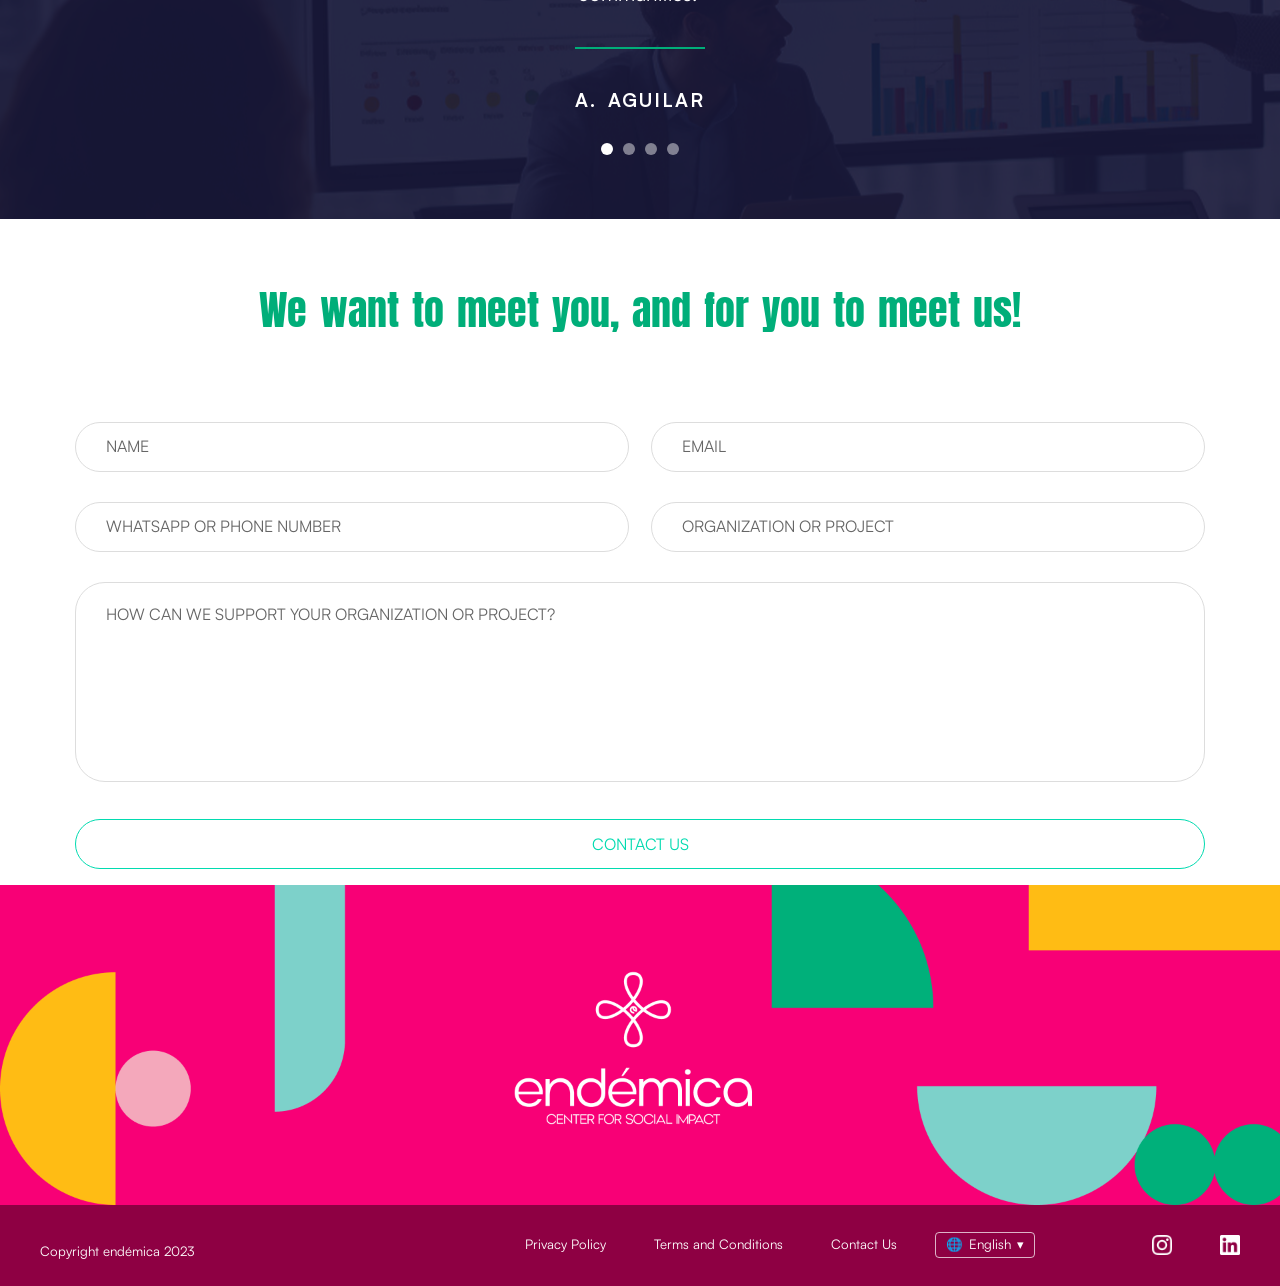
==== commit 443f07ed: "feat: changes in english files" ====
--- a/en/index.html
+++ b/en/index.html
@@ -90,6 +90,33 @@
 		
 		}
 
+		.collaborators-title {
+			margin: 0 auto 8px !important;
+			padding: 0 !important;
+			color: #0a4231 !important;
+			font-family: 'fig2', 'Satoshi', sans-serif;
+			font-size: clamp(16px, 2.1vw, 28px) !important;
+			font-weight: 700;
+			letter-spacing: .02em;
+			line-height: 1 !important;
+			text-transform: uppercase;
+			text-decoration: underline;
+			text-decoration-color: #29bedf;
+			text-decoration-thickness: 3px;
+			text-underline-offset: 3px;
+		}
+
+		.collaborators-main {
+			margin: 0 !important;
+			padding: 0 !important;
+			color: #00ae79 !important;
+			font-family: 'head', 'Anton', sans-serif;
+			font-size: clamp(48px, 7vw, 100px) !important;
+			font-weight: 400;
+			line-height: .95 !important;
+			white-space: nowrap;
+		}
+
 		@media(max-width: 900px){
 		    .icon-list-items li{
 		        padding: 0 10px;
@@ -179,8 +206,10 @@
 
 <!-- SLIDER  AREA -->
 <div class="e-hero">
-	<video class="e-hero__video" autoplay muted loop playsinline preload="auto" poster="img/hero-poster.jpg" aria-hidden="true">
+	<video class="e-hero__video" autoplay muted loop playsinline preload="auto" poster="../img/hero-poster.jpg" aria-hidden="true">
 		<source src="../img/hero.mp4" type="video/mp4">
+		<source src="../img/hero.webm" type="video/webm">
+		<source src="../img/hero.ogg" type="video/ogg">
 	</video>
 </div>
 
@@ -191,7 +220,7 @@
 			<div class="col-lg-12 col-md-12">
 				<div class="witr_6 text-center">
 					<div class="onath_content all_cal_color">
-						<h2 class="e-h1" style="color:#f25c24;">Your Social Impact</h2>
+						<h2 class="e-h2" style="color:#f25c24;">Your Social Impact</h2>
 					</div>
 				</div>
 			</div>
@@ -269,7 +298,7 @@
 				<div class="witr_section_title">
 					<div class="witr_section_title_inner text-center">
 						
-						<h3 class="e-h1" style="color: #ED0678;">About Endémica</h3>
+						<h3 class="e-h2" style="color: #ED0678;">About Endémica</h3>
 						<h2 class="e-eyebrow" style="color: #0A4231; font-family: 'fig2';">+10 YEARS OF EXPERIENCE</h2>
 						<p class="e-center" style="color:#0A4231; max-width: 900px; margin: 16px auto 0;">We are a company dedicated to ensuring the adoption of social programs and initiatives by building communities for social impact generation. We work to ensure the sustainability of each project through three lines of action: design, management coordination, and impact evaluation.</p>
 					</div>
@@ -324,6 +353,8 @@
 
 
 <!-- onath_humanist_project_area -->
+<br><br><br><br>
+<div class="witr_about_area">
 <div class="onath_humanist_project_area">			
 	<div class="container">
 		<div class="row">
@@ -413,6 +444,7 @@
 		</div>
 	</div>
 </div>
+</div>
 
 
 <div class="container">				
@@ -420,8 +452,8 @@
 		<div class="col-lg-12 col-md-12">
 			<div class=" witr_6 text-center">
 				<div class="onath_content all_cal_color">			
-					<h2 class="e-h2" style="color: #00ae79;">Thanks to the organizations<br>We have collaborated with:</h2>	
-					<br>
+					<p class="collaborators-title">Thanks to the organizations</p>
+					<h3 class="e-h2" style="color: #00ae79;">We have collaborated with:</h3>
 				</div>
 				
 				</div>	
@@ -709,8 +741,7 @@
 			<div class="col-lg-12 col-md-12">
 				<div class=" witr_6 text-center">
 					<div class="onath_content all_cal_color">			
-						<h5 style="color: #00ae79; font-family: 'fig3';">TESTIMONIALS FROM
-						</h5>																	
+						<h5 style="color: #00ae79; font-family: 'fig3';">TESTIMONIALS FROM</h5>
 						<h2 class="e-h2" style="color:#fff;">Our Happy Clients</h2>	
 						<br>
 						<div class="e-testi" data-e-testi><div class="e-testi__slide is-active" role="group" aria-label="Testimonial 1 of 4"><div class="e-testi__stars" role="img" aria-label="5 stars"><img src="../img/Testimonios nuestros clientes felices.png" alt="" style="height:30px;width:auto;margin:0 3px;"><img src="../img/Testimonios nuestros clientes felices.png" alt="" style="height:30px;width:auto;margin:0 3px;"><img src="../img/Testimonios nuestros clientes felices.png" alt="" style="height:30px;width:auto;margin:0 3px;"><img src="../img/Testimonios nuestros clientes felices.png" alt="" style="height:30px;width:auto;margin:0 3px;"><img src="../img/Testimonios nuestros clientes felices.png" alt="" style="height:30px;width:auto;margin:0 3px;"></div><p>"The impact audit provided me with incredible clarity in our projects with the embassy, especially regarding education for communities."</p><h5>A. AGUILAR</h5></div><div class="e-testi__slide" role="group" aria-label="Testimonial 2 of 4"><div class="e-testi__stars" role="img" aria-label="5 stars"><img src="../img/Testimonios nuestros clientes felices.png" alt="" style="height:30px;width:auto;margin:0 3px;"><img src="../img/Testimonios nuestros clientes felices.png" alt="" style="height:30px;width:auto;margin:0 3px;"><img src="../img/Testimonios nuestros clientes felices.png" alt="" style="height:30px;width:auto;margin:0 3px;"><img src="../img/Testimonios nuestros clientes felices.png" alt="" style="height:30px;width:auto;margin:0 3px;"><img src="../img/Testimonios nuestros clientes felices.png" alt="" style="height:30px;width:auto;margin:0 3px;"></div><p>"Highly recommended: the training and the consulting. We have seen great results in a short time."</p><h5>REMSA</h5></div><div class="e-testi__slide" role="group" aria-label="Testimonial 3 of 4"><div class="e-testi__stars" role="img" aria-label="5 stars"><img src="../img/Testimonios nuestros clientes felices.png" alt="" style="height:30px;width:auto;margin:0 3px;"><img src="../img/Testimonios nuestros clientes felices.png" alt="" style="height:30px;width:auto;margin:0 3px;"><img src="../img/Testimonios nuestros clientes felices.png" alt="" style="height:30px;width:auto;margin:0 3px;"><img src="../img/Testimonios nuestros clientes felices.png" alt="" style="height:30px;width:auto;margin:0 3px;"><img src="../img/Testimonios nuestros clientes felices.png" alt="" style="height:30px;width:auto;margin:0 3px;"></div><p>"Extraordinary workshops, the speakers are incredible."</p><h5>FONDO SEMILLAS</h5></div><div class="e-testi__slide" role="group" aria-label="Testimonial 4 of 4"><div class="e-testi__stars" role="img" aria-label="5 stars"><img src="../img/Testimonios nuestros clientes felices.png" alt="" style="height:30px;width:auto;margin:0 3px;"><img src="../img/Testimonios nuestros clientes felices.png" alt="" style="height:30px;width:auto;margin:0 3px;"><img src="../img/Testimonios nuestros clientes felices.png" alt="" style="height:30px;width:auto;margin:0 3px;"><img src="../img/Testimonios nuestros clientes felices.png" alt="" style="height:30px;width:auto;margin:0 3px;"><img src="../img/Testimonios nuestros clientes felices.png" alt="" style="height:30px;width:auto;margin:0 3px;"></div><p>"There is no one like them, the best result for my business."</p><h5>GRANJAS ECOLÓGICAS DE GUATEMALA S.A.</h5></div><div class="e-testi__dots"><button type="button" class="e-testi__dot is-active" aria-label="Go to testimonial 1"></button><button type="button" class="e-testi__dot" aria-label="Go to testimonial 2"></button><button type="button" class="e-testi__dot" aria-label="Go to testimonial 3"></button><button type="button" class="e-testi__dot" aria-label="Go to testimonial 4"></button></div></div>	
@@ -731,7 +762,7 @@
 			<div class=" col-lg-12">
 				<div class="witr_section_title">
 					<div class="witr_section_title_inner text-center">
-						<h1 class="e-h1" style="color: #00ae79;">We want to meet you, and for you to meet us!</h1>				
+						<h2 class="e-h2" style="color: #00ae79;">We want to meet you, and for you to meet us!</h2>
 					</div>
 				</div>
 			</div>
@@ -875,7 +906,7 @@
 .e-testi__slide{display:none;text-align:center}
 .e-testi__slide.is-active{display:block;animation:etfade .5s ease}
 .e-testi__slide p{font-size:clamp(20px,1.6vw,28px);line-height:1.4;margin:20px 0;color:#fff}
-.e-testi__slide h5{color:#fff;font-family:'fig4';font-weight:bold;text-transform:uppercase;margin:0}
+.e-testi__slide h5{display:table;margin:40px auto 0;padding-top:40px;border-top:2px solid #00ae79;color:#fff;font-family:'fig4';font-weight:bold;text-transform:uppercase}
 .e-testi__dots{display:flex;justify-content:center;gap:10px;margin-top:24px}
 .e-testi__dot{width:12px;height:12px;border-radius:50%;border:0;padding:0;background:rgba(255,255,255,.45);cursor:pointer}
 .e-testi__dot.is-active{background:#fff}
--- a/assets/css/style.css
+++ b/assets/css/style.css
@@ -10193,6 +10193,7 @@
 /* } */
 .no-logo-sr .onath_menu ul {
     text-align: center;
+    position: fixed;
 }
 .no-logo-sr .onath_menu ul li {
     text-align: left;
--- a/assets/css/endemica.css
+++ b/assets/css/endemica.css
@@ -21,6 +21,10 @@
 	:root { --e-gutter: 20px; }
 }
 
+@media (min-width: 991px) {
+	.onath-header-top { margin-bottom: 50px; }
+}
+
 /* --- Sin desbordamiento horizontal --------------------------------------- */
 html, body { max-width: 100%; overflow-x: hidden; }
 img { max-width: 100%; }
@@ -92,14 +96,17 @@
 
 /* --- Header fijo en todas las páginas ------------------------------------- */
 .onath-main-menu {
-	position: sticky !important;
+	position: fixed !important;
 	top: 0;
+	left: 0;
+	width: 100%;
 	z-index: 1000;
 	background: #fff;
 	box-shadow: 0 2px 10px rgba(0, 0, 0, .06);
 }
-.onath-main-menu .logo img { max-height: 56px; width: auto; }
+.onath-main-menu .logo img { max-height: 56px; width: auto;  }
 .onath-main-menu .onath_menu ul { display: flex; justify-content: flex-end; align-items: center; gap: 4px; }
+.onath_humanist_project_area { scroll-margin-top: 120px; }
 
 /* --- Botones píldora: mismo tamaño y hover coherente ---------------------- */
 .witr_btn, .w_btn2 {
@@ -235,11 +242,12 @@
 /* --- Tarjetas de testimonio como HTML (versión EN) ----------------------- */
 .e-tcard {
 	display: flex; flex-direction: column; justify-content: center;
-	max-width: 480px; margin: 0 auto; aspect-ratio: 604 / 700;
-	padding: 12% 11%; border-radius: 11px; color: #fff; box-sizing: border-box;
-}
+	width: min(100%, 480px); max-width: 480px; margin: 0 auto; aspect-ratio: 1;
+	padding: 10% 8%; border-radius: 22px; color: #fff; box-sizing: border-box;
+}
+.e-tcard-icon { color: #fff; display: block; flex: 0 0 clamp(26px, 2.2vw, 42px); width: clamp(26px, 2.2vw, 42px) !important; height: clamp(26px, 2.2vw, 42px) !important; margin: 0 auto 12%; }
 .e-tcard h4 { color: #fff; font-family: 'fig3', 'Satoshi', sans-serif; font-size: clamp(18px, 1.3vw, 24px); text-align: center; margin: 0 0 1em; }
-.e-tcard p { color: #fff; font-size: clamp(15px, 1vw, 19px); line-height: 1.5; margin: 0; }
+.e-tcard p { color: #fff; font-size: clamp(15px, 1vw, 19px); line-height: 1.5; margin: 0; text-align: center; }
 
 /* --- Menú móvil (notas del Figma): header fijo, "MENÚ" + hamburguesa centrados -- */
 @media (max-width: 990px) {
@@ -319,17 +327,53 @@
 
 /* --- Servicios (desktop): tarjeta de testimonio del alto del título al texto -- */
 @media (min-width: 992px) {
-	.card_seaction .witr_about_area .row { display: grid; grid-template-columns: 7fr 5fr; column-gap: 40px; align-items: stretch; }
+	.card_seaction .witr_about_area .row { display: grid; grid-template-columns: 7fr 5fr; column-gap: 40px; align-items: center; }
 	.card_seaction .witr_about_area .row::before, .card_seaction .witr_about_area .row::after { display: none; }
 	.card_seaction .witr_about_area .row > .col-lg-7 { display: contents; }
-	.card_seaction .witr_about_area .row > .col-lg-5 { grid-column: 2; grid-row: 1; width: auto; float: none; padding: 0; display: flex; }
+	.card_seaction .witr_about_area .row > .col-lg-5 { grid-column: 2; grid-row: 1 / span 2; width: auto; float: none; padding: 0; display: flex; align-items: center; }
 	.card_seaction .witr_about_area .row > .col-lg-7 > .witr_text_widget { grid-column: 1; grid-row: 1; width: auto; }
 	.card_seaction .witr_about_area .row > .col-lg-7 > .witr_field2 { grid-column: 1; grid-row: 2; }
 	.card_seaction .single_image.witr_righti { width: 100%; display: flex; }
-	.card_seaction .e-tcard { max-width: none; width: 100%; height: 100%; aspect-ratio: auto; padding: 40px 12%; }
+	.card_seaction .e-tcard { max-width: 480px; width: 100%; height: auto; aspect-ratio: 1; padding: 10% 8%; }
 }
 @media (min-width: 992px) {
 	.card_seaction .single_image.witr_righti { flex: 1; min-width: 0; }
-	.card_seaction .e-tcard { margin: 0; flex: 1; }
+	.card_seaction .e-tcard { margin: 0 auto; flex: none; }
 }
 @media (min-width: 992px) { .card_seaction .witr_about_area .row > .col-lg-5 { max-width: none; } }
+
+/* --- Foto de experta: ícono de LinkedIn en la esquina inferior izquierda -- */
+.e-expert-row { align-items: center; }
+.e-expert-photo {
+	position: relative;
+	width: min(100%, 480px);
+	margin: 0 auto;
+}
+body .witr_righti.single_image .e-expert-photo > img.e-img {
+	display: block;
+	width: 100% !important;
+	max-width: 100% !important;
+	height: auto !important;
+	margin: 0 !important;
+}
+.e-expert-li {
+	position: absolute;
+	left: 16px;
+	bottom: 16px;
+	z-index: 2;
+	line-height: 0;
+}
+body .e-expert-photo .e-expert-li img {
+	display: block;
+	width: 40px !important;
+	height: 40px !important;
+	max-width: none !important;
+	margin: 0 !important;
+	border-radius: 8px;
+	box-shadow: 0 2px 8px rgba(0, 0, 0, .22);
+}
+@media (max-width: 767px) {
+	.e-expert-photo { width: min(100%, 240px); }
+	.e-expert-li { left: 10px; bottom: 10px; }
+	body .e-expert-photo .e-expert-li img { width: 32px !important; height: 32px !important; }
+}
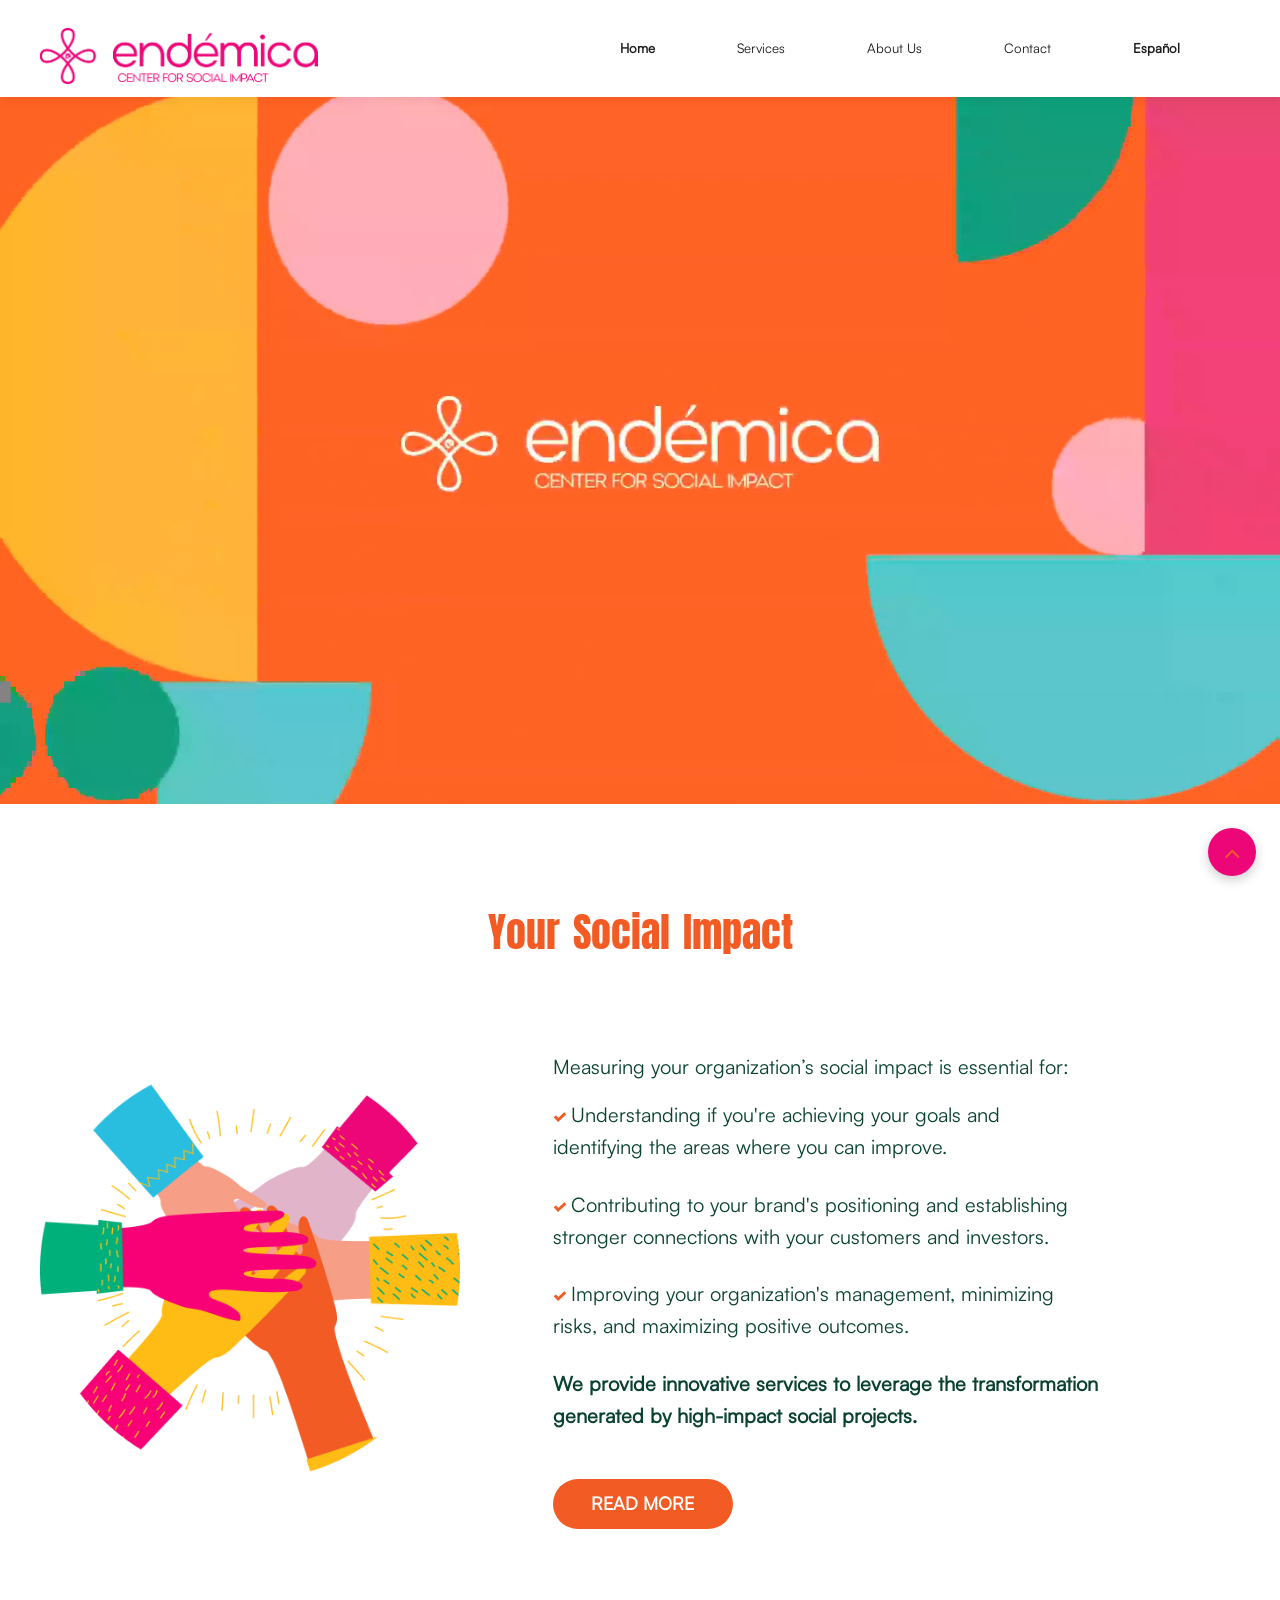
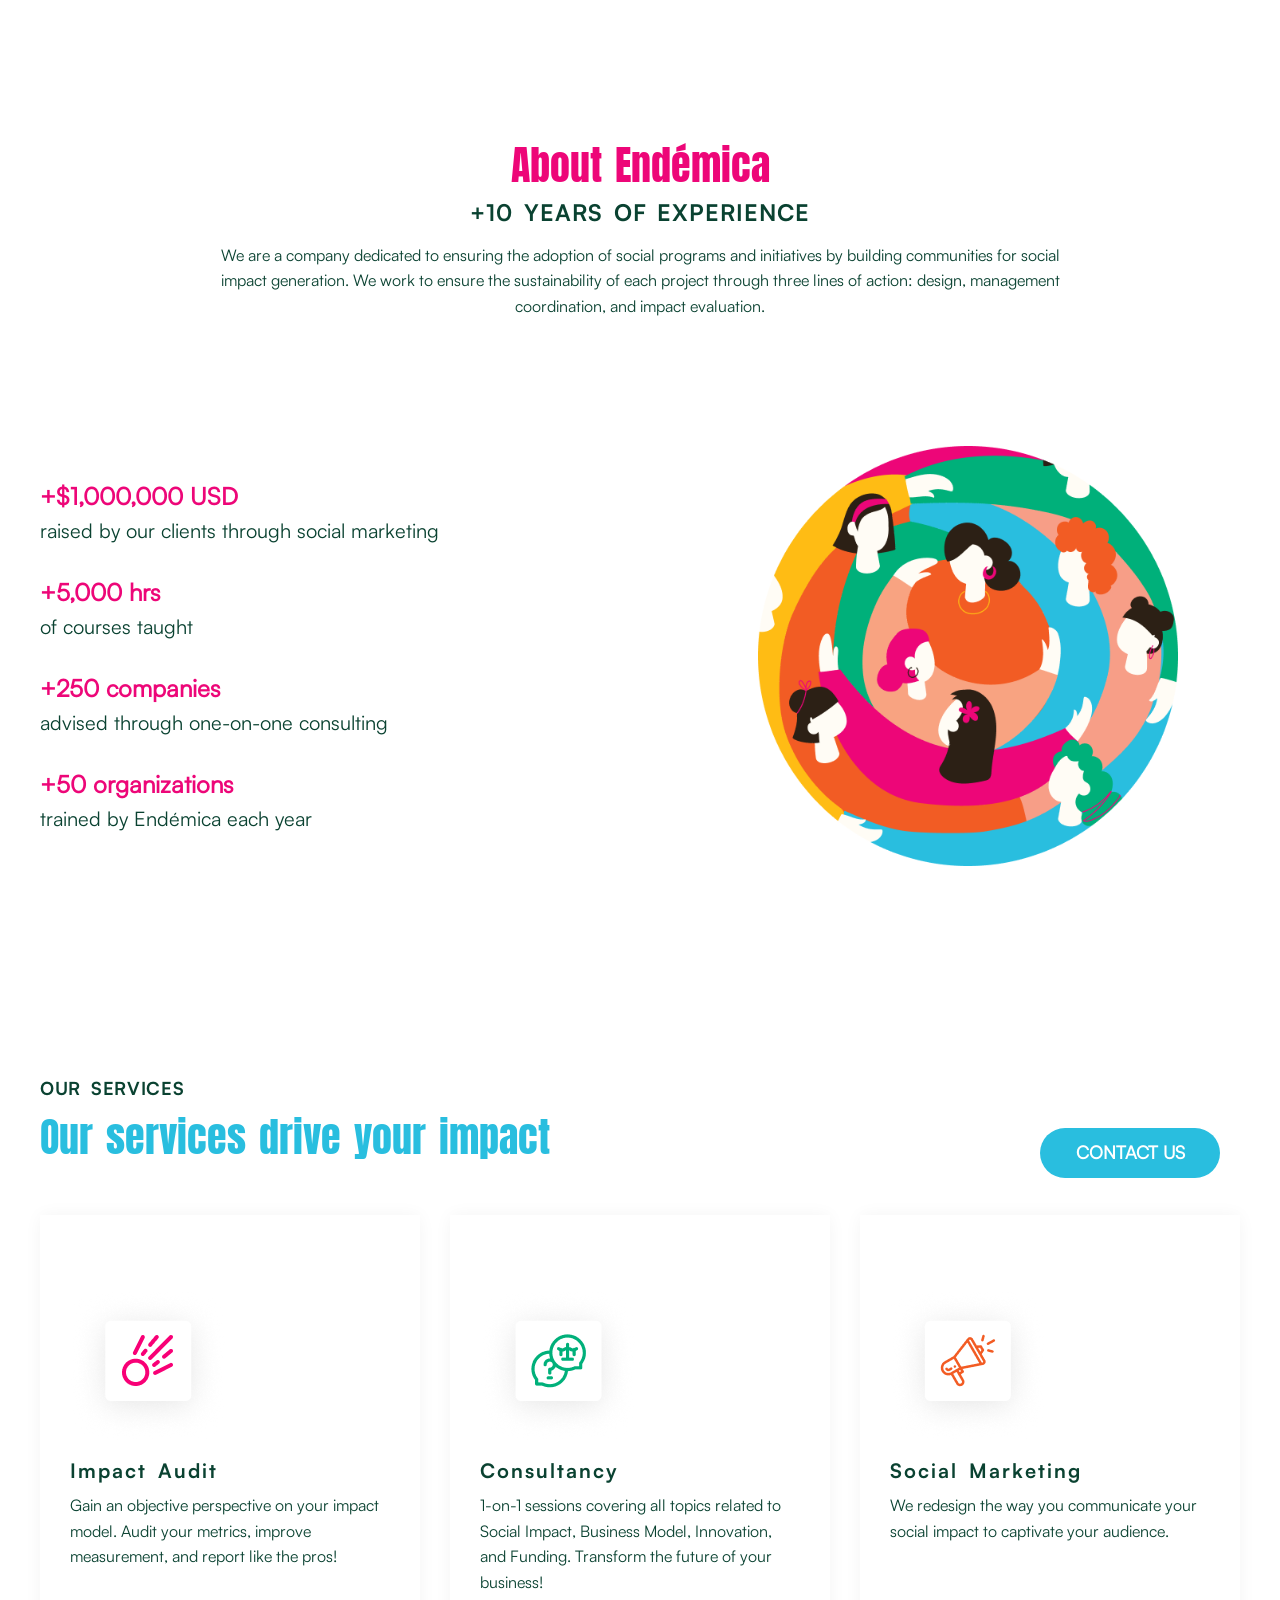
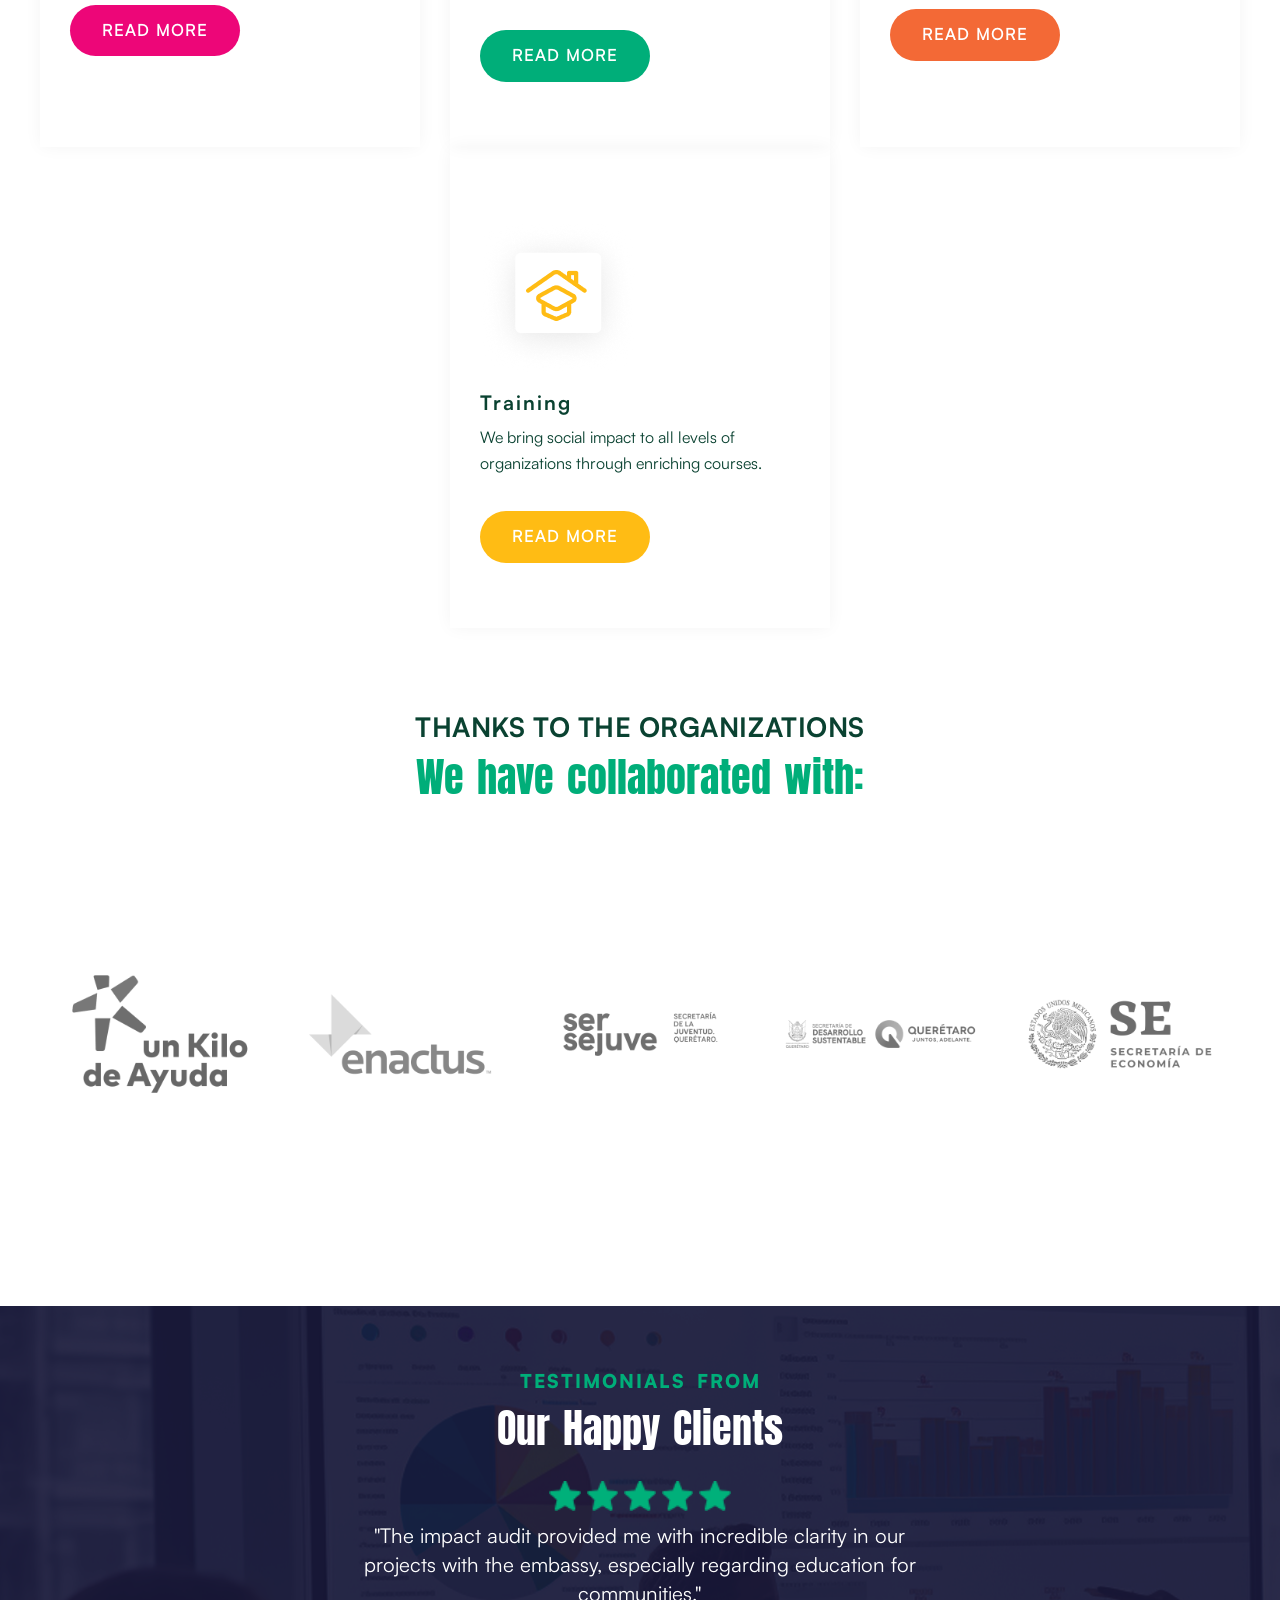
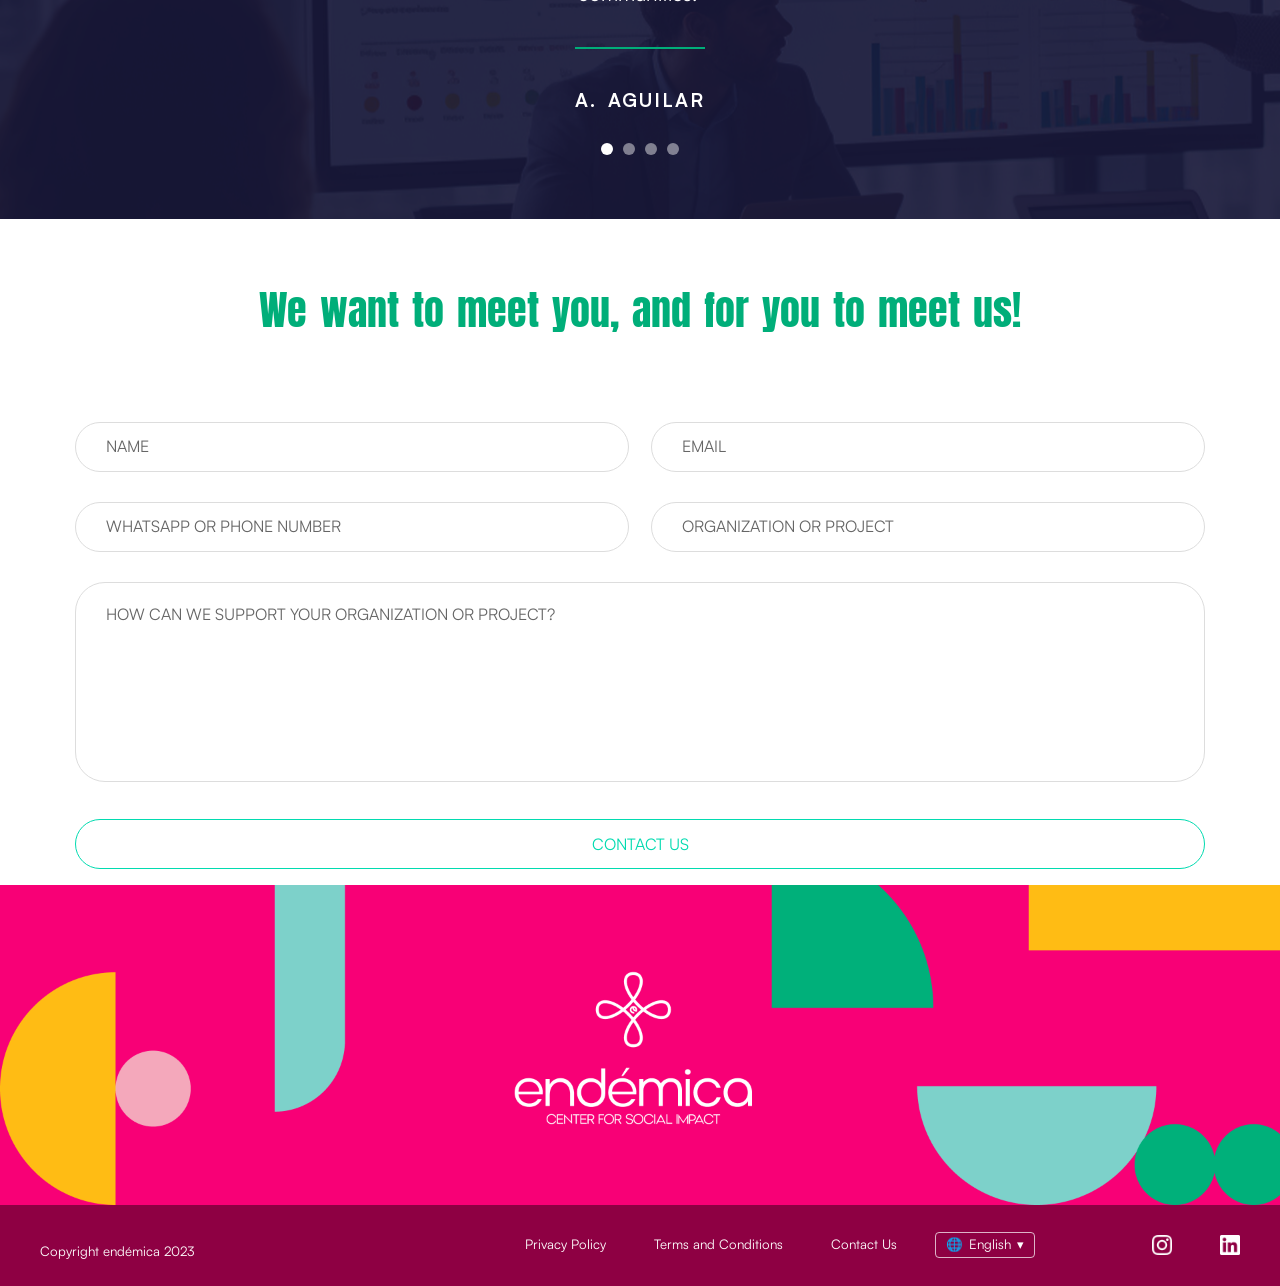
==== commit cb68efb1: "feat: updates on styles" ====
--- a/en/index.html
+++ b/en/index.html
@@ -94,15 +94,12 @@
 			margin: 0 auto 8px !important;
 			padding: 0 !important;
 			color: #0a4231 !important;
-			font-family: 'fig2', 'Satoshi', sans-serif;
+			font-family: 'fig2', 'Anton', sans-serif;
 			font-size: clamp(16px, 2.1vw, 28px) !important;
 			font-weight: 700;
 			letter-spacing: .02em;
 			line-height: 1 !important;
 			text-transform: uppercase;
-			text-decoration: underline;
-			text-decoration-color: #29bedf;
-			text-decoration-thickness: 3px;
 			text-underline-offset: 3px;
 		}
 
--- a/assets/css/endemica.css
+++ b/assets/css/endemica.css
@@ -169,6 +169,25 @@
 	margin: var(--e-section-gap) auto;
 }
 
+/* Google Maps: compatible con navegadores y ancho adaptable */
+.map iframe {
+	display: block;
+	width: 100%;
+	max-width: 100%;
+	height: 450px;
+	border: 0;
+}
+.map-fallback {
+	margin: 12px 0 24px;
+	text-align: center;
+}
+
+@media (max-width: 767px) {
+	.map iframe {
+		height: 320px;
+	}
+}
+
 /* --- Móvil ---------------------------------------------------------------- */
 @media (max-width: 991px) {
 	.col-lg-5, .col-lg-6, .col-lg-7 { margin-bottom: 24px; }
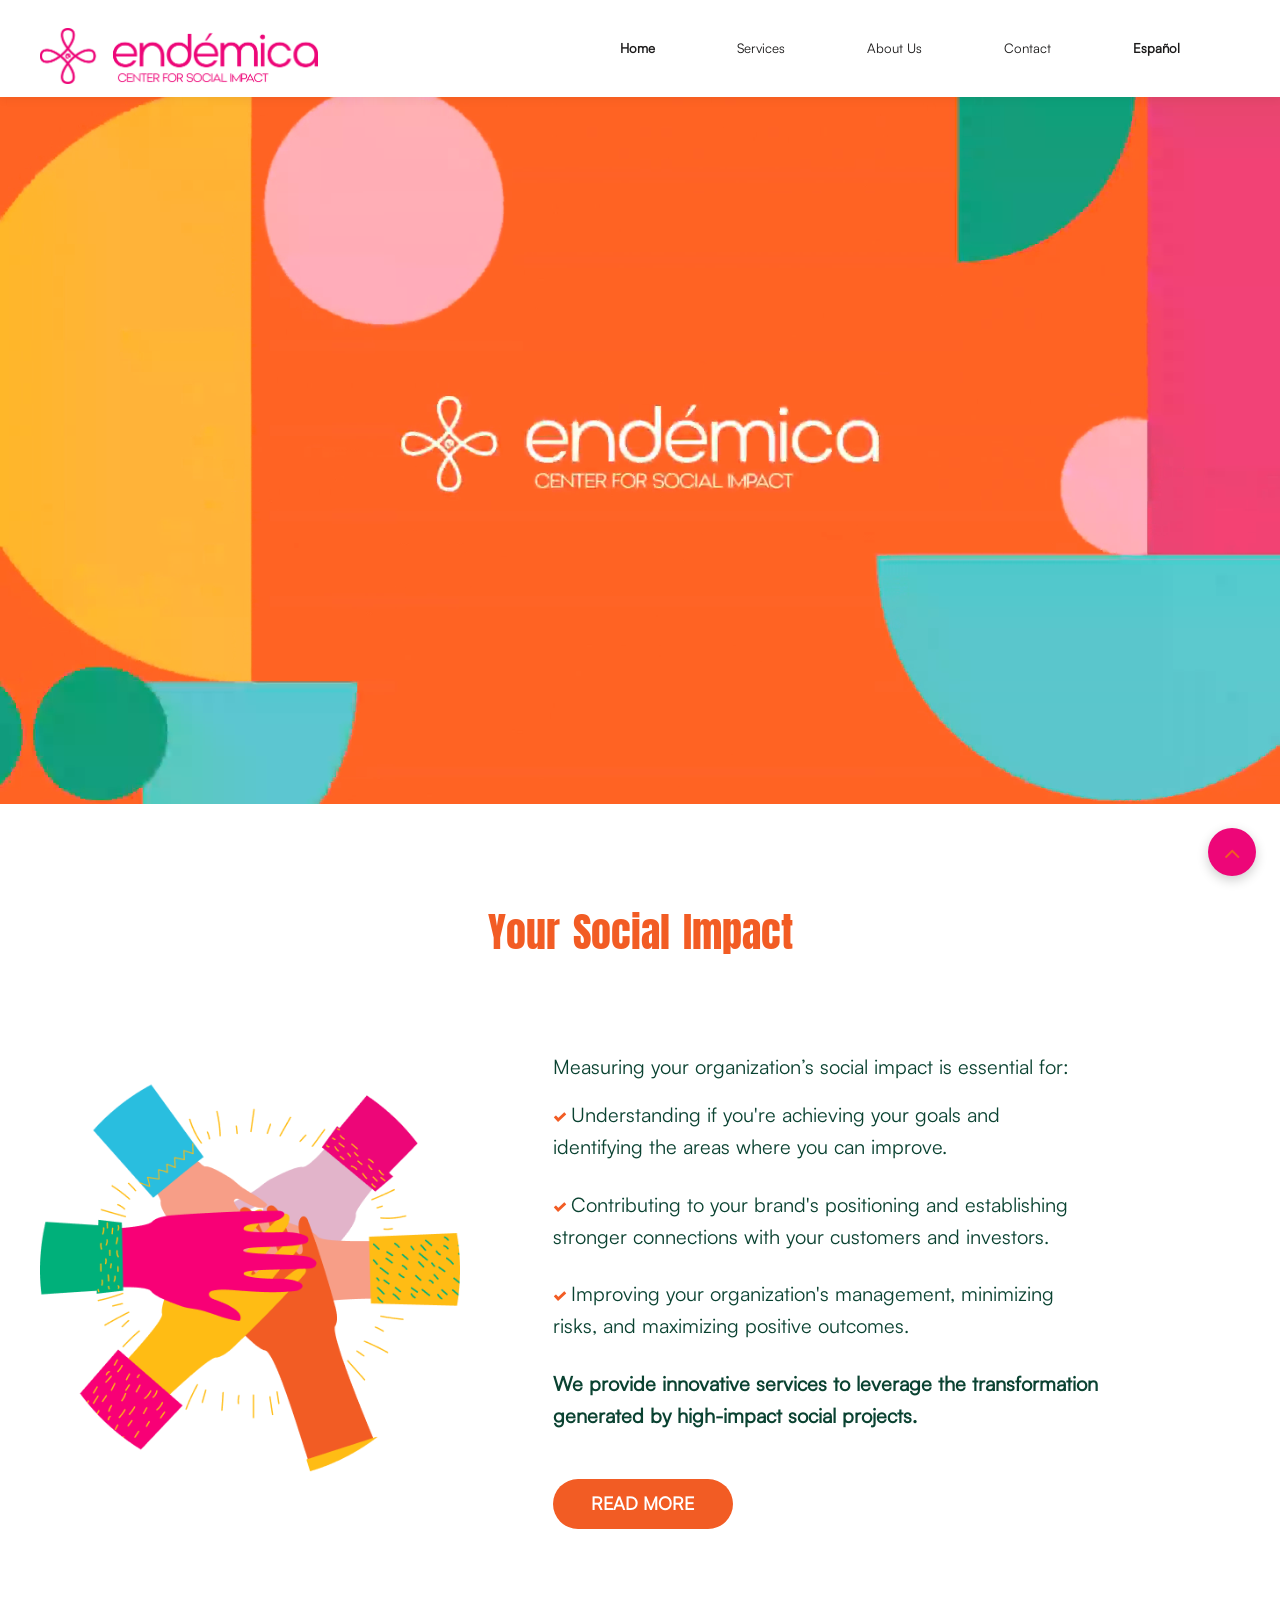
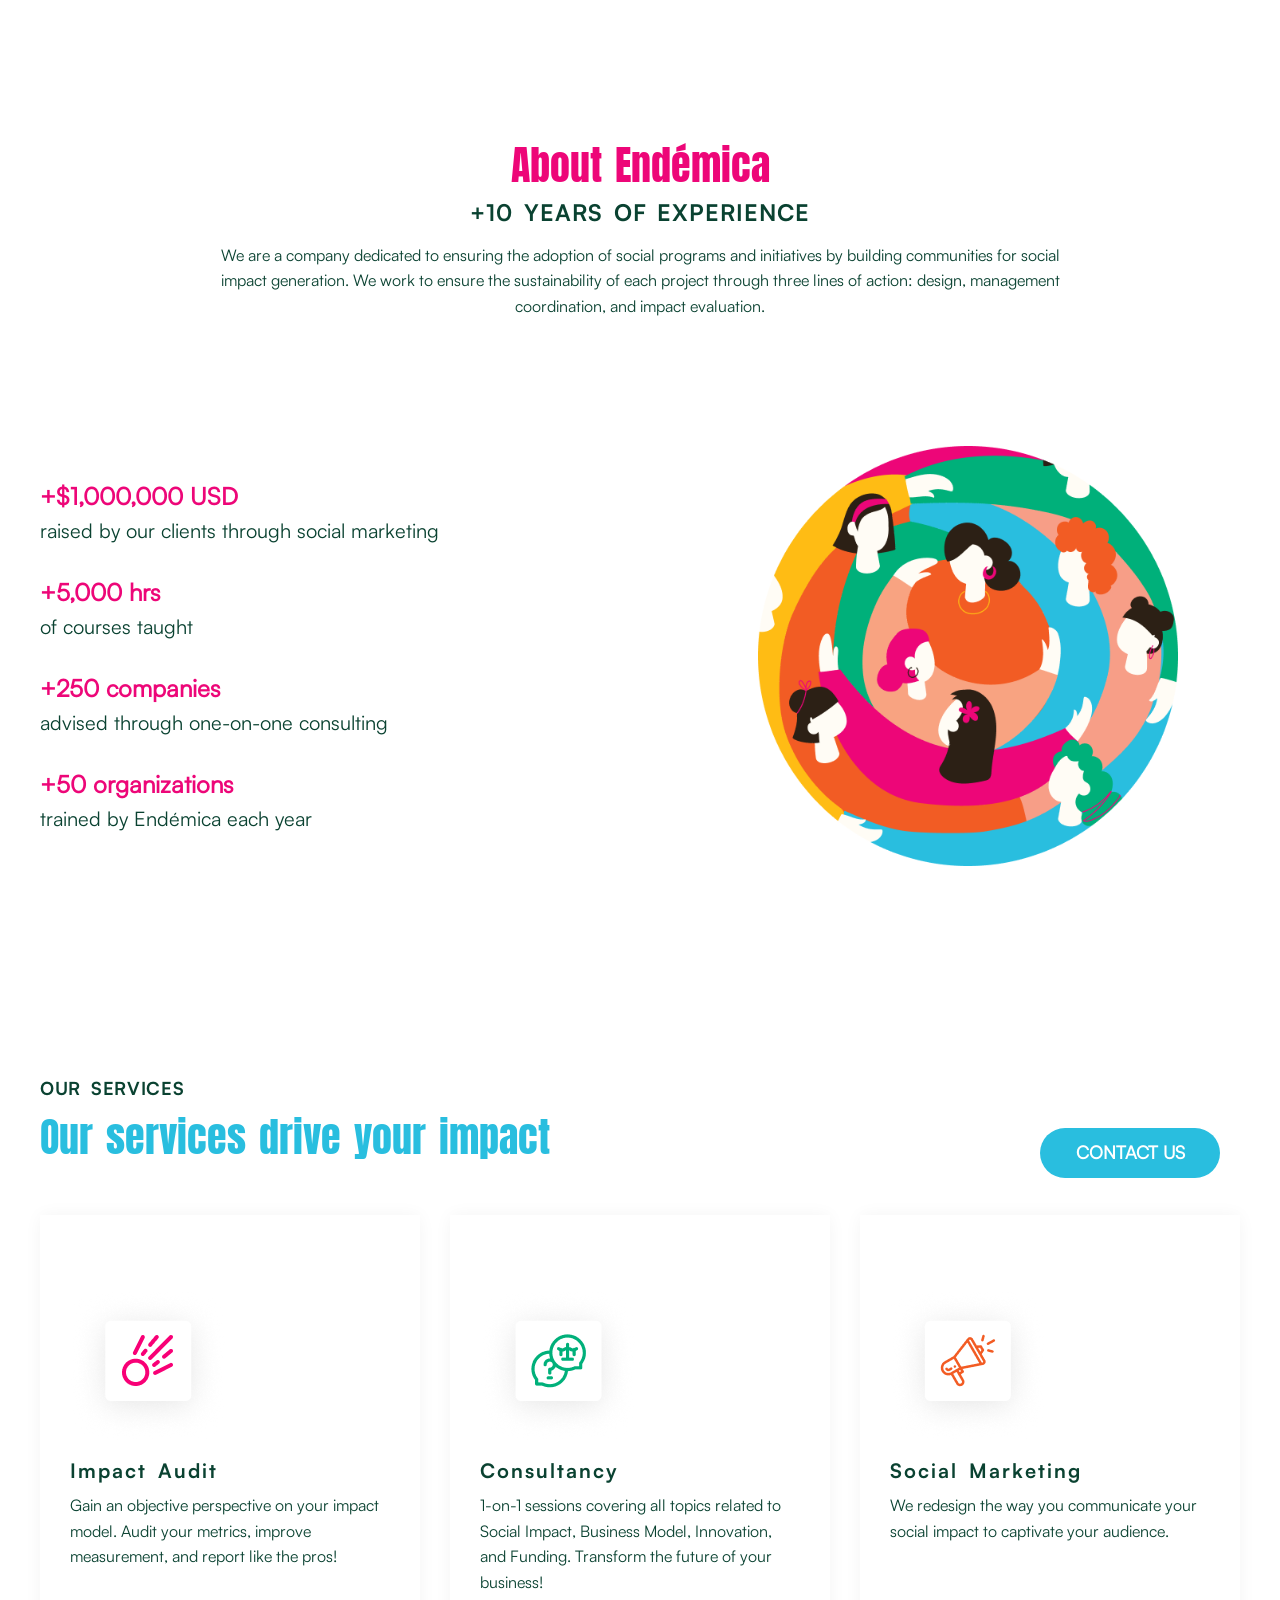
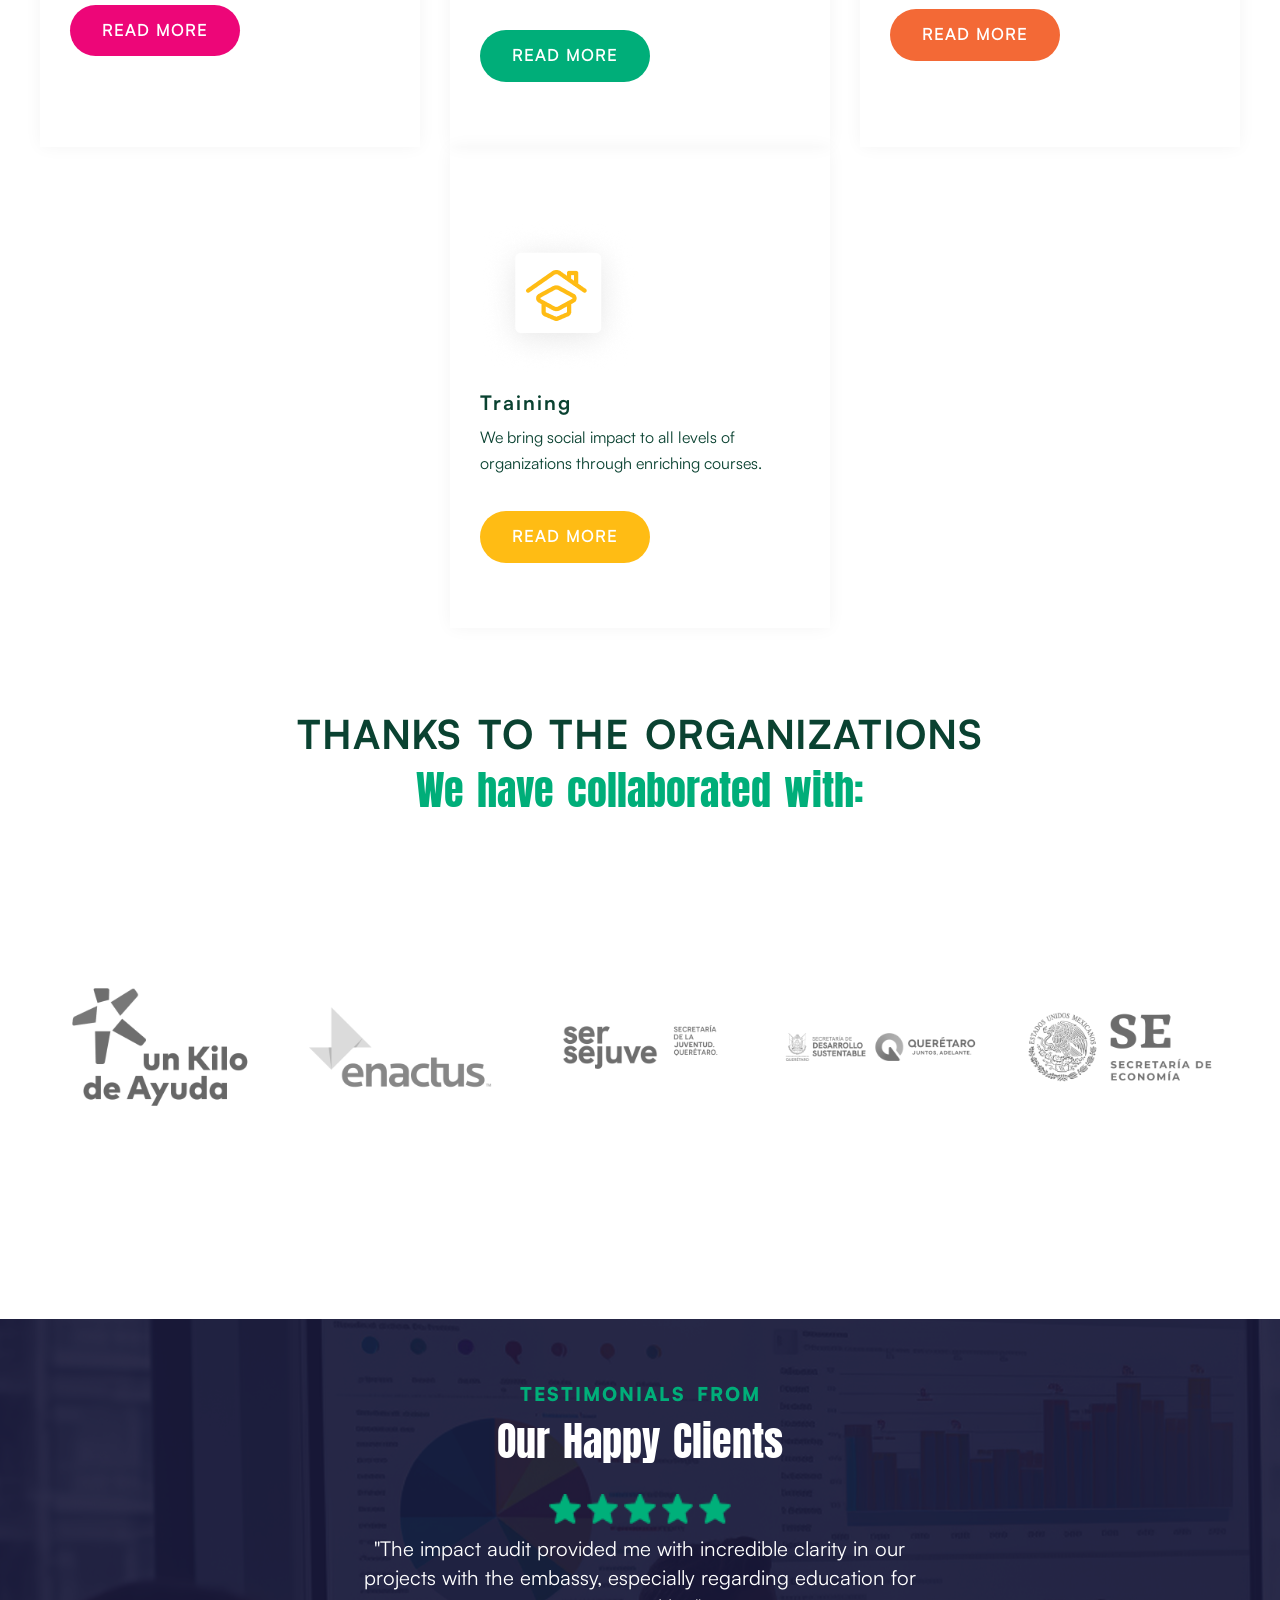
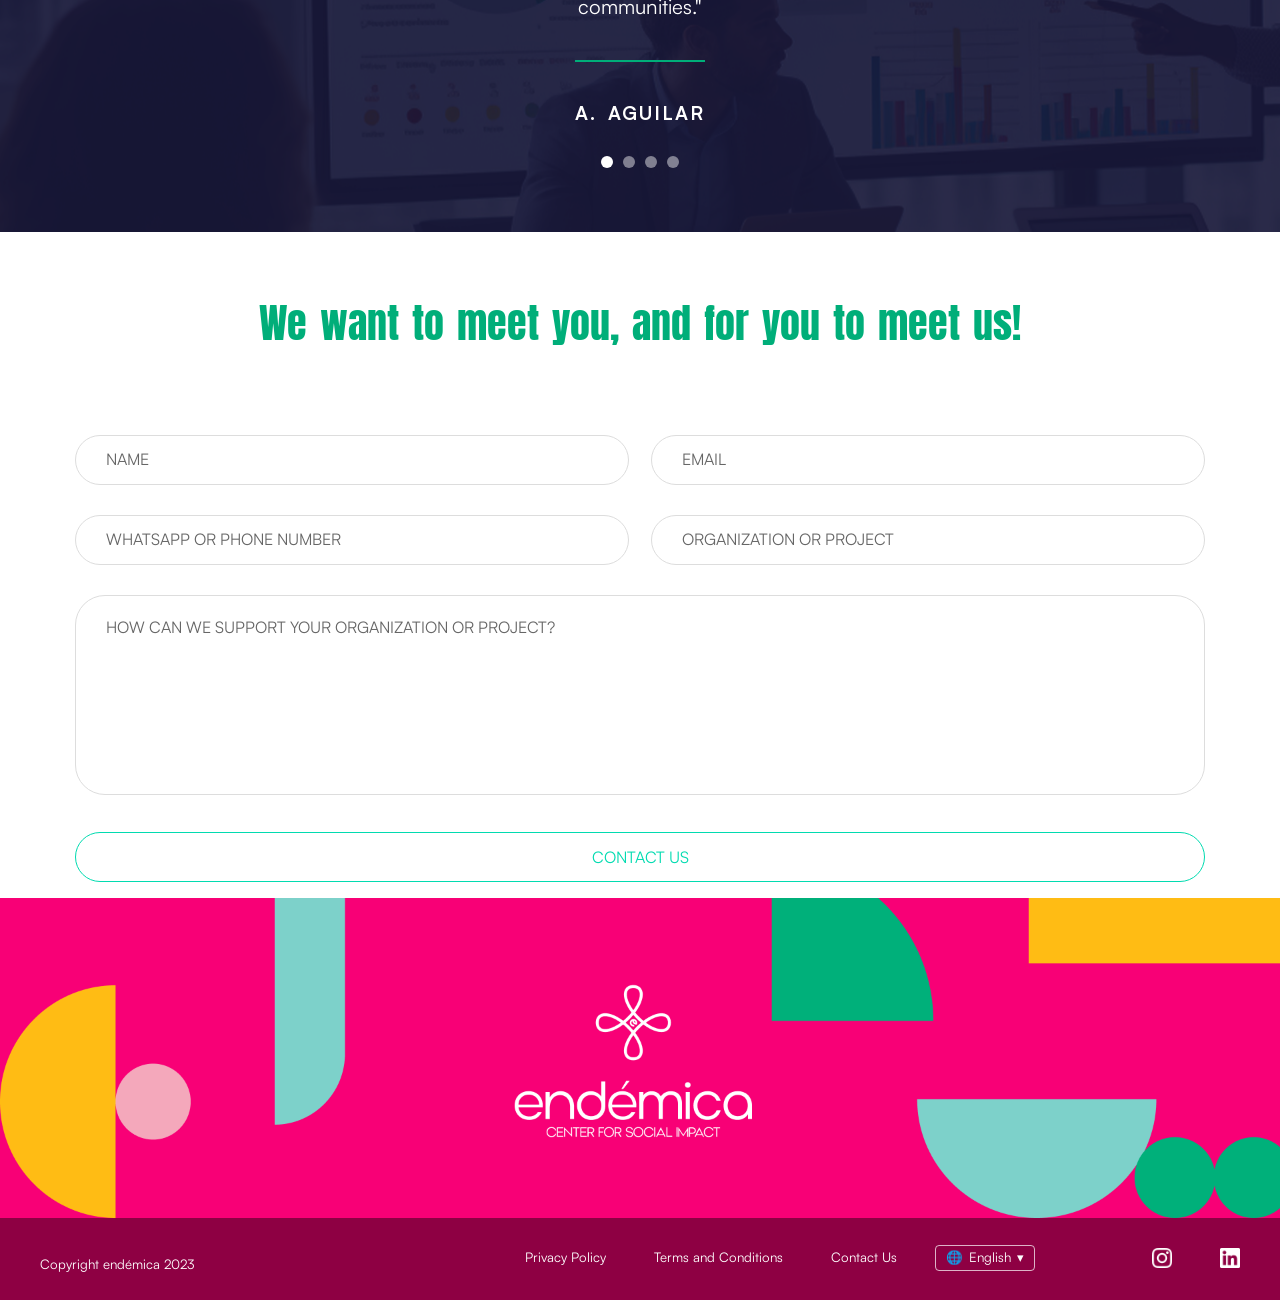
==== commit a3ad2e2c: "feay: update on styles" ====
--- a/en/index.html
+++ b/en/index.html
@@ -95,7 +95,7 @@
 			padding: 0 !important;
 			color: #0a4231 !important;
 			font-family: 'fig2', 'Anton', sans-serif;
-			font-size: clamp(16px, 2.1vw, 28px) !important;
+			font-size: clamp(20px, 3.125vw, 40px) !important;
 			font-weight: 700;
 			letter-spacing: .02em;
 			line-height: 1 !important;
@@ -449,7 +449,7 @@
 		<div class="col-lg-12 col-md-12">
 			<div class=" witr_6 text-center">
 				<div class="onath_content all_cal_color">			
-					<p class="collaborators-title">Thanks to the organizations</p>
+					<h2 class="collaborators-title">Thanks to the organizations</h2>
 					<h3 class="e-h2" style="color: #00ae79;">We have collaborated with:</h3>
 				</div>
 				
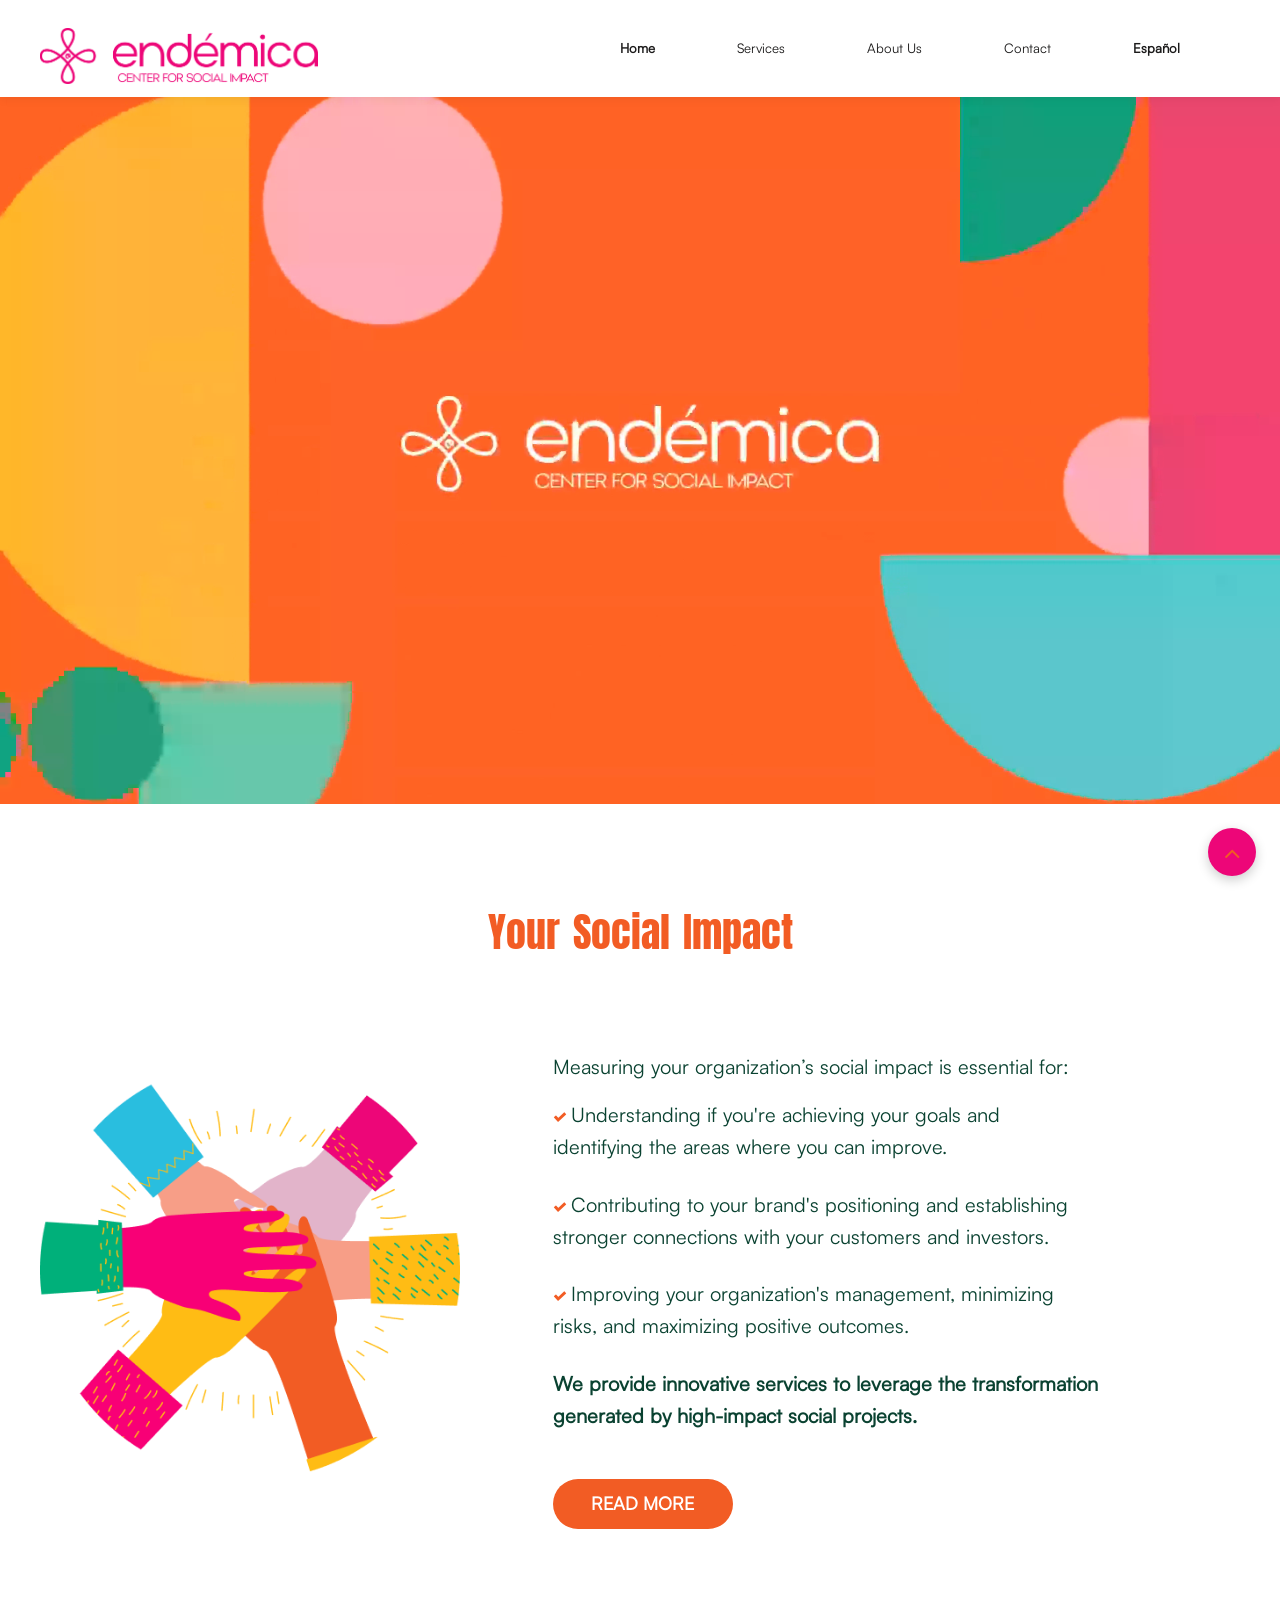
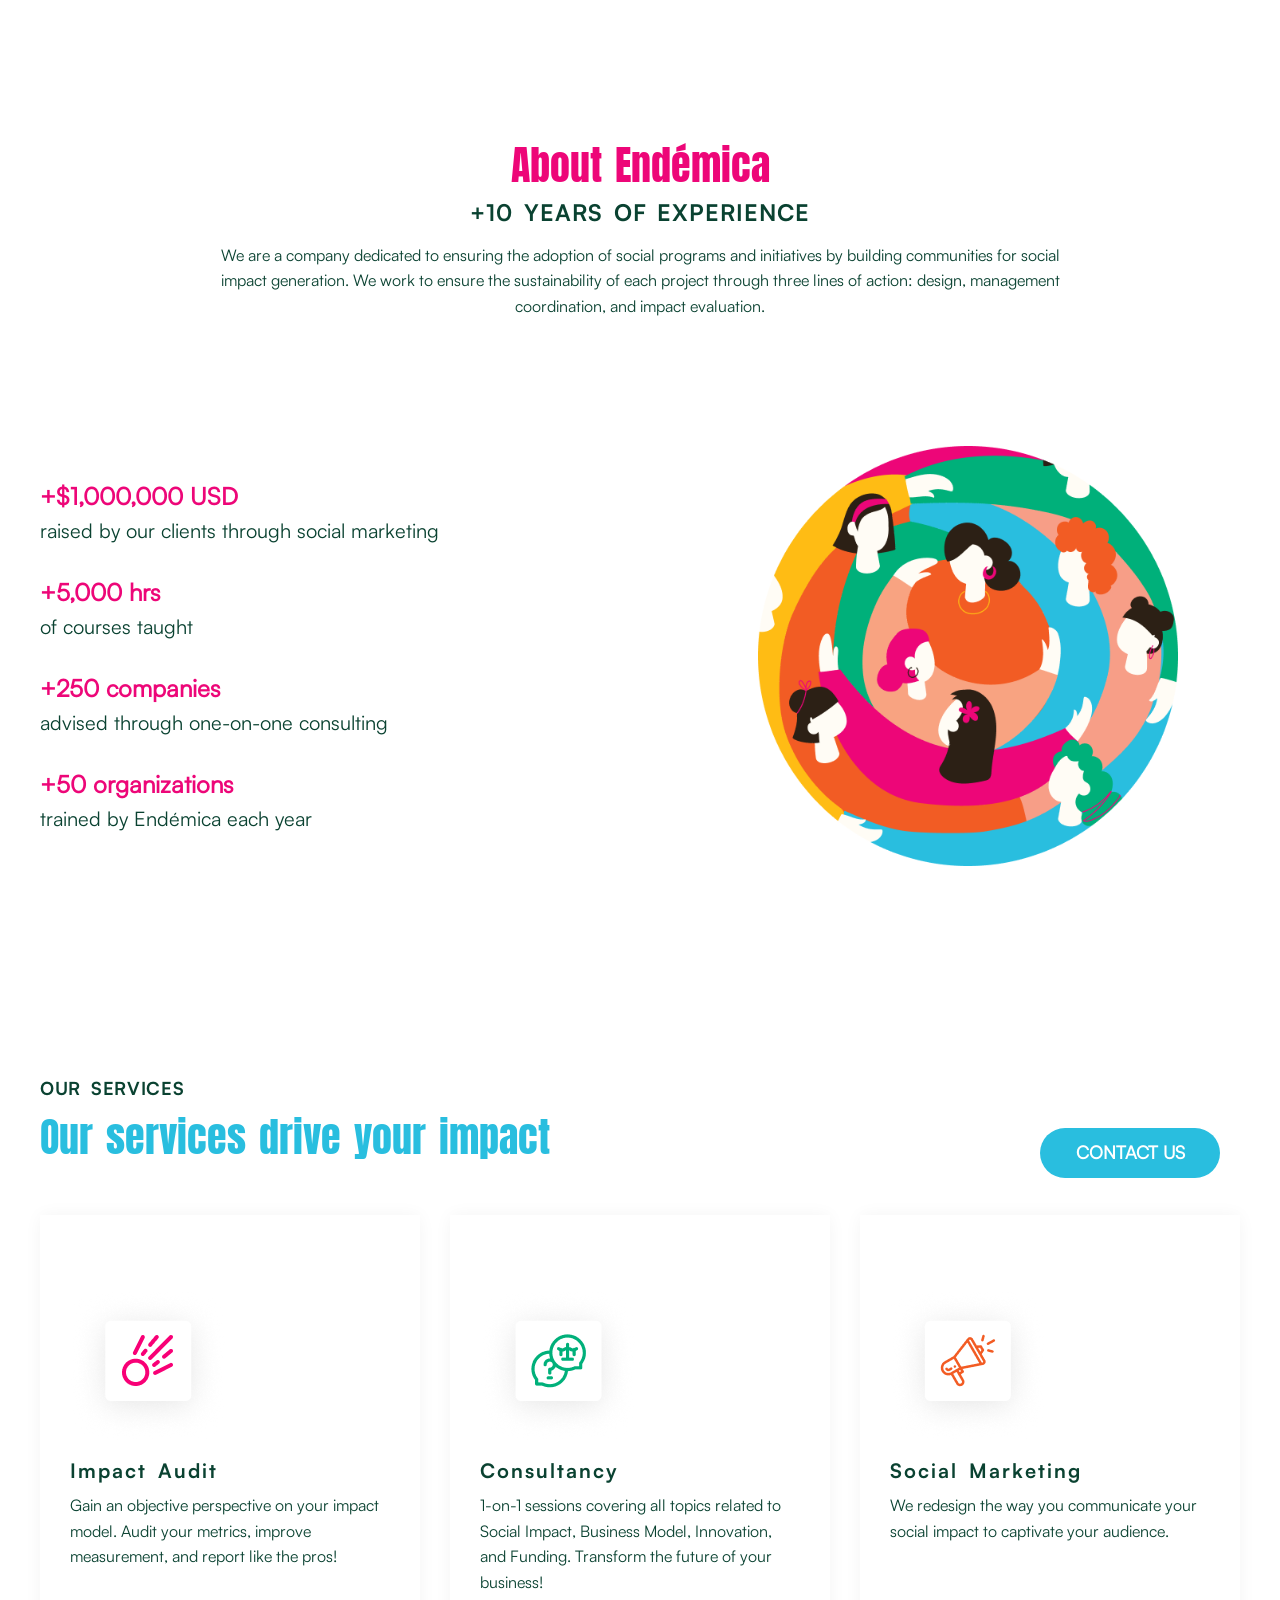
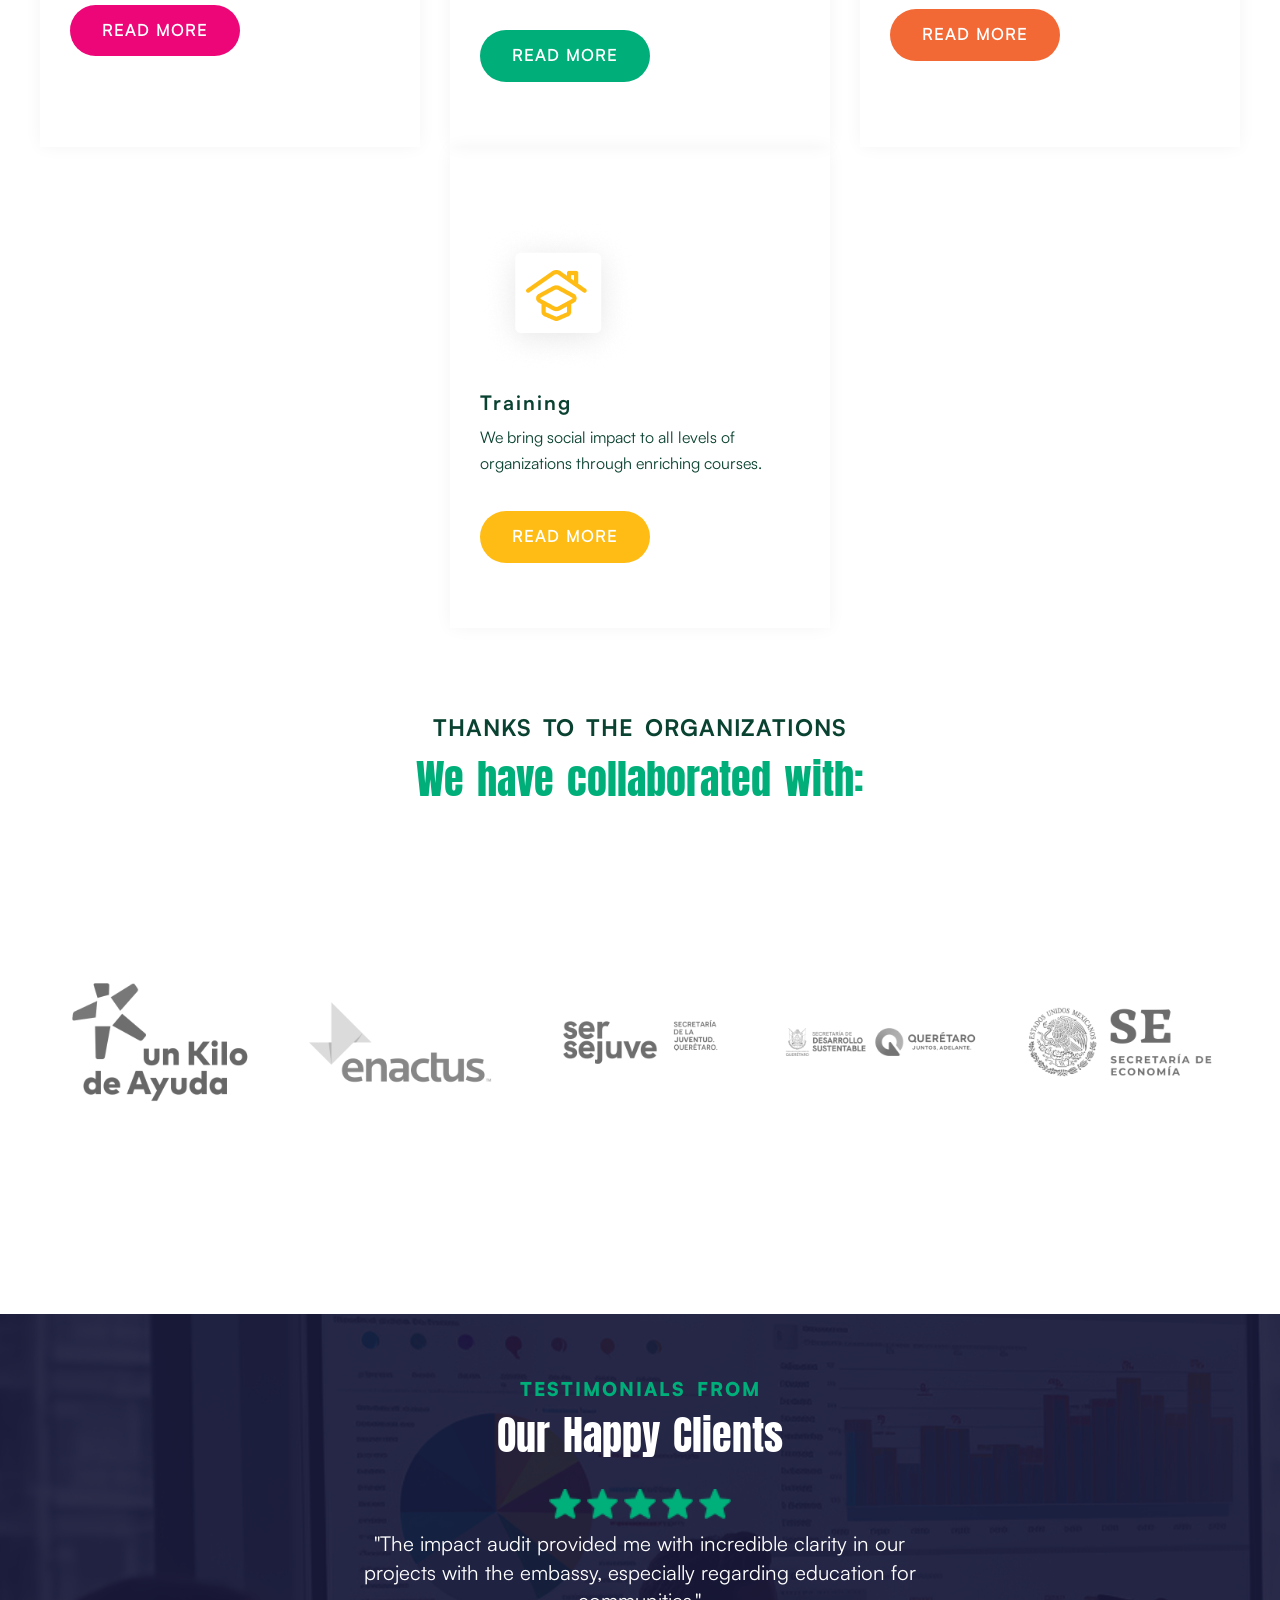
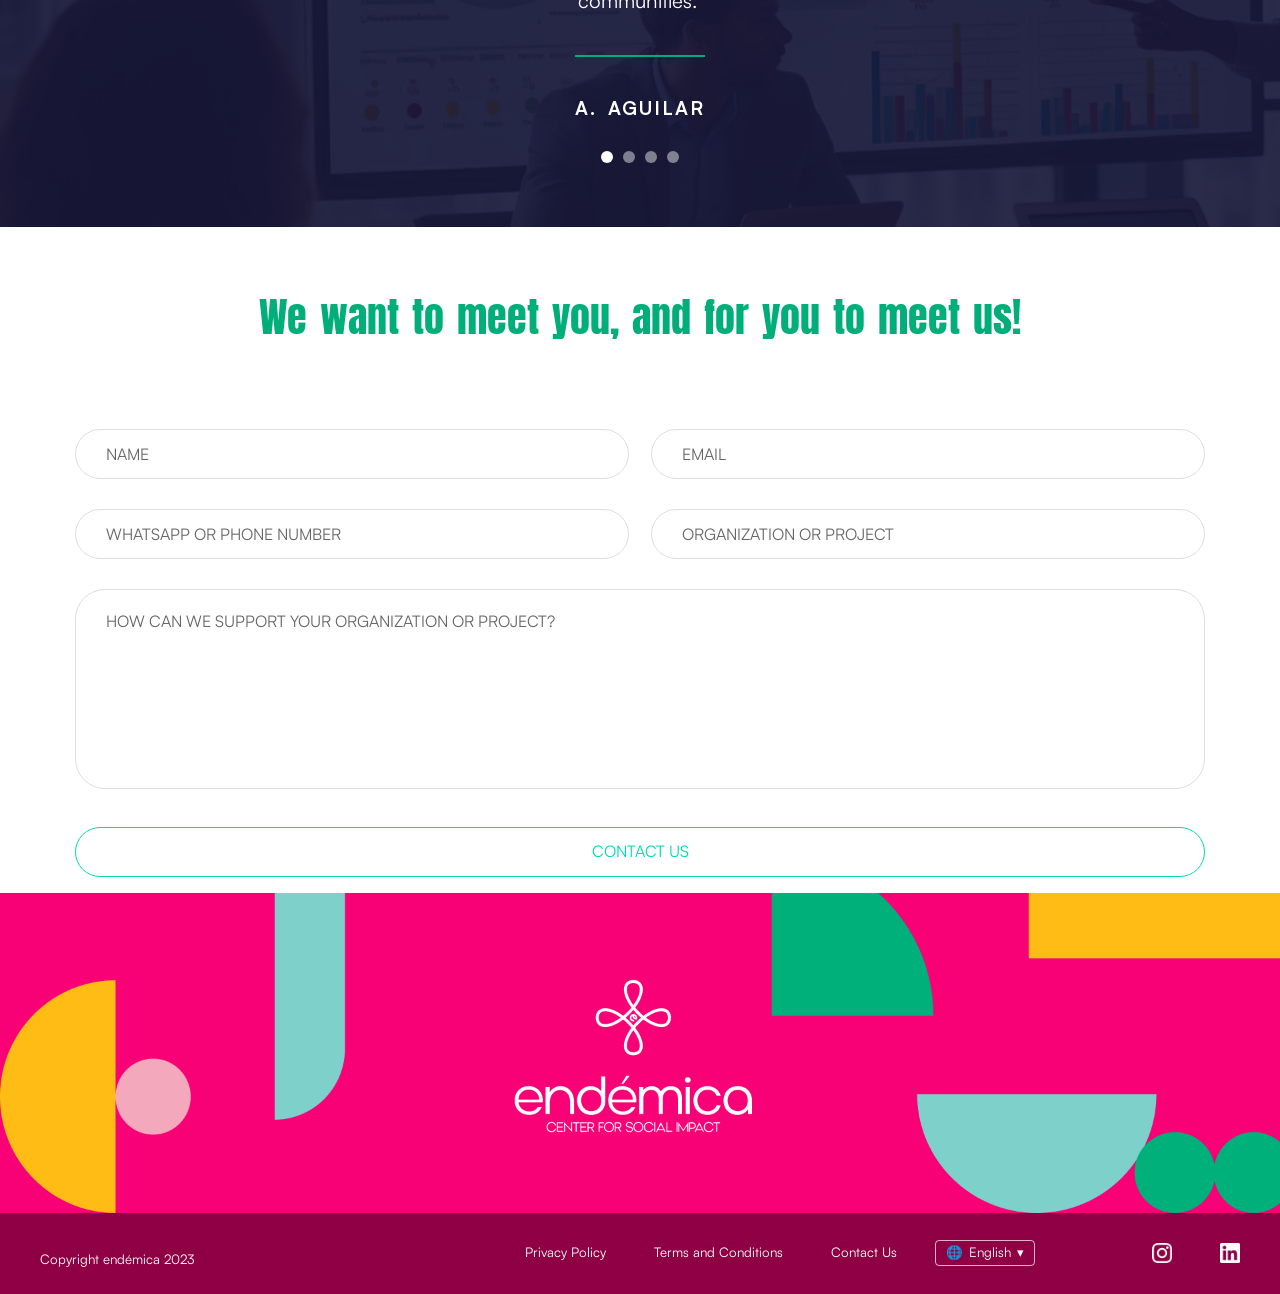
==== commit 4c912cd5: "feat: update on styles" ====
--- a/en/index.html
+++ b/en/index.html
@@ -448,8 +448,8 @@
 	<div class="row">
 		<div class="col-lg-12 col-md-12">
 			<div class=" witr_6 text-center">
-				<div class="onath_content all_cal_color">			
-					<h2 class="collaborators-title">Thanks to the organizations</h2>
+				<div class="witr_section_title_inner text-center">
+					<h2 class="e-eyebrow" style="color: #0A4231;">Thanks to the organizations</h2>
 					<h3 class="e-h2" style="color: #00ae79;">We have collaborated with:</h3>
 				</div>
 				
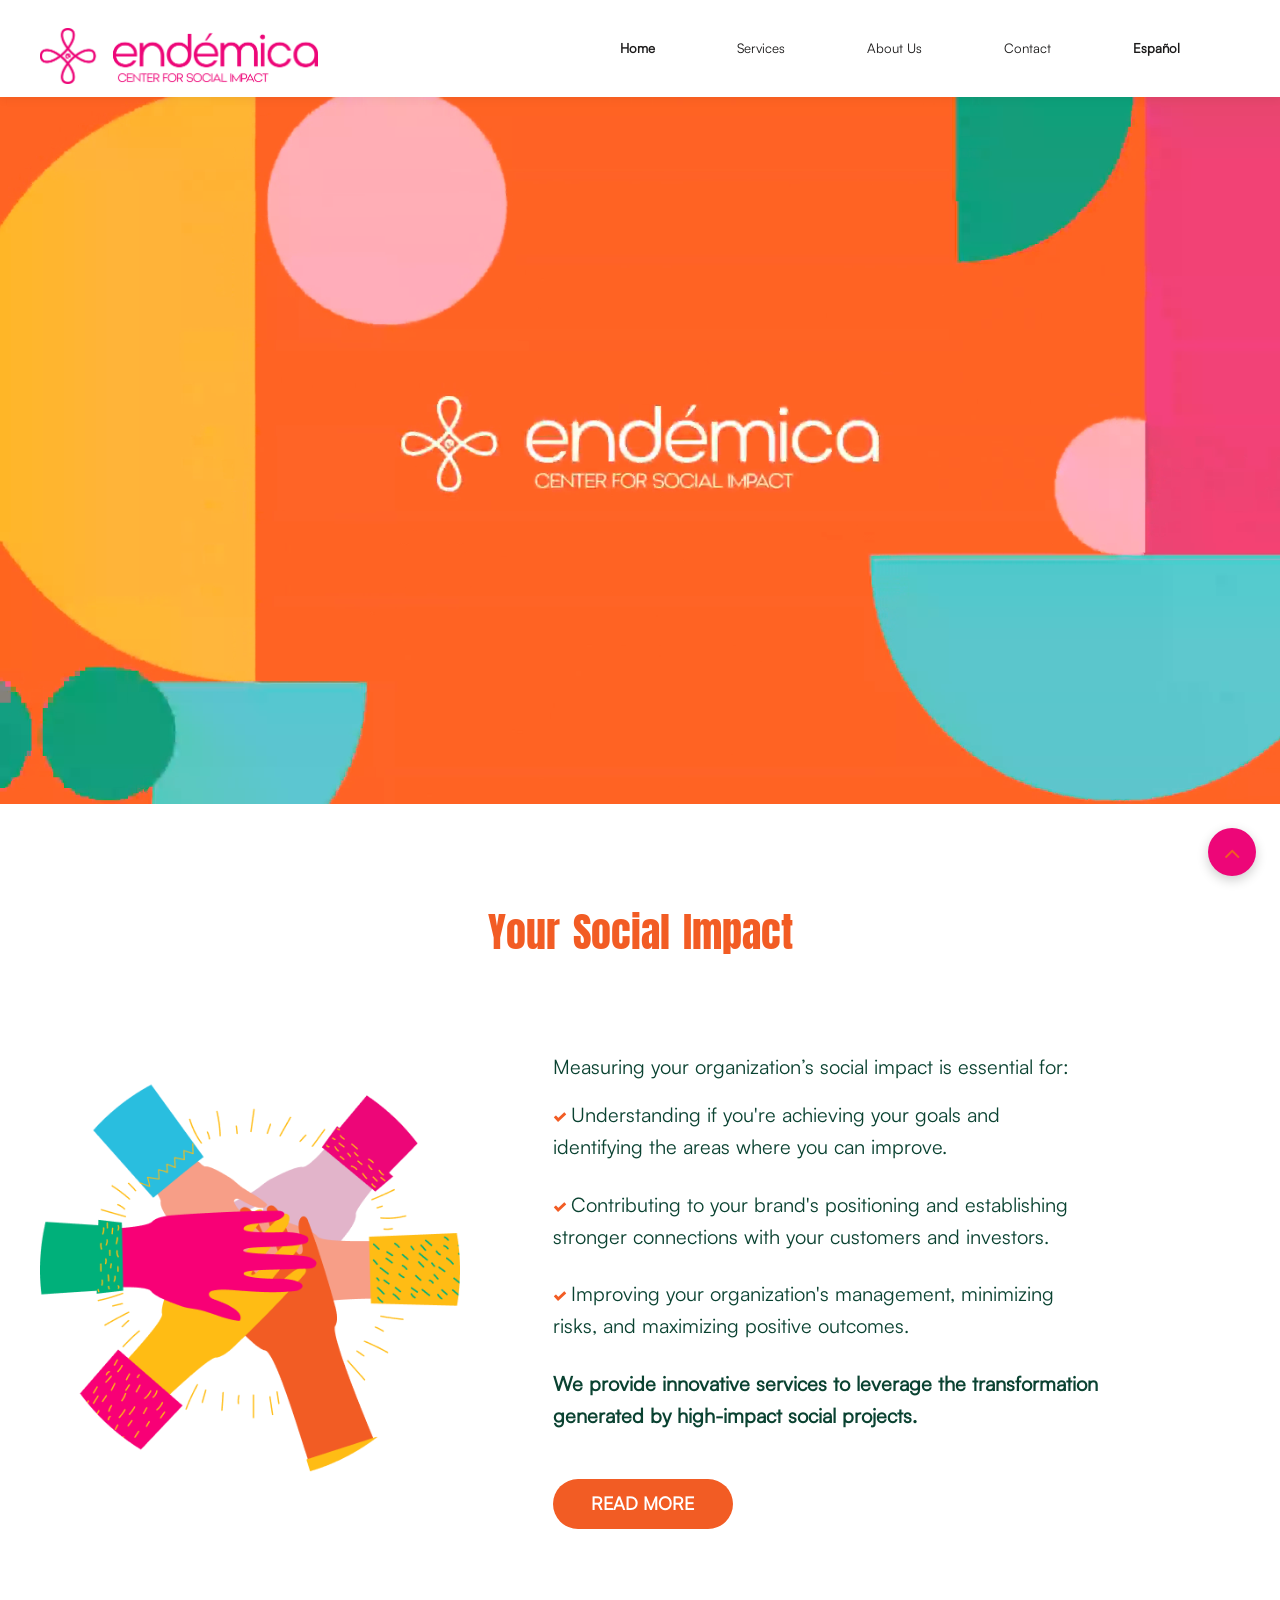
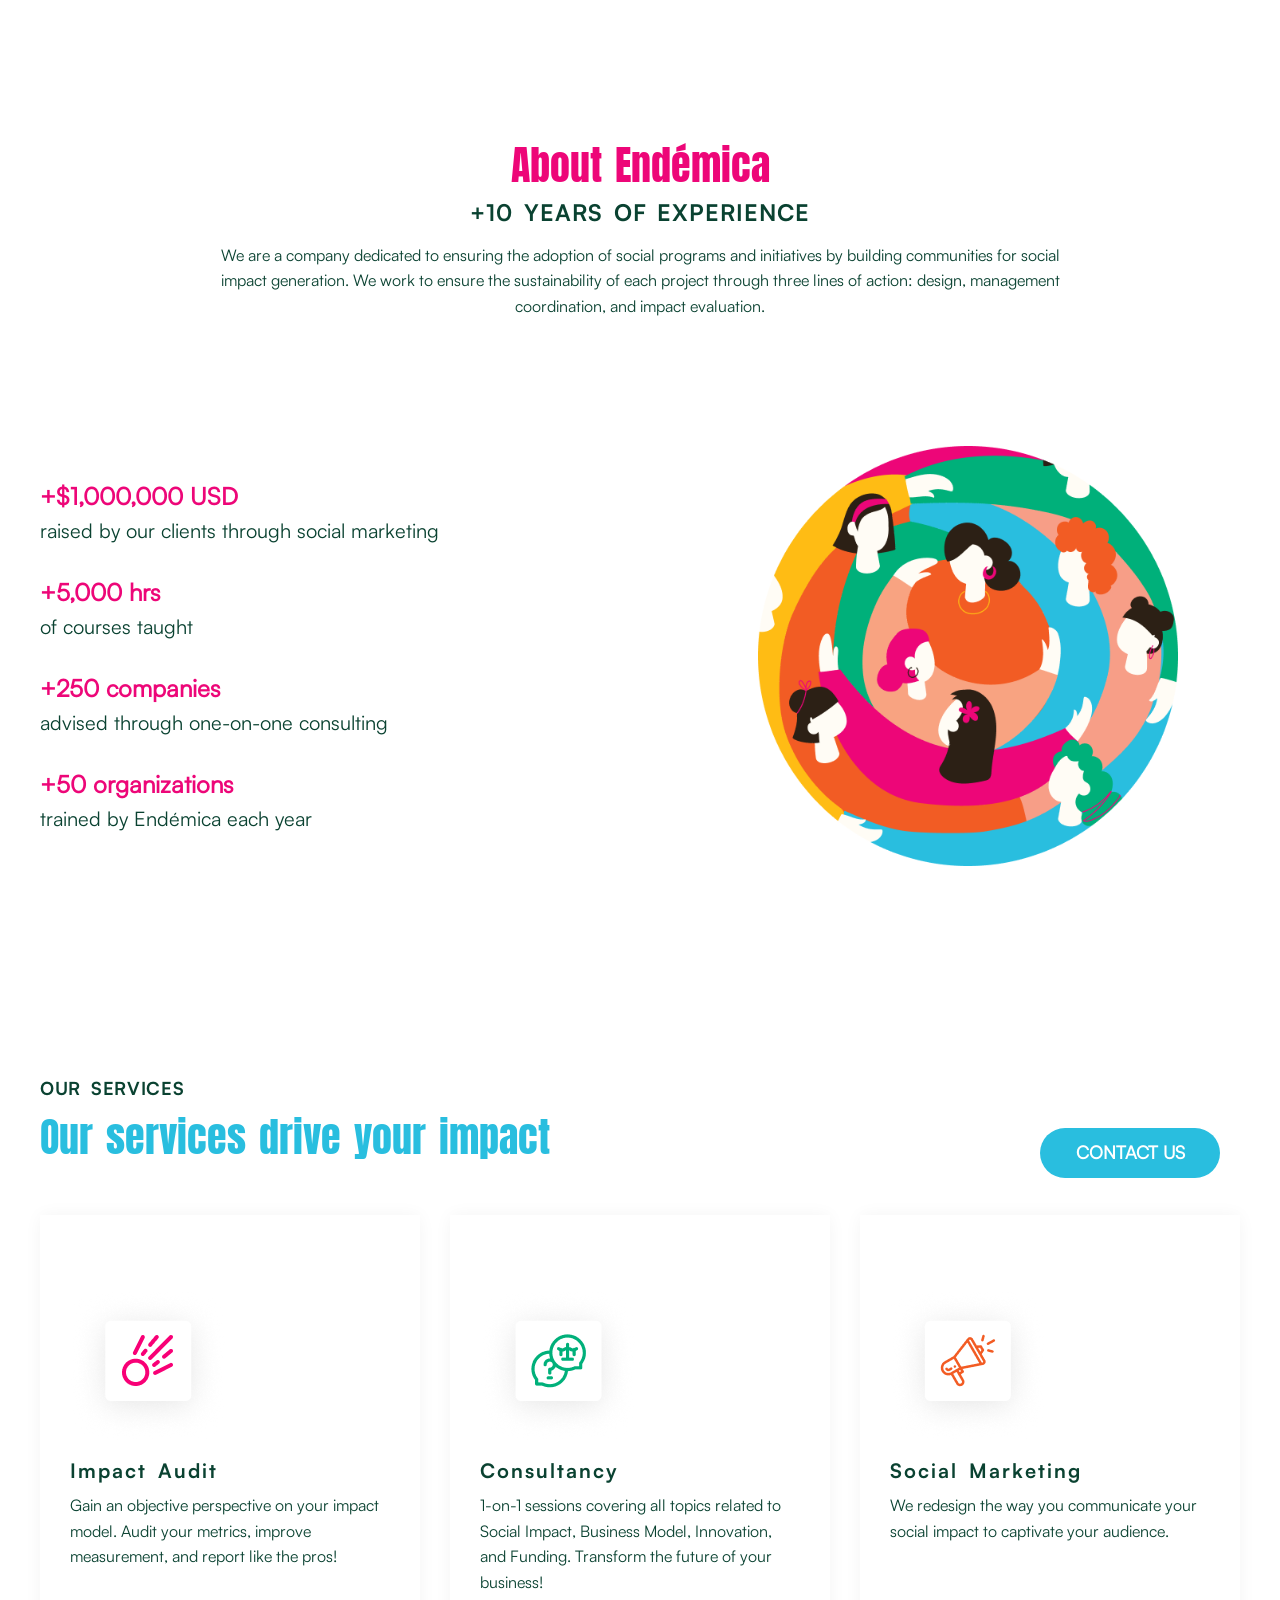
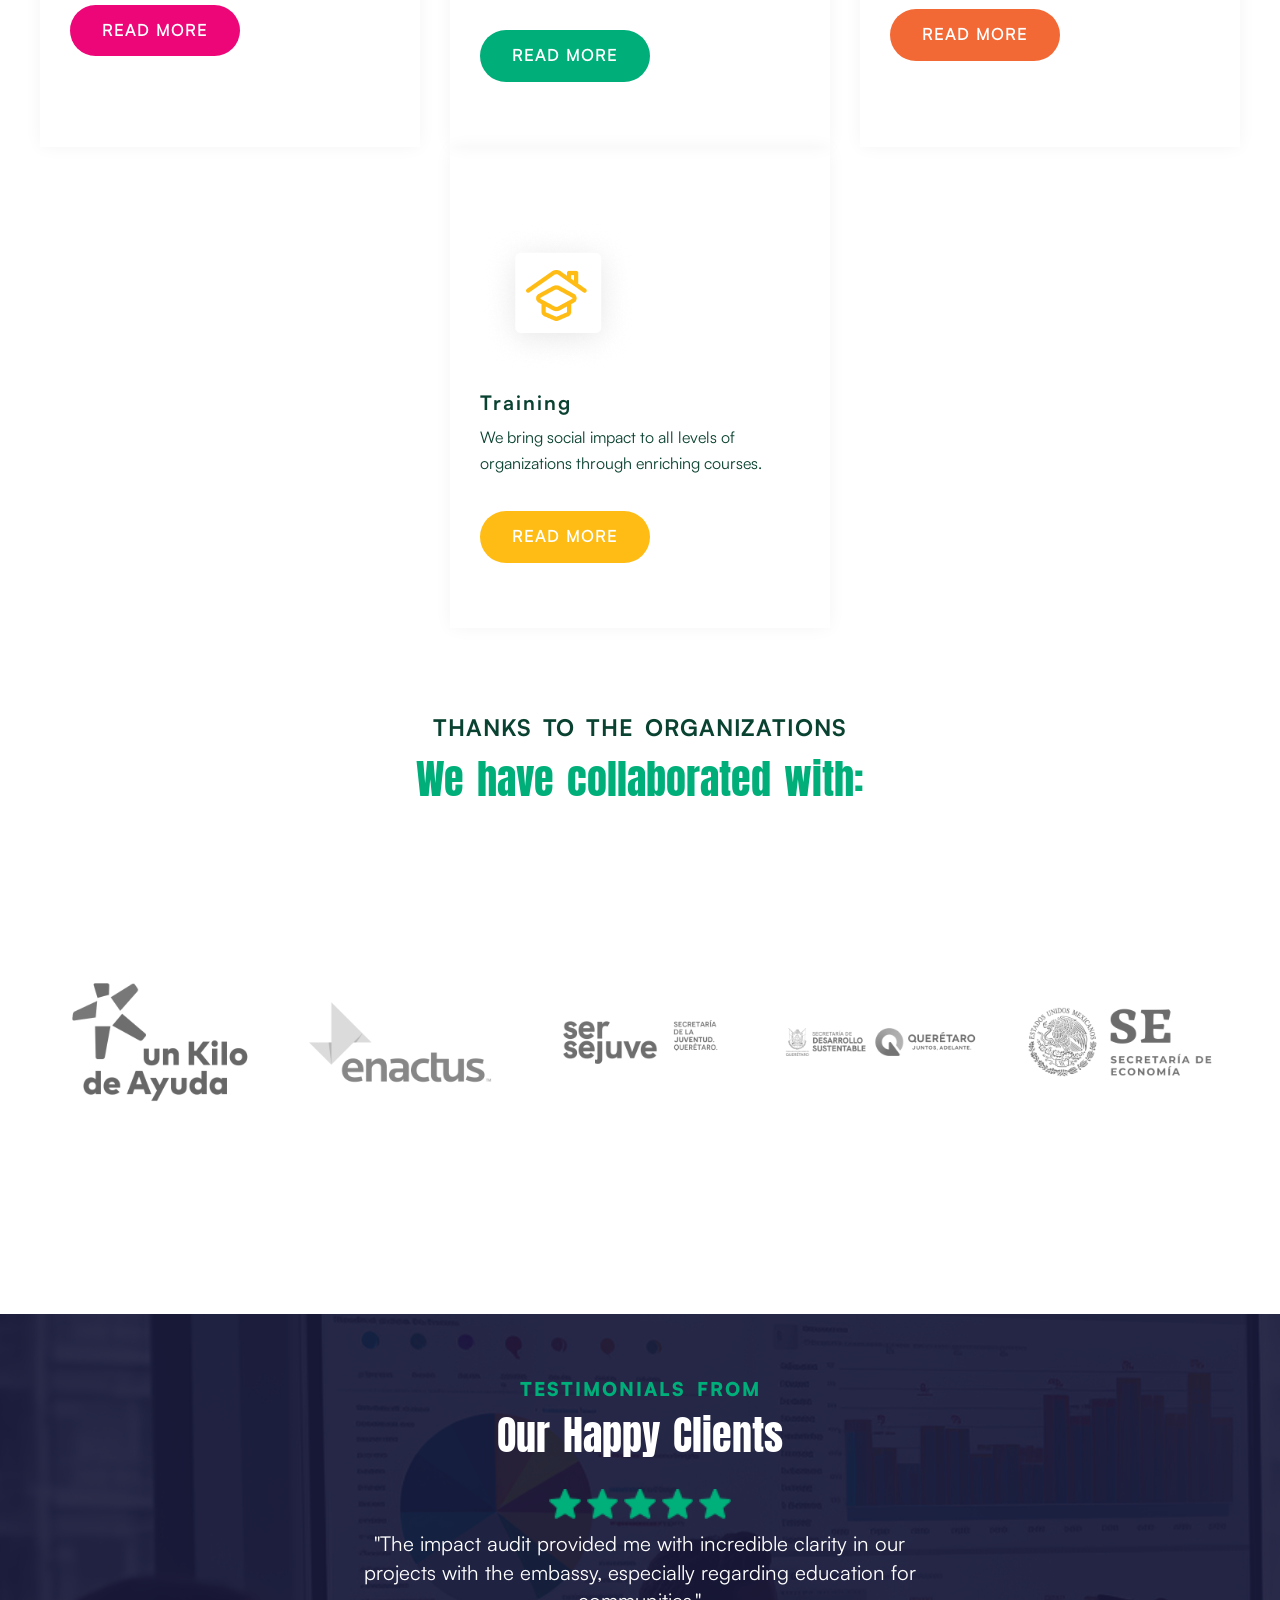
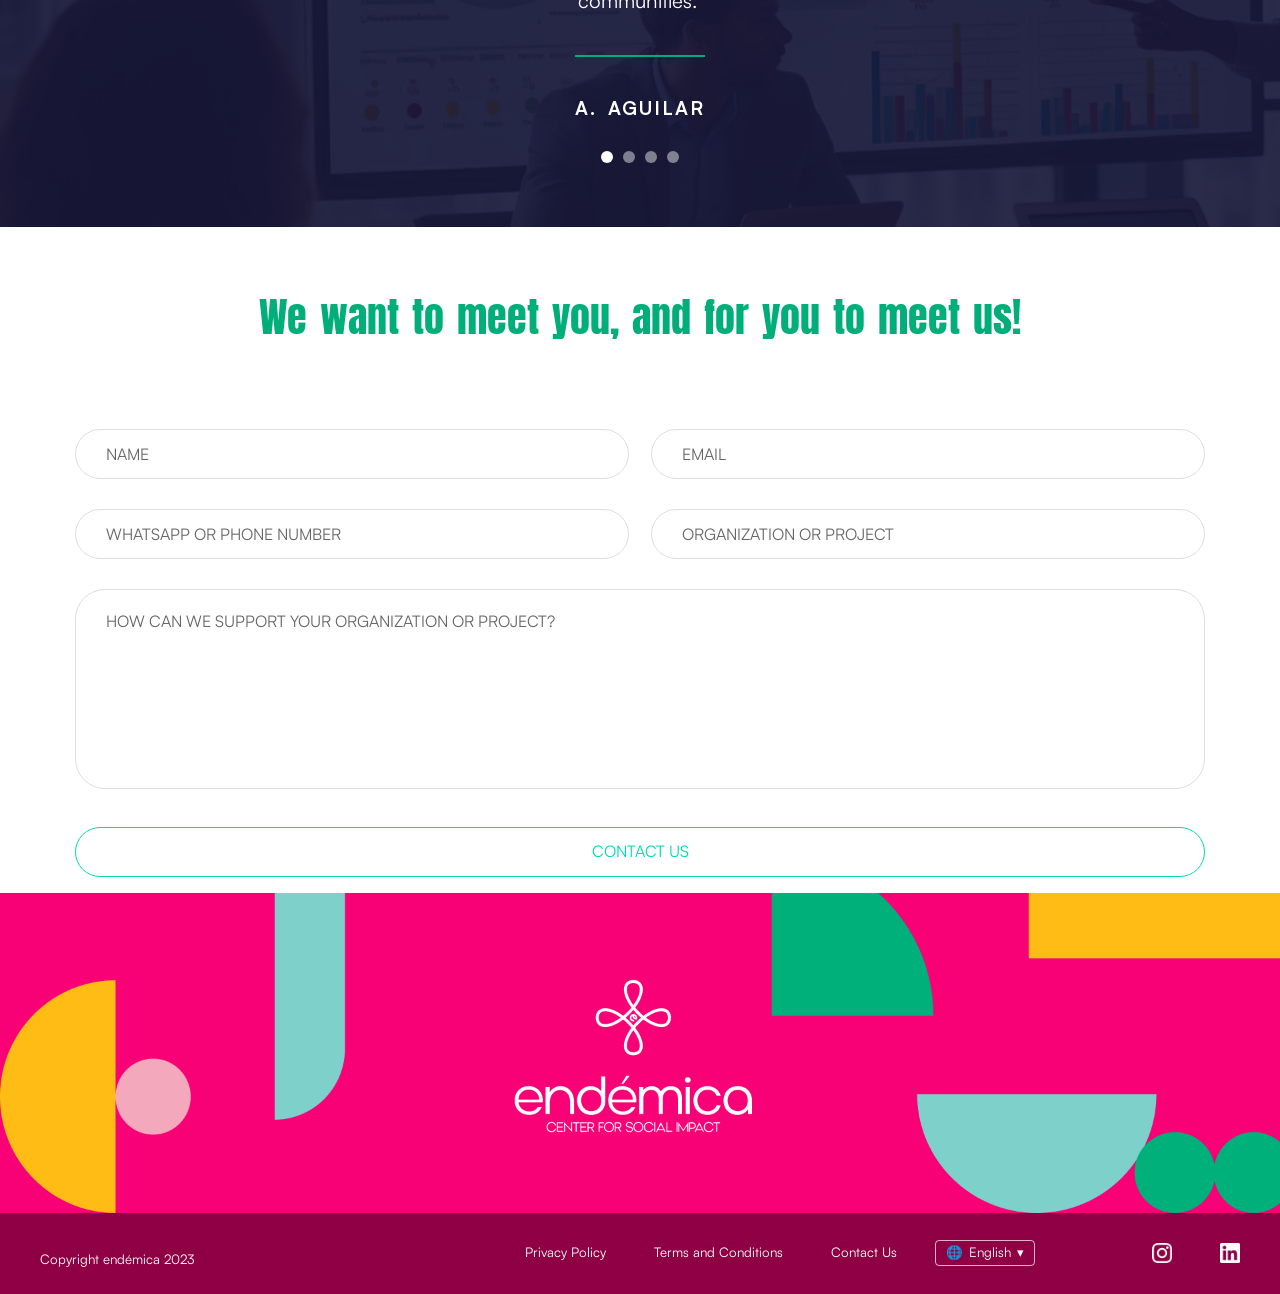
==== commit 2a775bff: "feat: mails" ====
--- a/en/index.html
+++ b/en/index.html
@@ -774,7 +774,7 @@
 			<div class="col-lg-12">
 				<div class="apartment_area">				
 					<div class="witr_apartment_form">
-						<form action="/api/contact" method="post" id="contact-form" novalidate data-sending="SENDING..." data-success="Thank you! Your message has been sent. We will get back to you soon." data-invalid="Please check your name and email and try again." data-error="We couldn&#x27;t send your message. Please try again or write to us at contacto@endemicasocial.com.">
+						<form action="/api/contact" method="post" id="contact-form" novalidate data-sending="SENDING..." data-success="Thank you! Your message has been sent. We will get back to you soon." data-invalid="Please check your name and email and try again." data-error="We couldn&#x27;t send your message. Please try again or write to us at endemicasocial@gmail.com.">
 							<!-- Campo trampa anti-spam: no lo quites -->
 							<div aria-hidden="true" style="position:absolute;left:-9999px;top:auto;width:1px;height:1px;overflow:hidden;"><label>Do not fill in<input type="text" name="hp" tabindex="-1" autocomplete="off"></label></div>
 
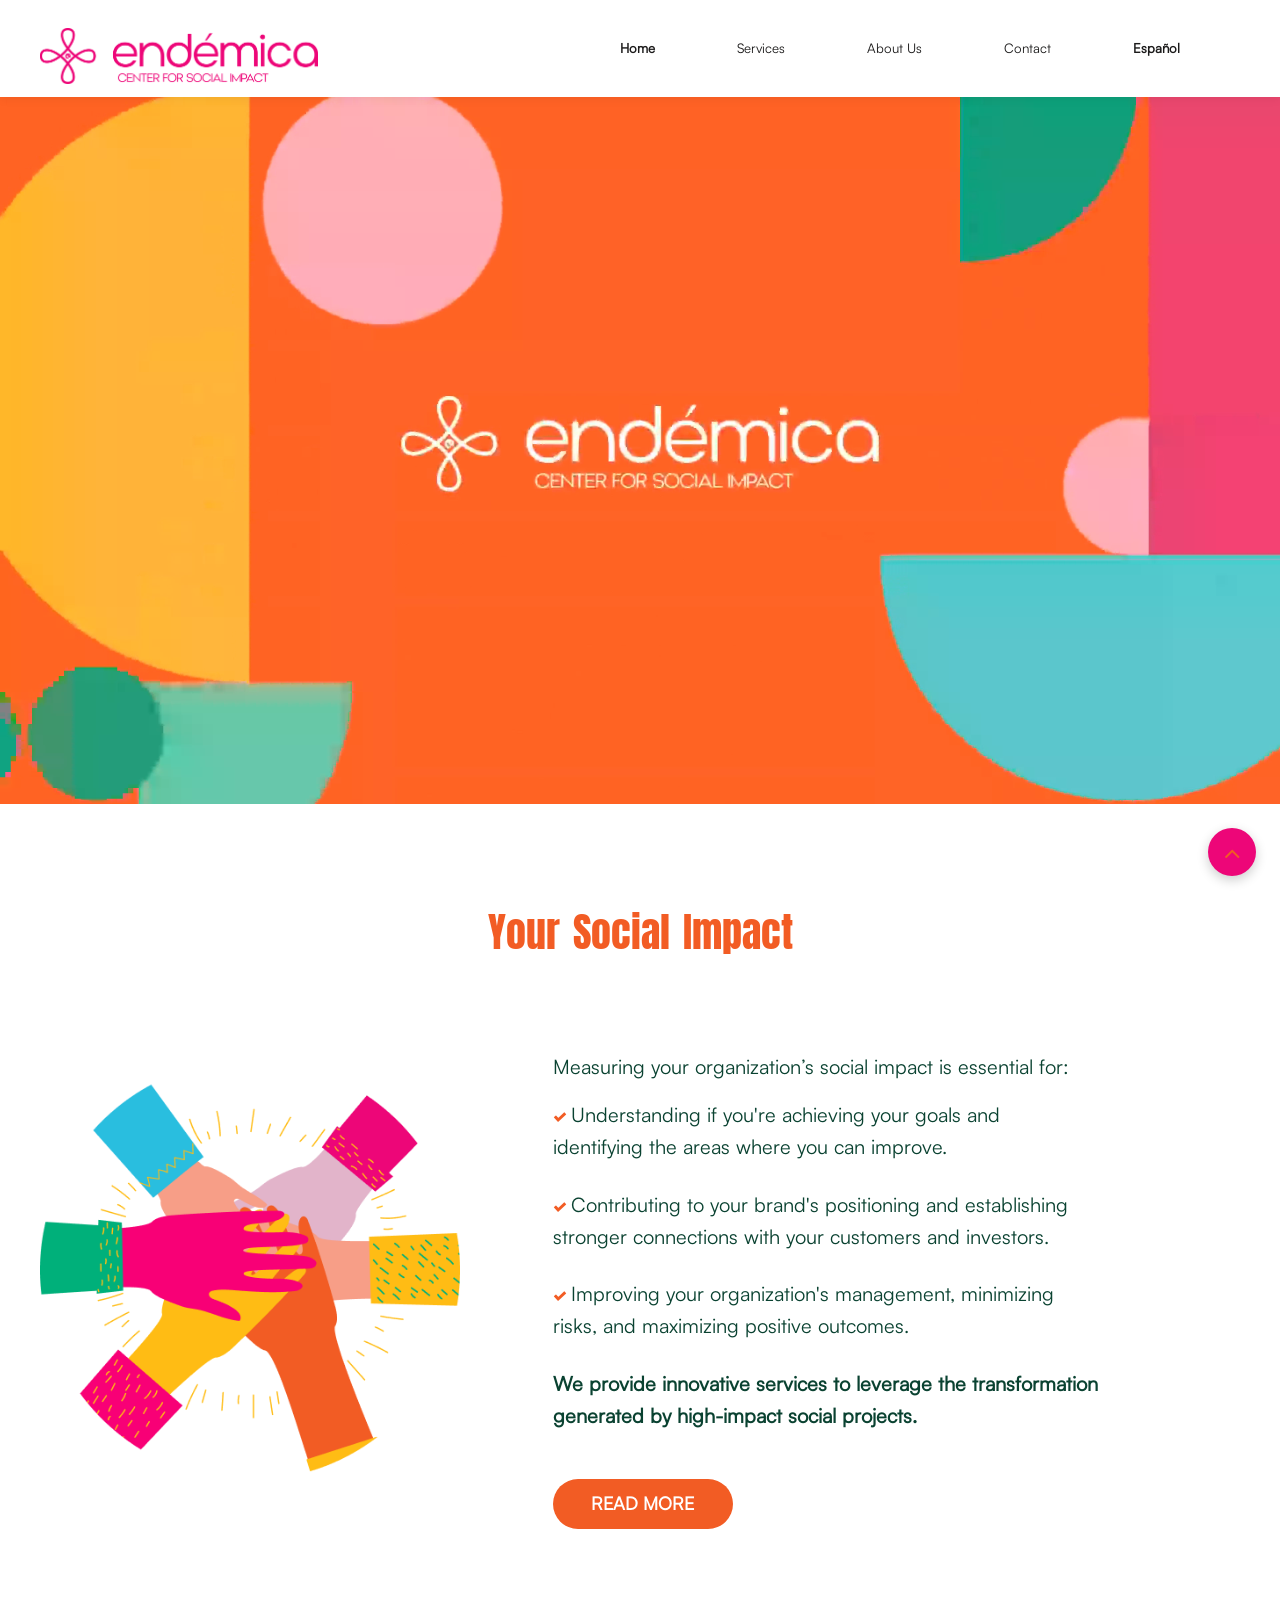
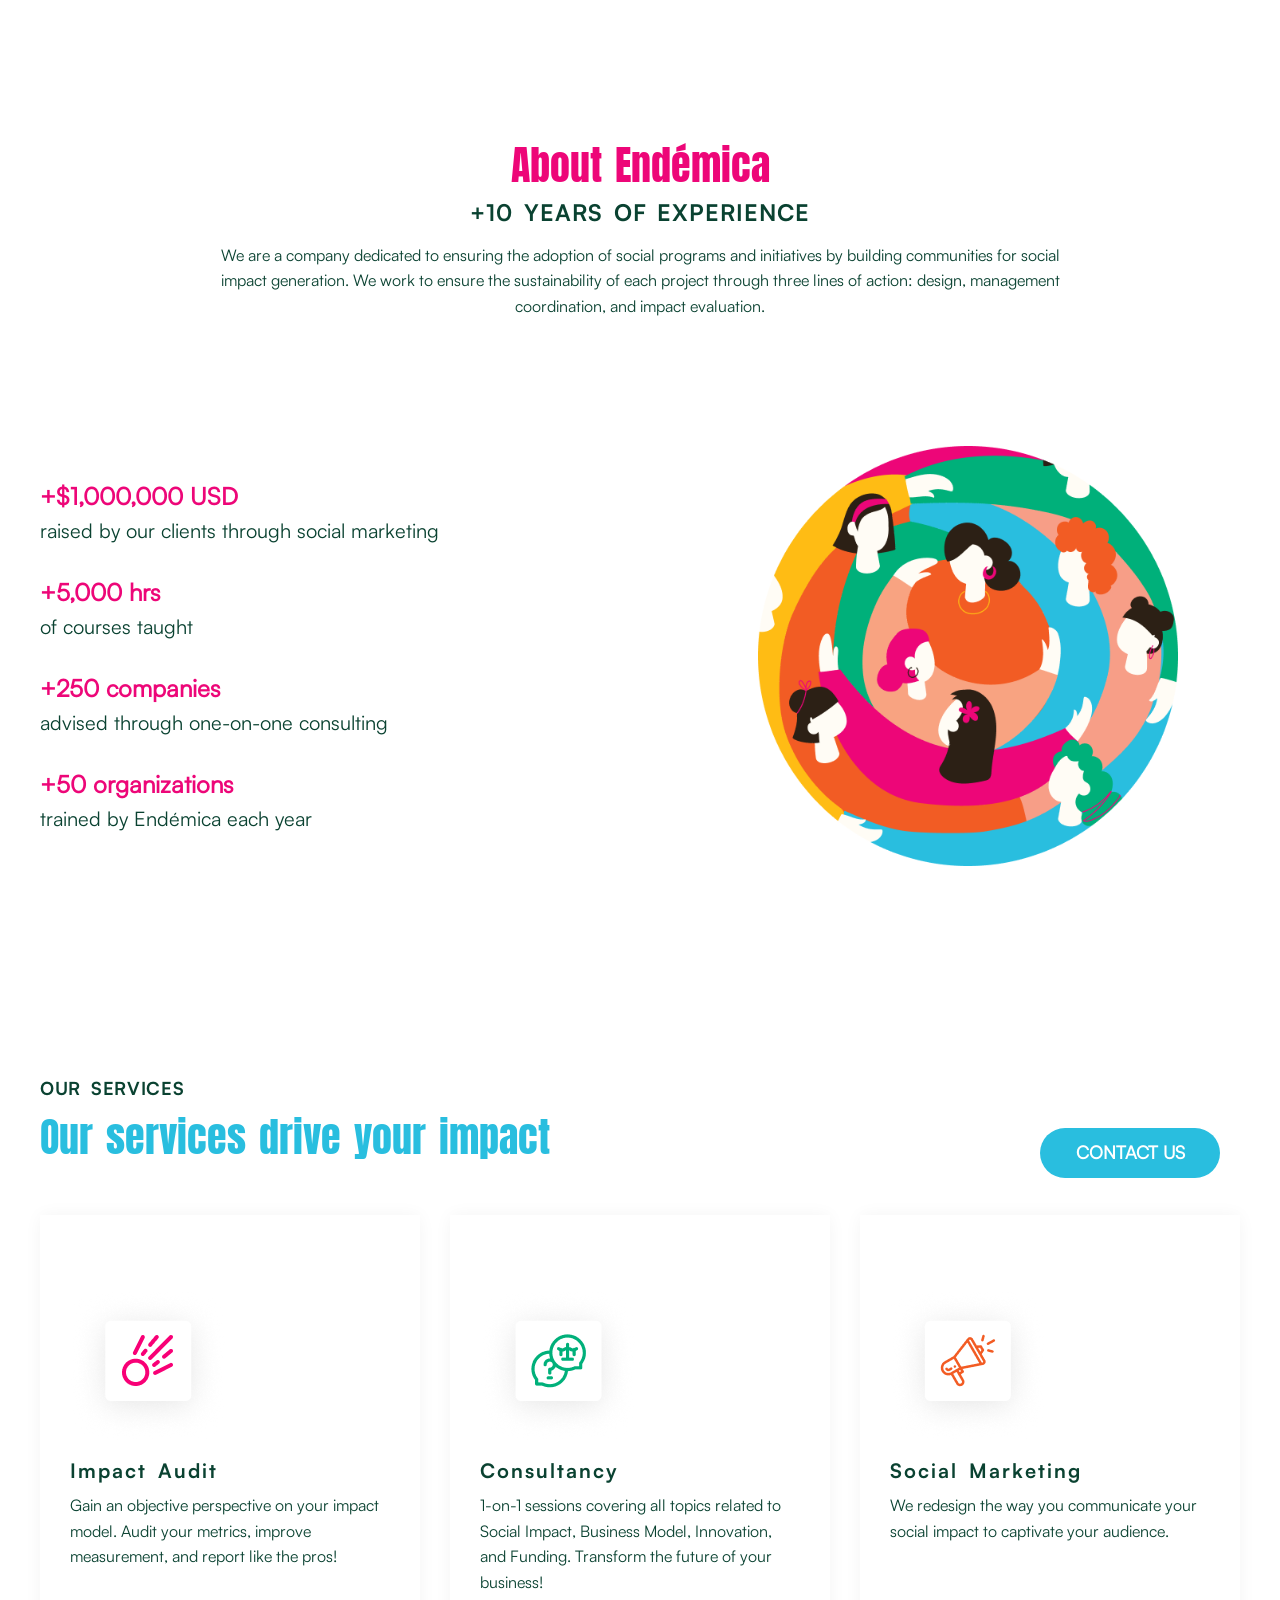
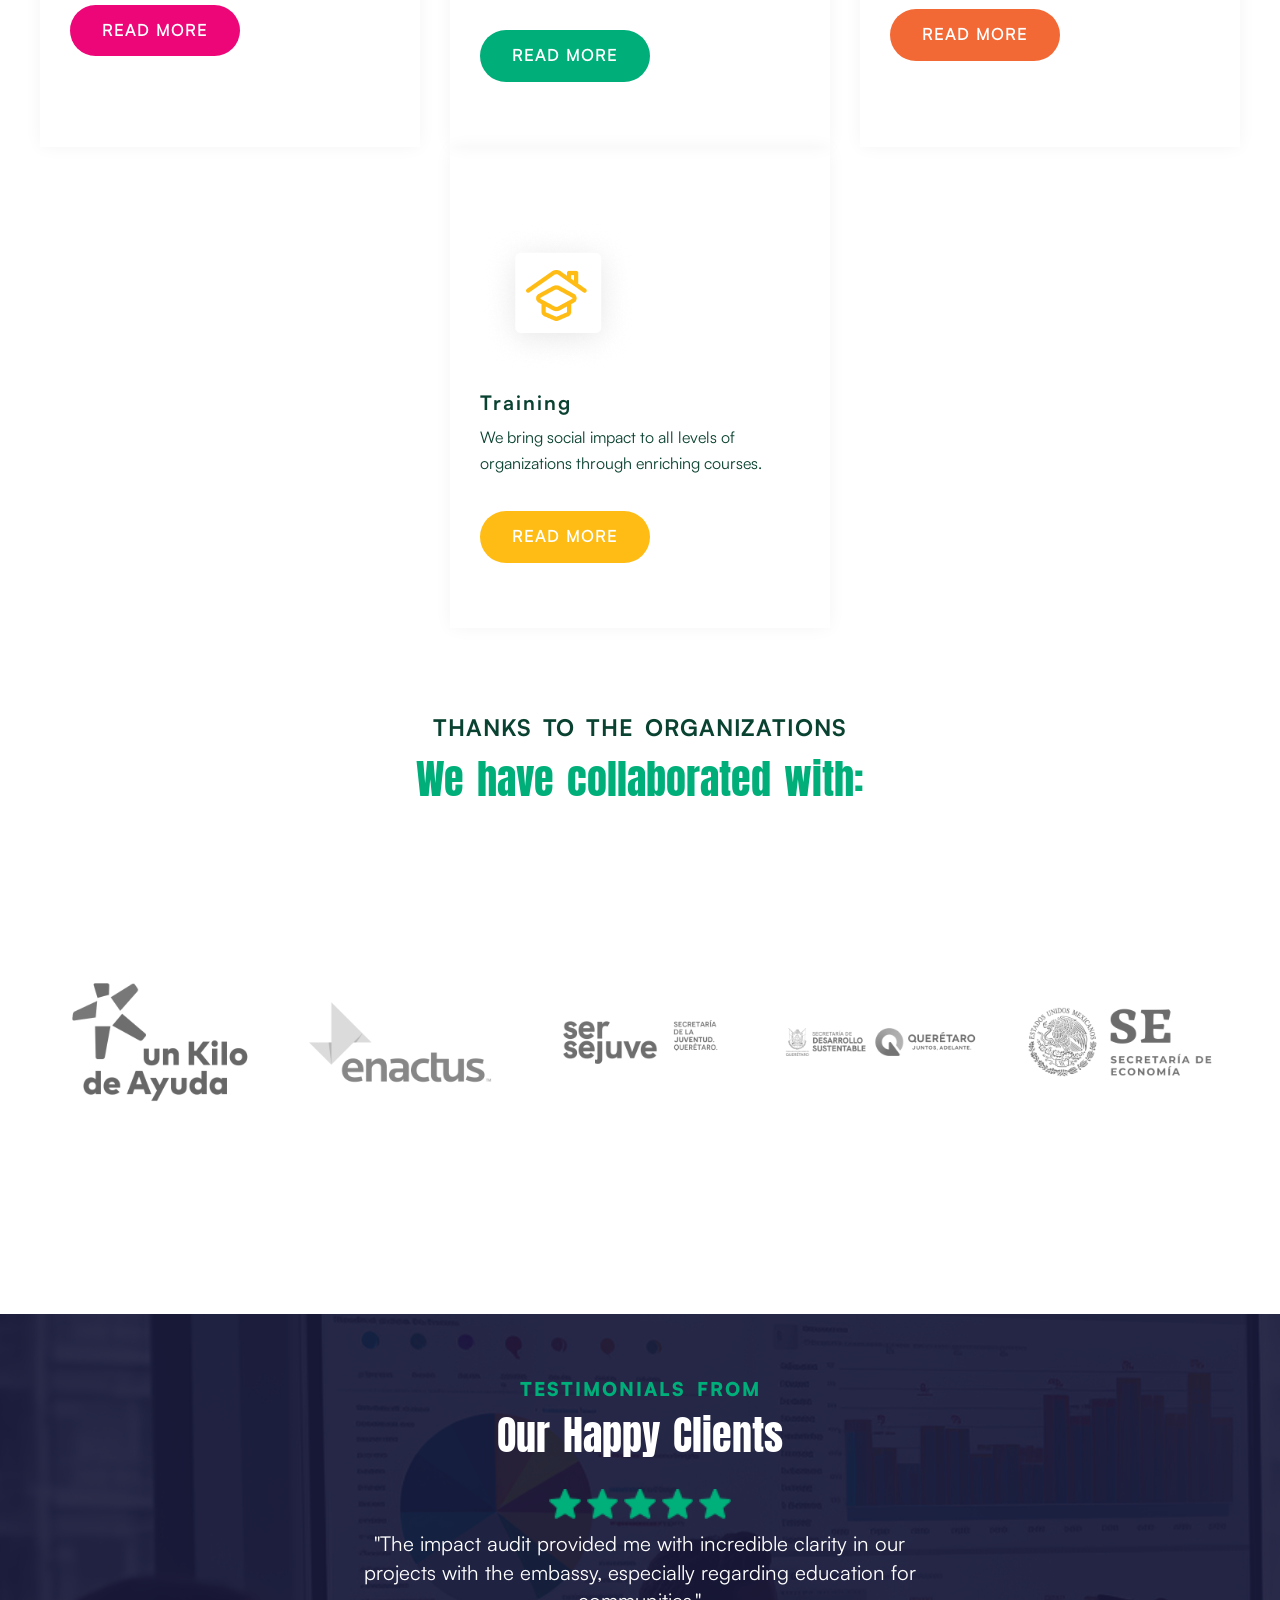
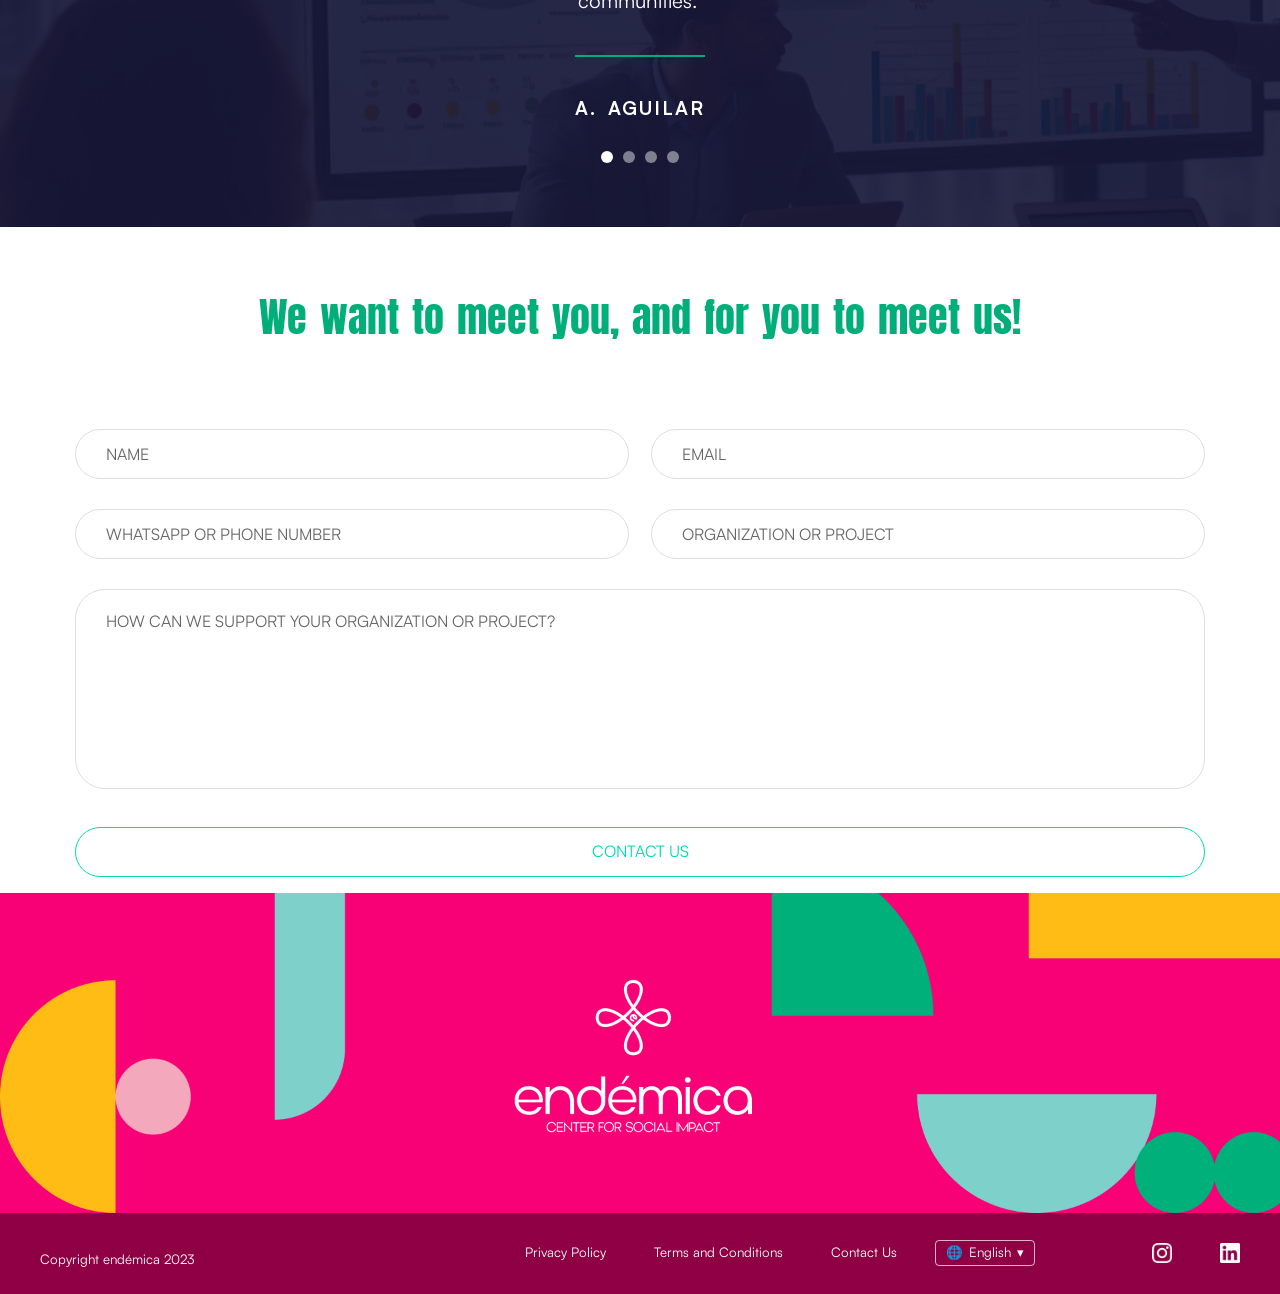
==== commit cf087963: "feat: corrections on mail delivery" ====
--- a/en/index.html
+++ b/en/index.html
@@ -774,7 +774,7 @@
 			<div class="col-lg-12">
 				<div class="apartment_area">				
 					<div class="witr_apartment_form">
-						<form action="/api/contact" method="post" id="contact-form" novalidate data-sending="SENDING..." data-success="Thank you! Your message has been sent. We will get back to you soon." data-invalid="Please check your name and email and try again." data-error="We couldn&#x27;t send your message. Please try again or write to us at endemicasocial@gmail.com.">
+						<form action="/mail.php" method="post" id="contact-form" novalidate data-sending="SENDING..." data-success="Thank you! Your message has been sent. We will get back to you soon." data-invalid="Please check your name and email and try again." data-error="We couldn&#x27;t send your message. Please try again or write to us at administrativo@endemicasocial.com.">
 							<!-- Campo trampa anti-spam: no lo quites -->
 							<div aria-hidden="true" style="position:absolute;left:-9999px;top:auto;width:1px;height:1px;overflow:hidden;"><label>Do not fill in<input type="text" name="hp" tabindex="-1" autocomplete="off"></label></div>
 
